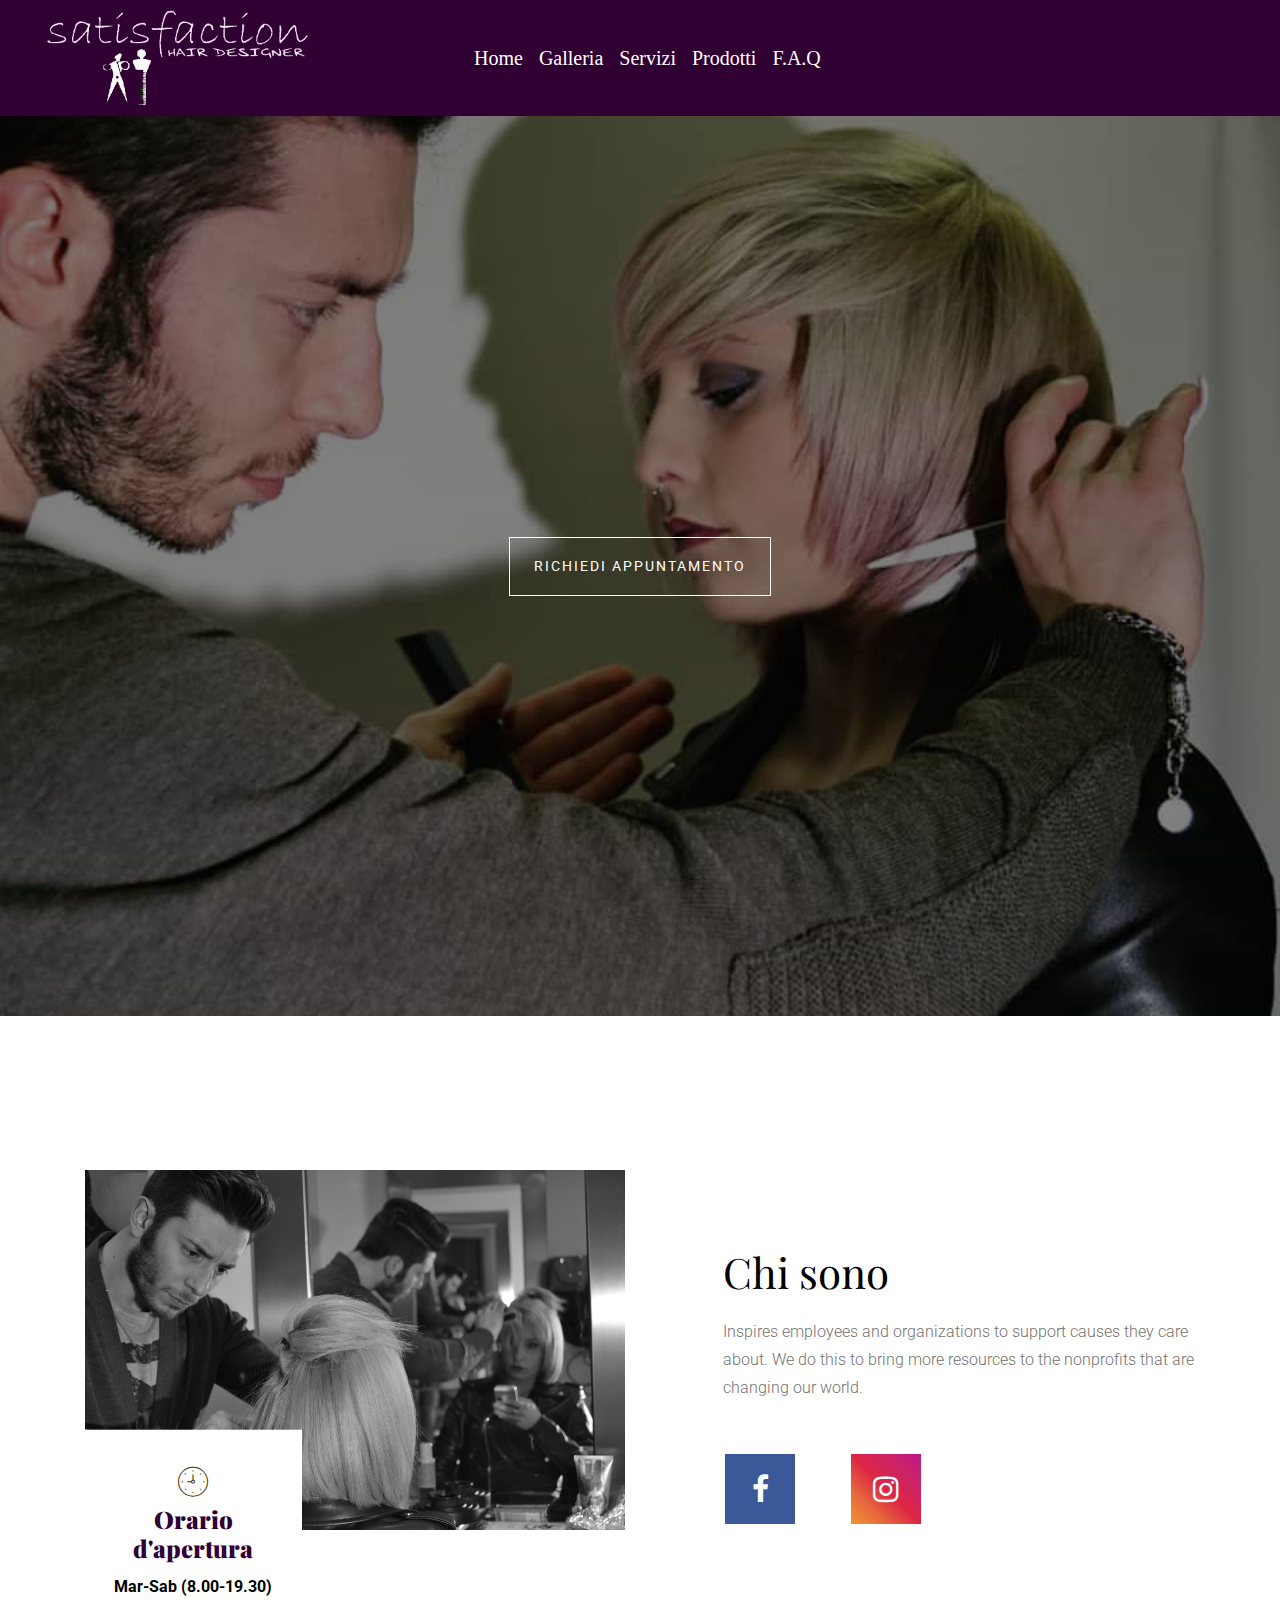
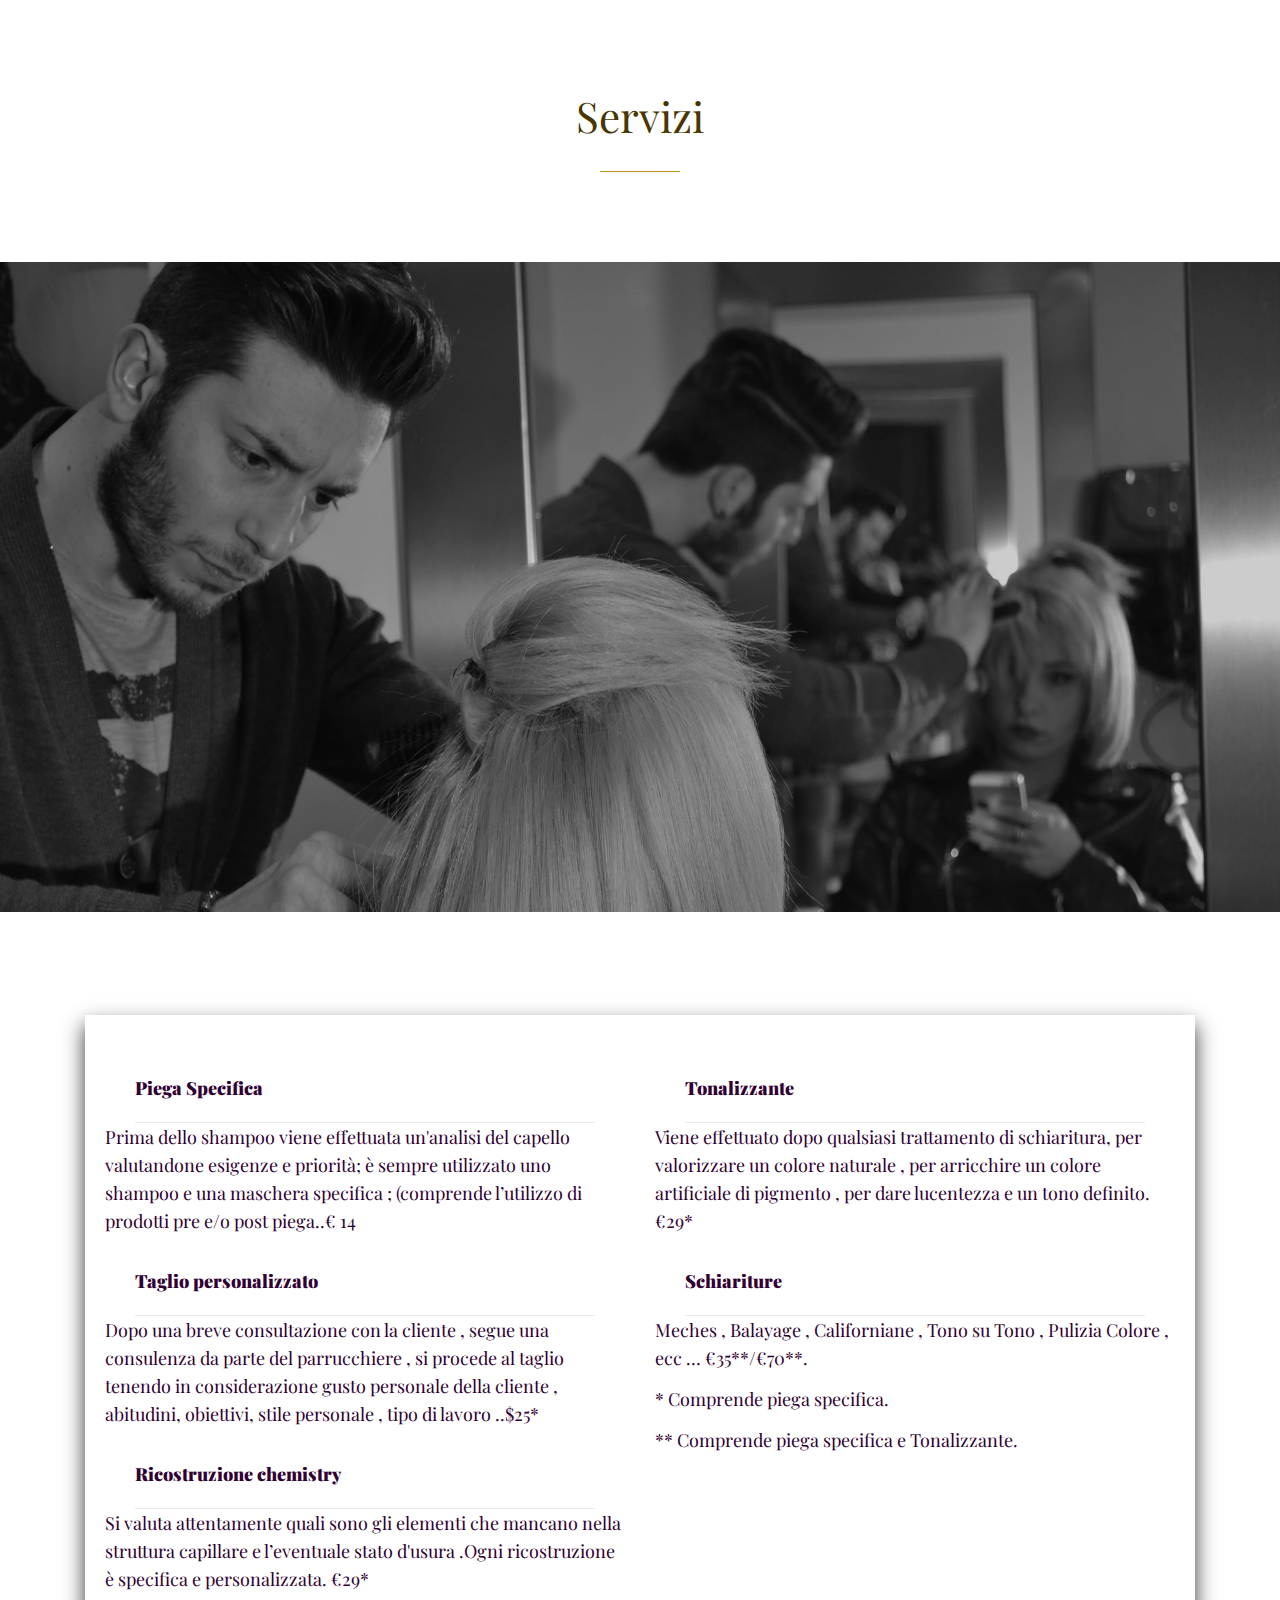
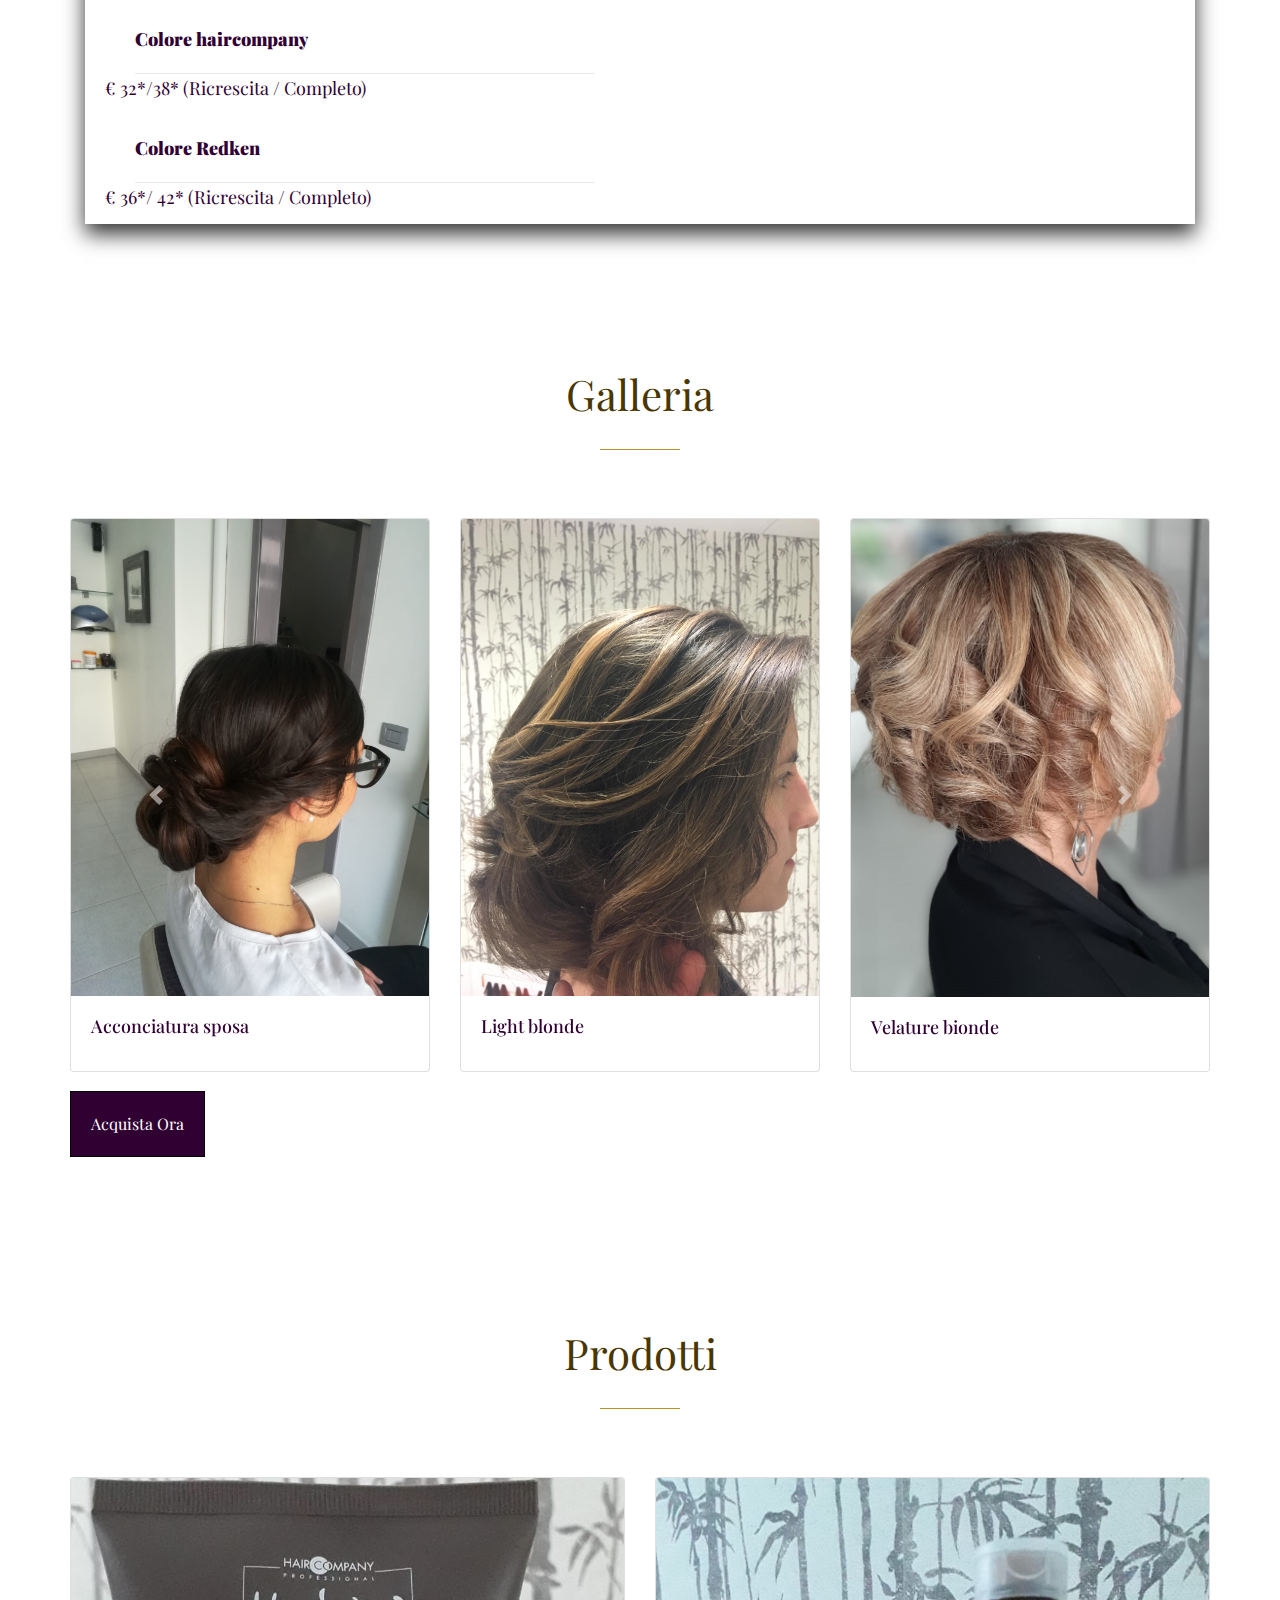
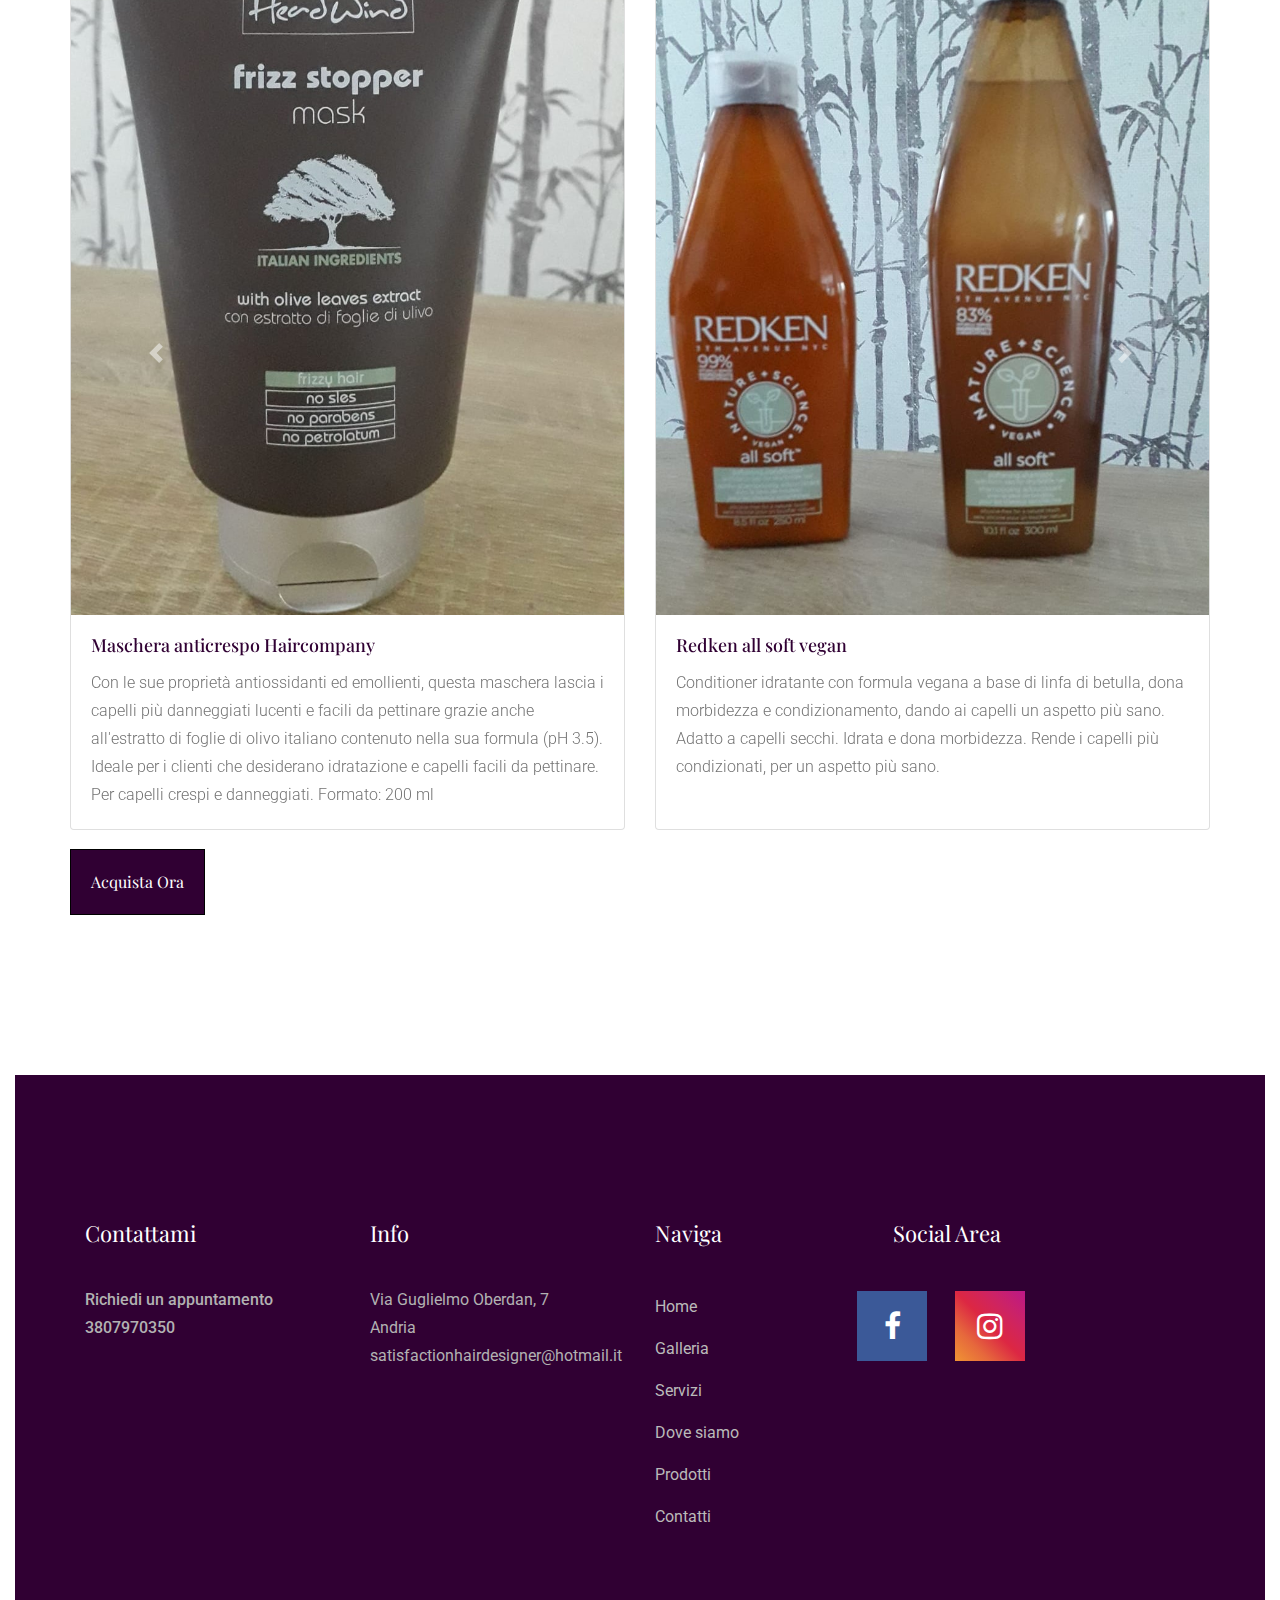
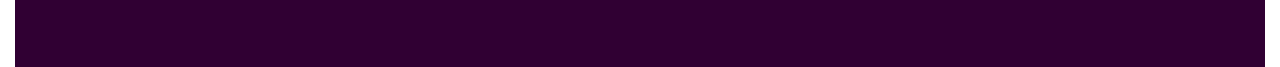
==== index.html @ 755b60d3 "refactoring navbar logo togglebar" ====
<!doctype html>
<html class="no-js" lang="it">

<head>
    <meta charset="utf-8">
    <meta http-equiv="x-ua-compatible" content="ie=edge">
    <title>Satisfaction HairDesigner</title>
    <meta name="description" content="">
    <meta name="viewport" content="width=device-width, initial-scale=1">

    <!-- bootstrap -->
    <link rel="stylesheet" href="https://stackpath.bootstrapcdn.com/bootstrap/4.3.1/css/bootstrap.min.css"
        integrity="sha384-ggOyR0iXCbMQv3Xipma34MD+dH/1fQ784/j6cY/iJTQUOhcWr7x9JvoRxT2MZw1T" crossorigin="anonymous">
    <!-- bootstrap -->
    <link rel="stylesheet" href="css/owl.carousel.min.css">
    <link rel="stylesheet" href="css/magnific-popup.css">
    <link rel="stylesheet" href="css/font-awesome.min.css">
    <link rel="stylesheet" href="css/themify-icons.css">
    <link rel="stylesheet" href="css/nice-select.css">
    <link rel="stylesheet" href="css/flaticon.css">
    <link rel="stylesheet" href="css/gijgo.css">
    <link rel="stylesheet" href="css/animate.css">
    <link rel="stylesheet" href="css/slicknav.css">
    <link rel="stylesheet" href="css/style.css">
</head>

<body>

    <!-- header-start -->
    <nav class="navbar sticky-top navbar-expand-lg " style="background-color: #300033;position:sticky">
        <div class="logo-img" style="max-width: 300px;max-height:100px;">
            <a href="index.html">
                <img class="mylogo" style="max-width: 100%;" src="img/banner/satisfactionRip-removebg-preview.png"
                    alt="logo">
            </a>
        </div>
        <button class="navbar-toggler" type="button" data-toggle="collapse" data-target="#navbarNavAltMarkup"
            aria-controls="navbarNavAltMarkup" aria-expanded="false" aria-label="Toggle navigation">
            <!-- <span class="navbar-toggler-icon"></span> -->
            <i class="fa fa-navicon" style="color:#fff; font-size:28px;"></i>
        </button>
        <div class="collapse navbar-collapse" id="navbarNavAltMarkup">
            <ul class="navbar-nav" style="margin-left: 150px;">
                <li><a style="font-size: 20px;font-family:serif;" class="nav-item nav-link active"
                        href="index.html">Home</a></li>
                <li><a style="font-size: 20px;font-family:serif;" class="nav-item nav-link" href="#gallery">Galleria</a>
                </li>
                <li><a style="font-size: 20px;font-family:serif;" class="nav-item nav-link" href="#service">Servizi</a>
                </li>
                <li><a style="font-size: 20px;font-family:serif;" class="nav-item nav-link"
                        href="#products">Prodotti</a></li>
                <li><a style="font-size: 20px;font-family:serif;" class="nav-item nav-link"
                        href="contact.html#faq">F.A.Q</a></li>
            </ul>
        </div>
    </nav>

    <!-- header-end -->

    <!-- slider_area_start -->
    <div class="slider_area">
        <div class="single_slider d-flex align-items-center justify-content-center slider_bg_1 overlay2">
            <div class="container">
                <div class="row">
                    <div class="col-xl-12">
                        <div class="slider_text text-center">
                            <div class="book_btn text-center">
                                <a style="font-family: 'Roboto';" class="boxed-btn2 "
                                    href="https://www.instagram.com/satisfactionhairdesigner/">Richiedi appuntamento</a>
                            </div>
                        </div>
                    </div>
                </div>
            </div>
        </div>
    </div>
    <!-- slider_area_end -->


    <!-- about_area_start -->
    <div class="section_title2 text-center mb-90 pt-5">

    </div>
    <div class="about_area pt-3">
        <div class="container">
            <div class="row align-items-center">
                <div class="col-xl-6 col-lg-6">
                    <div class="about_thumb">
                        <img src="img/banner/Banner_Service_dom.jpg" alt="HairDesigner taglia i capelli">
                        <div class="opening_hour text-center">
                            <i class="flaticon-clock"></i>
                            <h3>Orario <br>d'apertura</h3>
                            <p style="color: black;font-weight:bold">Mar-Sab (8.00-19.30)</p>
                            <!--something after br -->
                        </div>
                    </div>
                </div>
                <div style="margin-top: 2cm;" class="col-xl-6 col-lg-6">
                    <div class="about_info">
                        <div class="section_title mb-20px">
                            <h3>Chi sono </h3>
                        </div>
                        <p>Inspires employees and organizations to support causes they care <br>
                            about. We do this to bring more resources to the nonprofits that are <br>
                            changing our world.</p>
                        <div class="socail_links d-inline-block ">
                            <ul>
                                <li class="d-inline-block">
                                    <a href="https://business.facebook.com/SatisfactionHairDesigner/">
                                        <i class="fa fa-facebook "></i>
                                    </a>
                                </li>
                                <li class="d-inline-block pl-5">
                                    <a href="https://www.instagram.com/satisfactionhairdesigner/">
                                        <i class="fa fa-instagram"></i>
                                    </a>
                                </li>
                            </ul>
                        </div>
                    </div>
                </div>
            </div>
        </div>
    </div>
    <!-- about_area_end -->
    <div class="section_title2 text-center mb-90">
        <h3>Servizi</h3>
    </div>
    <!-- cambia immagine a .service_area::after style.css -->
    <div class="service_area mt-5">

        <div class="container ">

            <div class="row">
                <div class="col-xl-12">
                    <div class="section_title2 text-center mb-90">
                    </div>
                </div>
            </div>
            <div style="padding-top:14cm;">
                <div class="white_bg_pos">
                    <div class="row  ">
                        <div class="col-xl-6">
                            <section id="service">
                                <div class="single_service d-flex justify-content-between align-items-center">
                                    <div class="service_inner d-flex align-items-center">
                                        <span>Piega Specifica</span>
                                    </div>
                                </div>
                            </section>
                            <p style="font-size: 18px;color:#300033;font-family:Playfair Display ;">Prima dello shampoo
                                viene effettuata un'analisi del capello valutandone esigenze e priorità; è sempre
                                utilizzato uno shampoo e una maschera specifica ; (comprende l’utilizzo di prodotti pre
                                e/o post piega..€ 14</p>
                            <div class="single_service d-flex justify-content-between align-items-center">
                                <div class="service_inner d-flex align-items-center">
                                    <span>Taglio personalizzato</span>
                                </div>
                            </div>
                            <p style="font-size: 18px;color:#300033;font-family:Playfair Display ;">Dopo una breve
                                consultazione con la cliente , segue una consulenza da parte del parrucchiere , si
                                procede al taglio tenendo in considerazione gusto personale della cliente , abitudini,
                                obiettivi, stile personale , tipo di lavoro ..$25*</p>
                            <div class="single_service d-flex justify-content-between align-items-center">
                                <div class="service_inner d-flex align-items-center">
                                    <span>Ricostruzione chemistry</span>
                                </div>
                            </div>
                            <p style="font-size: 18px;color:#300033;font-family:Playfair Display ;">Si valuta
                                attentamente quali sono gli elementi che mancano nella struttura capillare e l’eventuale
                                stato d'usura .Ogni ricostruzione è specifica e personalizzata. €29*</p>
                            <div class="single_service d-flex justify-content-between align-items-center">
                                <div class="service_inner d-flex align-items-center">
                                    <span>Colore haircompany</span>
                                </div>
                            </div>
                            <p style="font-size: 18px;color:#300033;font-family:Playfair Display ;">€ 32*/38*
                                (Ricrescita / Completo)</p>
                            <div class="single_service d-flex justify-content-between align-items-center">
                                <div class="service_inner d-flex align-items-center">
                                    <span>Colore Redken</span>
                                </div>
                            </div>
                            <p style="font-size: 18px;color:#300033;font-family:Playfair Display ;">€ 36*/ 42*
                                (Ricrescita / Completo)</p>
                        </div>
                        <div class="col-xl-6">
                            <div class="single_service d-flex justify-content-between align-items-center">
                                <div class="service_inner d-flex align-items-center">
                                    <span>Tonalizzante</span>
                                </div>
                            </div>
                            <p style="font-size: 18px;color:#300033;font-family:Playfair Display ;">Viene effettuato
                                dopo qualsiasi trattamento di schiaritura, per valorizzare un colore naturale , per
                                arricchire un colore artificiale di pigmento , per dare lucentezza e un tono
                                definito.€29*</p>
                            <div class="single_service d-flex justify-content-between align-items-center">
                                <div class="service_inner d-flex align-items-center">
                                    <span>Schiariture</span>
                                </div>
                            </div>
                            <p style="font-size: 18px;color:#300033;font-family:Playfair Display ;">Meches , Balayage ,
                                Californiane , Tono su Tono , Pulizia Colore , ecc … €35**/€70**.</p>
                            <div>
                                <p style="font-size: 18px;color:#300033;font-family:Playfair Display ;">* Comprende
                                    piega specifica.</p>
                                <p style="font-size: 18px;color:#300033;font-family:Playfair Display ;">** Comprende
                                    piega specifica e Tonalizzante. </p>
                            </div>
                        </div>
                    </div>
                </div>
            </div>
        </div>
    </div>

    <!-- gallery_area_start -->
    <section id="gallery">
        <div class="gallery_area">
            <div class="container">
                <div class="row">
                    <div class="col-xl-12" style="padding-bottom: 60px;">
                        <div class="section_title2 text-center">
                            <h3 style="color: #4a3600;">Galleria</h3>
                        </div>
                    </div>
                </div>
                <div class="row">
                    <!-- carousel -->
                    <div id="carouselGallery" class="carousel slide" data-ride="carousel">
                        <ol class="carousel-indicators">
                            <li data-target="#carouselGallery" data-slide-to="0" class="active"></li>
                            <li data-target="#carouselGallery" data-slide-to="1"></li>
                            <li data-target="#carouselGallery" data-slide-to="2"></li>
                        </ol>
                        <div class="carousel-inner">
                            <div class="carousel-item active">
                                <div class="d-block w-100">
                                    <!-- card group-->
                                    <div class="card-deck">
                                        <div class="card">
                                            <img src="img/gallery/acconciatura sposa.jpg" class="card-img-top"
                                                alt="Acconciatura sposa">
                                            <div class="card-body">
                                                <h5 class="card-title"
                                                    style="font-size: 18px;color:#300033;font-family:Playfair Display;">
                                                    Acconciatura sposa</h5>
                                            </div>
                                        </div>
                                        <div class="card">
                                            <img src="img/gallery/light blonde.jpg" class="card-img-top"
                                                alt="Light blonde">
                                            <div class="card-body">
                                                <h5 class="card-title"
                                                    style="font-size: 18px;color:#300033;font-family:Playfair Display;">
                                                    Light blonde</h5>
                                            </div>
                                        </div>
                                        <div class="card">
                                            <img src="img/gallery/velature bionde.jpg" class="card-img-top"
                                                alt="Velature bionde">
                                            <div class="card-body">
                                                <h5 class="card-title"
                                                    style="font-size: 18px;color:#300033;font-family:Playfair Display;">
                                                    Velature bionde</h5>
                                            </div>
                                        </div>

                                    </div>
                                    <!-- card group-->
                                </div>
                            </div>
                            <div class="carousel-item ">
                                <div class="d-block w-100">
                                    <!-- card group-->
                                    <div class="card-deck">
                                        <div class="card">
                                            <img src="img/gallery/biondo caldo.jpg" class="card-img-top"
                                                alt="Biondo caldo">
                                            <div class="card-body">
                                                <h5 class="card-title"
                                                    style="font-size: 18px;color:#300033;font-family:Playfair Display;">
                                                    Biondo caldo</h5>
                                            </div>
                                        </div>
                                        <div class="card">
                                            <img src="img/gallery/pastello.jpg" class="card-img-top" alt="Pastello">
                                            <div class="card-body">
                                                <h5 class="card-title"
                                                    style="font-size: 18px;color:#300033;font-family:Playfair Display;">
                                                    Pastello</h5>
                                            </div>
                                        </div>
                                        <div class="card">
                                            <img src="img/gallery/platino.jpg" class="card-img-top" alt="Pastello">
                                            <div class="card-body">
                                                <h5 class="card-title"
                                                    style="font-size: 18px;color:#300033;font-family:Playfair Display;">
                                                    Platino</h5>
                                            </div>
                                        </div>
                                    </div>
                                    <!-- card group-->
                                </div>
                            </div>
                            <div class="carousel-item ">
                                <div class="d-block w-100">
                                    <!-- card group-->
                                    <div class="card-deck">
                                        <div class="card">
                                            <img src="img/gallery/cioccolato.jpg" class="card-img-top" alt="Cioccolato">
                                            <div class="card-body">
                                                <h5 class="card-title"
                                                    style="font-size: 18px;color:#300033;font-family:Playfair Display;">
                                                    Cioccolato</h5>
                                            </div>
                                        </div>
                                        <div class="card">
                                            <img src="img/gallery/gianduia.jpg" class="card-img-top" alt="Gianduia">
                                            <div class="card-body">
                                                <h5 class="card-title"
                                                    style="font-size: 18px;color:#300033;font-family:Playfair Display;">
                                                    Gianduia</h5>
                                            </div>
                                        </div>
                                        <div class="card">
                                            <img src="img/gallery/red.jpg" class="card-img-top" alt="Red">
                                            <div class="card-body">
                                                <h5 class="card-title"
                                                    style="font-size: 18px;color:#300033;font-family:Playfair Display;">
                                                    Red</h5>
                                            </div>
                                        </div>
                                    </div>
                                </div>
                            </div>
                            <div class="carousel-item ">
                                <div class="d-block w-100">
                                    <!-- card group-->
                                    <div class="card-deck">
                                        <div class="card">
                                            <img src="img/gallery/bob.jpg" class="card-img-top" alt="Bob">
                                            <div class="card-body">
                                                <h5 class="card-title"
                                                    style="font-size: 18px;color:#300033;font-family:Playfair Display;">
                                                    Bob</h5>
                                            </div>
                                        </div>
                                        <div class="card">
                                            <img src="img/gallery/contrasti.jpg" class="card-img-top" alt="Contrasti">
                                            <div class="card-body">
                                                <h5 class="card-title"
                                                    style="font-size: 18px;color:#300033;font-family:Playfair Display;">
                                                    Contrasti</h5>
                                            </div>
                                        </div>
                                        <div class="card">
                                            <img src="img/gallery/sfumando.jpg" class="card-img-top" alt="Sfumando">
                                            <div class="card-body">
                                                <h5 class="card-title"
                                                    style="font-size: 18px;color:#300033;font-family:Playfair Display;">
                                                    Sfumando</h5>
                                            </div>
                                        </div>
                                    </div>
                                </div>
                            </div>
                            <div class="carousel-item ">
                                <div class="d-block w-100">
                                    <!-- card group-->
                                    <div class="card-deck">
                                        <div class="card">
                                            <img src="img/gallery/stravaganze.jpg" class="card-img-top"
                                                alt="Stravaganze">
                                            <div class="card-body">
                                                <h5 class="card-title"
                                                    style="font-size: 18px;color:#300033;font-family:Playfair Display;">
                                                    Stravaganze</h5>
                                            </div>
                                        </div>
                                        <div class="card">
                                            <img src="img/gallery/waves2.jpg" class="card-img-top" alt="Waves">
                                            <div class="card-body">
                                                <h5 class="card-title"
                                                    style="font-size: 18px;color:#300033;font-family:Playfair Display;">
                                                    Waves</h5>
                                            </div>
                                        </div>
                                        <div class="card">
                                            <img src="img/gallery/semi raccolto.jpg" class="card-img-top"
                                                alt="Semi raccolto">
                                            <div class="card-body">
                                                <h5 class="card-title"
                                                    style="font-size: 18px;color:#300033;font-family:Playfair Display;">
                                                    Semi raccolto</h5>
                                            </div>
                                        </div>
                                    </div>
                                </div>
                            </div>
                            <!-- <div class="carousel-item ">
                            <div class="d-block w-100">
                                
                                <div class="card-deck">
                                    <div class="card">
                                        <img src="img/gallery/waves.jpg" class="card-img-top" alt="Waves">
                                        <div class="card-body">
                                            <h5 class="card-title" style="font-size: 18px;color:#300033;font-family:Playfair Display;">Waves</h5>
                                        </div>
                                    </div> 
                                    <div class="card">
                                        <img src="img/gallery/stravaganze2.jpg" class="card-img-top" alt="Stravaganze">
                                        <div class="card-body">
                                            <h5 class="card-title" style="font-size: 18px;color:#300033;font-family:Playfair Display;">Stravaganze</h5>
                                        </div>
                                    </div>
                                    
                                </div>
                                
                            </div>        
                        </div> -->
                            <a class="carousel-control-prev" href="#carouselGallery" role="button" data-slide="prev">
                                <span class="carousel-control-prev-icon" aria-hidden="true"></span>
                                <span class="sr-only">Previous</span>
                            </a>
                            <a class="carousel-control-next" href="#carouselGallery" role="button" data-slide="next">
                                <span class="carousel-control-next-icon" aria-hidden="true"></span>
                                <span class="sr-only">Next</span>
                            </a>
                        </div>
                        <div class="d-inline-block ">
                            <a href="https://fb.me/aTIQDelpOFq7Rt" class="boxed-btn3"
                                style="padding: 20px;margin-bottom: 10px;margin-top:0.5cm;">Acquista ora</a>
                        </div>
                        <!-- carousel -->
                    </div>
                </div>
            </div>
    </section>


    <!-- gallery_area_start -->
    <section id="products">
        <div style="padding-top: 0px;" class="gallery_area">
            <div class="container">
                <div class="row">
                    <div class="col-xl-12" style="padding-bottom: 60px;">
                        <div class="section_title2 text-center">
                            <h3 style="color: #4a3600;">Prodotti</h3>
                        </div>
                    </div>
                </div>

                <div class="row">
                    <!-- carousel -->
                    <div id="carouselProducts" class="carousel slide" data-ride="carousel">
                        <ol class="carousel-indicators">
                            <li data-target="#carouselProducts" data-slide-to="0" class="active"></li>
                            <li data-target="#carouselProducts" data-slide-to="1"></li>
                            <li data-target="#carouselProducts" data-slide-to="2"></li>
                        </ol>
                        <div class="carousel-inner">
                            <div class="carousel-item active">
                                <div class="d-block w-100">
                                    <!-- card group-->
                                    <div class="card-deck">
                                        <div class="card">
                                            <img src="img/Products/Maschera Anticrescpo Haircompany.jpg"
                                                class="card-img-top" alt="Maschera anticrespo">
                                            <div class="card-body">
                                                <h5 class="card-title"
                                                    style="font-size: 18px;color:#300033;font-family:Playfair Display;">
                                                    Maschera anticrespo Haircompany</h5>
                                                <p class="card-text">Con le sue proprietà antiossidanti ed emollienti,
                                                    questa maschera lascia i capelli più danneggiati lucenti e facili da
                                                    pettinare
                                                    grazie anche all'estratto di foglie di olivo italiano contenuto
                                                    nella sua formula (pH 3.5).

                                                    Ideale per i clienti che desiderano idratazione e capelli facili da
                                                    pettinare.
                                                    Per capelli crespi e danneggiati.
                                                    Formato: 200 ml</p>
                                            </div>
                                        </div>
                                        <div class="card">
                                            <img src="img/Products/redken all soft vegan.jpg" class="card-img-top"
                                                alt="Redken all soft vegan">
                                            <div class="card-body">
                                                <h5 class="card-title"
                                                    style="font-size: 18px;color:#300033;font-family:Playfair Display;">
                                                    Redken all soft vegan</h5>
                                                <p class="card-text">Conditioner idratante con formula vegana a base di
                                                    linfa di betulla, dona morbidezza e condizionamento, dando ai
                                                    capelli un aspetto più sano. Adatto a capelli secchi.

                                                    Idrata e dona morbidezza. Rende i capelli più condizionati, per un
                                                    aspetto più sano.</p>
                                            </div>
                                        </div>
                                    </div>
                                    <!-- card group-->
                                </div>
                            </div>
                            <div class="carousel-item ">
                                <div class="d-block w-100">
                                    <!-- card group-->
                                    <div class="card-deck">
                                        <div class="card">
                                            <img src="img/Products/redken color extend vegan.jpg" class="card-img-top"
                                                alt="redken color extend vegan">
                                            <div class="card-body">
                                                <h5 class="card-title"
                                                    style="font-size: 18px;color:#300033;font-family:Playfair Display;">
                                                    Redken color extend vegan</h5>
                                                <p class="card-text">Shampoo per capelli colorati con formula vegana a
                                                    base di ginseng, mantiene e prolunga l'effetto del colore sui
                                                    capelli, donando loro brillantezza. Adatto a capelli colorati.

                                                    Mantiene ed evidenzia il colore dei capelli rendendolo più vibrante
                                                    e donando maggiore brillantezza.</p>
                                            </div>
                                        </div>
                                        <div class="card">
                                            <img src="img/Products/redken extreme vegan.jpg" class="card-img-top"
                                                alt="Redken extreme vegan">
                                            <div class="card-body">
                                                <h5 class="card-title"
                                                    style="font-size: 18px;color:#300033;font-family:Playfair Display;">
                                                    Redken extreme vegan</h5>
                                                <p class="card-text">Shampoo riparatore con formula vegana a base di
                                                    lupini, dona forza ai capelli e aiuta a prevenire le rotture e le
                                                    doppie punte. Adatto a capelli danneggiati.

                                                    Fortifica i capelli. Aiuta a prevenire le rotture e le doppie punte.
                                                </p>
                                            </div>
                                        </div>
                                    </div>
                                    <!-- card group-->
                                </div>
                            </div>
                            <a class="carousel-control-prev" href="#carouselProducts" role="button" data-slide="prev">
                                <span class="carousel-control-prev-icon" aria-hidden="true"></span>
                                <span class="sr-only">Previous</span>
                            </a>
                            <a class="carousel-control-next" href="#carouselProducts" role="button" data-slide="next">
                                <span class="carousel-control-next-icon" aria-hidden="true"></span>
                                <span class="sr-only">Next</span>
                            </a>
                        </div>
                        <div class="d-inline-block ">
                            <a href="https://fb.me/aTIQDelpOFq7Rt" class="boxed-btn3"
                                style="padding: 20px;margin-bottom: 10px;margin-top:0.5cm;">Acquista ora</a>
                        </div>
                        <!-- carousel -->
                    </div>
                </div>
            </div>
        </div>
    </section>
    <!-- gallery_area_end -->




    <!-- footer -->
    <div class="container-fluid pt-80">
        <footer class="footer ">
            <div class="footer_top">
                <div class="container">
                    <div class="row">
                        <div class="col-xl-3 col-md-6 col-lg-3">
                            <div class="footer_widget">
                                <h3 class="footer_title">
                                    Contattami
                                </h3>
                                <p class="footer_text doanar"> <a class="first"
                                        href="https://www.instagram.com/satisfactionhairdesigner/">Richiedi un
                                        appuntamento</a> <br>
                                    <a>3807970350</a></p>

                            </div>
                        </div>
                        <div class="col-xl-3 col-md-6 col-lg-3">
                            <div class="footer_widget">
                                <h3 class="footer_title">
                                    Info
                                </h3>
                                <p class="footer_text">Via Guglielmo Oberdan, 7 <br>
                                    Andria<br>
                                    <a class="domain">satisfactionhairdesigner@hotmail.it</a></p>
                            </div>
                        </div>
                        <div class="col-xl-2 col-md-6 col-lg-2">
                            <div class="footer_widget">
                                <h3 class="footer_title">
                                    Naviga
                                </h3>
                                <ul>
                                    <li><a class="active" href="index.html">Home</a></li>
                                    <li><a href="index.html#gallery">Galleria</a></li>
                                    <li><a href="index.html#service">Servizi</a></li>
                                    <li><a href="contact.html#map">Dove siamo </a></li>
                                    <li><a href="index.html#products">Prodotti </a></li>
                                    <li><a href="contact.html">Contatti</a></li>
                                </ul>
                            </div>
                        </div>
                        <div class="col-xl-4 col-md-6 col-lg-4">
                            <div class="footer_widget">
                                <h3 class="footer_title pl-5">
                                    Social area
                                </h3>
                                <div class="socail_links">
                                    <ul>
                                        <li>
                                            <a href="https://business.facebook.com/SatisfactionHairDesigner/">
                                                <i class="fa fa-facebook"></i>
                                            </a>
                                        </li>
                                        <li>
                                            <a href="https://www.instagram.com/satisfactionhairdesigner/">
                                                <i class="fa fa-instagram"></i>
                                            </a>
                                        </li>
                                    </ul>
                                </div>
                            </div>
                        </div>
                    </div>
                </div>
            </div>
        </footer>
    </div>

    <!-- bootstrap -->
    <script src="https://code.jquery.com/jquery-3.2.1.slim.min.js"
        integrity="sha384-KJ3o2DKtIkvYIK3UENzmM7KCkRr/rE9/Qpg6aAZGJwFDMVNA/GpGFF93hXpG5KkN"
        crossorigin="anonymous"></script>
    <script src="https://cdnjs.cloudflare.com/ajax/libs/popper.js/1.12.9/umd/popper.min.js"
        integrity="sha384-ApNbgh9B+Y1QKtv3Rn7W3mgPxhU9K/ScQsAP7hUibX39j7fakFPskvXusvfa0b4Q"
        crossorigin="anonymous"></script>
    <script src="https://maxcdn.bootstrapcdn.com/bootstrap/4.0.0/js/bootstrap.min.js"
        integrity="sha384-JZR6Spejh4U02d8jOt6vLEHfe/JQGiRRSQQxSfFWpi1MquVdAyjUar5+76PVCmYl"
        crossorigin="anonymous"></script>
    <!-- bootstrap -->
</body>

</html>
---- css/themify-icons.css ----
@font-face {
	font-family: 'themify';
	src:url('../fonts/themify.eot?-fvbane');
	src:url('../fonts/themify.eot?#iefix-fvbane') format('embedded-opentype'),
		url('../fonts/themify.woff?-fvbane') format('woff'),
		url('../fonts/themify.ttf?-fvbane') format('truetype'),
		url('../fonts/themify.svg?-fvbane#themify') format('svg');
	font-weight: normal;
	font-style: normal;
}

[class^="ti-"], [class*=" ti-"] {
	font-family: 'themify';
	/* speak: none; */
	font-style: normal;
	font-weight: normal;
	font-variant: normal;
	text-transform: none;
	line-height: 1;

	/* Better Font Rendering =========== */
	-webkit-font-smoothing: antialiased;
	-moz-osx-font-smoothing: grayscale;
}

.ti-wand:before {
	content: "\e600";
}
.ti-volume:before {
	content: "\e601";
}
.ti-user:before {
	content: "\e602";
}
.ti-unlock:before {
	content: "\e603";
}
.ti-unlink:before {
	content: "\e604";
}
.ti-trash:before {
	content: "\e605";
}
.ti-thought:before {
	content: "\e606";
}
.ti-target:before {
	content: "\e607";
}
.ti-tag:before {
	content: "\e608";
}
.ti-tablet:before {
	content: "\e609";
}
.ti-star:before {
	content: "\e60a";
}
.ti-spray:before {
	content: "\e60b";
}
.ti-signal:before {
	content: "\e60c";
}
.ti-shopping-cart:before {
	content: "\e60d";
}
.ti-shopping-cart-full:before {
	content: "\e60e";
}
.ti-settings:before {
	content: "\e60f";
}
.ti-search:before {
	content: "\e610";
}
.ti-zoom-in:before {
	content: "\e611";
}
.ti-zoom-out:before {
	content: "\e612";
}
.ti-cut:before {
	content: "\e613";
}
.ti-ruler:before {
	content: "\e614";
}
.ti-ruler-pencil:before {
	content: "\e615";
}
.ti-ruler-alt:before {
	content: "\e616";
}
.ti-bookmark:before {
	content: "\e617";
}
.ti-bookmark-alt:before {
	content: "\e618";
}
.ti-reload:before {
	content: "\e619";
}
.ti-plus:before {
	content: "\e61a";
}
.ti-pin:before {
	content: "\e61b";
}
.ti-pencil:before {
	content: "\e61c";
}
.ti-pencil-alt:before {
	content: "\e61d";
}
.ti-paint-roller:before {
	content: "\e61e";
}
.ti-paint-bucket:before {
	content: "\e61f";
}
.ti-na:before {
	content: "\e620";
}
.ti-mobile:before {
	content: "\e621";
}
.ti-minus:before {
	content: "\e622";
}
.ti-medall:before {
	content: "\e623";
}
.ti-medall-alt:before {
	content: "\e624";
}
.ti-marker:before {
	content: "\e625";
}
.ti-marker-alt:before {
	content: "\e626";
}
.ti-arrow-up:before {
	content: "\e627";
}
.ti-arrow-right:before {
	content: "\e628";
}
.ti-arrow-left:before {
	content: "\e629";
}
.ti-arrow-down:before {
	content: "\e62a";
}
.ti-lock:before {
	content: "\e62b";
}
.ti-location-arrow:before {
	content: "\e62c";
}
.ti-link:before {
	content: "\e62d";
}
.ti-layout:before {
	content: "\e62e";
}
.ti-layers:before {
	content: "\e62f";
}
.ti-layers-alt:before {
	content: "\e630";
}
.ti-key:before {
	content: "\e631";
}
.ti-import:before {
	content: "\e632";
}
.ti-image:before {
	content: "\e633";
}
.ti-heart:before {
	content: "\e634";
}
.ti-heart-broken:before {
	content: "\e635";
}
.ti-hand-stop:before {
	content: "\e636";
}
.ti-hand-open:before {
	content: "\e637";
}
.ti-hand-drag:before {
	content: "\e638";
}
.ti-folder:before {
	content: "\e639";
}
.ti-flag:before {
	content: "\e63a";
}
.ti-flag-alt:before {
	content: "\e63b";
}
.ti-flag-alt-2:before {
	content: "\e63c";
}
.ti-eye:before {
	content: "\e63d";
}
.ti-export:before {
	content: "\e63e";
}
.ti-exchange-vertical:before {
	content: "\e63f";
}
.ti-desktop:before {
	content: "\e640";
}
.ti-cup:before {
	content: "\e641";
}
.ti-crown:before {
	content: "\e642";
}
.ti-comments:before {
	content: "\e643";
}
.ti-comment:before {
	content: "\e644";
}
.ti-comment-alt:before {
	content: "\e645";
}
.ti-close:before {
	content: "\e646";
}
.ti-clip:before {
	content: "\e647";
}
.ti-angle-up:before {
	content: "\e648";
}
.ti-angle-right:before {
	content: "\e649";
}
.ti-angle-left:before {
	content: "\e64a";
}
.ti-angle-down:before {
	content: "\e64b";
}
.ti-check:before {
	content: "\e64c";
}
.ti-check-box:before {
	content: "\e64d";
}
.ti-camera:before {
	content: "\e64e";
}
.ti-announcement:before {
	content: "\e64f";
}
.ti-brush:before {
	content: "\e650";
}
.ti-briefcase:before {
	content: "\e651";
}
.ti-bolt:before {
	content: "\e652";
}
.ti-bolt-alt:before {
	content: "\e653";
}
.ti-blackboard:before {
	content: "\e654";
}
.ti-bag:before {
	content: "\e655";
}
.ti-move:before {
	content: "\e656";
}
.ti-arrows-vertical:before {
	content: "\e657";
}
.ti-arrows-horizontal:before {
	content: "\e658";
}
.ti-fullscreen:before {
	content: "\e659";
}
.ti-arrow-top-right:before {
	content: "\e65a";
}
.ti-arrow-top-left:before {
	content: "\e65b";
}
.ti-arrow-circle-up:before {
	content: "\e65c";
}
.ti-arrow-circle-right:before {
	content: "\e65d";
}
.ti-arrow-circle-left:before {
	content: "\e65e";
}
.ti-arrow-circle-down:before {
	content: "\e65f";
}
.ti-angle-double-up:before {
	content: "\e660";
}
.ti-angle-double-right:before {
	content: "\e661";
}
.ti-angle-double-left:before {
	content: "\e662";
}
.ti-angle-double-down:before {
	content: "\e663";
}
.ti-zip:before {
	content: "\e664";
}
.ti-world:before {
	content: "\e665";
}
.ti-wheelchair:before {
	content: "\e666";
}
.ti-view-list:before {
	content: "\e667";
}
.ti-view-list-alt:before {
	content: "\e668";
}
.ti-view-grid:before {
	content: "\e669";
}
.ti-uppercase:before {
	content: "\e66a";
}
.ti-upload:before {
	content: "\e66b";
}
.ti-underline:before {
	content: "\e66c";
}
.ti-truck:before {
	content: "\e66d";
}
.ti-timer:before {
	content: "\e66e";
}
.ti-ticket:before {
	content: "\e66f";
}
.ti-thumb-up:before {
	content: "\e670";
}
.ti-thumb-down:before {
	content: "\e671";
}
.ti-text:before {
	content: "\e672";
}
.ti-stats-up:before {
	content: "\e673";
}
.ti-stats-down:before {
	content: "\e674";
}
.ti-split-v:before {
	content: "\e675";
}
.ti-split-h:before {
	content: "\e676";
}
.ti-smallcap:before {
	content: "\e677";
}
.ti-shine:before {
	content: "\e678";
}
.ti-shift-right:before {
	content: "\e679";
}
.ti-shift-left:before {
	content: "\e67a";
}
.ti-shield:before {
	content: "\e67b";
}
.ti-notepad:before {
	content: "\e67c";
}
.ti-server:before {
	content: "\e67d";
}
.ti-quote-right:before {
	content: "\e67e";
}
.ti-quote-left:before {
	content: "\e67f";
}
.ti-pulse:before {
	content: "\e680";
}
.ti-printer:before {
	content: "\e681";
}
.ti-power-off:before {
	content: "\e682";
}
.ti-plug:before {
	content: "\e683";
}
.ti-pie-chart:before {
	content: "\e684";
}
.ti-paragraph:before {
	content: "\e685";
}
.ti-panel:before {
	content: "\e686";
}
.ti-package:before {
	content: "\e687";
}
.ti-music:before {
	content: "\e688";
}
.ti-music-alt:before {
	content: "\e689";
}
.ti-mouse:before {
	content: "\e68a";
}
.ti-mouse-alt:before {
	content: "\e68b";
}
.ti-money:before {
	content: "\e68c";
}
.ti-microphone:before {
	content: "\e68d";
}
.ti-menu:before {
	content: "\e68e";
}
.ti-menu-alt:before {
	content: "\e68f";
}
.ti-map:before {
	content: "\e690";
}
.ti-map-alt:before {
	content: "\e691";
}
.ti-loop:before {
	content: "\e692";
}
.ti-location-pin:before {
	content: "\e693";
}
.ti-list:before {
	content: "\e694";
}
.ti-light-bulb:before {
	content: "\e695";
}
.ti-Italic:before {
	content: "\e696";
}
.ti-info:before {
	content: "\e697";
}
.ti-infinite:before {
	content: "\e698";
}
.ti-id-badge:before {
	content: "\e699";
}
.ti-hummer:before {
	content: "\e69a";
}
.ti-home:before {
	content: "\e69b";
}
.ti-help:before {
	content: "\e69c";
}
.ti-headphone:before {
	content: "\e69d";
}
.ti-harddrives:before {
	content: "\e69e";
}
.ti-harddrive:before {
	content: "\e69f";
}
.ti-gift:before {
	content: "\e6a0";
}
.ti-game:before {
	content: "\e6a1";
}
.ti-filter:before {
	content: "\e6a2";
}
.ti-files:before {
	content: "\e6a3";
}
.ti-file:before {
	content: "\e6a4";
}
.ti-eraser:before {
	content: "\e6a5";
}
.ti-envelope:before {
	content: "\e6a6";
}
.ti-download:before {
	content: "\e6a7";
}
.ti-direction:before {
	content: "\e6a8";
}
.ti-direction-alt:before {
	content: "\e6a9";
}
.ti-dashboard:before {
	content: "\e6aa";
}
.ti-control-stop:before {
	content: "\e6ab";
}
.ti-control-shuffle:before {
	content: "\e6ac";
}
.ti-control-play:before {
	content: "\e6ad";
}
.ti-control-pause:before {
	content: "\e6ae";
}
.ti-control-forward:before {
	content: "\e6af";
}
.ti-control-backward:before {
	content: "\e6b0";
}
.ti-cloud:before {
	content: "\e6b1";
}
.ti-cloud-up:before {
	content: "\e6b2";
}
.ti-cloud-down:before {
	content: "\e6b3";
}
.ti-clipboard:before {
	content: "\e6b4";
}
.ti-car:before {
	content: "\e6b5";
}
.ti-calendar:before {
	content: "\e6b6";
}
.ti-book:before {
	content: "\e6b7";
}
.ti-bell:before {
	content: "\e6b8";
}
.ti-basketball:before {
	content: "\e6b9";
}
.ti-bar-chart:before {
	content: "\e6ba";
}
.ti-bar-chart-alt:before {
	content: "\e6bb";
}
.ti-back-right:before {
	content: "\e6bc";
}
.ti-back-left:before {
	content: "\e6bd";
}
.ti-arrows-corner:before {
	content: "\e6be";
}
.ti-archive:before {
	content: "\e6bf";
}
.ti-anchor:before {
	content: "\e6c0";
}
.ti-align-right:before {
	content: "\e6c1";
}
.ti-align-left:before {
	content: "\e6c2";
}
.ti-align-justify:before {
	content: "\e6c3";
}
.ti-align-center:before {
	content: "\e6c4";
}
.ti-alert:before {
	content: "\e6c5";
}
.ti-alarm-clock:before {
	content: "\e6c6";
}
.ti-agenda:before {
	content: "\e6c7";
}
.ti-write:before {
	content: "\e6c8";
}
.ti-window:before {
	content: "\e6c9";
}
.ti-widgetized:before {
	content: "\e6ca";
}
.ti-widget:before {
	content: "\e6cb";
}
.ti-widget-alt:before {
	content: "\e6cc";
}
.ti-wallet:before {
	content: "\e6cd";
}
.ti-video-clapper:before {
	content: "\e6ce";
}
.ti-video-camera:before {
	content: "\e6cf";
}
.ti-vector:before {
	content: "\e6d0";
}
.ti-themify-logo:before {
	content: "\e6d1";
}
.ti-themify-favicon:before {
	content: "\e6d2";
}
.ti-themify-favicon-alt:before {
	content: "\e6d3";
}
.ti-support:before {
	content: "\e6d4";
}
.ti-stamp:before {
	content: "\e6d5";
}
.ti-split-v-alt:before {
	content: "\e6d6";
}
.ti-slice:before {
	content: "\e6d7";
}
.ti-shortcode:before {
	content: "\e6d8";
}
.ti-shift-right-alt:before {
	content: "\e6d9";
}
.ti-shift-left-alt:before {
	content: "\e6da";
}
.ti-ruler-alt-2:before {
	content: "\e6db";
}
.ti-receipt:before {
	content: "\e6dc";
}
.ti-pin2:before {
	content: "\e6dd";
}
.ti-pin-alt:before {
	content: "\e6de";
}
.ti-pencil-alt2:before {
	content: "\e6df";
}
.ti-palette:before {
	content: "\e6e0";
}
.ti-more:before {
	content: "\e6e1";
}
.ti-more-alt:before {
	content: "\e6e2";
}
.ti-microphone-alt:before {
	content: "\e6e3";
}
.ti-magnet:before {
	content: "\e6e4";
}
.ti-line-double:before {
	content: "\e6e5";
}
.ti-line-dotted:before {
	content: "\e6e6";
}
.ti-line-dashed:before {
	content: "\e6e7";
}
.ti-layout-width-full:before {
	content: "\e6e8";
}
.ti-layout-width-default:before {
	content: "\e6e9";
}
.ti-layout-width-default-alt:before {
	content: "\e6ea";
}
.ti-layout-tab:before {
	content: "\e6eb";
}
.ti-layout-tab-window:before {
	content: "\e6ec";
}
.ti-layout-tab-v:before {
	content: "\e6ed";
}
.ti-layout-tab-min:before {
	content: "\e6ee";
}
.ti-layout-slider:before {
	content: "\e6ef";
}
.ti-layout-slider-alt:before {
	content: "\e6f0";
}
.ti-layout-sidebar-right:before {
	content: "\e6f1";
}
.ti-layout-sidebar-none:before {
	content: "\e6f2";
}
.ti-layout-sidebar-left:before {
	content: "\e6f3";
}
.ti-layout-placeholder:before {
	content: "\e6f4";
}
.ti-layout-menu:before {
	content: "\e6f5";
}
.ti-layout-menu-v:before {
	content: "\e6f6";
}
.ti-layout-menu-separated:before {
	content: "\e6f7";
}
.ti-layout-menu-full:before {
	content: "\e6f8";
}
.ti-layout-media-right-alt:before {
	content: "\e6f9";
}
.ti-layout-media-right:before {
	content: "\e6fa";
}
.ti-layout-media-overlay:before {
	content: "\e6fb";
}
.ti-layout-media-overlay-alt:before {
	content: "\e6fc";
}
.ti-layout-media-overlay-alt-2:before {
	content: "\e6fd";
}
.ti-layout-media-left-alt:before {
	content: "\e6fe";
}
.ti-layout-media-left:before {
	content: "\e6ff";
}
.ti-layout-media-center-alt:before {
	content: "\e700";
}
.ti-layout-media-center:before {
	content: "\e701";
}
.ti-layout-list-thumb:before {
	content: "\e702";
}
.ti-layout-list-thumb-alt:before {
	content: "\e703";
}
.ti-layout-list-post:before {
	content: "\e704";
}
.ti-layout-list-large-image:before {
	content: "\e705";
}
.ti-layout-line-solid:before {
	content: "\e706";
}
.ti-layout-grid4:before {
	content: "\e707";
}
.ti-layout-grid3:before {
	content: "\e708";
}
.ti-layout-grid2:before {
	content: "\e709";
}
.ti-layout-grid2-thumb:before {
	content: "\e70a";
}
.ti-layout-cta-right:before {
	content: "\e70b";
}
.ti-layout-cta-left:before {
	content: "\e70c";
}
.ti-layout-cta-center:before {
	content: "\e70d";
}
.ti-layout-cta-btn-right:before {
	content: "\e70e";
}
.ti-layout-cta-btn-left:before {
	content: "\e70f";
}
.ti-layout-column4:before {
	content: "\e710";
}
.ti-layout-column3:before {
	content: "\e711";
}
.ti-layout-column2:before {
	content: "\e712";
}
.ti-layout-accordion-separated:before {
	content: "\e713";
}
.ti-layout-accordion-merged:before {
	content: "\e714";
}
.ti-layout-accordion-list:before {
	content: "\e715";
}
.ti-ink-pen:before {
	content: "\e716";
}
.ti-info-alt:before {
	content: "\e717";
}
.ti-help-alt:before {
	content: "\e718";
}
.ti-headphone-alt:before {
	content: "\e719";
}
.ti-hand-point-up:before {
	content: "\e71a";
}
.ti-hand-point-right:before {
	content: "\e71b";
}
.ti-hand-point-left:before {
	content: "\e71c";
}
.ti-hand-point-down:before {
	content: "\e71d";
}
.ti-gallery:before {
	content: "\e71e";
}
.ti-face-smile:before {
	content: "\e71f";
}
.ti-face-sad:before {
	content: "\e720";
}
.ti-credit-card:before {
	content: "\e721";
}
.ti-control-skip-forward:before {
	content: "\e722";
}
.ti-control-skip-backward:before {
	content: "\e723";
}
.ti-control-record:before {
	content: "\e724";
}
.ti-control-eject:before {
	content: "\e725";
}
.ti-comments-smiley:before {
	content: "\e726";
}
.ti-brush-alt:before {
	content: "\e727";
}
.ti-youtube:before {
	content: "\e728";
}
.ti-vimeo:before {
	content: "\e729";
}
.ti-twitter:before {
	content: "\e72a";
}
.ti-time:before {
	content: "\e72b";
}
.ti-tumblr:before {
	content: "\e72c";
}
.ti-skype:before {
	content: "\e72d";
}
.ti-share:before {
	content: "\e72e";
}
.ti-share-alt:before {
	content: "\e72f";
}
.ti-rocket:before {
	content: "\e730";
}
.ti-pinterest:before {
	content: "\e731";
}
.ti-new-window:before {
	content: "\e732";
}
.ti-microsoft:before {
	content: "\e733";
}
.ti-list-ol:before {
	content: "\e734";
}
.ti-linkedin:before {
	content: "\e735";
}
.ti-layout-sidebar-2:before {
	content: "\e736";
}
.ti-layout-grid4-alt:before {
	content: "\e737";
}
.ti-layout-grid3-alt:before {
	content: "\e738";
}
.ti-layout-grid2-alt:before {
	content: "\e739";
}
.ti-layout-column4-alt:before {
	content: "\e73a";
}
.ti-layout-column3-alt:before {
	content: "\e73b";
}
.ti-layout-column2-alt:before {
	content: "\e73c";
}
.ti-instagram:before {
	content: "\e73d";
}
.ti-google:before {
	content: "\e73e";
}
.ti-github:before {
	content: "\e73f";
}
.ti-flickr:before {
	content: "\e740";
}
.ti-facebook:before {
	content: "\e741";
}
.ti-dropbox:before {
	content: "\e742";
}
.ti-dribbble:before {
	content: "\e743";
}
.ti-apple:before {
	content: "\e744";
}
.ti-android:before {
	content: "\e745";
}
.ti-save:before {
	content: "\e746";
}
.ti-save-alt:before {
	content: "\e747";
}
.ti-yahoo:before {
	content: "\e748";
}
.ti-wordpress:before {
	content: "\e749";
}
.ti-vimeo-alt:before {
	content: "\e74a";
}
.ti-twitter-alt:before {
	content: "\e74b";
}
.ti-tumblr-alt:before {
	content: "\e74c";
}
.ti-trello:before {
	content: "\e74d";
}
.ti-stack-overflow:before {
	content: "\e74e";
}
.ti-soundcloud:before {
	content: "\e74f";
}
.ti-sharethis:before {
	content: "\e750";
}
.ti-sharethis-alt:before {
	content: "\e751";
}
.ti-reddit:before {
	content: "\e752";
}
.ti-pinterest-alt:before {
	content: "\e753";
}
.ti-microsoft-alt:before {
	content: "\e754";
}
.ti-linux:before {
	content: "\e755";
}
.ti-jsfiddle:before {
	content: "\e756";
}
.ti-joomla:before {
	content: "\e757";
}
.ti-html5:before {
	content: "\e758";
}
.ti-flickr-alt:before {
	content: "\e759";
}
.ti-email:before {
	content: "\e75a";
}
.ti-drupal:before {
	content: "\e75b";
}
.ti-dropbox-alt:before {
	content: "\e75c";
}
.ti-css3:before {
	content: "\e75d";
}
.ti-rss:before {
	content: "\e75e";
}
.ti-rss-alt:before {
	content: "\e75f";
}
---- css/nice-select.css ----
.nice-select {
  -webkit-tap-highlight-color: transparent;
  background-color: #fff;
  border-radius: 5px;
  border: solid 1px #e8e8e8;
  box-sizing: border-box;
  clear: both;
  cursor: pointer;
  display: block;
  float: left;
  font-family: inherit;
  font-size: 14px;
  font-weight: normal;
  height: 42px;
  line-height: 40px;
  outline: none;
  padding-left: 18px;
  padding-right: 30px;
  position: relative;
  text-align: left !important;
  -webkit-transition: all 0.2s ease-in-out;
  transition: all 0.2s ease-in-out;
  -webkit-user-select: none;
     -moz-user-select: none;
      -ms-user-select: none;
          user-select: none;
  white-space: nowrap;
  width: auto; }
  .nice-select:hover {
    border-color: #dbdbdb; }
  .nice-select:active, .nice-select.open, .nice-select:focus {
    border-color: #999; }


  .nice-select.disabled {
    border-color: #ededed;
    color: #999;
    pointer-events: none; }
    .nice-select.disabled:after {
      border-color: #cccccc; }
  .nice-select.wide {
    width: 100%; }
    .nice-select.wide .list {
      left: 0 !important;
      right: 0 !important; }
  .nice-select.right {
    float: right; }
    .nice-select.right .list {
      left: auto;
      right: 0; }
  .nice-select.small {
    font-size: 12px;
    height: 36px;
    line-height: 34px; }
    .nice-select.small:after {
      height: 4px;
      width: 4px; }
    .nice-select.small .option {
      line-height: 34px;
      min-height: 34px; }
  .nice-select .list {
    background-color: #fff;
    border-radius: 5px;
    box-shadow: 0 0 0 1px rgba(68, 68, 68, 0.11);
    box-sizing: border-box;
    margin-top: 4px;
    opacity: 0;
    overflow: hidden;
    padding: 0;
    pointer-events: none;
    position: absolute;
    top: 100%;
    left: 0;
    -webkit-transform-origin: 50% 0;
        -ms-transform-origin: 50% 0;
            transform-origin: 50% 0;
    -webkit-transform: scale(0.75) translateY(-21px);
        -ms-transform: scale(0.75) translateY(-21px);
            transform: scale(0.75) translateY(-21px);
    -webkit-transition: all 0.2s cubic-bezier(0.5, 0, 0, 1.25), opacity 0.15s ease-out;
    transition: all 0.2s cubic-bezier(0.5, 0, 0, 1.25), opacity 0.15s ease-out;
    z-index: 9; }
    .nice-select .list:hover .option:not(:hover) {
      background-color: transparent !important; }
  .nice-select .option {
    cursor: pointer;
    font-weight: 400;
    line-height: 40px;
    list-style: none;
    min-height: 40px;
    outline: none;
    padding-left: 18px;
    padding-right: 29px;
    text-align: left;
    -webkit-transition: all 0.2s;
    transition: all 0.2s; }
    .nice-select .option:hover, .nice-select .option.focus, .nice-select .option.selected.focus {
      background-color: #f6f6f6; }
    .nice-select .option.selected {
      font-weight: bold; }
    .nice-select .option.disabled {
      background-color: transparent;
      color: #999;
      cursor: default; }

.no-csspointerevents .nice-select .list {
  display: none; }

.no-csspointerevents .nice-select.open .list {
  display: block; }





  /* ,,,,,,,,,,,,,,,, */


  .nice-select:after {
    content: "\e64b";
    display: block;
    height: 5px;
    margin-top: -5px;
    pointer-events: none;
    position: absolute;
    right: 30px;
    top: 8px;
    transition: all 0.15s ease-in-out;
    width: 5px;
    font-family: 'themify';
    color: #ddd; }

    .nice-select.open:after {
 }
    .nice-select.open .list {
      opacity: 1;
      pointer-events: auto;
      -webkit-transform: scale(1) translateY(0);
          -ms-transform: scale(1) translateY(0);
              transform: scale(1) translateY(0); }
---- css/flaticon.css ----
/*
  	Flaticon icon font: Flaticon
  	Creation date: 02/09/2019 07:46
  	*/

@font-face {
  font-family: "Flaticon";
  src: url("../fonts/Flaticon.eot");
  src: url("../fonts/Flaticon.eot?#iefix") format("embedded-opentype"),
       url("../fonts/Flaticon.woff2") format("woff2"),
       url("../fonts/Flaticon.woff") format("woff"),
       url("../fonts/Flaticon.ttf") format("truetype"),
       url("./Flaticon.svg#Flaticon") format("svg");
  font-weight: normal;
  font-style: normal;
}

@media screen and (-webkit-min-device-pixel-ratio:0) {
  @font-face {
    font-family: "Flaticon";
    src: url("../fonts/Flaticon.svg#Flaticon") format("svg");
  }
}

[class^="flaticon-"]:before, [class*=" flaticon-"]:before,
[class^="flaticon-"]:after, [class*=" flaticon-"]:after {   
  font-family: Flaticon;
font-style: normal;
}

.flaticon-clock:before { content: "\f100"; }
.flaticon-scissors:before {
   /*content: "\f101"; */
  }
.flaticon-placeholder:before { content: "\f102"; }
.flaticon-phone-call:before { content: "\f103"; }
.flaticon-paper-plane:before { content: "\f104"; }
---- css/gijgo.css ----
.gj-button {
    background-color: #f5f5f5;
    border: 1px solid #ddd;
    color: #000;
    border-radius: 3px;
    padding: 6px 10px;
    cursor: pointer;
}

.gj-unselectable {
    -webkit-touch-callout: none;
    -webkit-user-select: none;
    -khtml-user-select: none;
    -moz-user-select: none;
    -ms-user-select: none;
    user-select: none;
}

.gj-row {
    display: -webkit-box;
    display: -ms-flexbox;
    display: flex;
    -ms-flex-wrap: wrap;
    flex-wrap: wrap;
}

.gj-margin-left-5 {
    margin-left: 5px;
}

.gj-margin-left-10 {
    margin-left: 10px;
}

.gj-width-full {
    width: 100%;
}

.gj-cursor-pointer {
    cursor: pointer;
}

.gj-text-align-center {
    text-align: center;
}

.gj-font-size-16 {
    font-size: 16px;
}

.gj-hidden {
    display: none;
}

/** Material Design */
.gj-button-md {
    background: 0 0;
    border: none;
    border-radius: 2px;
    color: rgba(0, 0, 0, 0.87);
    position: relative;
    height: 36px;
    margin: 0;
    min-width: 64px;
    padding: 0 16px;
    display: inline-block;
    font-family: "Roboto","Helvetica","Arial",sans-serif;
    font-size: 1rem;
    font-weight: 500;
    text-transform: uppercase;
    letter-spacing: 0;
    overflow: hidden;
    will-change: box-shadow;
    transition: box-shadow .2s cubic-bezier(.4,0,1,1),background-color .2s cubic-bezier(.4,0,.2,1),color .2s cubic-bezier(.4,0,.2,1);
    outline: none;
    cursor: pointer;
    text-decoration: none;
    text-align: center;
    line-height: 36px;
    vertical-align: middle;
    overflow: hidden;
    -webkit-user-select: none;
    -moz-user-select: none;
    -ms-user-select: none;
    user-select: none;
}

.gj-button-md:hover {
    background-color: rgba(158,158,158,.2);
}

.gj-button-md:disabled {
    color: rgba(0,0,0,.26);
    background: 0 0;
}

.gj-button-md .material-icons,
.gj-button-md .gj-icon {
    vertical-align: middle;
    /*font-size: 1.3rem;
    margin-right: 4px;*/
}

.gj-button-md.gj-button-md-icon {
    width: 24px;
    height: 31px;
    min-width: 24px;
    padding: 0px;
    display: table;
}

.gj-button-md.gj-button-md-icon .material-icons,
.gj-button-md.gj-button-md-icon .gj-icon {
    display: table-cell;
    margin-right: 0px;
    width: 24px;
    height: 24px;
}

.gj-button-md.active {
    background-color: rgba(158,158,158,.4);
}

.gj-button-md-group {
    position: relative;
    display: inline-block;
    vertical-align: middle;
}

.gj-textbox-md {
    border: none;
    border-bottom: 1px solid rgba(0,0,0,.42);
    display: block;
    font-family: "Helvetica","Arial",sans-serif;
    font-size: 16px;
    line-height: 16px;
    padding: 4px 0px;
    margin: 0;
    width: 100%;
    background: 0 0;
    text-align: left;
    color: rgba(0,0,0,.87);
}

.gj-textbox-md:focus,
.gj-textbox-md:active {
    border-bottom: 2px solid rgba(0,0,0,.42);
    outline: none;
}

.gj-textbox-md::placeholder {
    color: #8e8e8e;
}

.gj-textbox-md:-ms-input-placeholder {
    color: #8e8e8e;
}

.gj-textbox-md::-ms-input-placeholder {
    color: #8e8e8e;
}

.gj-md-spacer-24 {
    min-width: 24px;
    width: 24px;
    display: inline-block;
}

.gj-md-spacer-32 {
    min-width: 32px;
    width: 32px;
    display: inline-block;
}

.gj-modal {
    position: fixed;
    top: 0;
    right: 0;
    bottom: 0;
    left: 0;
    z-index: 1203;
    display: none;
    overflow: hidden;
    -webkit-overflow-scrolling: touch;
    outline: 0;
    background-color: rgba(0, 0, 0, 0.54118);
    transition: 200ms ease opacity;
    will-change: opacity;
}

/* List */
ul.gj-list li [data-role="wrapper"] {
    display: table;
    width: 100%;
}

ul.gj-list li [data-role="checkbox"] {
    display: table-cell;
    vertical-align:middle;
    text-align:center;
}

ul.gj-list li [data-role="image"] {
    display: table-cell;
    vertical-align:middle;
    text-align:center;
}

ul.gj-list li [data-role="display"] {
    display: table-cell;
    vertical-align:middle;
    cursor: pointer;
}

ul.gj-list li [data-role="display"]:empty:before {
  content: "\200b"; /* unicode zero width space character */
}

/* List - Bootstrap */
ul.gj-list-bootstrap {
    padding-left: 0px;
    margin-bottom: 0px;
}

ul.gj-list-bootstrap li {
    padding: 0px;
}

ul.gj-list-bootstrap li [data-role="wrapper"] {
    padding: 0px 10px;
}

ul.gj-list-bootstrap li [data-role="checkbox"] {
    width: 24px;
    padding: 3px;
}

ul.gj-list-bootstrap li [data-role="image"] {
    width: 24px;
    height: 24px;
}

ul.gj-list-bootstrap li [data-role="display"] {
    padding: 8px 0px 8px 4px;
}

.list-group-item.active ul li, .list-group-item.active:focus ul li, .list-group-item.active:hover ul li {
    text-shadow: none;
    color:initial;
}

/* List - Material Design */
ul.gj-list-md {
    padding: 0px;
    list-style: none;
    list-style-type: none;
    line-height: 24px;
    letter-spacing: 0;
    color: #616161; /* Gray 700 */
}

ul.gj-list-md li {
    display: list-item;
    list-style-type: none;
    padding: 0px;
    min-height: unset;
    box-sizing: border-box;
    align-items: center;
    cursor: default;
    overflow: hidden;

    font-family: "Roboto","Helvetica","Arial",sans-serif;
    font-size: 16px;
    font-weight: 400;
    letter-spacing: .04em;
    line-height: 1;
    
    -webkit-flex-direction: row;
    -ms-flex-direction: row;
    flex-direction: row;
    -webkit-flex-wrap: nowrap;
    -ms-flex-wrap: nowrap;
    flex-wrap: nowrap;
}

ul.gj-list-md li [data-role="checkbox"] {
    height: 24px;
    width: 24px;
}

ul.gj-list-md li [data-role="image"] {
    height: 24px;
    width: 24px;
}

ul.gj-list-md li [data-role="display"] {
    padding: 8px 0px 8px 5px;
    order: 0;
    flex-grow: 2;
    text-decoration: none;
    box-sizing: border-box;
    align-items: center;
    text-align: left;
    color: rgba(0,0,0,.87);
}

ul.gj-list-md li.disabled>[data-role="wrapper"]>[data-role="display"] {
    color: #9E9E9E; /* Gray 500 */
}

.gj-list-md-active {
    background: #e0e0e0;
    color: #3f51b5;
}


/* Picker */
.gj-picker {
    position: absolute;
    z-index: 1203;
    background-color: #fff;
}

.gj-picker .selected {
    color: #fff;
}

/* Material Design */
.gj-picker-md {
    font-family: "Roboto","Helvetica","Arial",sans-serif;
    font-size: 16px;
    font-weight: 400;
    letter-spacing: .04em;
    line-height: 1;
    color: rgba(99,33,99,.87);
    border: 1px solid #E0E0E0;
}

.gj-modal .gj-picker-md {
    border: 0px;
}

.gj-picker-md [role="header"] {
    color: rgba(255, 255, 255, 0.54);
    display: flex;
    background: #400034;
    align-items: baseline;
    user-select: none;
    justify-content: center;
}

.gj-picker-md [role="footer"] {
    float: right;
    padding: 10px;
}

.gj-picker-md [role="footer"] button.gj-button-md {
    color: #400034;
    font-weight: bold;
    font-size: 13px;
}

/* Bootstrap */
.gj-picker-bootstrap {
    border-radius: 4px;
    border: 1px solid #E0E0E0;
}

.gj-picker-bootstrap .selected {
    color: #888;
}

.gj-picker-bootstrap [role="header"] {
    background: #eee;
    color: #AAA;
}
@font-face {
    font-family: 'gijgo-material';
    src: url('../fonts/gijgo-material.eot?235541');
    src: url('../fonts/gijgo-material.eot?235541#iefix') format('embedded-opentype'), url('../fonts/gijgo-material.ttf?235541') format('truetype'), url('../fonts/gijgo-material.woff?235541') format('woff'), url('../fonts/gijgo-material.svg?235541#gijgo-material') format('svg');
    font-weight: normal;
    font-style: normal;
}

.gj-icon {
    /* use !important to prevent issues with browser extensions that change fonts */
    font-family: 'gijgo-material' !important;
    font-size: 24px;
    speak: none;
    font-style: normal;
    font-weight: normal;
    font-variant: normal;
    text-transform: none;
    line-height: 1;
    /* Enable Ligatures ================ */
    letter-spacing: 0;
    -webkit-font-feature-settings: "liga";
    -moz-font-feature-settings: "liga=1";
    -moz-font-feature-settings: "liga";
    -ms-font-feature-settings: "liga" 1;
    font-feature-settings: "liga";
    -webkit-font-variant-ligatures: discretionary-ligatures;
    font-variant-ligatures: discretionary-ligatures;
    /* Better Font Rendering =========== */
    -webkit-font-smoothing: antialiased;
    -moz-osx-font-smoothing: grayscale;
}

.gj-icon.undo:before {
    content: "\e900";
}

.gj-icon.vertical-align-top:before {
    content: "\e901";
}

.gj-icon.vertical-align-center:before {
    content: "\e902";
}

.gj-icon.vertical-align-bottom:before {
    content: "\e903";
}

.gj-icon.arrow-dropup:before {
    content: "\e904";
}

.gj-icon.clock:before {
    content: "\e905";
}

.gj-icon.refresh:before {
    content: "\e906";
}

.gj-icon.last-page:before {
    content: "\e907";
}

.gj-icon.first-page:before {
    content: "\e908";
}

.gj-icon.cancel:before {
    content: "\e909";
}

.gj-icon.clear:before {
    content: "\e90a";
}

.gj-icon.check-circle:before {
    content: "\e90b";
}

.gj-icon.delete:before {
    content: "\e90c";
}

.gj-icon.arrow-upward:before {
    content: "\e90d";
}

.gj-icon.arrow-forward:before {
    content: "\e90e";
}

.gj-icon.arrow-downward:before {
    content: "\e90f";
}

.gj-icon.arrow-back:before {
    content: "\e910";
}

.gj-icon.list-numbered:before {
    content: "\e911";
}

.gj-icon.list-bulleted:before {
    content: "\e912";
}

.gj-icon.indent-increase:before {
    content: "\e913";
}

.gj-icon.indent-decrease:before {
    content: "\e914";
}

.gj-icon.redo:before {
    content: "\e915";
}

.gj-icon.align-right:before {
    content: "\e916";
}

.gj-icon.align-left:before {
    content: "\e917";
}

.gj-icon.align-justify:before {
    content: "\e918";
}

.gj-icon.align-center:before {
    content: "\e919";
}

.gj-icon.strikethrough:before {
    content: "\e91a";
}

.gj-icon.italic:before {
    content: "\e91b";
}

.gj-icon.underlined:before {
    content: "\e91c";
}

.gj-icon.bold:before {
    content: "\e91d";
}

.gj-icon.arrow-dropdown:before {
    content: "\e91e";
}

.gj-icon.done:before {
    content: "\e91f";
}

.gj-icon.pencil:before {
    content: "\e920";
}

.gj-icon.minus:before {
    content: "\e921";
}

.gj-icon.plus:before {
    content: "\e922";
}

.gj-icon.chevron-up:before {
    content: "\e923";
}

.gj-icon.chevron-right:before {
    content: "\e924";
}

.gj-icon.chevron-down:before {
    content: "\e925";
}

.gj-icon.chevron-left:before {
    content: "\e926";
}

.gj-icon.event:before {
    content: "\e927";
}
.gj-draggable {
    cursor: move;
}
.gj-resizable-handle {
    position: absolute;
    font-size: 0.1px;
    display: block;
    -ms-touch-action: none;
    touch-action: none;
    z-index: 1203;
}

.gj-resizable-n {
    cursor: n-resize;
    height: 7px;
    width: 100%;
    top: -5px;
    left: 0;
}
.gj-resizable-e {
    cursor: e-resize;
    width: 7px;
    right: -5px;
    top: 0;
    height: 100%;
}
.gj-resizable-s {
    cursor: s-resize;
    height: 7px;
    width: 100%;
    bottom: -5px;
    left: 0;
}
.gj-resizable-w {
	cursor: w-resize;
	width: 7px;
	left: -5px;
	top: 0;
	height: 100%;
}
.gj-resizable-se {
	cursor: se-resize;
	width: 12px;
	height: 12px;
	right: 1px;
	bottom: 1px;
}
.gj-resizable-sw {
	cursor: sw-resize;
	width: 9px;
	height: 9px;
	left: -5px;
	bottom: -5px;
}
.gj-resizable-nw {
	cursor: nw-resize;
	width: 9px;
	height: 9px;
	left: -5px;
	top: -5px;
}
.gj-resizable-ne {
	cursor: ne-resize;
	width: 9px;
	height: 9px;
	right: -5px;
	top: -5px;
}

.gj-dialog-footer {
    position: absolute;
    bottom: 0px;
    width: 100%;
    margin-top: 0px;
}

.gj-dialog-scrollable [data-role="body"] {
    overflow-x: hidden;
    overflow-y: scroll;
}

/** Bootstrap 3 **/
.gj-dialog-bootstrap {
    overflow: hidden;
    z-index: 1202;
}

.gj-dialog-bootstrap [data-role="title"] {
    display: inline;
}
.gj-dialog-bootstrap [data-role="close"] {
    line-height: 1.42857143;
}

/** Bootstrap 4 **/
.gj-dialog-bootstrap4 {
    overflow: hidden;
    z-index: 1202;
}

.gj-dialog-bootstrap4 [data-role="title"] {
    display: inline;
}
.gj-dialog-bootstrap4 [data-role="close"] {
    line-height: 1.5;
}

/** Material Design **/
.gj-dialog-md {
    background-color: #FFF;
    overflow: hidden;
    border: none;
    box-shadow: 0 11px 15px -7px rgba(0,0,0,.2), 0 24px 38px 3px rgba(0,0,0,.14), 0 9px 46px 8px rgba(0,0,0,.12);
    box-sizing: border-box;
    position: relative;
    display: -webkit-box;
    display: -webkit-flex;
    display: -ms-flexbox;
    display: flex;
    -webkit-box-orient: vertical;
    -webkit-box-direction: normal;
    -webkit-flex-direction: column;
    -ms-flex-direction: column;
    flex-direction: column;
    -webkit-background-clip: padding-box;
    background-clip: padding-box;
    outline: 0;
    z-index: 1202;
}

.gj-dialog-md-header {
    padding: 24px 24px 0px 24px;
    font-family: "Roboto","Helvetica","Arial",sans-serif;
}

.gj-dialog-md-title {
    margin: 0;
    font-weight: 400;
    display: inline;
    line-height: 28px;
    font-size: 20px;
}

.gj-dialog-md-close {
    -webkit-appearance: none;
    padding: 0;
    cursor: pointer;
    background: 0 0;
    border: 0;
    float: right;
    line-height: 28px;
    font-size: 28px;
}

.gj-dialog-md-body {
    padding: 20px 24px 24px 24px;
    color: rgba(0,0,0,.54);
    font-family: "Helvetica","Arial",sans-serif;
    font-size: 14px;
    font-weight: 400;
    line-height: 20px;
}

.gj-dialog-md-footer {
    padding: 8px 8px 8px 24px;
    display: -webkit-flex;
    display: -ms-flexbox;
    display: flex;
    -webkit-flex-direction: row-reverse;
    -ms-flex-direction: row-reverse;
    flex-direction: row-reverse;
    -webkit-flex-wrap: wrap;
    -ms-flex-wrap: wrap;
    flex-wrap: wrap;

    box-sizing: border-box;
}

.gj-dialog-md-footer>*:first-child {
    margin-right: 0;
}

.gj-dialog-md-footer>* {
    margin-right: 8px;
    height: 36px;
}
DIV.gj-grid-wrapper {
    margin: auto;
    position: relative;
    clear:both;
    z-index: 1;
}

TABLE.gj-grid {
    margin: auto;    
    border-collapse: collapse;
    width: 100%;
    table-layout: fixed;
}

TABLE.gj-grid THEAD TH [data-role="selectAll"] {
    margin: auto;
}

TABLE.gj-grid THEAD TH [data-role="title"] {
    display: inline-block;
}

TABLE.gj-grid THEAD TH [data-role="sorticon"] {
    display: inline-block;
}

TABLE.gj-grid THEAD TH {
    overflow: hidden;
    text-overflow: ellipsis;
}

TABLE.gj-grid.autogrow-header-row THEAD TH {
    overflow: auto;
    text-overflow: initial;
    white-space: pre-wrap;
    -ms-word-break: break-word;
    word-break: break-word;
}

TABLE.gj-grid > tbody > tr > td {
    overflow: hidden;
    position: relative;
}

table.gj-grid tbody div[data-role="display"] {
    vertical-align: middle;
    text-indent: 0;
    white-space: pre-wrap;
    -ms-word-break: break-word;
    word-break: break-word;
}

table.gj-grid.fixed-body-rows tbody div[data-role="display"] {
    overflow: hidden;
    text-overflow: ellipsis;
    white-space: nowrap;
    -ms-word-break: initial;
    word-break: initial;
}

table.gj-grid tfoot DIV[data-role="display"] {
    vertical-align: middle;
    text-indent: 0;
    display: flex;
}

TABLE.gj-grid .fa {
    padding: 2px;
}

TABLE.gj-grid > tbody > tr > td > div {
    padding: 2px;
    overflow: hidden;
}

DIV.gj-grid-wrapper DIV.gj-grid-loading-cover
{
    background: #BBBBBB;
    opacity: 0.5;
    position: absolute;
    vertical-align: middle;
}

DIV.gj-grid-wrapper DIV.gj-grid-loading-text
{
    position: absolute;
    font-weight: bold;
}

/* Bootstrap Theme */
table.gj-grid-bootstrap thead th {
    background-color: #f5f5f5;
    vertical-align:middle;
}

table.gj-grid-bootstrap thead th [data-role="sorticon"] {
    margin-left: 5px;
}

table.gj-grid-bootstrap thead th [data-role="sorticon"] i.gj-icon,
table.gj-grid-bootstrap thead th [data-role="sorticon"] i.material-icons {
    position: absolute;
    font-size: 20px;
    top: 15px;
}

table.gj-grid-bootstrap tbody tr td div[data-role="display"] {
    padding: 0px;
}

.gj-grid-bootstrap-4 .gj-checkbox-bootstrap {
    display: inline-block;
    padding-top: 2px;
}

.gj-grid-bootstrap-4 tbody tr.active {
    background-color: rgba(0,0,0,.075);
}

/* Material Design Theme */
.gj-grid-md {
    position: relative;
    border: 1px solid #e0e0e0;
    border-collapse: collapse;
    white-space: nowrap;
    font-size: 13px;
    font-family: "Roboto","Helvetica","Arial",sans-serif;
    background-color: #fff;
}

.gj-grid-md td:first-of-type, .gj-grid-md th:first-of-type {
    padding-left: 24px;
}

.gj-grid-md th {
    position: relative;
    vertical-align: bottom;
    font-weight: 700;
    line-height: 31px;
    letter-spacing: 0;
    height: 56px;
    font-size: 12px;
    color: rgba(0,0,0,.54);
    padding-bottom: 8px;
    box-sizing: border-box;
    padding: 12px 18px;
    text-align: right;
}

.gj-grid-md td {
    position: relative;
    height: 48px;
    border-top: 1px solid #e0e0e0;
    border-bottom: 1px solid #e0e0e0;
    padding: 12px 18px;
    box-sizing: border-box;
    text-align: left;
    color: rgba(0,0,0,.87);
}

.gj-grid-md tbody tr {
    position: relative;
    height: 48px;
    transition-duration: .28s;
    transition-timing-function: cubic-bezier(.4,0,.2,1);
    transition-property: background-color;
}

.gj-grid-md tbody tr:hover {
    background-color: #EEEEEE; /* Gray 200 */
}

.gj-grid-md tbody tr.gj-grid-md-select {
    background-color: #F5F5F5; /* Grey 100 */
}


table.gj-grid-md thead th [data-role="sorticon"] {
    margin-left: 5px;
}

table.gj-grid-md thead th [data-role="sorticon"] i.gj-icon,
table.gj-grid-md thead th [data-role="sorticon"] i.material-icons {
    position: absolute;
    font-size: 16px;
    top: 19px;
}

table.gj-grid-md thead th.gj-grid-select-all {
    padding-bottom: 3px;
}
/* Hide all prioritized columns by default */
@media only all {
	th.display-1120,
	td.display-1120,
	th.display-960,
	td.display-960,
	th.display-800,
	td.display-800,
	th.display-640,
	td.display-640,
	th.display-480,
	td.display-480,
	th.display-320,
	td.display-320 {
		display: none;
	}
}

/* Show at 320px (20em x 16px) */
@media screen and (min-width: 20em) {
	TABLE.gj-grid-bootstrap th.display-320,
	TABLE.gj-grid-bootstrap td.display-320 {
		display: table-cell;
	}
}
/* Show at 480px (30em x 16px) */
@media screen and (min-width: 30em) {
	TABLE.gj-grid-bootstrap th.display-480,
	TABLE.gj-grid-bootstrap td.display-480 {
		display: table-cell;
	}
}
/* Show at 640px (40em x 16px) */
@media screen and (min-width: 40em) {
	TABLE.gj-grid-bootstrap th.display-640,
	TABLE.gj-grid-bootstrap td.display-640 {
		display: table-cell;
	}
}
/* Show at 800px (50em x 16px) */
@media screen and (min-width: 50em) {
	TABLE.gj-grid-bootstrap th.display-800,
	TABLE.gj-grid-bootstrap td.display-800 {
		display: table-cell;
	}
}
/* Show at 960px (60em x 16px) */
@media screen and (min-width: 60em) {
	TABLE.gj-grid-bootstrap th.display-960,
	TABLE.gj-grid-bootstrap td.display-960 {
		display: table-cell;
	}
}
/* Show at 1,120px (70em x 16px) */
@media screen and (min-width: 70em) {
	TABLE.gj-grid-bootstrap th.display-1120,
	TABLE.gj-grid-bootstrap td.display-1120 {
		display: table-cell;
	}
}

/* Material Design Theme */
.gj-grid-md tfoot tr th {
    padding-right: 14px;
}

.gj-grid-md tfoot tr[data-role="pager"] .gj-grid-mdl-pager-label {
    padding-left: 5px;
    padding-right: 5px;
}

.gj-grid-md tfoot tr[data-role="pager"] .gj-dropdown-md {
    margin-left: 12px;
}

.gj-grid-md tfoot tr[data-role="pager"] .gj-dropdown-md [role="presenter"] {
    font-size: 12px;
    font-weight: bold;
    color: rgba(0,0,0,.54);
}

.gj-grid-md tfoot tr[data-role="pager"] .gj-dropdown-md [role="presenter"] [role="display"] {
    text-align: right;
}

.gj-grid-md tfoot tr[data-role="pager"] .gj-grid-md-limit-select {
    margin-left: 10px;
    font-size: 12px;
    font-weight: bold;
    color: rgba(0,0,0,.54);
}

/* Bootstrap */
.gj-grid-bootstrap tfoot tr[data-role="pager"] th {
    line-height: 30px;
    background-color: #f5f5f5;
}

.gj-grid-bootstrap tfoot tr[data-role="pager"] th > div > div {
    margin-right: 5px;
}

.gj-grid-bootstrap tfoot tr[data-role="pager"] th > div > button {
    margin-right: 5px;
}

.gj-grid-bootstrap-4 tfoot tr[data-role="pager"] th > div button {
    height: 34px;
}

.gj-grid-bootstrap-4 tfoot tr[data-role="pager"] th div .gj-dropdown-bootstrap-4 .gj-dropdown-expander-mi .gj-icon {
    top: 5px;
}

.gj-grid-bootstrap-3 tfoot tr[data-role="pager"] th > div > input {
    margin-right: 5px;
    width: 40px;
    text-align: right;
    display: inline-block;
    font-weight: bold;
}

.gj-grid-bootstrap-4 tfoot tr[data-role="pager"] th > div > div.input-group {
    width: 40px;
}

.gj-grid-bootstrap-4 tfoot tr[data-role="pager"] th > div > div.input-group input {
    text-align: right;
    font-weight: bold;
    height: 34px;
    padding-top: 2px;
    padding-bottom: 6px;
}

.gj-grid-bootstrap tfoot tr[data-role="pager"] th > div > select {
    display: inline-block;
    margin-right: 5px;
    width: 60px;
}

.gj-grid-bootstrap tfoot tr[data-role="pager"] th .gj-dropdown-bootstrap .gj-list-bootstrap [data-role="display"] {
    line-height: 14px;
}

.gj-grid-bootstrap tfoot tr[data-role="pager"] th .gj-dropdown-bootstrap [role="presenter"] [role="display"] {
    font-weight: bold;
}

.gj-grid-bootstrap tfoot tr[data-role="pager"] th .gj-dropdown-bootstrap-3 [role="presenter"] {
    padding: 2px 8px;
}

.gj-grid-bootstrap tfoot tr[data-role="pager"] th .gj-dropdown-bootstrap-4 [role="presenter"] {
    padding: 1px 8px;
}
.gj-grid thead tr th div.gj-grid-column-resizer-wrapper {
    position: relative;
    width: 100%;
    height: 0px; 
    top: 0px; 
    left: 0px; 
    padding: 0px;
}

span.gj-grid-column-resizer {
    position: absolute;
    right: 0px;
    width: 10px;
    top: -100px;
    height: 300px;
    z-index: 1203;
    cursor: e-resize;
}

.gj-grid-resize-cursor {
    cursor: e-resize;
}
.gj-grid-md tbody tr.gj-grid-top-border td {
  border-top: 2px solid #777;
}
.gj-grid-md tbody tr.gj-grid-bottom-border td {
  border-bottom: 2px solid #777;
}

.gj-grid-bootstrap tbody tr.gj-grid-top-border td {
  border-top: 2px solid #777;
}
.gj-grid-bootstrap tbody tr.gj-grid-bottom-border td {
  border-bottom: 2px solid #777;
}
.gj-grid-md thead tr th.gj-grid-left-border,
.gj-grid-md tbody tr td.gj-grid-left-border
{
    border-left: 3px solid #777;
}
.gj-grid-md thead tr th.gj-grid-right-border,
.gj-grid-md tbody tr td.gj-grid-right-border
{
    border-right: 3px solid #777;
}

.gj-grid-bootstrap thead tr th.gj-grid-left-border,
.gj-grid-bootstrap tbody tr td.gj-grid-left-border
{
    border-left: 5px solid #ddd;
}
.gj-grid-bootstrap thead tr th.gj-grid-right-border,
.gj-grid-bootstrap tbody tr td.gj-grid-right-border
{
    border-right: 5px solid #ddd;
}
.gj-dirty {
    position: absolute;
    top: 0px;
    left: 0px;
    border-style: solid;
    border-width: 3px;
    border-color: #f00 transparent transparent #f00;
    padding: 0;
    overflow: hidden;
    vertical-align: top;
}

/* Material Design */
.gj-grid-md tbody tr td.gj-grid-management-column {
    padding: 3px;
}

.gj-grid-md tbody tr td[data-mode="edit"] {
    padding: 0px 18px;
}

.gj-grid-md tbody .gj-dropdown-md [role="presenter"] [role="display"] {
    padding: 0px;
}

/* Bootstrap */
.gj-grid-bootstrap tbody tr td[data-mode="edit"] {
    padding: 0px;
}

.gj-grid-bootstrap tbody tr td[data-mode="edit"] [data-role="edit"] {
    padding: 0px;
}

/* Bootstrap 3 */
.gj-grid-bootstrap-3 tbody tr td.gj-grid-management-column {
    padding: 3px;
}

.gj-grid-bootstrap-3 tbody tr td[data-mode="edit"] {
    height: 38px;
}

.gj-grid-bootstrap-3 tbody tr td[data-mode="edit"] [data-role="edit"] input[type="text"] {
    height: 37px;
    padding: 8px;
}

.gj-grid-bootstrap-3 tbody tr td[data-mode="edit"] .gj-dropdown-bootstrap [role="presenter"] {
    border: 0px;
    border-radius: 0px;
    height: 37px;
    padding-left: 8px;
}

.gj-grid-bootstrap-3 tbody tr td[data-mode="edit"] .gj-datepicker-bootstrap {
    height: 37px;
}

.gj-grid-bootstrap-3 tbody tr td[data-mode="edit"] .gj-datepicker-bootstrap [role="input"] {
    height: 37px;
    border:0px;
    border-radius: 0px;
}

.gj-grid-bootstrap-3 tbody tr td[data-mode="edit"] .gj-datepicker-bootstrap [role="right-icon"] {
    border:0px;
    border-radius: 0px;
}

.gj-grid-bootstrap-3 tbody tr td[data-mode="edit"] .gj-checkbox-bootstrap {
    display: inline-block;
    padding-top: 10px;
    height: 32px;
}

/* Bootstrap 4 */
.gj-grid-bootstrap-4 tbody tr td.gj-grid-management-column {
    padding: 6px;
}

.gj-grid-bootstrap-4 tbody tr td[data-mode="edit"] [data-role="edit"] input[type="text"] {
    height: 48px;
    padding-left: 12px;
}

.gj-grid-bootstrap-4 tbody tr td[data-mode="edit"] .gj-dropdown-bootstrap [role="presenter"] {
    border: 0px;
    border-radius: 0px;
    height: 48px;
    padding-left: 12px;
    font-family: -apple-system,system-ui,BlinkMacSystemFont,"Segoe UI",Roboto,"Helvetica Neue",Arial,sans-serif;
}

.gj-grid-bootstrap-4 tbody tr td[data-mode="edit"] .gj-dropdown-bootstrap-4 [role="expander"].gj-dropdown-expander-mi .gj-icon,
.gj-grid-bootstrap-4 tbody tr td[data-mode="edit"] .gj-dropdown-bootstrap-4 [role="expander"].gj-dropdown-expander-mi .material-icons {
    top: 13px;
}

.gj-grid-bootstrap-4 tbody tr td[data-mode="edit"] .gj-datepicker-bootstrap {
    height: 48px;
}

.gj-grid-bootstrap-4 tbody tr td[data-mode="edit"] .gj-datepicker-bootstrap [role="input"] {
    height: 48px;
    border:0px;
    border-radius: 0px;
}

.gj-grid-bootstrap-4 tbody tr td[data-mode="edit"] .gj-datepicker-bootstrap [role="right-icon"] {
    background-color: #fff;
}

.gj-grid-bootstrap-4 tbody tr td[data-mode="edit"] .gj-datepicker-bootstrap [role="right-icon"] button {
    border: 0px;
    border-radius: 0px;
    width: 43px;
    position: relative;
}

.gj-grid-bootstrap-4 tbody tr td[data-mode="edit"] .gj-datepicker-bootstrap [role="right-icon"] .gj-icon,
.gj-grid-bootstrap-4 tbody tr td[data-mode="edit"] .gj-datepicker-bootstrap [role="right-icon"] .material-icons {
    top: 13px;
    left: 10px;
    font-size: 24px;
}

.gj-grid-bootstrap-4 tbody tr td[data-mode="edit"] .gj-checkbox-bootstrap {
    display: inline-block;
    padding-top: 15px;
    height: 42px;
}
.gj-grid-md thead tr[data-role="filter"] th {
    border-top: 1px solid #e0e0e0;
}

div.gj-grid-wrapper div.gj-grid-bootstrap-toolbar {
    background-color: #f5f5f5;
    padding: 8px;
    font-weight: bold;
    border: 1px solid #ddd;
}

div.gj-grid-wrapper div.gj-grid-bootstrap-4-toolbar {
    background-color: #f5f5f5;
    padding: 12px;
    font-weight: bold;
    border: 1px solid #ddd;
}

div.gj-grid-wrapper div.gj-grid-md-toolbar {
    font-weight: bold;
    font-size: 24px;
    font-family: "Helvetica","Arial",sans-serif;
    background-color: rgb(255, 255, 255);
    
    border-top: 1px solid #e0e0e0;
    border-left: 1px solid #e0e0e0;
    border-right: 1px solid #e0e0e0;
    border-bottom: 0px;
    border-collapse: collapse;

    padding: 0 18px 0px 18px;
    line-height: 56px;
}
table.gj-grid-scrollable tbody {
    overflow-y: auto;
    overflow-x: hidden;
    display: block;
}

/* Material Design */
table.gj-grid-md.gj-grid-scrollable {
    border-bottom: 0px;
}

table.gj-grid-md.gj-grid-scrollable tbody {
    border-right: 1px solid #e0e0e0;
    border-bottom: 1px solid #e0e0e0;
}

table.gj-grid-md.gj-grid-scrollable tfoot {
    border-bottom: 1px solid #e0e0e0;
}

/* Bootstrap 3 */
table.gj-grid-bootstrap.gj-grid-scrollable {
    border-bottom: 0px;
}

table.gj-grid-bootstrap.gj-grid-scrollable tbody {
    border-right: 1px solid #ddd;
    border-bottom: 1px solid #ddd;
}

table.gj-grid-bootstrap.gj-grid-scrollable tbody tr[data-role="row"]:first-child td {
    border-top: 0px;
}

table.gj-grid-bootstrap.gj-grid-scrollable tbody tr[data-role="row"] td:first-child {
    border-left: 0px;
}

table.gj-grid-bootstrap.gj-grid-scrollable tbody tr[data-role="row"] td:last-child {
    border-right: 0px;
}

table.gj-grid-bootstrap.gj-grid-scrollable tfoot {
    border-bottom: 1px solid #ddd;
}

ul.gj-list li [data-role="spacer"] {
    display: table-cell;
}

ul.gj-list li [data-role="expander"] {
    display: table-cell;
    vertical-align:middle;
    text-align:center;
    cursor: pointer;
}

[data-type="tree"] ul li [data-role="expander"].gj-tree-material-icons-expander {
    width: 24px;
}

[data-type="tree"] ul li [data-role="expander"].gj-tree-font-awesome-expander {
    width: 24px;
}

[data-type="tree"] ul li [data-role="expander"].gj-tree-glyphicons-expander {
    width: 24px;
}

[data-type="tree"] ul li [data-role="expander"].gj-tree-glyphicons-expander .glyphicon {
    top: 4px;
    height: 24px;
}

/* Bootstrap Theme */
.gj-tree-bootstrap-3 ul.gj-list-bootstrap li {
    border: 0px;
    border-radius: 0px;
    color: #333;
}

.gj-tree-bootstrap-3 ul.gj-list-bootstrap li.active {
    color: #fff;
}

.gj-tree-bootstrap-3 ul.gj-list-bootstrap li.disabled {
    color: #777;
    background-color: #eee;
}

.gj-tree-bootstrap-4 ul.gj-list-bootstrap li {
    border: 0px;
    border-radius: 0px;
    color: #212529;
}

.gj-tree-bootstrap-4 ul.gj-list-bootstrap li.active {
    color: #fff;
}

.gj-tree-bootstrap-4 ul.gj-list-bootstrap li.disabled {
    color: #868e96;
}

.gj-tree-bootstrap-4 ul.gj-list-bootstrap li ul.gj-list-bootstrap {
    width: 100%;
}

.gj-tree-bootstrap-border ul.gj-list-bootstrap li {
    border: 1px solid #ddd;
}

.gj-tree-bootstrap-border ul.gj-list-bootstrap li ul.gj-list-bootstrap li {
    border-left: 0px;
    border-right: 0px;
}

.gj-tree-bootstrap-border ul.gj-list-bootstrap li:first-child {
    border-top-left-radius: 4px;
    border-top-right-radius: 4px;
}

.gj-tree-bootstrap-border ul.gj-list-bootstrap li:last-child {
    border-bottom-left-radius: 4px;
    border-bottom-right-radius: 4px;
}

.gj-tree-bootstrap-border ul.gj-list-bootstrap li ul.gj-list-bootstrap li:first-child {
    border-top-left-radius: 0px;
    border-top-right-radius: 0px;
}

.gj-tree-bootstrap-border ul.gj-list-bootstrap li ul.gj-list-bootstrap li:last-child {
    border-bottom: 0px;
    border-bottom-left-radius: 0px;
    border-bottom-right-radius: 0px;
}

ul.gj-list-bootstrap li [data-role="expander"].gj-tree-material-icons-expander {
    padding-top: 8px;
    padding-bottom: 4px;
}

ul.gj-list-bootstrap li [data-role="expander"].gj-tree-material-icons-expander .gj-icon {
    width: 24px;
    height: 24px;
}

/* Material Design Theme */
ul.gj-list-md li.disabled > [data-role="wrapper"] > [data-role="expander"] {
    color: #9E9E9E; /* Gray 500 */
}

.gj-tree-md-border ul.gj-list-md li {
    border: 1px solid #616161; /* Gray 700 */
    margin-bottom: -1px;
}

.gj-tree-md-border ul.gj-list-md li ul.gj-list-md li {
    border-left: 0px;
    border-right: 0px;
}

.gj-tree-md-border ul.gj-list-md li ul.gj-list-md li:last-child {
    border-bottom: 0px;
}
.gj-tree-drop-above {    
    border-top: 1px solid #000;
}

.gj-tree-drop-below {
    border-bottom: 1px solid #000;
}

.gj-tree-bootstrap-3 ul.gj-list-bootstrap li [data-role="wrapper"].drop-above {
    border-top: 2px solid #000;
}

.gj-tree-bootstrap-3 ul.gj-list-bootstrap li [data-role="wrapper"].drop-below {
    border-bottom: 2px solid #000;
}

.gj-tree-bootstrap-4 ul.gj-list-bootstrap li [data-role="wrapper"].drop-above {
    border-top: 2px solid #000;
}

.gj-tree-bootstrap-4 ul.gj-list-bootstrap li [data-role="wrapper"].drop-below {
    border-bottom: 2px solid #000;
}

.gj-tree-drag-el {
    padding: 0px;
    margin: 0px;
    z-index: 1203;
}

.gj-tree-drag-el li {
    padding: 0px;
    margin: 0px;
}

.gj-tree-drag-el [data-role="wrapper"] {
    cursor: move;
    display: table;
}

.gj-tree-drag-el [data-role="indicator"] {
    width: 14px;
    padding: 0px 3px;
    display: table-cell;
    vertical-align: middle;
    text-align: center;
}

.gj-tree-bootstrap-drag-el li.list-group-item {
    border: 0px;
    background: unset;
}

.gj-tree-bootstrap-drag-el [data-role="indicator"] {
    width: 24px;
    height: 24px;
    padding: 0px;
}

.gj-tree-md-drag-el [data-role="indicator"] {
    width: 24px;
    height: 24px;
    padding: 0px;
}
/* Bootstrap */
.gj-checkbox-bootstrap {
    min-width: 0;
    font-size: 0;
    font-weight: normal;
    margin: 0px;
    text-align: center;
    width: 18px;
    height: 18px;
    position: relative;
    display: inline;
}

.gj-checkbox-bootstrap input[type="checkbox"] {
    display: none;
    margin-bottom: -12px;
}

.gj-checkbox-bootstrap span {
    background: #fff;
    display: block;
    content: " ";
    width: 18px;
    height: 18px;
    line-height: 11px;
    font-size: 11px;
    padding: 2px;
    color: #555555;
    border: 1px solid #CCCCCC;
    border-radius: 3px;
    transition: box-shadow 0.2s linear, border-color 0.2s linear;
    cursor: pointer;
    margin: auto;
}

.gj-checkbox-bootstrap input[type="checkbox"]:focus + span:before {
    outline: 0;
    box-shadow: 0 0 0 0 #66afe9, 0 0 6px rgba(102, 175, 233, .6);
    border-color: #66afe9;
}

.gj-checkbox-bootstrap input[type="checkbox"][disabled] + span {
    opacity: 0.6;
    cursor: not-allowed;
}

/* Bootstrap 4 */
.gj-checkbox-bootstrap.gj-checkbox-bootstrap-4 span {
    line-height: 16px;
    padding: 0px;
}

.gj-checkbox-bootstrap-4.gj-checkbox-material-icons input[type="checkbox"]:checked + span:after {
    font-size: 16px;
}

.gj-checkbox-bootstrap-4.gj-checkbox-material-icons input[type="checkbox"]:indeterminate + span:after {
    font-size: 16px;
}

/* Material Design */
.gj-checkbox-md {
    min-width: 0;
    font-size: 0;
    font-weight: normal;
    margin: 0px;
    text-align: center;
    width: 16px;
    height: 16px;
    position: relative;
}

.gj-checkbox-md input[type="checkbox"] {
    display: none;
    margin-bottom: -12px;
}

.gj-checkbox-md span {
    display: inline-block;
    box-sizing: border-box;
    width: 16px;
    height: 16px;
    margin: 0;
    cursor: pointer;
    overflow: hidden;
    border: 2px solid #616161; /* Gray 700 */
    border-radius: 2px;
    z-index: 2;
}

.gj-checkbox-md input[type="checkbox"]:checked + span {
    border: 2px solid #536DFE; /* Indigo A200 */
}

.gj-checkbox-md input[type="checkbox"]:checked + span:after {
    color: #FFF;
    background-color: #536DFE; /* Indigo A200 */
    position: absolute;
    left: 1px;
    top: -15px;
}

.gj-checkbox-md input[type="checkbox"]:indeterminate + span {
    border: 2px solid #616161; /* Gray 700 */
}

.gj-checkbox-md input[type="checkbox"]:indeterminate + span:after {    
    color: #616161;/*color: rgba(0, 0, 0, 1);*/
    position: absolute;
    left: 1px;
    top: -15px;
}

.gj-checkbox-md input[type="checkbox"][disabled] + span {
    border: 2px solid #9E9E9E;
}

.gj-checkbox-md input[type="checkbox"][disabled] + span:after {
    background-color: #9E9E9E;
}

.gj-checkbox-md input[type="checkbox"][disabled]:indeterminate + span:after {
    color: #FFFFFF;
}

/* Material Icons */
.gj-checkbox-material-icons input[type="checkbox"]:checked + span:after {
    content: "\e91f";
    font-size: 14px;
    font-weight: bold;
    white-space: pre;
}

.gj-checkbox-material-icons input[type="checkbox"]:indeterminate + span:after {
    content: "\e921";
    font-size: 14px;
    font-weight: bold;
    white-space: pre;
}

/* Glyphicons */
.gj-checkbox-glyphicons input[type="checkbox"]:checked + span:after {
    display: inline-block;
    font-family: 'Glyphicons Halflings';
    content: "\e013 ";
}

.gj-checkbox-glyphicons input[type="checkbox"]:indeterminate + span:after {
    display: inline-block;
    font-family: 'Glyphicons Halflings';
    content: "\2212 ";
    padding-right: 1px;
}

/* fontawesome */
.gj-checkbox-fontawesome .fa {
    font-size: 14px;
}
.gj-checkbox-bootstrap.gj-checkbox-fontawesome .fa {
    line-height: 18px;
}

.gj-checkbox-fontawesome input[type="checkbox"]:checked + span:before {
    content: "\f00c ";
}

.gj-checkbox-fontawesome input[type="checkbox"]:indeterminate + span:before {
    content: "\f068 ";
}
.gj-editor [role="body"] {
    overflow: auto;
    outline: 0px solid transparent;
    box-sizing: border-box;
}

/* Material Design */
.gj-editor-md {
    padding: 7px;
    font-family: "Roboto","Helvetica","Arial",sans-serif;
    font-size: 14px;
    font-weight: 500;
    letter-spacing: 0;
    border: 1px solid rgba(158,158,158,.2);
}

.gj-editor-md [role="toolbar"] {
    margin-bottom: 7px;
}

.gj-editor-md [role="toolbar"] .gj-button-md {
    min-width: 54px;
    margin-right: 5px;
}

.gj-editor-md [role="toolbar"] .gj-button-md .gj-icon {
    width: 24px;
    height: 24px;
}

.gj-editor-md [role="body"] {
    border: 1px solid rgba(158,158,158,.2);
}

.gj-editor-md p {
    margin: 0;
    padding: 0;
}

.gj-editor-md blockquote {
    font-size: 14px;
}

/* Bootstrap */
.gj-editor-bootstrap {
    padding: 7px;
    border: 1px solid #eceeef;
}

.gj-editor-bootstrap [role="toolbar"] {
    margin-bottom: 7px;
}

.gj-editor-bootstrap [role="toolbar"] .btn-group {
    margin-right: 10px;
}

.gj-editor-bootstrap [role="toolbar"] button {
    height: 36px;
}

.gj-editor-bootstrap [role="body"] {
    border: 1px solid #eceeef;
}

.gj-editor-bootstrap p {
    margin: 0;
    padding: 0;
}

.gj-editor-bootstrap blockquote {
    font-size: 14px;
}
.gj-dropdown {
    position: relative;
    border-collapse: separate;
}

.gj-dropdown [role="presenter"] {
    display: table;
    cursor: pointer;
    outline: none;
    position: relative;
}

.gj-dropdown [role="presenter"] [role="display"] {
    display: table-cell;
    text-align: left;
    width: 100%;
}

.gj-dropdown [role="presenter"] [role="expander"] {
    display: table-cell;
    vertical-align:middle;
    text-align:center;
    width: 24px;
    height: 24px;
}

/* Material Design */
.gj-dropdown-md [role="presenter"] {
    font-family: "Roboto","Helvetica","Arial",sans-serif;
    font-size: 16px;
    font-weight: 400;
    letter-spacing: .04em;
    line-height: 1;
    color: rgba(0,0,0,.87);
    padding: 0px;
    border: 0px;
    border-bottom: 1px solid rgba(0,0,0,.42);
    background: transparent;
}

.gj-dropdown-md [role="presenter"]:focus,
.gj-dropdown-md [role="presenter"]:active {
    border-bottom: 2px solid rgba(0,0,0,.42);
}

.gj-dropdown-md [role="presenter"] [role="display"] {
    padding: 4px 0px;
    line-height: 18px;
}

.gj-dropdown-md [role="presenter"] [role="display"] .placeholder {
    color: #8e8e8e;
}

.gj-dropdown-list-md {
    position: absolute;
    top: 0px;
    left: 0px;
    background-color: #f5f5f5;
    color: #000;
    margin: 0px;
    z-index: 1203;
}

.gj-dropdown-list-md li:hover, .gj-dropdown-list-md li.active {
    background-color: #eee;
}

/* Bootstrap */
.gj-dropdown-bootstrap [role="presenter"] [role="display"] {
    padding-right: 5px;
}

.gj-dropdown-bootstrap [role="presenter"] [role="expander"] {
    padding-left: 5px;
}

.gj-dropdown-bootstrap [role="presenter"] [role="expander"].gj-dropdown-expander-mi {
    width: 24px;
}

.gj-dropdown-bootstrap-3 [role="presenter"] [role="display"] {
    line-height: 20px;
}

.gj-dropdown-bootstrap-3 [role="presenter"] [role="display"] .placeholder {
    color: #9999b3;
}

.gj-dropdown-bootstrap-3 [role="presenter"] [role="expander"] {
    width: 20px;
    height: 20px;
}

.gj-dropdown-bootstrap-3 [role="presenter"] [role="expander"].gj-dropdown-expander-mi .gj-icon,
.gj-dropdown-bootstrap-3 [role="presenter"] [role="expander"].gj-dropdown-expander-mi .material-icons {
    top: 5px;
    right: 10px;
    position: absolute;
}

.gj-dropdown-bootstrap-4 [role="presenter"] {
    border: 1px solid #ced4da;
}

.gj-dropdown-bootstrap-4 [role="presenter"] [role="display"] {
    line-height: 24px;
}

.gj-dropdown-bootstrap-4 [role="presenter"] [role="expander"].gj-dropdown-expander-mi .gj-icon,
.gj-dropdown-bootstrap-4 [role="presenter"] [role="expander"].gj-dropdown-expander-mi .material-icons {
    top: 7px;
    right: 10px;
    position: absolute;
}

.gj-dropdown-list-bootstrap {
    position: absolute;
    top: 32px;
    left: 0px;
    margin: 0px;
    z-index: 1203;
}
.gj-datepicker [role="input"]::-ms-clear {
    display: none;
}

.gj-datepicker [role="right-icon"] {
    cursor: pointer;
}

.gj-picker div[role="navigator"] {
    display: -webkit-box;
    display: -ms-flexbox;
    display: flex;
    -ms-flex-wrap: wrap;
    flex-wrap: wrap;
}

.gj-picker div[role="navigator"] div {
    cursor: pointer;
    position: relative;
    flex-basis: 0;
    -webkit-box-flex: 1;
    -ms-flex-positive: 1;
    flex-grow: 1;
    max-width: 100%;
}

.gj-picker div[role="navigator"] div[role="period"] {
    width: 100%;
    text-align: center;
}

/* Material Design */
.gj-datepicker-md {
    font-family: "Roboto","Helvetica","Arial",sans-serif;
    font-size: 16px;
    font-weight: 400;
    letter-spacing: .04em;
    line-height: 1;
    color: rgba(0,0,0,.87);
    position: relative;
}

.gj-datepicker-md [role="right-icon"] {
    position: absolute;
    right: 0px;
    top: 0px;
    font-size: 24px;
}

.gj-datepicker-md.small .gj-textbox-md {
    font-size: 14px;
}

.gj-datepicker-md.small .gj-icon {
    font-size: 22px;
}

.gj-datepicker-md.large .gj-textbox-md {
    font-size: 18px;
}

.gj-datepicker-md.large .gj-icon {
    font-size: 28px;
}

.gj-picker-md.datepicker [role="header"] {
    padding: 20px 20px;
    display: block;
}

.gj-picker-md.datepicker [role="header"] [role="year"] {
    font-size: 17px;
    padding-bottom: 5px;
    cursor: pointer;
}

.gj-picker-md.datepicker [role="header"] [role="date"] {
    font-size: 36px;
    cursor: pointer;
}

.gj-picker-md div[role="navigator"] {
    height: 42px;
    line-height: 42px;
}

.gj-picker div[role="navigator"] div[role="period"] {
    font-weight: bold;
    font-size: 15px;
}

.gj-picker-md div[role="navigator"] div:first-child {
    max-width: 42px;
}

.gj-picker-md div[role="navigator"] div:last-child {
    max-width: 42px;
}

.gj-picker-md div[role="navigator"] div i.gj-icon,
.gj-picker-md div[role="navigator"] div i.material-icons {
    position: absolute;
    top: 8px;
}

.gj-picker-md div[role="navigator"] div:first-child i.gj-icon,
.gj-picker-md div[role="navigator"] div:first-child i.material-icons {
    left: 10px;
}

.gj-picker-md div[role="navigator"] div:last-child i.gj-icon,
.gj-picker-md div[role="navigator"] div:last-child i.material-icons {
    right: 11px;
}

.gj-picker-md table thead {
    color: #9E9E9E; /* Gray 500 */
}

.gj-picker-md table tr th div,
.gj-picker-md table tr td div {
    display: block;
    width: 40px;
    height: 40px;
    line-height: 40px;
    font-size: 13px;
    text-align: center;
    vertical-align: middle;
}

[type="year"].gj-picker-md table tr td div,
[type="decade"].gj-picker-md table tr td div,
[type="century"].gj-picker-md table tr td div {
    width: 73px;
    height: 73px;
    line-height: 73px;
    cursor: pointer;
}

.gj-picker-md table tr td.gj-cursor-pointer div:hover {
    background: #EEEEEE;
    border-radius: 50%;
    color: rgba(0,0,0,.87);
}

.gj-picker-md table tr td.other-month div,
.gj-picker-md table tr td.disabled div {
    color: #BDBDBD; /* Gray 400 */
}

.gj-picker-md table tr td.focused div {
    background: #E0E0E0; /* Gray 300 */
    border-radius: 50%;
}

.gj-picker-md table tr td.today div {
    color: #4A3600;
}

.gj-picker-md table tr td.selected.gj-cursor-pointer div {
    color: #FFFFFF;
    background: #4A3600; /* Blue 700 */
    border-radius: 50%;
}

.gj-picker-md table tr td.calendar-week div {
    font-weight: bold;
}

/* Bootstrap */
.gj-datepicker-bootstrap :focus,
.gj-datepicker-bootstrap :active {
    box-shadow: none;
}

.gj-picker-bootstrap {
    border: 1px solid rgba(0,0,0,0.15);
    border-radius: 4px;
    padding: 4px;
}

.gj-modal .gj-picker-bootstrap {
    padding: 0px;
}

.gj-picker-bootstrap.datepicker [role="header"] {
    padding: 10px 20px;
    display: block;
}

.gj-picker-bootstrap.datepicker [role="header"] [role="year"] {
    font-size: 15px;
    cursor: pointer;
}

.gj-picker-bootstrap [role="header"] [role="date"] {
    font-size: 24px;
    cursor: pointer;
}

.gj-modal .gj-picker-bootstrap.datepicker [role="body"] {
    padding: 15px;
}

.gj-picker-bootstrap div[role="navigator"] {
    height: 30px;
    line-height: 30px;
    text-align: center;
}

.gj-picker-bootstrap div[role="navigator"] div:first-child {
    max-width: 30px;
}

.gj-picker-bootstrap div[role="navigator"] div:last-child {
    max-width: 30px;
}

.gj-picker-bootstrap table tr td div,
.gj-picker-bootstrap table tr th div {
    display: block;
    width: 30px;
    height: 30px;
    line-height: 30px;
    text-align: center;
    vertical-align: middle;
}

[type="year"].gj-picker-bootstrap table tr td div,
[type="decade"].gj-picker-bootstrap table tr td div,
[type="century"].gj-picker-bootstrap table tr td div {
    width: 53px;
    height: 53px;
    line-height: 53px;
    cursor: pointer;
}

.gj-picker-bootstrap table tr th div i,
.gj-picker-bootstrap table tr th div span {
    line-height: 30px;
}

.gj-picker-bootstrap div[role="navigator"] .gj-icon,
.gj-picker-bootstrap div[role="navigator"] .material-icons {
    margin: 3px;
}

.gj-picker-bootstrap table tr td.focused div,
.gj-picker-bootstrap table tr td.gj-cursor-pointer div:hover {
    background: #EEEEEE;
    border-radius: 4px;
    color: #212529;
}

.gj-picker-bootstrap table tr td.today div {
    color: #204d74;
    font-weight: bold;
}

.gj-picker-bootstrap table tr td.selected.gj-cursor-pointer div {
    color: #fff;
    background-color: #204d74;
    border-color: #122b40;
    border-radius: 4px;
}

.gj-picker-bootstrap table tr td.other-month div,
.gj-picker-bootstrap table tr td.disabled div {
    color: #777;
}

/* Bootstrap 3 */
.gj-datepicker-bootstrap span[role="right-icon"].input-group-addon {
    border-top-left-radius: 0px;
    border-bottom-left-radius: 0px;
    border-top-right-radius: 4px;
    border-bottom-right-radius: 4px;
    border-left: 0px;
    position: relative;
    /*width: 38px;*/
}

.gj-datepicker-bootstrap span[role="right-icon"].input-group-addon .gj-icon,
.gj-datepicker-bootstrap span[role="right-icon"].input-group-addon .material-icons {
    position: absolute;
    top: 7px;
    left: 7px;
}

/* Bootstrap 4 */
.gj-datepicker-bootstrap [role="right-icon"] button {
    width: 38px;
    position: relative;
    border: 1px solid #ced4da;
}

.gj-datepicker-bootstrap [role="right-icon"] button:hover {
    color: #6c757d;
    background-color: transparent;
}

.gj-datepicker-bootstrap.input-group-sm [role="right-icon"] button {
    width: 30px;
}

.gj-datepicker-bootstrap.input-group-lg [role="right-icon"] button {
    width: 48px;
}

.gj-datepicker-bootstrap [role="right-icon"] button .gj-icon,
.gj-datepicker-bootstrap [role="right-icon"] button .material-icons {
    position: absolute;
    font-size: 21px;
    top: 9px;
    left: 9px;
}

.gj-datepicker-bootstrap.input-group-sm [role="right-icon"] button .gj-icon,
.gj-datepicker-bootstrap.input-group-sm [role="right-icon"] button .material-icons {
    top: 6px;
    left: 6px;
    font-size: 19px;
}

.gj-datepicker-bootstrap.input-group-lg [role="right-icon"] button .gj-icon,
.gj-datepicker-bootstrap.input-group-lg [role="right-icon"] button .material-icons {
    font-size: 27px;
    top: 10px;
    left: 10px;
}
.gj-timepicker [role="input"]::-ms-clear {
    display: none;
}

.gj-timepicker [role="right-icon"] {
    cursor: pointer;
}

.gj-picker.timepicker [role="header"] {
    font-size: 58px;
    padding: 20px 0;
    line-height: 58px;

    display: flex;
    align-items: baseline;
    user-select: none;
    justify-content: center;
}

.gj-picker.timepicker [role="header"] div {
    cursor: pointer;
    width: 66px;
    text-align: right;
}

.gj-picker [role="header"] [role="mode"] {
    position: relative;
    width: 0px;
}

.gj-picker [role="header"] [role="mode"] span {
    position: absolute;
    left: 7px;
    line-height: 18px;
    font-size: 18px;
}

.gj-picker [role="header"] [role="mode"] span[role="am"] {
    top: 7px;
}

.gj-picker [role="header"] [role="mode"] span[role="pm"] {
    bottom: 7px;
}

.gj-picker [role="body"] [role="dial"] {
    width: 256px;
    color: rgba(0, 0, 0, 0.87);
    height: 256px;
    position: relative;
    background: #eeeeee;
    border-radius: 50%;
    margin: 10px;
}

.gj-picker [role="body"] [role="hour"] {
    top: calc(50% - 16px);
    left: calc(50% - 16px);
    width: 32px;
    height: 32px;
    cursor: pointer;
    position: absolute;
    font-size: 14px;
    text-align: center;
    line-height: 32px;
    user-select: none;
    pointer-events: none;
}

.gj-picker [role="body"] [role="hour"].selected {
    color: rgba(255, 255, 255, 1);
}

.gj-picker [role="body"] [role="arrow"] {
    top: calc(50% - 1px);
    left: 50%;
    width: calc(50% - 20px);
    height: 2px;
    position: absolute;
    pointer-events: none;
    transform-origin: left center;
    transition: all 250ms cubic-bezier(0.4, 0, 0.2, 1);
    width: calc(50% - 52px);
}

.gj-picker .arrow-begin {
    top: -3px;
    left: -4px;
    width: 8px;
    height: 8px;
    position: absolute;
    border-radius: 50%;
}

.gj-picker .arrow-end {
    top: -15px;
    right: -16px;
    width: 0;
    height: 0;
    position: absolute;
    box-sizing: content-box;
    border-width: 16px;
    border-radius: 50%;
}

/* Material Design */
.gj-timepicker-md {
    font-family: "Roboto","Helvetica","Arial",sans-serif;
    font-size: 16px;
    font-weight: 400;
    letter-spacing: .04em;
    line-height: 1;
    color: rgba(0,0,0,.87);
    position: relative;
}

.gj-timepicker-md.small .gj-textbox-md {
    font-size: 14px;
}

.gj-timepicker-md.small .gj-icon {
    font-size: 22px;
}

.gj-timepicker-md.large .gj-textbox-md {
    font-size: 18px;
}

.gj-timepicker-md.large .gj-icon {
    font-size: 28px;
}

.gj-timepicker-md [role="right-icon"] {
    cursor: pointer;
    position: absolute;
    right: 0px;
    top: 0px;
    font-size: 24px;
}

.gj-picker-md .arrow-begin {
    background-color: #400034;
}
.gj-picker-md .arrow-end {
    border: 16px solid #400034;
}

.gj-picker-md [role="body"] [role="arrow"] {
    background-color: #400034;
}

/* Bootstrap */
.gj-timepicker-bootstrap :focus,
.gj-timepicker-bootstrap :active {
    box-shadow: none;
}

.gj-picker-bootstrap [role="body"] [role="arrow"] {
    background-color: #888;
}

.gj-picker-bootstrap .arrow-begin {
    background-color: #888;
}

.gj-picker-bootstrap .arrow-end {
    border: 16px solid #888;
}

/* Bootstrap 3 */
.gj-timepicker-bootstrap .input-group-addon {
    border-top-left-radius: 0px;
    border-bottom-left-radius: 0px;
    border-top-right-radius: 4px;
    border-bottom-right-radius: 4px;
    border-left: 0px;
    position: relative;
    width: 38px;
}

.gj-timepicker-bootstrap.input-group-sm .input-group-addon {
    width: 30px;
}

.gj-timepicker-bootstrap.input-group-lg .input-group-addon {
    width: 46px;
}

.gj-timepicker-bootstrap .input-group-addon .gj-icon,
.gj-timepicker-bootstrap .input-group-addon .material-icons {
    position: absolute;
    font-size: 21px;
    top: 6px;
    left: 8px;
}

.gj-timepicker-bootstrap.input-group-sm .input-group-addon .gj-icon,
.gj-timepicker-bootstrap.input-group-sm .input-group-addon .material-icons {
    font-size: 19px;
    top: 5px;
    left: 5px;
}

.gj-timepicker-bootstrap.input-group-lg .input-group-addon .gj-icon,
.gj-timepicker-bootstrap.input-group-lg .input-group-addon .material-icons {
    font-size: 27px;
    top: 10px;
    left: 10px;
}

/* Bootstrap 4 */
.gj-timepicker-bootstrap [role="right-icon"] button {
    width: 38px;
    position: relative;
}

.gj-timepicker-bootstrap.input-group-sm [role="right-icon"] button {
    width: 30px;
}

.gj-timepicker-bootstrap.input-group-lg [role="right-icon"] button {
    width: 48px;
}

.gj-timepicker-bootstrap [role="right-icon"] button .gj-icon,
.gj-timepicker-bootstrap [role="right-icon"] button .material-icons {
    position: absolute;
    font-size: 21px;
    top: 7px;
    left: 9px;
}

.gj-timepicker-bootstrap.input-group-sm [role="right-icon"] button .gj-icon,
.gj-timepicker-bootstrap.input-group-sm [role="right-icon"] button .material-icons {
    top: 4px;
    left: 6px;
    font-size: 19px;
}

.gj-timepicker-bootstrap.input-group-lg [role="right-icon"] button .gj-icon,
.gj-timepicker-bootstrap.input-group-lg [role="right-icon"] button .material-icons {
    font-size: 27px;
    top: 8px;
    left: 10px;
}
.gj-picker.datetimepicker [role="header"] [role="date"] {
    padding-bottom: 5px;
    text-align: center;
    cursor: pointer;
}

.gj-picker [role="switch"] {
    align-items: baseline;
    user-select: none;
    position: relative;
}

.gj-picker [role="switch"] [role="calendarMode"] {
    cursor: pointer;
    position: absolute;
    bottom: 2px;
    left: 0px;
}

.gj-picker [role="switch"] [role="time"] {
    width: 100%;
    text-align: center;
}

.gj-picker [role="switch"] [role="time"] div {
    display: inline;
    cursor: pointer;
}

.gj-picker [role="switch"] [role="calendarMode"] {
    cursor: pointer;
}

.gj-picker [role="switch"] [role="clockMode"] {
    position: absolute;
    right: 0px;
    bottom: 3px;
    cursor: pointer;
}

/* Material Design */
.gj-picker-md.datetimepicker [role="header"] {
    font-size: 36px;
    padding: 10px 20px;
    display: block;
}

.gj-picker-md [role="switch"] {
    color: rgba(255, 255, 255, 0.54);
    background: #4A3600;
    font-size: 32px;
}

/* Bootstrap */
.gj-picker-bootstrap.datetimepicker [role="header"] {
    font-size: 36px;
    padding: 10px 20px;
    display: block;
}

.gj-picker-bootstrap.datetimepicker [role="header"] [role="time"] {
    font-size: 22px;
}

.gj-slider {
    position: relative;
    padding: 8px 6px;
}

.gj-slider [role="track"] {
    width: 100%;
}

.gj-slider [role="progress"] {
    position: absolute;
    z-index: 1203;
}

.gj-slider [role="handle"] {
    position: absolute;
}

.gj-slider-md [role="track"] {
    display: -webkit-box;
    display: -ms-flexbox;
    display: flex;
    -webkit-box-orient: vertical;
    -webkit-box-direction: normal;
    -ms-flex-direction: column;
    flex-direction: column;
    -webkit-box-pack: center;
    -ms-flex-pack: center;
    justify-content: center;
    color: #fff;
    text-align: center;
    background-color: #e9ecef;
    height: 2px;
    background-color: rgba(0,0,0,.26);
}

.gj-slider-md [role="progress"] {
    display: -webkit-box;
    display: -ms-flexbox;
    display: flex;
    -webkit-box-orient: vertical;
    -webkit-box-direction: normal;
    -ms-flex-direction: column;
    flex-direction: column;
    -webkit-box-pack: center;
    -ms-flex-pack: center;
    justify-content: center;
    color: #fff;
    text-align: center;
    height: 2px;
    background-color: #536DFE; /* Indigo A200 */
    top: 8px;
    left: 6px;
}

.gj-slider-md [role="handle"] {
    top: 3px;
    left: 0px;
    width: 12px;
    height: 12px;
    background-color: #536DFE; /* Indigo A200 */
    filter: progid:DXImageTransform.Microsoft.gradient(startColorstr='#ff337ab7', endColorstr='#ff2e6da4', GradientType=0);
    filter: none;
    -webkit-box-shadow: inset 0 1px 0 rgba(255,255,255,.2), 0 1px 2px rgba(0,0,0,.05);
    box-shadow: inset 0 1px 0 rgba(255,255,255,.2), 0 1px 2px rgba(0,0,0,.05);
    border: 0px solid transparent;
    border-radius: 50%;
    cursor: pointer;
    z-index: 1204;
}

/* Bootstrap */
.gj-slider-bootstrap [role="track"] {
    border-radius: 4px;
    height: 10px;
}

.gj-slider-bootstrap [role="progress"] {
    height: 10px;
    border-radius: 4px;
    top: 8px;
    left: 6px;
    transition: none;
}

.gj-slider-bootstrap [role="handle"] {
    top: 2px;
    left: 0px;
    width: 20px;
    height: 20px;
    filter: progid:DXImageTransform.Microsoft.gradient(startColorstr='#ff337ab7', endColorstr='#ff2e6da4', GradientType=0);
    filter: none;
    -webkit-box-shadow: inset 0 1px 0 rgba(255,255,255,.2), 0 1px 2px rgba(0,0,0,.05);
    box-shadow: inset 0 1px 0 rgba(255,255,255,.2), 0 1px 2px rgba(0,0,0,.05);
    border: 0px solid transparent;
    border-radius: 50%;
    cursor: pointer;
    z-index: 1204;
}

.gj-slider-bootstrap-3 [role="handle"] {
    background-color: #337ab7;
    background-image: -webkit-linear-gradient(top, #337ab7 0%, #2e6da4 100%);
    background-image: -o-linear-gradient(top, #337ab7 0%, #2e6da4 100%);
    background-image: linear-gradient(to bottom, #337ab7 0%, #2e6da4 100%);
    background-repeat: repeat-x;
}

.gj-slider-bootstrap-4 [role="handle"] {
    background-color: #007bff;
    background-image: -webkit-linear-gradient(top, #007bff 0%, #2e6da4 100%);
    background-image: -o-linear-gradient(top, #007bff 0%, #2e6da4 100%);
    background-image: linear-gradient(to bottom, #007bff 0%, #2e6da4 100%);
    background-repeat: repeat-x;
}


.gj-colorpicker [role="right-icon"] {
    cursor: pointer;
}


/* Material Design */
.gj-colorpicker-md {
    font-family: "Roboto","Helvetica","Arial",sans-serif;
    font-size: 16px;
    font-weight: 400;
    letter-spacing: .04em;
    line-height: 1;
    color: rgba(0,0,0,.87);
    position: relative;
}

.gj-colorpicker-md [role="right-icon"] {
    position: absolute;
    right: 0px;
    top: 0px;
    font-size: 24px;
}

/* ...........
 */
 .gj-datepicker-md [role="right-icon"] {
    position: absolute;
    right: 0px;
    top: 0px;
    font-size: 16px;
    color: #919191;
    margin-right: 15px;
}
---- css/style.css ----
@import url("https://fonts.googleapis.com/css?family=Playfair+Display:400,400i,700,700i,900|Roboto:100,100i,300,400,400i,500,500i,700,900&display=swap");
@import url("https://fonts.googleapis.com/css?family=Playfair+Display:400,400i,700,700i,900|Roboto:100,100i,300,400,400i,500,500i,700,900&display=swap");
/* line 1, ../../Arafath/CL/CL september/205. Barber/HTML/scss/_extend.scss */
.p-3 {
  padding: 3cm !important;
}
.flex-center-start {
  display: -webkit-box;
  display: -ms-flexbox;
  display: flex;
  -webkit-box-align: center;
  -ms-flex-align: center;
  align-items: center;
  -webkit-box-pack: start;
  -ms-flex-pack: start;
  justify-content: start;
}


/* Normal desktop :1200px. */
/* Normal desktop :992px. */
/* Tablet desktop :768px. */
/* small mobile :320px. */
/* Large Mobile :480px. */
/* 1. Theme default css */
/* line 4, ../../Arafath/CL/CL september/205. Barber/HTML/scss/_reset.scss */
body {
  font-family: "Roboto", sans-serif;
  font-weight: normal;
  font-style: normal;
}

/* line 11, ../../Arafath/CL/CL september/205. Barber/HTML/scss/_reset.scss */
.img {
  max-width: 100%;
  -webkit-transition: 0.3s;
  -moz-transition: 0.3s;
  -o-transition: 0.3s;
  transition: 0.3s;
  width: 100%;
  height: auto;
}

/* line 15, ../../Arafath/CL/CL september/205. Barber/HTML/scss/_reset.scss */
a,
.button {
  -webkit-transition: 0.3s;
  -moz-transition: 0.3s;
  -o-transition: 0.3s;
  transition: 0.3s;
}
.black_text:hover{
  color:black;
}
.h3:hover{
  color:black;
}
/* line 19, ../../Arafath/CL/CL september/205. Barber/HTML/scss/_reset.scss */
a:focus,
.button:focus, button:focus {
  text-decoration: none;
  outline: none;
}

/* line 24, ../../Arafath/CL/CL september/205. Barber/HTML/scss/_reset.scss */
a:focus {
  color: #fff;
  text-decoration: none;
}

/* line 28, ../../Arafath/CL/CL september/205. Barber/HTML/scss/_reset.scss */
a:focus,
a:hover,
.portfolio-cat a:hover,
.footer -menu li a:hover {
  text-decoration: none;
  color: black;
}

/* line 35, ../../Arafath/CL/CL september/205. Barber/HTML/scss/_reset.scss */
a,
button {
  color: white;
  outline: medium none;
}

/* line 40, ../../Arafath/CL/CL september/205. Barber/HTML/scss/_reset.scss */
h1, h2, h3, h4, h5 {
  font-family: "Playfair Display", serif;
  color: #1F1F1F;
}

/* line 44, ../../Arafath/CL/CL september/205. Barber/HTML/scss/_reset.scss */
h1 a,
h2 a,
h3 a,
h4 a,
h5 a,
h6 a {
  color: inherit;
}

/* line 53, ../../Arafath/CL/CL september/205. Barber/HTML/scss/_reset.scss */
ul {
  margin: 0px;
  padding: 0px;
}

/* line 57, ../../Arafath/CL/CL september/205. Barber/HTML/scss/_reset.scss */
li {
  list-style:none;
}

/* line 60, ../../Arafath/CL/CL september/205. Barber/HTML/scss/_reset.scss */
p {
  font-size: 16px;
  font-weight: 300;
  line-height: 28px;
  color: #727272;
  margin-bottom: 13px;
  font-family: "Roboto", sans-serif;
}
.pointer{
  cursor: pointer;
}


/* line 69, ../../Arafath/CL/CL september/205. Barber/HTML/scss/_reset.scss */
label {
  color: #7e7e7e;
  cursor: pointer;
  font-size: 14px;
  font-weight: 400;
}

/* line 75, ../../Arafath/CL/CL september/205. Barber/HTML/scss/_reset.scss */
*::-moz-selection {
  background: #444;
  color: #fff;
  text-shadow: none;
}

/* line 80, ../../Arafath/CL/CL september/205. Barber/HTML/scss/_reset.scss */
::-moz-selection {
  background: #444;
  color: #fff;
  text-shadow: none;
}

/* line 85, ../../Arafath/CL/CL september/205. Barber/HTML/scss/_reset.scss */
::selection {
  background: #444;
  color: #fff;
  text-shadow: none;
}

/* line 90, ../../Arafath/CL/CL september/205. Barber/HTML/scss/_reset.scss */
*::-webkit-input-placeholder {
  color: #cccccc;
  font-size: 14px;
  opacity: 1;
}

/* line 95, ../../Arafath/CL/CL september/205. Barber/HTML/scss/_reset.scss */
*:-ms-input-placeholder {
  color: #cccccc;
  font-size: 14px;
  opacity: 1;
}

/* line 100, ../../Arafath/CL/CL september/205. Barber/HTML/scss/_reset.scss */
*::-ms-input-placeholder {
  color: #cccccc;
  font-size: 14px;
  opacity: 1;
}

/* line 105, ../../Arafath/CL/CL september/205. Barber/HTML/scss/_reset.scss */
*::placeholder {
  color: #cccccc;
  font-size: 14px;
  opacity: 1;
}

/* line 111, ../../Arafath/CL/CL september/205. Barber/HTML/scss/_reset.scss */
h3 {
  font-size: 24px;
}

/* line 115, ../../Arafath/CL/CL september/205. Barber/HTML/scss/_reset.scss */
.mb-65 {
  margin-bottom: 67px;
}

/* line 119, ../../Arafath/CL/CL september/205. Barber/HTML/scss/_reset.scss */
.black-bg {
  background: #020c26 !important;
}

/* line 123, ../../Arafath/CL/CL september/205. Barber/HTML/scss/_reset.scss */
.white-bg {
  background: #ffffff;
}

/* line 126, ../../Arafath/CL/CL september/205. Barber/HTML/scss/_reset.scss */
.gray-bg {
  background: #f5f5f5;
}

/* line 131, ../../Arafath/CL/CL september/205. Barber/HTML/scss/_reset.scss */
.bg-img-1 {
  background-image: url(../img/slider/slider-img-1.jpg);
}

/* line 134, ../../Arafath/CL/CL september/205. Barber/HTML/scss/_reset.scss */
.bg-img-2 {
  background-image: url(../img/background-img/bg-img-2.jpg);
}

/* line 137, ../../Arafath/CL/CL september/205. Barber/HTML/scss/_reset.scss */
.cta-bg-1 {
  background-image: url(../img/background-img/bg-img-3.jpg);
}

/* line 142, ../../Arafath/CL/CL september/205. Barber/HTML/scss/_reset.scss */
.overlay {
  position: relative;
  z-index: 0;
}

/* line 146, ../../Arafath/CL/CL september/205. Barber/HTML/scss/_reset.scss */
.overlay::before {
  position: absolute;
  content: "";
  background-color: #1f1f1f;
  top: 0;
  left: 0;
  width: 100%;
  height: 100vh;
  z-index: -1;
  opacity: .5;
}
.alert-dark {
  color: #1b1e21;
  background-color: transparent;
  border-color: white;
}

/* line 158, ../../Arafath/CL/CL september/205. Barber/HTML/scss/_reset.scss */
.overlay2 {
  position: relative;
  z-index: 0;
}

/* line 162, ../../Arafath/CL/CL september/205. Barber/HTML/scss/_reset.scss */
.overlay2::before {
  position: absolute;
  content: "";
  background-color: black;
  opacity: 0.7;
  top: 0;
  left: 0;
  width: 100%;
  height: 100vh;
  z-index: -1;
  opacity: 0.5;
}
@media(max-width:767px){
  .overlay2::before{
    height: 80vh;
  }
}
@media(max-width:576px){
  .overlay2::before{
    height: 60vh;
  }
}
@media(max-width:576px){
  .mylogo{
    height: 80px;
    width: 240px;
  }
}

/* line 174, ../../Arafath/CL/CL september/205. Barber/HTML/scss/_reset.scss */
.section-padding {
  padding-top: 120px;
  padding-bottom: 120px;
}

/* line 178, ../../Arafath/CL/CL september/205. Barber/HTML/scss/_reset.scss */
.pt-120 {
  padding-top: 120px;
}
.navbar-inverse .navbar-toggler-icon {
  background-image: url("data:image/svg+xml;..");
}

/* button style */
/* line 184, ../../Arafath/CL/CL september/205. Barber/HTML/scss/_reset.scss */
.owl-carousel .owl-nav div {
  background: transparent;
  height: 54px;
  left: 0px;
  line-height: 54px;
  position: absolute;
  text-align: center;
  top: 50%;
  -webkit-transform: translateY(-50%);
  -ms-transform: translateY(-50%);
  transform: translateY(-50%);
  -webkit-transition: all 0.3s ease 0s;
  -o-transition: all 0.3s ease 0s;
  transition: all 0.3s ease 0s;
  width: 54px;
  font-size: 25px;
  color: #fff;
  background-color: white;
  border-radius: 50%;
  left: 50px;
  font-size: 18px;
  line-height: 54px;
  left: -26px;
  font-size: 18px;
  line-height: 54px;
  color: #000;
}

/* line 215, ../../Arafath/CL/CL september/205. Barber/HTML/scss/_reset.scss */
.owl-carousel .owl-nav div.owl-next {
  left: auto;
  right: -30px;
}

/* line 220, ../../Arafath/CL/CL september/205. Barber/HTML/scss/_reset.scss */
.owl-carousel .owl-nav div.owl-next i {
  position: relative;
  right: 0;
  top: 1px;
}

/* line 227, ../../Arafath/CL/CL september/205. Barber/HTML/scss/_reset.scss */
.owl-carousel .owl-nav div.owl-prev i {
  position: relative;
  right: 1px;
  top: 0px;
}

/* line 237, ../../Arafath/CL/CL september/205. Barber/HTML/scss/_reset.scss */
.owl-carousel:hover .owl-nav div {
  opacity: 1;
  visibility: visible;
}

/* line 240, ../../Arafath/CL/CL september/205. Barber/HTML/scss/_reset.scss */
.owl-carousel:hover .owl-nav div:hover {
  color: #fff;
  background: #300033;
}

/* line 249, ../../Arafath/CL/CL september/205. Barber/HTML/scss/_reset.scss */
.mb-20px {
  margin-bottom: 20px;
}

/* line 252, ../../Arafath/CL/CL september/205. Barber/HTML/scss/_reset.scss */
.mb-90 {
  margin-bottom: 90px;
}





@media (max-width: 767px) {
  /* line 252, ../../Arafath/CL/CL september/205. Barber/HTML/scss/_reset.scss */
  .mb-90 {
    margin-bottom: 30px;
  }
}

@media (min-width: 768px) and (max-width: 991px) {
  /* line 252, ../../Arafath/CL/CL september/205. Barber/HTML/scss/_reset.scss */
  .mb-90 {
    margin-bottom: 45px;
  }
}

/* line 1, ../../Arafath/CL/CL september/205. Barber/HTML/scss/_btn.scss */
.boxed-btn {
  background: #fff;
  color: #300033;
  display: inline-block;
  padding: 18px 44px;
  font-family: "Playfair Display", serif;
  font-size: 14px;
  font-weight: 400;
  border: 0;
  border: 1px solid #4A3600;
  letter-spacing: 3px;
  text-align: center;
  color: #4A3600 !important;
  text-transform: uppercase;
  cursor: pointer;
}
.btn{
  color: white ;
  webkit-transition: 0.3s;
  transition: 0.3s
 
}
.btn:hover {
  outline: none;
  background-color: white !important;
  text-decoration: none;
}
.btn::after{
  color: white;
}
/* line 17, ../../Arafath/CL/CL september/205. Barber/HTML/scss/_btn.scss */
.boxed-btn:hover {
  background: #300033;
  color: #fff !important;
  border: 1px solid #300033;
}


/* line 22, ../../Arafath/CL/CL september/205. Barber/HTML/scss/_btn.scss */
.boxed-btn:focus {
  outline: none;
}

/* line 25, ../../Arafath/CL/CL september/205. Barber/HTML/scss/_btn.scss */
.boxed-btn.large-width {
  width: 220px;
}

/* line 29, ../../Arafath/CL/CL september/205. Barber/HTML/scss/_btn.scss */
.boxed-btn3 {
  background:  #300033;
  color: #fff;
  display: inline-block;
  padding: 12px 27px;
  font-family: "Playfair Display", serif;
  font-size: 16px;
  font-weight: 400;
  border: 0;
  border: 1px solid black;
  text-align: center;
  color: #fff !important;
  text-transform: capitalize;
  -webkit-transition: 0.5s;
  -moz-transition: 0.5s;
  -o-transition: 0.5s;
  transition: 0.5s;
  cursor: pointer;
}

/* line 45, ../../Arafath/CL/CL september/205. Barber/HTML/scss/_btn.scss */
.boxed-btn3:hover {
  background: #fff;
  color:black !important;
  border: 1px solid black;
}

/* line 50, ../../Arafath/CL/CL september/205. Barber/HTML/scss/_btn.scss */
.boxed-btn3:focus {
  outline: none;
}

/* line 53, ../../Arafath/CL/CL september/205. Barber/HTML/scss/_btn.scss */
.boxed-btn3.large-width {
  width: 220px;
}

/* line 57, ../../Arafath/CL/CL september/205. Barber/HTML/scss/_btn.scss */
.boxed-btn2 {
  background: transparent;
  color: #fff;
  display: inline-block;
  padding: 18px 24px;
  font-family: "Playfair Display", serif;
  font-size: 14px;
  font-weight: 400;
  border: 0;
  border: 1px solid #fff;
  letter-spacing: 2px;
  text-transform: uppercase;
}

/* line 69, ../../Arafath/CL/CL september/205. Barber/HTML/scss/_btn.scss */
.boxed-btn2:hover {
  background: #fff;
  color: #131313 !important;
}

/* line 73, ../../Arafath/CL/CL september/205. Barber/HTML/scss/_btn.scss */
.boxed-btn2:focus {
  outline: none;
}

/* line 77, ../../Arafath/CL/CL september/205. Barber/HTML/scss/_btn.scss */
.line-button {
  color: #919191;
  font-size: 16px;
  font-weight: 400;
  display: inline-block;
  position: relative;
  padding-right: 5px;
  padding-bottom: 2px;
}

/* line 85, ../../Arafath/CL/CL september/205. Barber/HTML/scss/_btn.scss */
.line-button::before {
  position: absolute;
  content: "";
  background: #919191;
  width: 100%;
  height: 1px;
  bottom: 0;
  left: 0;
}

/* line 94, ../../Arafath/CL/CL september/205. Barber/HTML/scss/_btn.scss */
.line-button:hover {
  color: #009DFF;
}

/* line 97, ../../Arafath/CL/CL september/205. Barber/HTML/scss/_btn.scss */
.line-button:hover::before {
  background: #009DFF;
}

/* line 101, ../../Arafath/CL/CL september/205. Barber/HTML/scss/_btn.scss */
.book_now {
  display: inline-block;
  font-size: 14px;
  color: #009DFF;
  border: 1px solid #009DFF;
  text-transform: capitalize;
  padding: 10px 25px;
}

/* line 108, ../../Arafath/CL/CL september/205. Barber/HTML/scss/_btn.scss */
.book_now:hover {
  background: #009DFF;
  color: #fff;
}

/* line 2, ../../Arafath/CL/CL september/205. Barber/HTML/scss/_section_title.scss */
.section_title span {
  color: #BC9321;
  font-size: 14px;
  font-weight: 400;
  margin-bottom: 15px;
  display: block;
}

/* line 9, ../../Arafath/CL/CL september/205. Barber/HTML/scss/_section_title.scss */
.section_title h3 {
  font-size: 42px;
  font-weight: 400;
  line-height: 52px;
  color: black;
}

@media (max-width: 767px) {
  /* line 9, ../../Arafath/CL/CL september/205. Barber/HTML/scss/_section_title.scss */
  .section_title h3 {
    font-size: 27px;
    line-height: 33px;
  }
}

@media (min-width: 768px) and (max-width: 991px) {
  /* line 9, ../../Arafath/CL/CL september/205. Barber/HTML/scss/_section_title.scss */
  .section_title h3 {
    font-size: 32px;
    line-height: 40px;
  }
}

@media (min-width: 992px) and (max-width: 1200px) {
  /* line 9, ../../Arafath/CL/CL september/205. Barber/HTML/scss/_section_title.scss */
  .section_title h3 {
    font-size: 33px;
    line-height: 40px;
  }
}

@media (max-width: 767px) {
  /* line 26, ../../Arafath/CL/CL september/205. Barber/HTML/scss/_section_title.scss */
  .section_title h3 br {
    display: none;
  }
}

/* line 33, ../../Arafath/CL/CL september/205. Barber/HTML/scss/_section_title.scss */
.mb-100 {
  margin-bottom: 100px;
}

@media (max-width: 767px) {
  /* line 33, ../../Arafath/CL/CL september/205. Barber/HTML/scss/_section_title.scss */
  .mb-100 {
    margin-bottom: 40px;
  }
}

/* line 40, ../../Arafath/CL/CL september/205. Barber/HTML/scss/_section_title.scss */
.section_title2 i {
  font-size: 45px;
  color: #BC9321;
  display: block;
}

/* line 45, ../../Arafath/CL/CL september/205. Barber/HTML/scss/_section_title.scss */
.section_title2 h3 {
  font-size: 42px;
  font-weight: 400;
  line-height: 52px;
  color: #4A3600;
  position: relative;
  padding-bottom: 30px;
  margin-top: 10px;
}

/* line 53, ../../Arafath/CL/CL september/205. Barber/HTML/scss/_section_title.scss */
.section_title2 h3::before {
  position: absolute;
  content: "";
  width: 80px;
  height: 1px;
  background: #BC9321;
  bottom: 0;
  left: 50%;
  margin-left: -40px;
}

@media (max-width: 767px) {
  /* line 45, ../../Arafath/CL/CL september/205. Barber/HTML/scss/_section_title.scss */
  .section_title2 h3 {
    font-size: 30px;
    line-height: 36px;
  }
}

@media (min-width: 768px) and (max-width: 991px) {
  /* line 45, ../../Arafath/CL/CL september/205. Barber/HTML/scss/_section_title.scss */
  .section_title2 h3 {
    font-size: 36px;
    line-height: 42px;
  }
}

@media (max-width: 767px) {
  /* line 72, ../../Arafath/CL/CL september/205. Barber/HTML/scss/_section_title.scss */
  .section_title2 h3 br {
    display: none;
  }
}

/* line 79, ../../Arafath/CL/CL september/205. Barber/HTML/scss/_section_title.scss */
.section_title3 h3 {
  font-size: 60px;
  color: #FFFFFF;
  font-weight: 900;
  text-transform: capitalize;
}

@media (max-width: 767px) {
  /* line 79, ../../Arafath/CL/CL september/205. Barber/HTML/scss/_section_title.scss */
  .section_title3 h3 {
    font-size: 30px;
  }
}

@media (min-width: 768px) and (max-width: 991px) {
  /* line 79, ../../Arafath/CL/CL september/205. Barber/HTML/scss/_section_title.scss */
  .section_title3 h3 {
    font-size: 35px;
  }
}

/* line 91, ../../Arafath/CL/CL september/205. Barber/HTML/scss/_section_title.scss */
.section_title3.padding_plus {
  padding-top: 115px;
  padding-bottom: 50px;
}

@media (max-width: 767px) {
  /* line 91, ../../Arafath/CL/CL september/205. Barber/HTML/scss/_section_title.scss */
  .section_title3.padding_plus {
    padding-top: 60px;
    padding-bottom: 30px;
  }
}

@media (min-width: 768px) and (max-width: 991px) {
  /* line 91, ../../Arafath/CL/CL september/205. Barber/HTML/scss/_section_title.scss */
  .section_title3.padding_plus {
    padding-top: 80px;
    padding-bottom: 40px;
  }
}

@media (max-width: 767px) {
  /* line 4, ../../Arafath/CL/CL september/205. Barber/HTML/scss/_slick-nav.scss */
  .mobile_menu {
    position: absolute;
    right: 0px;
    width: 100%;
    z-index: 9;
  }
}

/* line 13, ../../Arafath/CL/CL september/205. Barber/HTML/scss/_slick-nav.scss */
.slicknav_menu .slicknav_nav {
  background: #300033;
  opacity: 0.7;
  float: right;
  margin-top: 0;
  padding: 0;
  width: 95%;
  padding: 0;
  border-radius: 0px;
  margin-top: 5px;
  position: absolute;
  left: 0;
  right: 0;
  margin: auto;
  top: 11px;
}

/* line 28, ../../Arafath/CL/CL september/205. Barber/HTML/scss/_slick-nav.scss */
.slicknav_menu .slicknav_nav a:hover {
  background: transparent;
  color: #300033;
}

/* line 32, ../../Arafath/CL/CL september/205. Barber/HTML/scss/_slick-nav.scss */
.slicknav_menu .slicknav_nav a.active {
  color: white;
}

@media (max-width:576px){
  .slicknav_menu .slicknav_nav{

  }
}
@media (max-width: 767px) {
  /* line 35, ../../Arafath/CL/CL september/205. Barber/HTML/scss/_slick-nav.scss */
  .slicknav_menu .slicknav_nav a i {
    display: none;
  }
}

@media (min-width: 768px) and (max-width: 991px) {
  /* line 35, ../../Arafath/CL/CL september/205. Barber/HTML/scss/_slick-nav.scss */
  .slicknav_menu .slicknav_nav a i {
    display: none;
  }
}

/* line 44, ../../Arafath/CL/CL september/205. Barber/HTML/scss/_slick-nav.scss */
.slicknav_menu .slicknav_nav .slicknav_btn {
  background-color: transparent;
  cursor: pointer;
  margin-bottom: 10px;
  margin-top: -40px;
  position: relative;
  z-index: 99;
  border: 1px solid #ddd;
  top: 3px;
  right: 5px;
  top: -32px;
}

/* line 55, ../../Arafath/CL/CL september/205. Barber/HTML/scss/_slick-nav.scss */
.slicknav_menu .slicknav_nav .slicknav_btn .slicknav_icon {
  margin-right: 6px;
  margin-top: 3px;
  position: relative;
  padding-bottom: 3px;
  top: -11px;
  right: -5px;
}
@media (max-width: 767px) {
  /* line 12, ../../Arafath/CL/CL september/205. Barber/HTML/scss/_slick-nav.scss */
  .slicknav_menu {
    margin-right: 0px;
  }
}

/* line 72, ../../Arafath/CL/CL september/205. Barber/HTML/scss/_slick-nav.scss */
.slicknav_nav .slicknav_arrow {
  float: right;
  font-size: 22px;
  position: relative;
  top: -9px;
}
.slicknav_nav a {
  font-size: 14px;
  font-weight: 400;
  color: white;
  text-transform: capitalize;
}
/* line 78, ../../Arafath/CL/CL september/205. Barber/HTML/scss/_slick-nav.scss */
.slicknav_btn {
  background-color: transparent;
  cursor: pointer;
  margin-bottom: 10px;
  position: relative;
  z-index: 99;
  border: none;
  border-radius: 3px;
  top: 5px;
  padding: 5px;
  right: 5px;
  margin-top: -5px;
  top: -48px;
}

/* line 92, ../../Arafath/CL/CL september/205. Barber/HTML/scss/_slick-nav.scss */
.slicknav_btn {
  background-color: transparent;
  cursor: pointer;
  margin-bottom: 10px;
  position: relative;
  z-index: 99;
  border: none;
  border-radius: 3px;
  top: 5px;
  padding: 5px;
  right: 0;
  margin-top: -5px;
  top: -45px;
}

/* line 1, ../../Arafath/CL/CL september/205. Barber/HTML/scss/_header.scss */
.header-area {
  position: absolute;
  left: 0;
  right: 0;
  width: 100%;
  top: 0;
  z-index: 9;
  padding-top: 28px;
}

@media only screen and (max-width: 600px) {
  .header-area{
    background-color: #300033;
    opacity: 0.7;
  }
}

@media (max-width: 767px) {
  /* line 1, ../../Arafath/CL/CL september/205. Barber/HTML/scss/_header.scss */
  .header-area {
    padding-top: 0;
  }
}

@media (min-width: 768px) and (max-width: 991px) {
  /* line 1, ../../Arafath/CL/CL september/205. Barber/HTML/scss/_header.scss */
  .header-area {
    padding-top: 0;
  }
}

/* line 15, ../../Arafath/CL/CL september/205. Barber/HTML/scss/_header.scss */
.header-area .main-header-area {
  padding: 10px 10px;
}


@media (max-width: 767px) {
  /* line 15, ../../Arafath/CL/CL september/205. Barber/HTML/scss/_header.scss */
  .header-area .main-header-area.sticky {
    padding: 10px 10px;

  }
}

@media (min-width: 768px) and (max-width: 991px) {
  /* line 15, ../../Arafath/CL/CL september/205. Barber/HTML/scss/_header.scss */
  .header-area .main-header-area.sticky{
    padding: 10px 10px;
  }
}

@media (min-width: 992px) and (max-width: 1200px) {
  /* line 15, ../../Arafath/CL/CL september/205. Barber/HTML/scss/_header.scss */
  .header-area .main-header-area {
    padding: 0 20px;
  }
}

@media (min-width: 1200px) and (max-width: 1500px) {
  /* line 15, ../../Arafath/CL/CL september/205. Barber/HTML/scss/_header.scss */
  .header-area .main-header-area {
    padding: 0 10px;
  }
}

/* line 29, ../../Arafath/CL/CL september/205. Barber/HTML/scss/_header.scss */
.header-area .main-header-area .logo-img {
  text-align: center;
}

@media (max-width: 767px) {
  /* line 29, ../../Arafath/CL/CL september/205. Barber/HTML/scss/_header.scss */
  .header-area .main-header-area .logo-img {
    text-align: left;
  }
}

@media (min-width: 768px) and (max-width: 991px) {
  /* line 29, ../../Arafath/CL/CL september/205. Barber/HTML/scss/_header.scss */
  .header-area .main-header-area .logo-img {
    text-align: left;
  }
}

@media (min-width: 992px) and (max-width: 1200px) {
  /* line 29, ../../Arafath/CL/CL september/205. Barber/HTML/scss/_header.scss */
  .header-area .main-header-area .logo-img {
    text-align: left;
  }
}

@media (max-width: 767px) {
  /* line 43, ../../Arafath/CL/CL september/205. Barber/HTML/scss/_header.scss */
  .header-area .main-header-area .logo-img img {
    width: 200px;
  }
}

@media (min-width: 768px) and (max-width: 991px) {
  /* line 43, ../../Arafath/CL/CL september/205. Barber/HTML/scss/_header.scss */
  .header-area .main-header-area .logo-img img {
    width: 200px;
  }
}

/* line 55, ../../Arafath/CL/CL september/205. Barber/HTML/scss/_header.scss */
.header-area .main-header-area .book_room {
  display: -webkit-box;
  display: -moz-box;
  display: -ms-flexbox;
  display: -webkit-flex;
  display: flex;
  -webkit-align-items: center;
  -moz-align-items: center;
  -ms-align-items: center;
  align-items: center;
  -webkit-justify-content: flex-end;
  -moz-justify-content: flex-end;
  -ms-justify-content: flex-end;
  justify-content: flex-end;
  -ms-flex-pack: flex-end;
}

/* line 61, ../../Arafath/CL/CL september/205. Barber/HTML/scss/_header.scss */
.header-area .main-header-area .book_room .socail_links ul li {
  display: inline-block;
}

/* line 64, ../../Arafath/CL/CL september/205. Barber/HTML/scss/_header.scss */
.header-area .main-header-area .book_room .socail_links ul li a {
  color: #A8A7A0;
  margin: 0 10px;
  font-size: 15px;
}

/* line 68, ../../Arafath/CL/CL september/205. Barber/HTML/scss/_header.scss */
.header-area .main-header-area .book_room .socail_links ul li a:hover {
  color: #fff;
}

/* line 75, ../../Arafath/CL/CL september/205. Barber/HTML/scss/_header.scss */
.header-area .main-header-area .book_room .book_btn {
  margin-left: 30px;
}

/* line 77, ../../Arafath/CL/CL september/205. Barber/HTML/scss/_header.scss */
.header-area .main-header-area .book_room .book_btn a {
  background: transparent;
  font-size: 16px;
  font-weight: 400;
  border: 1px solid white;
  color: #fff;
  padding: 14px 20px;
}

/* line 84, ../../Arafath/CL/CL september/205. Barber/HTML/scss/_header.scss */
.header-area .main-header-area .book_room .book_btn a:hover {
  background: #fff;
  color: #000 !important;
  border: 1px solid #fff;
}


/* line 92, ../../Arafath/CL/CL september/205. Barber/HTML/scss/_header.scss */
.header-area .main-header-area .main-menu {
  text-align: center;
  padding: 12px 0;
}

/* line 96, ../../Arafath/CL/CL september/205. Barber/HTML/scss/_header.scss */
.header-area .main-header-area .main-menu ul li {
  display: inline-block;
  position: relative;
  margin-right: 50px;
}

@media (min-width: 992px) and (max-width: 1200px) {
  /* line 96, ../../Arafath/CL/CL september/205. Barber/HTML/scss/_header.scss */
  .header-area .main-header-area .main-menu ul li {
    margin-right: 20px;
  }
}

@media (min-width: 1200px) and (max-width: 1500px) {
  /* line 96, ../../Arafath/CL/CL september/205. Barber/HTML/scss/_header.scss */
  .header-area .main-header-area .main-menu ul li {
    margin-right: 15px;
  }
}

/* line 106, ../../Arafath/CL/CL september/205. Barber/HTML/scss/_header.scss */
.header-area .main-header-area .main-menu ul li a {
  color: #fff;
  font-size: 20px;
  text-transform: capitalize;
  font-weight: 600;
  display: inline-block;
  padding: 0px 0px 10px 0px;
  font-family: "Playfair Display", serif;
  position: relative;
  text-transform: capitalize;
}

@media (min-width: 992px) and (max-width: 1200px) {
  /* line 106, ../../Arafath/CL/CL september/205. Barber/HTML/scss/_header.scss */
  .header-area .main-header-area .main-menu ul li a {
    font-size: 15px;
  }
}

@media (min-width: 1200px) and (max-width: 1500px) {
  /* line 106, ../../Arafath/CL/CL september/205. Barber/HTML/scss/_header.scss */
  .header-area .main-header-area .main-menu ul li a {
    font-size: 15px;
  }
}

/* line 125, ../../Arafath/CL/CL september/205. Barber/HTML/scss/_header.scss */
.header-area .main-header-area .main-menu ul li a i {
  font-size: 9px;
}

@media (max-width: 767px) {
  /* line 125, ../../Arafath/CL/CL september/205. Barber/HTML/scss/_header.scss */
  .header-area .main-header-area .main-menu ul li a i {
    display: none !important;
  }
}

@media (min-width: 768px) and (max-width: 991px) {
  /* line 125, ../../Arafath/CL/CL september/205. Barber/HTML/scss/_header.scss */
  .header-area .main-header-area .main-menu ul li a i {
    display: none !important;
  }
}

/* line 134, ../../Arafath/CL/CL september/205. Barber/HTML/scss/_header.scss */
.header-area .main-header-area .main-menu ul li a::before {
  position: absolute;
  content: "";
  background: #300033;
  width: 100%;
  height: 2px;
  bottom: 0;
  left: 0;
  opacity: 0;
  transform: scaleX(0);
  -webkit-transition: 0.3s;
  -moz-transition: 0.3s;
  -o-transition: 0.3s;
  transition: 0.3s;
}

/* line 146, ../../Arafath/CL/CL september/205. Barber/HTML/scss/_header.scss */
.header-area .main-header-area .main-menu ul li a:hover::before {
  opacity: 1;
  transform: scaleX(1);
}

/* line 151, ../../Arafath/CL/CL september/205. Barber/HTML/scss/_header.scss */
.header-area .main-header-area .main-menu ul li a.active::before {
  opacity: 1;
  transform: scaleX(1);
}

/* line 156, ../../Arafath/CL/CL september/205. Barber/HTML/scss/_header.scss */
.header-area .main-header-area .main-menu ul li a:hover {
  color: #fff;
}

/* line 160, ../../Arafath/CL/CL september/205. Barber/HTML/scss/_header.scss */
.header-area .main-header-area .main-menu ul li .submenu {
  position: absolute;
  left: 0;
  top: 140%;
  background: #fff;
  width: 200px;
  z-index: 2;
  box-shadow: 0 0 10px rgba(0, 0, 0, 0.02);
  opacity: 0;
  visibility: hidden;
  text-align: left;
  -webkit-transition: 0.6s;
  -moz-transition: 0.6s;
  -o-transition: 0.6s;
  transition: 0.6s;
}

/* line 172, ../../Arafath/CL/CL september/205. Barber/HTML/scss/_header.scss */
.header-area .main-header-area .main-menu ul li .submenu li {
  display: block;
}

/* line 174, ../../Arafath/CL/CL september/205. Barber/HTML/scss/_header.scss */
.header-area .main-header-area .main-menu ul li .submenu li a {
  padding: 10px 15px;
  position: inherit;
  -webkit-transition: 0.3s;
  -moz-transition: 0.3s;
  -o-transition: 0.3s;
  transition: 0.3s;
  display: block;
  color: #000;
}

/* line 180, ../../Arafath/CL/CL september/205. Barber/HTML/scss/_header.scss */
.header-area .main-header-area .main-menu ul li .submenu li a::before {
  display: none;
}

/* line 184, ../../Arafath/CL/CL september/205. Barber/HTML/scss/_header.scss */
.header-area .main-header-area .main-menu ul li .submenu li:hover a {
  color: #000;
}

/* line 189, ../../Arafath/CL/CL september/205. Barber/HTML/scss/_header.scss */
.header-area .main-header-area .main-menu ul li:hover > .submenu {
  opacity: 1;
  visibility: visible;
  top: 100%;
}

/* line 194, ../../Arafath/CL/CL september/205. Barber/HTML/scss/_header.scss */
.header-area .main-header-area .main-menu ul li:hover > a::before {
  opacity: 1;
  transform: scaleX(1);
}

/* line 198, ../../Arafath/CL/CL september/205. Barber/HTML/scss/_header.scss */
.header-area .main-header-area .main-menu ul li:first-child a {
  padding-left: 0;
}

/* line 204, ../../Arafath/CL/CL september/205. Barber/HTML/scss/_header.scss */
.header-area .main-header-area.sticky {
  box-shadow: 0px 3px 16px 0px rgba(0, 0, 0, 0.1);
  position: fixed;
  width: 100%;
  top: -70px;
  left: 0;
  right: 0;
  z-index: 999;
  transform: translateY(70px);
  transition: transform 500ms ease, background 500ms ease;
  -webkit-transition: transform 500ms ease, background 500ms ease;
  box-shadow: 0px 3px 16px 0px rgba(0, 0, 0, 0.1);
  padding: 10px 150px;
  background: #300033;
}

@media (max-width: 767px) {
  /* line 204, ../../Arafath/CL/CL september/205. Barber/HTML/scss/_header.scss */
  .header-area .main-header-area.sticky {
    padding: 10px 10px;
  }
}

@media (min-width: 768px) and (max-width: 991px) {
  /* line 204, ../../Arafath/CL/CL september/205. Barber/HTML/scss/_header.scss */
  .header-area .main-header-area.sticky {
    padding: 10px 10px;
  }
}

@media (min-width: 992px) and (max-width: 1200px) {
  /* line 204, ../../Arafath/CL/CL september/205. Barber/HTML/scss/_header.scss */
  .header-area .main-header-area.sticky {
    padding: 10px 20px;
  }
}

@media (min-width: 1200px) and (max-width: 1500px) {
  /* line 204, ../../Arafath/CL/CL september/205. Barber/HTML/scss/_header.scss */
  .header-area .main-header-area.sticky {
    padding: 10px 20px;
  }
}

/* line 230, ../../Arafath/CL/CL september/205. Barber/HTML/scss/_header.scss */
.header-area .main-header-area.sticky .main-menu {
  padding: 0;
}

/* line 1, ../../Arafath/CL/CL september/205. Barber/HTML/scss/_slider.scss */
.slider_bg_1 {
  background-image: url(../img/about/45704485_2412286975453798_8186102937693454336_o.jpg);
  
  background-size: cover;
  background-repeat: no-repeat;
  background-position: center;
  height: 100%;
  width: 100%; 
  /*max-width: 100%;*/
  /*../img/about/45704485_2412286975453798_8186102937693454336_o.jpg*/
}
@media(max-width:767px){
  .slider_bg_1{
    height:80vh;
    
  }
}
@media(max-width:576px){
  .slider_bg_1{
    height:60vh;
   
  }
}
/* line 5, ../../Arafath/CL/CL september/205. Barber/HTML/scss/_slider.scss */
.slider_area .single_slider {
  height:100vh;
  background-size: cover;
  background-repeat: no-repeat;
}
@media(max-width:767px){
  .slider_area .single_slider {
    height:80vh;
    background-size: cover;
    background-repeat: no-repeat;
  }
}
@media(max-width:576px){
  .slider_area .single_slider {
    height:60vh;
    background-size: cover;
    background-repeat: no-repeat;
  }
}

/* line 11, ../../Arafath/CL/CL september/205. Barber/HTML/scss/_slider.scss */
.slider_area .single_slider .slider_text h3 {
  color: #ffffff;
  font-family: "Playfair Display", serif;
  font-size: 80px;
  text-transform: capitalize;
  letter-spacing: 2px;
  font-weight: 900;
  margin-bottom: 4px;
  margin: 20px 0 16px 0;
  line-height: 90px;
}


@media (max-width: 767px) {
  /* line 11, ../../Arafath/CL/CL september/205. Barber/HTML/scss/_slider.scss */
  .slider_area .single_slider .slider_text h3 {
    font-size: 33px;
    letter-spacing: 3px;
    line-height: 40px;
  }
}

@media (min-width: 768px) and (max-width: 991px) {
  /* line 11, ../../Arafath/CL/CL september/205. Barber/HTML/scss/_slider.scss */
  .slider_area .single_slider .slider_text h3 {
    font-size: 30px;
    line-height: 46px;
  }
}


@media (min-width: 992px) and (max-width: 1200px) {
  /* line 11, ../../Arafath/CL/CL september/205. Barber/HTML/scss/_slider.scss */
  .slider_area .single_slider .slider_text h3 {
    font-size: 35px;
    line-height: 45px;
  }
}

/* line 35, ../../Arafath/CL/CL september/205. Barber/HTML/scss/_slider.scss */
.slider_area .single_slider .slider_text p {
  font-size: 24px;
  font-weight: 400;
  color: #ffffff;
  margin-bottom: 0;
  margin-top: 0;
  display: inline-block;
  position: relative;
}

/* line 43, ../../Arafath/CL/CL september/205. Barber/HTML/scss/_slider.scss */
.slider_area .single_slider .slider_text p::before, .slider_area .single_slider .slider_text p::after {
  position: absolute;
  background: #BC9321;
  width: 50px;
  height: 1px;
  position: absolute;
  content: "";
  top: 50%;
}

/* line 52, ../../Arafath/CL/CL september/205. Barber/HTML/scss/_slider.scss */
.slider_area .single_slider .slider_text p::before {
  left: 0;
  left: -70px;
}

/* line 56, ../../Arafath/CL/CL september/205. Barber/HTML/scss/_slider.scss */
.slider_area .single_slider .slider_text p::after {
  right: -70px;
}

@media (min-width: 992px) and (max-width: 1200px) {
  /* line 35, ../../Arafath/CL/CL september/205. Barber/HTML/scss/_slider.scss */
  .slider_area .single_slider .slider_text p {
    font-size: 16px;
  }
}

@media (max-width: 767px) {
  /* line 35, ../../Arafath/CL/CL september/205. Barber/HTML/scss/_slider.scss */
  .slider_area .single_slider .slider_text p {
    font-size: 16px;
  }
}

/* line 1, ../../Arafath/CL/CL september/205. Barber/HTML/scss/_about.scss */
.about_area {
  padding-top: 150px;
  padding-bottom: 150px;
}

@media (max-width: 767px) {
  /* line 1, ../../Arafath/CL/CL september/205. Barber/HTML/scss/_about.scss */
  .about_area {
    padding-top: 40px;
    padding-bottom: 40px;
  }
}

@media (min-width: 768px) and (max-width: 991px) {
  /* line 1, ../../Arafath/CL/CL september/205. Barber/HTML/scss/_about.scss */
  .about_area {
    padding-top: 80px;
    padding-bottom: 80px;
  }
}

@media (min-width: 992px) and (max-width: 1200px) {
  /* line 1, ../../Arafath/CL/CL september/205. Barber/HTML/scss/_about.scss */
  .about_area {
    padding-top: 100px;
    padding-bottom: 100px;
  }
}

/* line 16, ../../Arafath/CL/CL september/205. Barber/HTML/scss/_about.scss */
.about_area .about_info {
  padding-left: 68px;
}

@media (max-width: 767px) {
  /* line 16, ../../Arafath/CL/CL september/205. Barber/HTML/scss/_about.scss */
  .about_area .about_info {
    padding-left: 0;
  }
}

@media (min-width: 768px) and (max-width: 991px) {
  /* line 16, ../../Arafath/CL/CL september/205. Barber/HTML/scss/_about.scss */
  .about_area .about_info {
    padding-left: 0;
  }
}

/* line 24, ../../Arafath/CL/CL september/205. Barber/HTML/scss/_about.scss */
.about_area .about_info p {
  font-size: 16px;
  line-height: 28px;
  font-size: 16px;
  line-height: 28px;
  margin-top: 0;
  margin-bottom: 47px;
}

@media (max-width: 767px) {
  /* line 32, ../../Arafath/CL/CL september/205. Barber/HTML/scss/_about.scss */
  .about_area .about_info a {
    margin-bottom: 30px;
  }
}

/* line 38, ../../Arafath/CL/CL september/205. Barber/HTML/scss/_about.scss */
.about_area .about_thumb {
  position: relative;
  -webkit-justify-content: flex-end;
  -moz-justify-content: flex-end;
  -ms-justify-content: flex-end;
  justify-content: flex-end;
  -ms-flex-pack: flex-end;
}

@media (min-width: 768px) and (max-width: 991px) {
  /* line 38, ../../Arafath/CL/CL september/205. Barber/HTML/scss/_about.scss */
  .about_area .about_thumb {
    -webkit-justify-content: flex-start;
    -moz-justify-content: flex-start;
    -ms-justify-content: flex-start;
    justify-content: flex-start;
    -ms-flex-pack: flex-start;
    margin-top: 30px;
  }
}

/* line 46, ../../Arafath/CL/CL september/205. Barber/HTML/scss/_about.scss */
.about_area .about_thumb img {
  width: 100%;
}

/* line 49, ../../Arafath/CL/CL september/205. Barber/HTML/scss/_about.scss */
.about_area .about_thumb .opening_hour {
  position: absolute;
  top: 100%;
  left: 20%;
  -webkit-transform: translate(-50%, -50%);
  -moz-transform: translate(-50%, -50%);
  -ms-transform: translate(-50%, -50%);
  transform: translate(-50%, -50%);
  background: #fff;
  padding: 30px;
}

@media (max-width: 767px) {
  /* line 49, ../../Arafath/CL/CL september/205. Barber/HTML/scss/_about.scss */
  .about_area .about_thumb .opening_hour {
    padding: 4px 5px;
  }
}

/* line 59, ../../Arafath/CL/CL september/205. Barber/HTML/scss/_about.scss */
.about_area .about_thumb .opening_hour i {
  font-size: 30px;
  color: #4A3600;
}

/* line 63, ../../Arafath/CL/CL september/205. Barber/HTML/scss/_about.scss */
.about_area .about_thumb .opening_hour h3 {
  color:  #300033;
  font-weight: 900;
  margin: 0px 0px 10px 0;
}

/* line 68, ../../Arafath/CL/CL september/205. Barber/HTML/scss/_about.scss */
.about_area .about_thumb .opening_hour p {
  color: #727272;
  font-size: 16px;
  margin-bottom: 0;
  font-family: "Roboto", sans-serif;
}

@media (max-width: 767px) {
  /* line 68, ../../Arafath/CL/CL september/205. Barber/HTML/scss/_about.scss */
  .about_area .about_thumb .opening_hour p {
    font-size: 14px;
  }
}

@media (min-width: 768px) and (max-width: 991px) {
  /* line 79, ../../Arafath/CL/CL september/205. Barber/HTML/scss/_about.scss */
  .about_area .about_thumb2 {
    margin-bottom: 30px;
  }
}

/* line 84, ../../Arafath/CL/CL september/205. Barber/HTML/scss/_about.scss */
.about_area .about_thumb2 img {
  width: 100%;
}

/* line 90, ../../Arafath/CL/CL september/205. Barber/HTML/scss/_about.scss */
.about_area .about_thumb2 .img_2 {
  margin-top: 40px;
  margin-left: 10px;
}

/* line 98, ../../Arafath/CL/CL september/205. Barber/HTML/scss/_about.scss */
.about_bg_1 {
  background-image: url(../img/banner/about_banner.png);
  background-size:contain;
}

/* line 101, ../../Arafath/CL/CL september/205. Barber/HTML/scss/_about.scss */
.about_info_area {
  padding-left: 387px;
  margin-top: 50px;
}

@media (min-width: 768px) and (max-width: 991px) {
  /* line 101, ../../Arafath/CL/CL september/205. Barber/HTML/scss/_about.scss */
  .about_info_area {
    padding-left: 0px;
  }
}

@media (max-width: 767px) {
  /* line 101, ../../Arafath/CL/CL september/205. Barber/HTML/scss/_about.scss */
  .about_info_area {
    padding-left: 0px;
  }
}

@media (min-width: 992px) and (max-width: 1200px) {
  /* line 101, ../../Arafath/CL/CL september/205. Barber/HTML/scss/_about.scss */
  .about_info_area {
    padding-left: 0px;
  }
}

@media (min-width: 1200px) and (max-width: 1500px) {
  /* line 101, ../../Arafath/CL/CL september/205. Barber/HTML/scss/_about.scss */
  .about_info_area {
    padding-left: 0px;
  }
}

/* line 116, ../../Arafath/CL/CL september/205. Barber/HTML/scss/_about.scss */
.about_info_area .single_slider {
  height: 750px;
  background-size: cover;
  background-position: center center;
  background-repeat: no-repeat;
}

@media (max-width: 767px) {
  /* line 116, ../../Arafath/CL/CL september/205. Barber/HTML/scss/_about.scss */
  .about_info_area .single_slider {
    height: 400px;
  }
}

@media (min-width: 768px) and (max-width: 991px) {
  /* line 116, ../../Arafath/CL/CL september/205. Barber/HTML/scss/_about.scss */
  .about_info_area .single_slider {
    height: 400px;
  }
}

@media (min-width: 992px) and (max-width: 1200px) {
  /* line 116, ../../Arafath/CL/CL september/205. Barber/HTML/scss/_about.scss */
  .about_info_area .single_slider {
    height: 500px;
  }
}

/* line 132, ../../Arafath/CL/CL september/205. Barber/HTML/scss/_about.scss */
.about_main_info {
  padding-top: 100px;
}

@media (max-width: 767px) {
  /* line 132, ../../Arafath/CL/CL september/205. Barber/HTML/scss/_about.scss */
  .about_main_info {
    padding-top: 50px;
  }
}

/* line 137, ../../Arafath/CL/CL september/205. Barber/HTML/scss/_about.scss */
.about_main_info .single_about_info {
  margin-bottom: 43px;
}

@media (max-width: 767px) {
  /* line 137, ../../Arafath/CL/CL september/205. Barber/HTML/scss/_about.scss */
  .about_main_info .single_about_info {
    margin-bottom: 30px;
  }
}

/* line 142, ../../Arafath/CL/CL september/205. Barber/HTML/scss/_about.scss */
.about_main_info .single_about_info h3 {
  font-size: 22px;
  color: #1F1F1F;
  margin-bottom: 0;
  margin-bottom: 10px;
  line-height: 32px;
}

/* line 149, ../../Arafath/CL/CL september/205. Barber/HTML/scss/_about.scss */
.about_main_info .single_about_info p {
  font-size: 16px;
  line-height: 28px;
  font-weight: 400;
  color: #4D4D4D;
}

@media (max-width: 767px) {
  /* line 154, ../../Arafath/CL/CL september/205. Barber/HTML/scss/_about.scss */
  .about_main_info .single_about_info p br {
    display: none;
  }
}

@media (min-width: 768px) and (max-width: 991px) {
  /* line 154, ../../Arafath/CL/CL september/205. Barber/HTML/scss/_about.scss */
  .about_main_info .single_about_info p br {
    display: none;
  }
}

@media (min-width: 992px) and (max-width: 1200px) {
  /* line 154, ../../Arafath/CL/CL september/205. Barber/HTML/scss/_about.scss */
  .about_main_info .single_about_info p br {
    display: none;
  }
}

@media (min-width: 1200px) and (max-width: 1500px) {
  /* line 154, ../../Arafath/CL/CL september/205. Barber/HTML/scss/_about.scss */
  .about_main_info .single_about_info p br {
    display: none;
  }
}

/* line 1, ../../Arafath/CL/CL september/205. Barber/HTML/scss/_cutter_master.scss */
.cutter_muster {
  padding-top: 134px;
  padding-bottom: 130px;
}

@media (max-width: 767px) {
  /* line 1, ../../Arafath/CL/CL september/205. Barber/HTML/scss/_cutter_master.scss */
  .cutter_muster {
    padding-top: 60px;
    padding-bottom: 60px;
  }
}

@media (min-width: 768px) and (max-width: 991px) {
  /* line 1, ../../Arafath/CL/CL september/205. Barber/HTML/scss/_cutter_master.scss */
  .cutter_muster {
    padding-top: 80px;
    padding-bottom: 80px;
  }
}

/* line 12, ../../Arafath/CL/CL september/205. Barber/HTML/scss/_cutter_master.scss */
.cutter_muster .single_master {
  margin-bottom: 20px;
}

/* line 14, ../../Arafath/CL/CL september/205. Barber/HTML/scss/_cutter_master.scss */
.cutter_muster .single_master .thumb {
  position: relative;
  z-index: 2;
}

/* line 18, ../../Arafath/CL/CL september/205. Barber/HTML/scss/_cutter_master.scss */
.cutter_muster .single_master .thumb img {
  width: 100%;
}
.fa {
  padding: 20px;
  font-size: 30px;
  width: 70px;
  text-align: center;
  text-decoration: none;
  margin: 5px 2px;
  
}

.fa:hover {
    opacity: 0.7;
}

.fa-facebook {
  background: #3B5998;
  color: white;
}
.fa-instagram {
  background: #f09433; 
background: -moz-linear-gradient(45deg, #f09433 0%, #e6683c 25%, #dc2743 50%, #cc2366 75%, #bc1888 100%); 
background: -webkit-linear-gradient(45deg, #f09433 0%,#e6683c 25%,#dc2743 50%,#cc2366 75%,#bc1888 100%); 
background: linear-gradient(45deg, #f09433 0%,#e6683c 25%,#dc2743 50%,#cc2366 75%,#bc1888 100%); 
filter: progid:DXImageTransform.Microsoft.gradient( startColorstr='#f09433', endColorstr='#bc1888',GradientType=1 );
  color: white;
}

/* line 21, ../../Arafath/CL/CL september/205. Barber/HTML/scss/_cutter_master.scss */
.cutter_muster .single_master .thumb .social_link {
  position: absolute;
  left: 0;
  right: 0;
  text-align: center;
  bottom: 0;
  padding: 30px 0;
  -webkit-transform: translateY(-40px);
  -moz-transform: translateY(-40px);
  -ms-transform: translateY(-40px);
  transform: translateY(-40px);
  -webkit-transition: 0.3s;
  -moz-transition: 0.3s;
  -o-transition: 0.3s;
  transition: 0.3s;
  opacity: 0;
}

/* line 31, ../../Arafath/CL/CL september/205. Barber/HTML/scss/_cutter_master.scss */
.cutter_muster .single_master .thumb .social_link a {
  margin: 0 10px;
  font-size: 20px;
  color: #fff;
}

/* line 35, ../../Arafath/CL/CL september/205. Barber/HTML/scss/_cutter_master.scss */
.cutter_muster .single_master .thumb .social_link a:hover {
  color: #BC9321;
}

/* line 42, ../../Arafath/CL/CL september/205. Barber/HTML/scss/_cutter_master.scss */
.cutter_muster .single_master .master_name h3 {
  font-size: 20px;
  font-family: "Playfair Display", serif;
  color: #4A3600;
  font-weight: 400;
  margin-top: 25px;
  margin-bottom: 0;
}

/* line 50, ../../Arafath/CL/CL september/205. Barber/HTML/scss/_cutter_master.scss */
.cutter_muster .single_master .master_name p {
  font-size: 14px;
  margin-bottom: 0;
  color: #919191;
}

/* line 57, ../../Arafath/CL/CL september/205. Barber/HTML/scss/_cutter_master.scss */
.cutter_muster .single_master:hover .social_link {
  -webkit-transform: translateY(0px);
  -moz-transform: translateY(0px);
  -ms-transform: translateY(0px);
  transform: translateY(0px);
  opacity: 1;
}

/* line 65, ../../Arafath/CL/CL september/205. Barber/HTML/scss/_cutter_master.scss */
.find_bg_1 {
  position: absolute;
  content: "";
  height: 650px;
  left: 0;
  right: 0;
  background-size: cover;
  background-repeat: no-repeat;
  top: 0;
  z-index: -1;
  
}

/* line 69, ../../Arafath/CL/CL september/205. Barber/HTML/scss/_cutter_master.scss */
.find_us_area .single_find {
  padding-bottom: 10px;
  padding-right: 3cm;
}

/* line 72, ../../Arafath/CL/CL september/205. Barber/HTML/scss/_cutter_master.scss */
/*
.find_us_area .find_info {
  background: black;
  padding: 70px 0 60px 80px;
  background: black;
}
*/


@media (max-width: 767px) {
  /* line 72, ../../Arafath/CL/CL september/205. Barber/HTML/scss/_cutter_master.scss */
  .find_us_area .find_info {
    padding: 20px;

  }
}

/* line 78, ../../Arafath/CL/CL september/205. Barber/HTML/scss/_cutter_master.scss */
.find_us_area .find_info .find_info_title {
  font-size: 42px;
  font-weight: 400;
  position: relative;
  color: #fff;
  padding-bottom: 20px;
  margin-bottom: 55px;
}

@media (max-width: 767px) {
  /* line 78, ../../Arafath/CL/CL september/205. Barber/HTML/scss/_cutter_master.scss */
  .find_us_area .find_info .find_info_title {
    font-size: 25px;
  }
}

/* line 89, ../../Arafath/CL/CL september/205. Barber/HTML/scss/_cutter_master.scss */
.find_us_area .find_info .find_info_title::before {
  position: absolute;
  content: "";
  background: #fff;
  width: 100px;
  height: 2px;
  left: 0;
  bottom: 0;
}

/* line 101, ../../Arafath/CL/CL september/205. Barber/HTML/scss/_cutter_master.scss */
.find_us_area .find_info .single_find i {
  font-size: 30px;
  color: #fff;
}

/* line 105, ../../Arafath/CL/CL september/205. Barber/HTML/scss/_cutter_master.scss */
.find_us_area .find_info .single_find .find_text {
  padding-left: 20px;
}

/* line 107, ../../Arafath/CL/CL september/205. Barber/HTML/scss/_cutter_master.scss */
.find_us_area .find_info .single_find .find_text h3 {
  font-size: 16px;
  color: #000;
  font-weight: 400;
}

/* line 112, ../../Arafath/CL/CL september/205. Barber/HTML/scss/_cutter_master.scss */
.find_us_area .find_info .single_find .find_text p {
  color: #fff;
  font-size: 18px;
  font-weight: 400;
}

@media (max-width: 767px) {
  /* line 112, ../../Arafath/CL/CL september/205. Barber/HTML/scss/_cutter_master.scss */
  .find_us_area .find_info .single_find .find_text p {
    font-size: 15px;
  }
}

/* line 123, ../../Arafath/CL/CL september/205. Barber/HTML/scss/_cutter_master.scss */
.find_us_area .book_btn {
  margin-top: 34px;
}

/* line 125, ../../Arafath/CL/CL september/205. Barber/HTML/scss/_cutter_master.scss */
.find_us_area .book_btn a {
  background: transparent;
  font-size: 16px;
  font-weight: 400;
  border: 1px solid #fff;
  color: #fff;
  padding: 14px 20px;
  display: inline-block;
}

/* line 133, ../../Arafath/CL/CL september/205. Barber/HTML/scss/_cutter_master.scss */
.find_us_area .book_btn a:hover {
  background: #fff;
  color: #000 !important;
  border: 1px solid #fff;
}

/* line 1, ../../Arafath/CL/CL september/205. Barber/HTML/scss/_service.scss */
.service_area {
  position: relative;
  z-index: 0;
  padding-top: 134px;
}

@media (max-width: 767px) {
  /* line 1, ../../Arafath/CL/CL september/205. Barber/HTML/scss/_service.scss */
  .service_area {
    padding-top: 60px;
  }
}

@media (min-width: 768px) and (max-width: 991px) {
  /* line 1, ../../Arafath/CL/CL september/205. Barber/HTML/scss/_service.scss */
  .service_area {
    padding-top: 60px;
  }
}

/* line 11, ../../Arafath/CL/CL september/205. Barber/HTML/scss/_service.scss */
.service_area::after {
  position: absolute;
  content: "";
  background-image: url(../img/banner/Banner_Service_dom.jpg);/*  modifica immagine*/
  height: 650px;
  left: 0;
  right: 0;
  background-size: cover;
  background-repeat: no-repeat;
  top: 0;
  z-index: -1;
}

/* line 23, ../../Arafath/CL/CL september/205. Barber/HTML/scss/_service.scss */
.service_area::before {
  position: absolute;
  content: "";
  background: black;
  height: 650px;
  left: 0;
  right: 0;
  background-size: cover;
  background-repeat: no-repeat;
  top: 0;
  opacity: .2;
}

/* line 36, ../../Arafath/CL/CL september/205. Barber/HTML/scss/_service.scss */
.service_area .section_title2 i {
  color: #fff;
}

/* line 39, ../../Arafath/CL/CL september/205. Barber/HTML/scss/_service.scss */
.service_area .section_title2 h3 {
  color: #fff;
}

/* line 43, ../../Arafath/CL/CL september/205. Barber/HTML/scss/_service.scss */
.service_area .single_service {
  padding: 20px 0px 20px 0px;
  margin: 0 44px;
  border-bottom: 1px solid #ECEAE5;
}

@media (max-width: 767px) {
  /* line 43, ../../Arafath/CL/CL september/205. Barber/HTML/scss/_service.scss */
  .service_area .single_service {
    display: block !important;
    margin: 0 30px;
  }
}

@media (min-width: 1200px) and (max-width: 1500px) {
  /* line 43, ../../Arafath/CL/CL september/205. Barber/HTML/scss/_service.scss */
  .service_area .single_service {
    display: flex !important;
    margin: 0 30px;
  }
}

/* line 57, ../../Arafath/CL/CL september/205. Barber/HTML/scss/_service.scss */
.service_area .single_service .service_inner .thumb {
  margin-right: 20px;
  width: 58px;
  height: 58px;
}

/* line 61, ../../Arafath/CL/CL september/205. Barber/HTML/scss/_service.scss */
.service_area .single_service .service_inner .thumb img {
  width: 100%;
}

/* line 66, ../../Arafath/CL/CL september/205. Barber/HTML/scss/_service.scss */
.service_area .single_service .service_inner span {
  color: #300033;
  font-size: 18px;
  font-weight: 900;
  font-family: "Playfair Display", serif;
}

/* line 73, ../../Arafath/CL/CL september/205. Barber/HTML/scss/_service.scss */
.service_area .single_service p {
  margin-bottom: 0;
  font-size: 18px;
  font-family: "Playfair Display", serif;
  color: #300033;
  opacity: 1;
}

/* line 81, ../../Arafath/CL/CL september/205. Barber/HTML/scss/_service.scss */
.service_area .white_bg_pos {
  position: relative;
  z-index: 2;
  background:rgb(white, white white,0.9);
  -webkit-box-shadow: 0 10px 20px rgba(0, 0, 0, 0.8);
  -moz-box-shadow: 0 10px 20px rgba(0, 0, 0, 0.8);
  box-shadow: 0 10px 20px rgba(0, 0, 0, 0.8);
  margin-bottom: 14px;
  padding: 40px 20px 0 20px;
}

/* line 90, ../../Arafath/CL/CL september/205. Barber/HTML/scss/_service.scss */
.service_area .book_btn {
  margin-top: 90px;
  margin-bottom: 80px;
}

@media (max-width: 767px) {
  /* line 90, ../../Arafath/CL/CL september/205. Barber/HTML/scss/_service.scss */
  .service_area .book_btn {
    margin-top: 30px;
    margin-bottom: 30px;
  }
}

@media (min-width: 768px) and (max-width: 991px) {
  /* line 90, ../../Arafath/CL/CL september/205. Barber/HTML/scss/_service.scss */
  .service_area .book_btn {
    margin-top: 40px;
    margin-bottom: 40px;
  }
}

/* line 1, ../../Arafath/CL/CL september/205. Barber/HTML/scss/_gallery.scss */
.gallery_area {
  padding-bottom: 150px;
  padding-top: 120px;
}

/* line 4, ../../Arafath/CL/CL september/205. Barber/HTML/scss/_gallery.scss */
.gallery_area.minus-padding {
  padding-top: 0;
  margin-top: -16px;
}

@media (max-width: 767px) {
  /* line 1, ../../Arafath/CL/CL september/205. Barber/HTML/scss/_gallery.scss */
  .gallery_area {
    padding-top: 60px;
    padding-bottom: 60px;
  }
}

/* line 12, ../../Arafath/CL/CL september/205. Barber/HTML/scss/_gallery.scss */
.gallery_area .single_gallery {
  overflow: hidden;
}

/* line 14, ../../Arafath/CL/CL september/205. Barber/HTML/scss/_gallery.scss */
.gallery_area .single_gallery .thumb {
  position: relative;
  overflow: hidden;
}

/* line 17, ../../Arafath/CL/CL september/205. Barber/HTML/scss/_gallery.scss */
.gallery_area .single_gallery .thumb img {
  width: 100%;
  -webkit-transform: scaleX(1);
  -moz-transform: scaleX(1);
  -ms-transform: scaleX(1);
  transform: scaleX(1);
  -webkit-transition: 0.5s;
  -moz-transition: 0.5s;
  -o-transition: 0.5s;
  
  transition: 0.5s;
}

/* line 22, ../../Arafath/CL/CL september/205. Barber/HTML/scss/_gallery.scss */
.gallery_area .single_gallery .thumb .image_hover {
  position: absolute;
  left: 0;
  top: 0;
  width: 100%;
  height: 100%;
  background: rgba(30, 00, 33, 0.5);
  transform: translateX(-40%);
  opacity: 0;
  -webkit-transition: 0.5s;
  -moz-transition: 0.5s;
  -o-transition: 0.5s;
  transition: 0.5s;
}

/* line 32, ../../Arafath/CL/CL september/205. Barber/HTML/scss/_gallery.scss */
.gallery_area .single_gallery .thumb .image_hover a {
  position: absolute;
  top: 44%;
  left: 50%;
  -webkit-transform: translate(-50%);
  -moz-transform: translate(-50%);
  -ms-transform: translate(-50%);
  transform: translate(-50%);
  font-size: 35px;
  color: #fff;
}

/* line 43, ../../Arafath/CL/CL september/205. Barber/HTML/scss/_gallery.scss */
.gallery_area .single_gallery:hover .image_hover {
  transform: translateX(0%);
  opacity: 1;
}

/* line 47, ../../Arafath/CL/CL september/205. Barber/HTML/scss/_gallery.scss */
.gallery_area .single_gallery:hover img {
  width: 100%;
  -webkit-transform: scaleX(1.2);
  -moz-transform: scaleX(1.2);
  -ms-transform: scaleX(1.2);
  transform: scaleX(1.2);
}

/* line 55, ../../Arafath/CL/CL september/205. Barber/HTML/scss/_gallery.scss */
.video_area {
  background: #FFFBF0;
}

/* line 57, ../../Arafath/CL/CL september/205. Barber/HTML/scss/_gallery.scss */
.video_area .video_info {
  padding: 200px 0;
  padding-left: 400px;
}

@media (min-width: 768px) and (max-width: 991px) {
  /* line 57, ../../Arafath/CL/CL september/205. Barber/HTML/scss/_gallery.scss */
  .video_area .video_info {
    padding: 100px 60px;
    padding-left: 60px;
  }
}

@media (min-width: 992px) and (max-width: 1200px) {
  /* line 57, ../../Arafath/CL/CL september/205. Barber/HTML/scss/_gallery.scss */
  .video_area .video_info {
    padding: 0px 0px;
    padding-left: 60px;
  }
}

@media (min-width: 1200px) and (max-width: 1500px) {
  /* line 57, ../../Arafath/CL/CL september/205. Barber/HTML/scss/_gallery.scss */
  .video_area .video_info {
    padding: 0px 0px;
    padding-left: 60px;
  }
}

@media (max-width: 767px) {
  /* line 57, ../../Arafath/CL/CL september/205. Barber/HTML/scss/_gallery.scss */
  .video_area .video_info {
    padding: 60px 0;
    padding-right: 0px;
    padding-left: 0px;
    padding-left: 15px;
    padding-right: 15px;
  }
}

/* line 83, ../../Arafath/CL/CL september/205. Barber/HTML/scss/_gallery.scss */
.video_area .video_info .about_info {
  padding-left: 0;
}

@media (max-width: 767px) {
  /* line 83, ../../Arafath/CL/CL september/205. Barber/HTML/scss/_gallery.scss */
  .video_area .video_info .about_info {
    padding-right: 0;
  }
}

/* line 88, ../../Arafath/CL/CL september/205. Barber/HTML/scss/_gallery.scss */
.video_area .video_info .about_info p {
  font-size: 16px;
  line-height: 28px;
  font-size: 16px;
  line-height: 28px;
  margin-top: 0;
  margin-bottom: 47px;
}

@media (min-width: 992px) and (max-width: 1200px) {
  /* line 88, ../../Arafath/CL/CL september/205. Barber/HTML/scss/_gallery.scss */
  .video_area .video_info .about_info p {
    padding-right: 30px;
  }
}

@media (min-width: 992px) and (max-width: 1200px) {
  /* line 98, ../../Arafath/CL/CL september/205. Barber/HTML/scss/_gallery.scss */
  .video_area .video_info .about_info p br {
    display: none;
  }
}

@media (max-width: 767px) {
  /* line 106, ../../Arafath/CL/CL september/205. Barber/HTML/scss/_gallery.scss */
  .video_area .video_info .about_info a {
    margin-bottom: 30px;
  }
}

/* line 115, ../../Arafath/CL/CL september/205. Barber/HTML/scss/_gallery.scss */
.video_area .video_thumb .video_thumb_inner {
  position: relative;
}

/* line 117, ../../Arafath/CL/CL september/205. Barber/HTML/scss/_gallery.scss */
.video_area .video_thumb .video_thumb_inner img {
  width: 100%;
}

/* line 120, ../../Arafath/CL/CL september/205. Barber/HTML/scss/_gallery.scss */
.video_area .video_thumb .video_thumb_inner a {
  width: 94px;
  height: 94px;
  background: #fff;
  -webkit-border-radius: 50%;
  -moz-border-radius: 50%;
  border-radius: 50%;
  display: inline-block;
  font-size: 22px;
  color: #4A3600;
  line-height: 94px;
  text-align: center;
  top: 50%;
  left: 0;
  right: 0;
  margin: auto;
  -webkit-transform: translateY(-50%);
  -moz-transform: translateY(-50%);
  -ms-transform: translateY(-50%);
  transform: translateY(-50%);
  position: absolute;
}

/* line 136, ../../Arafath/CL/CL september/205. Barber/HTML/scss/_gallery.scss */
.video_area .video_thumb .video_thumb_inner a::before {
  position: absolute;
  top: 0;
  right: 0;
  content: "";
  border-radius: 50%;
  left: 0;
  bottom: 0;
  box-shadow: 0 0 0 0 black;
  transform: scale(1);
  animation: pulse 2s infinite;
  box-shadow: 0 0 0 rgba(204, 169, 44, 0.4);
}

/* line 155, ../../Arafath/CL/CL september/205. Barber/HTML/scss/_gallery.scss */
.pulse:hover {
  animation: none;
}

@keyframes pulse {
  0% {
    -moz-box-shadow: 0 0 0 0 rgba(204, 169, 44, 0.4);
    box-shadow: 0 0 0 0 rgba(204, 169, 44, 0.4);
  }
  100% {
    -moz-box-shadow: 0 0 0 30px rgba(204, 169, 44, 0);
    box-shadow: 0 0 0 30px rgba(204, 169, 44, 0);
  }
}

/* line 184, ../../Arafath/CL/CL september/205. Barber/HTML/scss/_gallery.scss */
#test-form .white-popup-block .popup_inner .gj-datepicker span {
  color: red;
}

/* line 189, ../../Arafath/CL/CL september/205. Barber/HTML/scss/_gallery.scss */
#test-form .white-popup-block input {
  width: 100%;
  height: 50px;
}

/* line 196, ../../Arafath/CL/CL september/205. Barber/HTML/scss/_gallery.scss */
.gj-datepicker input {
  width: 100%;
  height: 50px;
  border: 1px solid #ddd;
  padding: 17px;
  font-size: 12px;
  color: #919191;
  margin-bottom: 20px;
}

/* line 205, ../../Arafath/CL/CL september/205. Barber/HTML/scss/_gallery.scss */
.gj-datepicker-md [role="right-icon"] {
  position: absolute;
  right: 10px;
  top: 0px;
  font-size: 14px;
  color: #919191;
  margin: 0px;
  padding-right: 0px;
  width: 12%;
}

/* line 214, ../../Arafath/CL/CL september/205. Barber/HTML/scss/_gallery.scss */
.gj-picker-md {
  font-family: "Roboto","Helvetica","Arial",sans-serif;
  font-size: 16px;
  font-weight: 400;
  letter-spacing: .04em;
  line-height: 1;
  color: rgba(0, 0, 0, 0.87);
  padding: 10px;
  padding: 20px;
  border: 1px solid #E0E0E0;
}

/* line 225, ../../Arafath/CL/CL september/205. Barber/HTML/scss/_gallery.scss */
#timepicker {
  width: 100%;
  height: 50px;
  border: 1px solid #ddd;
  padding: 20px;
  text-transform: capitalize;
  color: #919191;
}

/* line 233, ../../Arafath/CL/CL september/205. Barber/HTML/scss/_gallery.scss */
.gj-timepicker.gj-timepicker-md.gj-unselectable i {
  top: 16px;
  right: 12px;
  font-size: 18px;
  color: #919191;
}

/* line 239, ../../Arafath/CL/CL september/205. Barber/HTML/scss/_gallery.scss */
.popup_inner input {
  width: 100%;
  height: 50px;
  margin-bottom: 30px;
  color: #000;
  padding: 18px;
  border: 1px solid #ddd;
}

/* line 246, ../../Arafath/CL/CL september/205. Barber/HTML/scss/_gallery.scss */
.popup_inner input:focus {
  outline: none;
}

/* line 249, ../../Arafath/CL/CL september/205. Barber/HTML/scss/_gallery.scss */
.popup_inner input::placeholder {
  color: #919191;
  font-size: 16px;
}

/* line 1, ../../Arafath/CL/CL september/205. Barber/HTML/scss/_footer.scss */
.footer {
  background: #300033;
}

/* line 3, ../../Arafath/CL/CL september/205. Barber/HTML/scss/_footer.scss */
.footer .footer_top {
  padding-top: 145px;
  padding-bottom: 129px;
}

@media (max-width: 767px) {
  /* line 3, ../../Arafath/CL/CL september/205. Barber/HTML/scss/_footer.scss */
  .footer .footer_top {
    padding-top: 60px;
    padding-bottom: 30px;
  }
}

@media (max-width: 767px) {
  /* line 10, ../../Arafath/CL/CL september/205. Barber/HTML/scss/_footer.scss */
  .footer .footer_top .footer_widget {
    margin-bottom: 30px;
  }
}

@media (min-width: 768px) and (max-width: 991px) {
  /* line 10, ../../Arafath/CL/CL september/205. Barber/HTML/scss/_footer.scss */
  .footer .footer_top .footer_widget {
    margin-bottom: 30px;
  }
}

/* line 17, ../../Arafath/CL/CL september/205. Barber/HTML/scss/_footer.scss */
.footer .footer_top .footer_widget .footer_title {
  font-size: 22px;
  font-weight: 400;
  color: #fff;
  text-transform: capitalize;
  margin-bottom: 40px;
}

@media (max-width: 767px) {
  /* line 17, ../../Arafath/CL/CL september/205. Barber/HTML/scss/_footer.scss */
  .footer .footer_top .footer_widget .footer_title {
    margin-bottom: 20px;
  }
}

/* line 27, ../../Arafath/CL/CL september/205. Barber/HTML/scss/_footer.scss */
.footer .footer_top .footer_widget p.footer_text {
  font-size: 16px;
  color: #B2B2B2;
  margin-bottom: 23px;
  font-weight: 400;
  line-height: 28px;
}

/* line 33, ../../Arafath/CL/CL september/205. Barber/HTML/scss/_footer.scss */
.footer .footer_top .footer_widget p.footer_text a.domain {
  color: #B2B2B2;
  font-weight: 400;
}

/* line 36, ../../Arafath/CL/CL september/205. Barber/HTML/scss/_footer.scss */
.footer .footer_top .footer_widget p.footer_text a.domain:hover {
  color: #300033;
  border-bottom: 1px solid #300033;
}

/* line 42, ../../Arafath/CL/CL september/205. Barber/HTML/scss/_footer.scss */
.footer .footer_top .footer_widget p.footer_text.doanar a {
  font-weight: 500;
  color: #B2B2B2;
}

/* line 46, ../../Arafath/CL/CL september/205. Barber/HTML/scss/_footer.scss */
.footer .footer_top .footer_widget p.footer_text.doanar a:hover {
  color: #BC9321;
  border-bottom: 1px solid #BC9321;
}

/* line 50, ../../Arafath/CL/CL september/205. Barber/HTML/scss/_footer.scss */
.footer .footer_top .footer_widget p.footer_text.doanar a.first {
  margin-bottom: 10px;
}

/* line 59, ../../Arafath/CL/CL september/205. Barber/HTML/scss/_footer.scss */
.footer .footer_top .footer_widget ul li a {
  font-size: 16px;
  color: #BABABA;
  line-height: 42px;
}

/* line 63, ../../Arafath/CL/CL september/205. Barber/HTML/scss/_footer.scss */
.footer .footer_top .footer_widget ul li a:hover {
  color: #BC9321;
}

/* line 69, ../../Arafath/CL/CL september/205. Barber/HTML/scss/_footer.scss */
.footer .footer_top .footer_widget .newsletter_form {
  position: relative;
  margin-bottom: 20px;
}

/* line 72, ../../Arafath/CL/CL september/205. Barber/HTML/scss/_footer.scss */
.footer .footer_top .footer_widget .newsletter_form input {
  width: 100%;
  height: 45px;
  background: #fff;
  padding-left: 20px;
  font-size: 16px;
  color: #000;
  border: none;
}

/* line 80, ../../Arafath/CL/CL september/205. Barber/HTML/scss/_footer.scss */
.footer .footer_top .footer_widget .newsletter_form input::placeholder {
  font-size: 16px;
  color: #919191;
}

/* line 85, ../../Arafath/CL/CL september/205. Barber/HTML/scss/_footer.scss */
.footer .footer_top .footer_widget .newsletter_form button {
  position: absolute;
  top: 0;
  right: 0;
  height: 100%;
  border: none;
  font-size: 14px;
  color: #fff;
  background: black;
  padding: 10px;
  padding: 0 22px;
  cursor: pointer;
}

/* line 99, ../../Arafath/CL/CL september/205. Barber/HTML/scss/_footer.scss */
.footer .footer_top .footer_widget .newsletter_text {
  font-size: 16px;
  color: #BABABA;
}

/* line 105, ../../Arafath/CL/CL september/205. Barber/HTML/scss/_footer.scss */
.footer .copy-right_text {
  padding-bottom: 30px;
}

/* line 107, ../../Arafath/CL/CL september/205. Barber/HTML/scss/_footer.scss */
.footer .copy-right_text .footer_border {
  border-top: 1px solid rgba(255, 255, 255, 0.2);
  padding-bottom: 30px;
}

/* line 111, ../../Arafath/CL/CL september/205. Barber/HTML/scss/_footer.scss */
.footer .copy-right_text .copy_right {
  font-size: 16px;
  color: #919191;
  margin-bottom: 0;
  font-weight: 400;
}

@media (max-width: 767px) {
  /* line 111, ../../Arafath/CL/CL september/205. Barber/HTML/scss/_footer.scss */
  .footer .copy-right_text .copy_right {
    font-size: 14px;
  }
}

/* line 119, ../../Arafath/CL/CL september/205. Barber/HTML/scss/_footer.scss */
.footer .copy-right_text .copy_right a {
  color: #BC9321;
}

@media (max-width: 767px) {
  /* line 124, ../../Arafath/CL/CL september/205. Barber/HTML/scss/_footer.scss */
  .footer .socail_links {
    margin-top: 30px;
  }
}

/* line 129, ../../Arafath/CL/CL september/205. Barber/HTML/scss/_footer.scss */
.footer .socail_links ul li {
  display: inline-block;
}

/* line 132, ../../Arafath/CL/CL september/205. Barber/HTML/scss/_footer.scss */
.footer .socail_links ul li a {
  color: #A8A7A0;
  margin: 0 10px;
  font-size: 15px;
}

/* line 136, ../../Arafath/CL/CL september/205. Barber/HTML/scss/_footer.scss */
.footer .socail_links ul li a:hover {
  color: #fff;
}

/* line 1, ../../Arafath/CL/CL september/205. Barber/HTML/scss/_bradcam.scss */
.breadcam_bg {
  background-image: url(../img/banner/bradcam.png);
}

/* line 4, ../../Arafath/CL/CL september/205. Barber/HTML/scss/_bradcam.scss */
.breadcam_bg_1 {
  background-image: url(../img/banner/bradcam2.png);
}

/* line 7, ../../Arafath/CL/CL september/205. Barber/HTML/scss/_bradcam.scss */
.breadcam_bg_2 {
  background-image: url(../img/banner/bradcam3.png);
}

/* line 10, ../../Arafath/CL/CL september/205. Barber/HTML/scss/_bradcam.scss */
.bradcam_area {
  padding: 170px;
  background-size: cover;
  background-position: center center;
  text-align: center;
  padding: 269px 0 159px 0;
}

@media (max-width: 767px) {
  /* line 10, ../../Arafath/CL/CL september/205. Barber/HTML/scss/_bradcam.scss */
  .bradcam_area {
    padding: 150px 0;
  }
}

@media (min-width: 768px) and (max-width: 991px) {
  /* line 10, ../../Arafath/CL/CL september/205. Barber/HTML/scss/_bradcam.scss */
  .bradcam_area {
    padding: 150px 0;
  }
}

/* line 23, ../../Arafath/CL/CL september/205. Barber/HTML/scss/_bradcam.scss */
.bradcam_area h3 {
  font-size: 60px;
  color: #fff;
  font-weight: 900;
  margin-bottom: 0;
  text-transform: capitalize;
}

@media (max-width: 767px) {
  /* line 23, ../../Arafath/CL/CL september/205. Barber/HTML/scss/_bradcam.scss */
  .bradcam_area h3 {
    font-size: 30px;
  }
}

@media (min-width: 768px) and (max-width: 991px) {
  /* line 23, ../../Arafath/CL/CL september/205. Barber/HTML/scss/_bradcam.scss */
  .bradcam_area h3 {
    font-size: 40px;
  }
}

/* line 38, ../../Arafath/CL/CL september/205. Barber/HTML/scss/_bradcam.scss */
.popup_box {
  background: #fff;
  display: inline-block;
  z-index: 9;
  width: 681px;
  padding: 60px 40px;
}

@media (max-width: 767px) {
  /* line 38, ../../Arafath/CL/CL september/205. Barber/HTML/scss/_bradcam.scss */
  .popup_box {
    width: 320px;
    padding: 45px 30px;
  }
}

@media only screen and (min-width: 576px) and (max-width: 767px) {
  /* line 38, ../../Arafath/CL/CL september/205. Barber/HTML/scss/_bradcam.scss */
  .popup_box {
    width: 420px !important;
    padding: 45px 30px;
  }
}

/* line 57, ../../Arafath/CL/CL september/205. Barber/HTML/scss/_bradcam.scss */
.popup_box h3 {
  text-align: center;
  font-size: 22px;
  color: #1F1F1F;
  margin-bottom: 46px;
}

/* line 63, ../../Arafath/CL/CL september/205. Barber/HTML/scss/_bradcam.scss */
.popup_box .boxed-btn3 {
  width: 100%;
  text-transform: capitalize;
}

/* line 67, ../../Arafath/CL/CL september/205. Barber/HTML/scss/_bradcam.scss */
.popup_box .nice-select {
  -webkit-tap-highlight-color: transparent;
  background-color: #fff;
  /* border-radius: 5px; */
  border: solid 1px #E2E2E2;
  box-sizing: border-box;
  clear: both;
  cursor: pointer;
  display: block;
  float: left;
  font-family: "Playfair Display", serif;
  font-weight: normal;
  width: 100% !important;
  /* height: 42px; */
  line-height: 50px;
  outline: none;
  padding-left: 18px;
  padding-right: 30px;
  position: relative;
  text-align: left !important;
  -webkit-transition: all 0.2s ease-in-out;
  transition: all 0.2s ease-in-out;
  -webkit-user-select: none;
  -moz-user-select: none;
  -ms-user-select: none;
  user-select: none;
  white-space: nowrap;
  width: auto;
  border-radius: 0;
  margin-bottom: 30px;
  height: 50px !important;
  font-size: 16px;
  font-weight: 400;
  color: #919191;
}

/* line 101, ../../Arafath/CL/CL september/205. Barber/HTML/scss/_bradcam.scss */
.popup_box .nice-select::after {
  content: "\f0d7";
  display: block;
  height: 5px;
  margin-top: -5px;
  pointer-events: none;
  position: absolute;
  right: 17px;
  top: 3px;
  transition: all 0.15s ease-in-out;
  width: 5px;
  font-family: fontawesome;
  color: #919191;
  font-size: 15px;
}

/* line 116, ../../Arafath/CL/CL september/205. Barber/HTML/scss/_bradcam.scss */
.popup_box .nice-select.open .list {
  opacity: 1;
  pointer-events: auto;
  -webkit-transform: scale(1) translateY(0);
  -ms-transform: scale(1) translateY(0);
  transform: scale(1) translateY(0);
  height: 200px;
  overflow-y: scroll;
}

/* line 125, ../../Arafath/CL/CL september/205. Barber/HTML/scss/_bradcam.scss */
.popup_box .nice-select.list {
  height: 200px;
  overflow-y: scroll;
}

/* line 131, ../../Arafath/CL/CL september/205. Barber/HTML/scss/_bradcam.scss */
#test-form {
  display: inline-block;
  margin: auto;
  text-align: center;
  position: absolute;
  left: 50%;
  top: 50%;
  -webkit-transform: translate(-50%, -50%);
  -moz-transform: translate(-50%, -50%);
  -ms-transform: translate(-50%, -50%);
  transform: translate(-50%, -50%);
}

@media (max-width: 767px) {
  /* line 131, ../../Arafath/CL/CL september/205. Barber/HTML/scss/_bradcam.scss */
  #test-form {
    top: 0;
    left: 0;
    width: 100%;
    height: 100%;
    -webkit-transform: none;
    -moz-transform: none;
    -ms-transform: none;
    transform: none;
  }
}

/* line 146, ../../Arafath/CL/CL september/205. Barber/HTML/scss/_bradcam.scss */
#test-form .mfp-close-btn-in .mfp-close {
  color: #333;
  display: none !important;
}

/* line 151, ../../Arafath/CL/CL september/205. Barber/HTML/scss/_bradcam.scss */
#test-form button.mfp-close {
  display: none !important;
}

@media (max-width: 767px) {
  /* line 151, ../../Arafath/CL/CL september/205. Barber/HTML/scss/_bradcam.scss */
  #test-form button.mfp-close {
    display: block !important;
    position: absolute;
    left: 0;
    right: 0;
    margin: auto;
  }
}

/* line 162, ../../Arafath/CL/CL september/205. Barber/HTML/scss/_bradcam.scss */
#test-form button.mfp-close {
  overflow: visible;
  cursor: pointer;
  background: transparent;
  border: 0;
  -webkit-appearance: none;
  display: block;
  outline: none;
  padding: 0;
  z-index: 1046;
  box-shadow: none;
  touch-action: manipulation;
  width: 40px;
  height: 40px;
  background: #4A3600;
  text-align: center;
  line-height: 20px;
  position: absolute;
  right: 0;
  border-bottom-right-radius: 20px;
  border-bottom-left-radius: 20px;
  position: absolute;
  right: -6px;
  color: #fff !important;
}

/* line 189, ../../Arafath/CL/CL september/205. Barber/HTML/scss/_bradcam.scss */
.mfp-bg {
  top: 0;
  left: 0;
  width: 100%;
  height: 100%;
  z-index: 1042;
  overflow: hidden;
  position: fixed;
  background:transparent;
  opacity: 0.6;
}

@media (max-width: 767px) {
  /* line 208, ../../Arafath/CL/CL september/205. Barber/HTML/scss/_bradcam.scss */
  .gj-picker.gj-picker-md.timepicker {
    width: 310px;
    left: 6px !important;
  }
}

@media (max-width: 767px) {
  /* line 215, ../../Arafath/CL/CL september/205. Barber/HTML/scss/_bradcam.scss */
  .gj-picker.gj-picker-md.datepicker.gj-unselectable {
    width: 320px;
    left: 0 !important;
  }
}

/*=================== contact banner start ====================*/
/* line 3, ../../Arafath/CL/CL september/205. Barber/HTML/scss/_contact.scss */
.dropdown .dropdown-menu {
  -webkit-transition: all 0.3s;
  -moz-transition: all 0.3s;
  -ms-transition: all 0.3s;
  -o-transition: all 0.3s;
  transition: all 0.3s;
}

/* line 10, ../../Arafath/CL/CL september/205. Barber/HTML/scss/_contact.scss */
.contact-info {
  margin-bottom: 25px;
}

/* line 13, ../../Arafath/CL/CL september/205. Barber/HTML/scss/_contact.scss */
.contact-info__icon {
  margin-right: 20px;
}

/* line 16, ../../Arafath/CL/CL september/205. Barber/HTML/scss/_contact.scss */
.contact-info__icon i, .contact-info__icon span {
  color: #8f9195;
  font-size: 27px;
}

/* line 24, ../../Arafath/CL/CL september/205. Barber/HTML/scss/_contact.scss */
.contact-info .media-body h3 {
  font-size: 16px;
  margin-bottom: 0;
  font-size: 16px;
  color: #2a2a2a;
}

/* line 30, ../../Arafath/CL/CL september/205. Barber/HTML/scss/_contact.scss */
.contact-info .media-body h3 a:hover {
  color: #ff5e13;
}

/* line 36, ../../Arafath/CL/CL september/205. Barber/HTML/scss/_contact.scss */
.contact-info .media-body p {
  color: #8a8a8a;
}

/*=================== contact banner end ====================*/
/*=================== contact form start ====================*/
/* line 45, ../../Arafath/CL/CL september/205. Barber/HTML/scss/_contact.scss */
.contact-title {
  font-size: 27px;
  font-weight: 600;
  margin-bottom: 20px;
}

/* line 53, ../../Arafath/CL/CL september/205. Barber/HTML/scss/_contact.scss */
.form-contact label {
  font-size: 14px;
}

/* line 57, ../../Arafath/CL/CL september/205. Barber/HTML/scss/_contact.scss */
.form-contact .form-group {
  margin-bottom: 30px;
}

/* line 61, ../../Arafath/CL/CL september/205. Barber/HTML/scss/_contact.scss */
.form-contact .form-control {
  border: 1px solid #e5e6e9;
  border-radius: 0px;
  height: 48px;
  padding-left: 18px;
  font-size: 13px;
  background: transparent;
}

/* line 69, ../../Arafath/CL/CL september/205. Barber/HTML/scss/_contact.scss */
.form-contact .form-control:focus {
  outline: 0;
  box-shadow: none;
}

/* line 74, ../../Arafath/CL/CL september/205. Barber/HTML/scss/_contact.scss */
.form-contact .form-control::placeholder {
  font-weight: 300;
  color: #999999;
}

/* line 80, ../../Arafath/CL/CL september/205. Barber/HTML/scss/_contact.scss */
.form-contact textarea {
  border-radius: 0px;
  height: 100% !important;
}

/*=================== contact form end ====================*/
/* Contact Success and error Area css
============================================================================================ */
/* line 97, ../../Arafath/CL/CL september/205. Barber/HTML/scss/_contact.scss */
.modal-message .modal-dialog {
  position: absolute;
  top: 36%;
  left: 50%;
  transform: translateX(-50%) translateY(-50%) !important;
  margin: 0px;
  max-width: 500px;
  width: 100%;
}

/* line 106, ../../Arafath/CL/CL september/205. Barber/HTML/scss/_contact.scss */
.modal-message .modal-dialog .modal-content .modal-header {
  text-align: center;
  display: block;
  border-bottom: none;
  padding-top: 50px;
  padding-bottom: 50px;
}

/* line 112, ../../Arafath/CL/CL september/205. Barber/HTML/scss/_contact.scss */
.modal-message .modal-dialog .modal-content .modal-header .close {
  position: absolute;
  right: -15px;
  top: -15px;
  padding: 0px;
  color: #fff;
  opacity: 1;
  cursor: pointer;
}

/* line 121, ../../Arafath/CL/CL september/205. Barber/HTML/scss/_contact.scss */
.modal-message .modal-dialog .modal-content .modal-header h2 {
  display: block;
  text-align: center;
  padding-bottom: 10px;
}

/* line 126, ../../Arafath/CL/CL september/205. Barber/HTML/scss/_contact.scss */
.modal-message .modal-dialog .modal-content .modal-header p {
  display: block;
}

/* line 133, ../../Arafath/CL/CL september/205. Barber/HTML/scss/_contact.scss */
.contact-section {
  padding: 130px 0 100px;
}

@media (max-width: 991px) {
  /* line 133, ../../Arafath/CL/CL september/205. Barber/HTML/scss/_contact.scss */
  .contact-section {
    padding: 70px 0 40px;
  }
}

@media only screen and (min-width: 992px) and (max-width: 1200px) {
  /* line 133, ../../Arafath/CL/CL september/205. Barber/HTML/scss/_contact.scss */
  .contact-section {
    padding: 80px 0 50px;
  }
}

/* line 141, ../../Arafath/CL/CL september/205. Barber/HTML/scss/_contact.scss */
.contact-section .btn_2 {
  background-color: #191d34;
  padding: 18px 60px;
  border-radius: 50px;
  margin-top: 0;
}

/* line 146, ../../Arafath/CL/CL september/205. Barber/HTML/scss/_contact.scss */
.contact-section .btn_2:hover {
  background-color: #ff5e13;
}

/* line 75, ../../Arafath/CL/CL september/205. Barber/HTML/scss/_elements.scss */
.sample-text-area {
  background: #fff;
  padding: 100px 0 70px 0;
}

/* line 80, ../../Arafath/CL/CL september/205. Barber/HTML/scss/_elements.scss */
.text-heading {
  margin-bottom: 30px;
  font-size: 24px;
}

/* line 85, ../../Arafath/CL/CL september/205. Barber/HTML/scss/_elements.scss */
b,
sup,
sub,
u,
del {
  color: #ff5e13;
}

/* line 93, ../../Arafath/CL/CL september/205. Barber/HTML/scss/_elements.scss */
h1 {
  font-size: 36px;
}

/* line 97, ../../Arafath/CL/CL september/205. Barber/HTML/scss/_elements.scss */
h2 {
  font-size: 30px;
}

/* line 101, ../../Arafath/CL/CL september/205. Barber/HTML/scss/_elements.scss */
h3 {
  font-size: 24px;
}

/* line 105, ../../Arafath/CL/CL september/205. Barber/HTML/scss/_elements.scss */
h4 {
  font-size: 18px;
}

/* line 109, ../../Arafath/CL/CL september/205. Barber/HTML/scss/_elements.scss */
h5 {
  font-size: 16px;
}

/* line 113, ../../Arafath/CL/CL september/205. Barber/HTML/scss/_elements.scss */
h6 {
  font-size: 14px;
}

/* line 117, ../../Arafath/CL/CL september/205. Barber/HTML/scss/_elements.scss */
h1,
h2,
h3,
h4,
h5,
h6 {
  line-height: 1.2em;
}

/* line 127, ../../Arafath/CL/CL september/205. Barber/HTML/scss/_elements.scss */
.typography h1,
.typography h2,
.typography h3,
.typography h4,
.typography h5,
.typography h6 {
  color: #828bb2;
}

/* line 137, ../../Arafath/CL/CL september/205. Barber/HTML/scss/_elements.scss */
.button-area {
  background: #fff;
}

/* line 138, ../../Arafath/CL/CL september/205. Barber/HTML/scss/_elements.scss */
.button-area .border-top-generic {
  padding: 70px 15px;
  border-top: 1px dotted #eee;
}

/* line 146, ../../Arafath/CL/CL september/205. Barber/HTML/scss/_elements.scss */
.button-group-area .genric-btn {
  margin-right: 10px;
  margin-top: 10px;
}

/* line 149, ../../Arafath/CL/CL september/205. Barber/HTML/scss/_elements.scss */
.button-group-area .genric-btn:last-child {
  margin-right: 0;
}

/* line 155, ../../Arafath/CL/CL september/205. Barber/HTML/scss/_elements.scss */
.genric-btn {
  display: inline-block;
  outline: none;
  line-height: 40px;
  padding: 0 30px;
  font-size: .8em;
  text-align: center;
  text-decoration: none;
  font-weight: 500;
  cursor: pointer;
  -webkit-transition: all 0.3s ease 0s;
  -moz-transition: all 0.3s ease 0s;
  -o-transition: all 0.3s ease 0s;
  transition: all 0.3s ease 0s;
}

/* line 166, ../../Arafath/CL/CL september/205. Barber/HTML/scss/_elements.scss */
.genric-btn:focus {
  outline: none;
}

/* line 169, ../../Arafath/CL/CL september/205. Barber/HTML/scss/_elements.scss */
.genric-btn.e-large {
  padding: 0 40px;
  line-height: 50px;
}

/* line 173, ../../Arafath/CL/CL september/205. Barber/HTML/scss/_elements.scss */
.genric-btn.large {
  line-height: 45px;
}

/* line 176, ../../Arafath/CL/CL september/205. Barber/HTML/scss/_elements.scss */
.genric-btn.medium {
  line-height: 30px;
}

/* line 179, ../../Arafath/CL/CL september/205. Barber/HTML/scss/_elements.scss */
.genric-btn.small {
  line-height: 25px;
}

/* line 182, ../../Arafath/CL/CL september/205. Barber/HTML/scss/_elements.scss */
.genric-btn.radius {
  border-radius: 3px;
}

/* line 185, ../../Arafath/CL/CL september/205. Barber/HTML/scss/_elements.scss */
.genric-btn.circle {
  border-radius: 20px;
}

/* line 188, ../../Arafath/CL/CL september/205. Barber/HTML/scss/_elements.scss */
.genric-btn.arrow {
  display: -webkit-inline-box;
  display: -ms-inline-flexbox;
  display: inline-flex;
  -webkit-box-align: center;
  -ms-flex-align: center;
  align-items: center;
}

/* line 195, ../../Arafath/CL/CL september/205. Barber/HTML/scss/_elements.scss */
.genric-btn.arrow span {
  margin-left: 10px;
}

/* line 199, ../../Arafath/CL/CL september/205. Barber/HTML/scss/_elements.scss */
.genric-btn.default {
  color: #415094;
  background: #f9f9ff;
  border: 1px solid transparent;
}

/* line 203, ../../Arafath/CL/CL september/205. Barber/HTML/scss/_elements.scss */
.genric-btn.default:hover {
  border: 1px solid #f9f9ff;
  background: #fff;
}

/* line 208, ../../Arafath/CL/CL september/205. Barber/HTML/scss/_elements.scss */
.genric-btn.default-border {
  border: 1px solid #f9f9ff;
  background: #fff;
}

/* line 211, ../../Arafath/CL/CL september/205. Barber/HTML/scss/_elements.scss */
.genric-btn.default-border:hover {
  color: #415094;
  background: #f9f9ff;
  border: 1px solid transparent;
}

/* line 217, ../../Arafath/CL/CL september/205. Barber/HTML/scss/_elements.scss */
.genric-btn.primary {
  color: #fff;
  background: #ff5e13;
  border: 1px solid transparent;
}

/* line 221, ../../Arafath/CL/CL september/205. Barber/HTML/scss/_elements.scss */
.genric-btn.primary:hover {
  color: #ff5e13;
  border: 1px solid #ff5e13;
  background: #fff;
}

/* line 227, ../../Arafath/CL/CL september/205. Barber/HTML/scss/_elements.scss */
.genric-btn.primary-border {
  color: #ff5e13;
  border: 1px solid #ff5e13;
  background: #fff;
}

/* line 231, ../../Arafath/CL/CL september/205. Barber/HTML/scss/_elements.scss */
.genric-btn.primary-border:hover {
  color: #fff;
  background: #ff5e13;
  border: 1px solid transparent;
}

/* line 237, ../../Arafath/CL/CL september/205. Barber/HTML/scss/_elements.scss */
.genric-btn.success {
  color: #fff;
  background: #4cd3e3;
  border: 1px solid transparent;
}

/* line 241, ../../Arafath/CL/CL september/205. Barber/HTML/scss/_elements.scss */
.genric-btn.success:hover {
  color: #4cd3e3;
  border: 1px solid #4cd3e3;
  background: #fff;
}

/* line 247, ../../Arafath/CL/CL september/205. Barber/HTML/scss/_elements.scss */
.genric-btn.success-border {
  color: #4cd3e3;
  border: 1px solid #4cd3e3;
  background: #fff;
}

/* line 251, ../../Arafath/CL/CL september/205. Barber/HTML/scss/_elements.scss */
.genric-btn.success-border:hover {
  color: #fff;
  background: #4cd3e3;
  border: 1px solid transparent;
}

/* line 257, ../../Arafath/CL/CL september/205. Barber/HTML/scss/_elements.scss */
.genric-btn.info {
  color: #fff;
  background: #38a4ff;
  border: 1px solid transparent;
}

/* line 261, ../../Arafath/CL/CL september/205. Barber/HTML/scss/_elements.scss */
.genric-btn.info:hover {
  color: #38a4ff;
  border: 1px solid #38a4ff;
  background: #fff;
}

/* line 267, ../../Arafath/CL/CL september/205. Barber/HTML/scss/_elements.scss */
.genric-btn.info-border {
  color: #38a4ff;
  border: 1px solid #38a4ff;
  background: #fff;
}

/* line 271, ../../Arafath/CL/CL september/205. Barber/HTML/scss/_elements.scss */
.genric-btn.info-border:hover {
  color: #fff;
  background: #38a4ff;
  border: 1px solid transparent;
}

/* line 277, ../../Arafath/CL/CL september/205. Barber/HTML/scss/_elements.scss */
.genric-btn.warning {
  color: #fff;
  background: #f4e700;
  border: 1px solid transparent;
}

/* line 281, ../../Arafath/CL/CL september/205. Barber/HTML/scss/_elements.scss */
.genric-btn.warning:hover {
  color: #f4e700;
  border: 1px solid #f4e700;
  background: #fff;
}

/* line 287, ../../Arafath/CL/CL september/205. Barber/HTML/scss/_elements.scss */
.genric-btn.warning-border {
  color: #f4e700;
  border: 1px solid #f4e700;
  background: #fff;
}

/* line 291, ../../Arafath/CL/CL september/205. Barber/HTML/scss/_elements.scss */
.genric-btn.warning-border:hover {
  color: #fff;
  background: #f4e700;
  border: 1px solid transparent;
}

/* line 297, ../../Arafath/CL/CL september/205. Barber/HTML/scss/_elements.scss */
.genric-btn.danger {
  color: #fff;
  background: #f44a40;
  border: 1px solid transparent;
}

/* line 301, ../../Arafath/CL/CL september/205. Barber/HTML/scss/_elements.scss */
.genric-btn.danger:hover {
  color: #f44a40;
  border: 1px solid #f44a40;
  background: #fff;
}

/* line 307, ../../Arafath/CL/CL september/205. Barber/HTML/scss/_elements.scss */
.genric-btn.danger-border {
  color: #f44a40;
  border: 1px solid #f44a40;
  background: #fff;
}

/* line 311, ../../Arafath/CL/CL september/205. Barber/HTML/scss/_elements.scss */
.genric-btn.danger-border:hover {
  color: #fff;
  background: #f44a40;
  border: 1px solid transparent;
}

/* line 317, ../../Arafath/CL/CL september/205. Barber/HTML/scss/_elements.scss */
.genric-btn.link {
  color: #415094;
  background: #f9f9ff;
  text-decoration: underline;
  border: 1px solid transparent;
}

/* line 322, ../../Arafath/CL/CL september/205. Barber/HTML/scss/_elements.scss */
.genric-btn.link:hover {
  color: #415094;
  border: 1px solid #f9f9ff;
  background: #fff;
}

/* line 328, ../../Arafath/CL/CL september/205. Barber/HTML/scss/_elements.scss */
.genric-btn.link-border {
  color: #415094;
  border: 1px solid #f9f9ff;
  background: #fff;
  text-decoration: underline;
}

/* line 333, ../../Arafath/CL/CL september/205. Barber/HTML/scss/_elements.scss */
.genric-btn.link-border:hover {
  color: #415094;
  background: #f9f9ff;
  border: 1px solid transparent;
}

/* line 339, ../../Arafath/CL/CL september/205. Barber/HTML/scss/_elements.scss */
.genric-btn.disable {
  color: #222222, 0.3;
  background: #f9f9ff;
  border: 1px solid transparent;
  cursor: not-allowed;
}

/* line 347, ../../Arafath/CL/CL september/205. Barber/HTML/scss/_elements.scss */
.generic-blockquote {
  padding: 30px 50px 30px 30px;
  background: #f9f9ff;
  border-left: 2px solid #ff5e13;
}

/* line 353, ../../Arafath/CL/CL september/205. Barber/HTML/scss/_elements.scss */
.progress-table-wrap {
  overflow-x: scroll;
}

/* line 357, ../../Arafath/CL/CL september/205. Barber/HTML/scss/_elements.scss */
.progress-table {
  background: #f9f9ff;
  padding: 15px 0px 30px 0px;
  min-width: 800px;
}

/* line 361, ../../Arafath/CL/CL september/205. Barber/HTML/scss/_elements.scss */
.progress-table .serial {
  width: 11.83%;
  padding-left: 30px;
}

/* line 365, ../../Arafath/CL/CL september/205. Barber/HTML/scss/_elements.scss */
.progress-table .country {
  width: 28.07%;
}

/* line 368, ../../Arafath/CL/CL september/205. Barber/HTML/scss/_elements.scss */
.progress-table .visit {
  width: 19.74%;
}

/* line 371, ../../Arafath/CL/CL september/205. Barber/HTML/scss/_elements.scss */
.progress-table .percentage {
  width: 40.36%;
  padding-right: 50px;
}

/* line 375, ../../Arafath/CL/CL september/205. Barber/HTML/scss/_elements.scss */
.progress-table .table-head {
  display: flex;
}

/* line 377, ../../Arafath/CL/CL september/205. Barber/HTML/scss/_elements.scss */
.progress-table .table-head .serial,
.progress-table .table-head .country,
.progress-table .table-head .visit,
.progress-table .table-head .percentage {
  color: #415094;
  line-height: 40px;
  text-transform: uppercase;
  font-weight: 500;
}

/* line 387, ../../Arafath/CL/CL september/205. Barber/HTML/scss/_elements.scss */
.progress-table .table-row {
  padding: 15px 0;
  border-top: 1px solid #edf3fd;
  display: flex;
}

/* line 391, ../../Arafath/CL/CL september/205. Barber/HTML/scss/_elements.scss */
.progress-table .table-row .serial,
.progress-table .table-row .country,
.progress-table .table-row .visit,
.progress-table .table-row .percentage {
  display: flex;
  align-items: center;
}

/* line 399, ../../Arafath/CL/CL september/205. Barber/HTML/scss/_elements.scss */
.progress-table .table-row .country img {
  margin-right: 15px;
}

/* line 404, ../../Arafath/CL/CL september/205. Barber/HTML/scss/_elements.scss */
.progress-table .table-row .percentage .progress {
  width: 80%;
  border-radius: 0px;
  background: transparent;
}

/* line 408, ../../Arafath/CL/CL september/205. Barber/HTML/scss/_elements.scss */
.progress-table .table-row .percentage .progress .progress-bar {
  height: 5px;
  line-height: 5px;
}

/* line 411, ../../Arafath/CL/CL september/205. Barber/HTML/scss/_elements.scss */
.progress-table .table-row .percentage .progress .progress-bar.color-1 {
  background-color: #6382e6;
}

/* line 414, ../../Arafath/CL/CL september/205. Barber/HTML/scss/_elements.scss */
.progress-table .table-row .percentage .progress .progress-bar.color-2 {
  background-color: #e66686;
}

/* line 417, ../../Arafath/CL/CL september/205. Barber/HTML/scss/_elements.scss */
.progress-table .table-row .percentage .progress .progress-bar.color-3 {
  background-color: #f09359;
}

/* line 420, ../../Arafath/CL/CL september/205. Barber/HTML/scss/_elements.scss */
.progress-table .table-row .percentage .progress .progress-bar.color-4 {
  background-color: #73fbaf;
}

/* line 423, ../../Arafath/CL/CL september/205. Barber/HTML/scss/_elements.scss */
.progress-table .table-row .percentage .progress .progress-bar.color-5 {
  background-color: #73fbaf;
}

/* line 426, ../../Arafath/CL/CL september/205. Barber/HTML/scss/_elements.scss */
.progress-table .table-row .percentage .progress .progress-bar.color-6 {
  background-color: #6382e6;
}

/* line 429, ../../Arafath/CL/CL september/205. Barber/HTML/scss/_elements.scss */
.progress-table .table-row .percentage .progress .progress-bar.color-7 {
  background-color: #a367e7;
}

/* line 432, ../../Arafath/CL/CL september/205. Barber/HTML/scss/_elements.scss */
.progress-table .table-row .percentage .progress .progress-bar.color-8 {
  background-color: #e66686;
}

/* line 441, ../../Arafath/CL/CL september/205. Barber/HTML/scss/_elements.scss */
.single-gallery-image {
  margin-top: 30px;
  background-repeat: no-repeat !important;
  background-position: center center !important;
  background-size: cover !important;
  height: 200px;
}

/* line 449, ../../Arafath/CL/CL september/205. Barber/HTML/scss/_elements.scss */
.list-style {
  width: 14px;
  height: 14px;
}

/* line 455, ../../Arafath/CL/CL september/205. Barber/HTML/scss/_elements.scss */
.unordered-list li {
  position: relative;
  padding-left: 30px;
  line-height: 1.82em !important;
}

/* line 459, ../../Arafath/CL/CL september/205. Barber/HTML/scss/_elements.scss */
.unordered-list li:before {
  content: "";
  position: absolute;
  width: 14px;
  height: 14px;
  border: 3px solid #ff5e13;
  background: #fff;
  top: 4px;
  left: 0;
  border-radius: 50%;
}

/* line 473, ../../Arafath/CL/CL september/205. Barber/HTML/scss/_elements.scss */
.ordered-list {
  margin-left: 30px;
}

/* line 475, ../../Arafath/CL/CL september/205. Barber/HTML/scss/_elements.scss */
.ordered-list li {
  list-style-type: decimal-leading-zero;
  color: #ff5e13;
  font-weight: 500;
  line-height: 1.82em !important;
}

/* line 480, ../../Arafath/CL/CL september/205. Barber/HTML/scss/_elements.scss */
.ordered-list li span {
  font-weight: 300;
  color: #828bb2;
}

/* line 488, ../../Arafath/CL/CL september/205. Barber/HTML/scss/_elements.scss */
.ordered-list-alpha li {
  margin-left: 30px;
  list-style-type: lower-alpha;
  color: #ff5e13;
  font-weight: 500;
  line-height: 1.82em !important;
}

/* line 494, ../../Arafath/CL/CL september/205. Barber/HTML/scss/_elements.scss */
.ordered-list-alpha li span {
  font-weight: 300;
  color: #828bb2;
}

/* line 502, ../../Arafath/CL/CL september/205. Barber/HTML/scss/_elements.scss */
.ordered-list-roman li {
  margin-left: 30px;
  list-style-type: lower-roman;
  color: #ff5e13;
  font-weight: 500;
  line-height: 1.82em !important;
}

/* line 508, ../../Arafath/CL/CL september/205. Barber/HTML/scss/_elements.scss */
.ordered-list-roman li span {
  font-weight: 300;
  color: #828bb2;
}

/* line 515, ../../Arafath/CL/CL september/205. Barber/HTML/scss/_elements.scss */
.single-input {
  display: block;
  width: 100%;
  line-height: 40px;
  border: none;
  outline: none;
  background: #f9f9ff;
  padding: 0 20px;
}

/* line 523, ../../Arafath/CL/CL september/205. Barber/HTML/scss/_elements.scss */
.single-input:focus {
  outline: none;
}

/* line 528, ../../Arafath/CL/CL september/205. Barber/HTML/scss/_elements.scss */
.input-group-icon {
  position: relative;
}

/* line 530, ../../Arafath/CL/CL september/205. Barber/HTML/scss/_elements.scss */
.input-group-icon .icon {
  position: absolute;
  left: 20px;
  top: 0;
  line-height: 40px;
  z-index: 3;
}

/* line 535, ../../Arafath/CL/CL september/205. Barber/HTML/scss/_elements.scss */
.input-group-icon .icon i {
  color: #797979;
}

/* line 540, ../../Arafath/CL/CL september/205. Barber/HTML/scss/_elements.scss */
.input-group-icon .single-input {
  padding-left: 45px;
}

/* line 545, ../../Arafath/CL/CL september/205. Barber/HTML/scss/_elements.scss */
.single-textarea {
  display: block;
  width: 100%;
  line-height: 40px;
  border: none;
  outline: none;
  background: #f9f9ff;
  padding: 0 20px;
  height: 100px;
  resize: none;
}

/* line 555, ../../Arafath/CL/CL september/205. Barber/HTML/scss/_elements.scss */
.single-textarea:focus {
  outline: none;
}

/* line 560, ../../Arafath/CL/CL september/205. Barber/HTML/scss/_elements.scss */
.single-input-primary {
  display: block;
  width: 100%;
  line-height: 40px;
  border: 1px solid transparent;
  outline: none;
  background: #f9f9ff;
  padding: 0 20px;
}

/* line 568, ../../Arafath/CL/CL september/205. Barber/HTML/scss/_elements.scss */
.single-input-primary:focus {
  outline: none;
  border: 1px solid #ff5e13;
}

/* line 574, ../../Arafath/CL/CL september/205. Barber/HTML/scss/_elements.scss */
.single-input-accent {
  display: block;
  width: 100%;
  line-height: 40px;
  border: 1px solid transparent;
  outline: none;
  background: #f9f9ff;
  padding: 0 20px;
}

/* line 582, ../../Arafath/CL/CL september/205. Barber/HTML/scss/_elements.scss */
.single-input-accent:focus {
  outline: none;
  border: 1px solid #eb6b55;
}

/* line 588, ../../Arafath/CL/CL september/205. Barber/HTML/scss/_elements.scss */
.single-input-secondary {
  display: block;
  width: 100%;
  line-height: 40px;
  border: 1px solid transparent;
  outline: none;
  background: #f9f9ff;
  padding: 0 20px;
}

/* line 596, ../../Arafath/CL/CL september/205. Barber/HTML/scss/_elements.scss */
.single-input-secondary:focus {
  outline: none;
  border: 1px solid #f09359;
}

/* line 602, ../../Arafath/CL/CL september/205. Barber/HTML/scss/_elements.scss */
.default-switch {
  width: 35px;
  height: 17px;
  border-radius: 8.5px;
  background: #f9f9ff;
  position: relative;
  cursor: pointer;
}

/* line 609, ../../Arafath/CL/CL september/205. Barber/HTML/scss/_elements.scss */
.default-switch input {
  position: absolute;
  left: 0;
  top: 0;
  right: 0;
  bottom: 0;
  width: 100%;
  height: 100%;
  opacity: 0;
  cursor: pointer;
}

/* line 619, ../../Arafath/CL/CL september/205. Barber/HTML/scss/_elements.scss */
.default-switch input + label {
  position: absolute;
  top: 1px;
  left: 1px;
  width: 15px;
  height: 15px;
  border-radius: 50%;
  background: #ff5e13;
  -webkit-transition: all 0.2s;
  -moz-transition: all 0.2s;
  -o-transition: all 0.2s;
  transition: all 0.2s;
  box-shadow: 0px 4px 5px 0px rgba(0, 0, 0, 0.2);
  cursor: pointer;
}

/* line 632, ../../Arafath/CL/CL september/205. Barber/HTML/scss/_elements.scss */
.default-switch input:checked + label {
  left: 19px;
}

/* line 639, ../../Arafath/CL/CL september/205. Barber/HTML/scss/_elements.scss */
.primary-switch {
  width: 35px;
  height: 17px;
  border-radius: 8.5px;
  background: #f9f9ff;
  position: relative;
  cursor: pointer;
}

/* line 646, ../../Arafath/CL/CL september/205. Barber/HTML/scss/_elements.scss */
.primary-switch input {
  position: absolute;
  left: 0;
  top: 0;
  right: 0;
  bottom: 0;
  width: 100%;
  height: 100%;
  opacity: 0;
}

/* line 655, ../../Arafath/CL/CL september/205. Barber/HTML/scss/_elements.scss */
.primary-switch input + label {
  position: absolute;
  left: 0;
  top: 0;
  right: 0;
  bottom: 0;
  width: 100%;
  height: 100%;
}

/* line 663, ../../Arafath/CL/CL september/205. Barber/HTML/scss/_elements.scss */
.primary-switch input + label:before {
  content: "";
  position: absolute;
  left: 0;
  top: 0;
  right: 0;
  bottom: 0;
  width: 100%;
  height: 100%;
  background: transparent;
  border-radius: 8.5px;
  cursor: pointer;
  -webkit-transition: all 0.2s;
  -moz-transition: all 0.2s;
  -o-transition: all 0.2s;
  transition: all 0.2s;
}

/* line 677, ../../Arafath/CL/CL september/205. Barber/HTML/scss/_elements.scss */
.primary-switch input + label:after {
  content: "";
  position: absolute;
  top: 1px;
  left: 1px;
  width: 15px;
  height: 15px;
  border-radius: 50%;
  background: #fff;
  -webkit-transition: all 0.2s;
  -moz-transition: all 0.2s;
  -o-transition: all 0.2s;
  transition: all 0.2s;
  box-shadow: 0px 4px 5px 0px rgba(0, 0, 0, 0.2);
  cursor: pointer;
}

/* line 693, ../../Arafath/CL/CL september/205. Barber/HTML/scss/_elements.scss */
.primary-switch input:checked + label:after {
  left: 19px;
}

/* line 696, ../../Arafath/CL/CL september/205. Barber/HTML/scss/_elements.scss */
.primary-switch input:checked + label:before {
  background: #ff5e13;
}

/* line 704, ../../Arafath/CL/CL september/205. Barber/HTML/scss/_elements.scss */
.confirm-switch {
  width: 35px;
  height: 17px;
  border-radius: 8.5px;
  background: #f9f9ff;
  position: relative;
  cursor: pointer;
}

/* line 711, ../../Arafath/CL/CL september/205. Barber/HTML/scss/_elements.scss */
.confirm-switch input {
  position: absolute;
  left: 0;
  top: 0;
  right: 0;
  bottom: 0;
  width: 100%;
  height: 100%;
  opacity: 0;
}

/* line 720, ../../Arafath/CL/CL september/205. Barber/HTML/scss/_elements.scss */
.confirm-switch input + label {
  position: absolute;
  left: 0;
  top: 0;
  right: 0;
  bottom: 0;
  width: 100%;
  height: 100%;
}

/* line 728, ../../Arafath/CL/CL september/205. Barber/HTML/scss/_elements.scss */
.confirm-switch input + label:before {
  content: "";
  position: absolute;
  left: 0;
  top: 0;
  right: 0;
  bottom: 0;
  width: 100%;
  height: 100%;
  background: transparent;
  border-radius: 8.5px;
  -webkit-transition: all 0.2s;
  -moz-transition: all 0.2s;
  -o-transition: all 0.2s;
  transition: all 0.2s;
  cursor: pointer;
}

/* line 742, ../../Arafath/CL/CL september/205. Barber/HTML/scss/_elements.scss */
.confirm-switch input + label:after {
  content: "";
  position: absolute;
  top: 1px;
  left: 1px;
  width: 15px;
  height: 15px;
  border-radius: 50%;
  background: #fff;
  -webkit-transition: all 0.2s;
  -moz-transition: all 0.2s;
  -o-transition: all 0.2s;
  transition: all 0.2s;
  box-shadow: 0px 4px 5px 0px rgba(0, 0, 0, 0.2);
  cursor: pointer;
}

/* line 758, ../../Arafath/CL/CL september/205. Barber/HTML/scss/_elements.scss */
.confirm-switch input:checked + label:after {
  left: 19px;
}

/* line 761, ../../Arafath/CL/CL september/205. Barber/HTML/scss/_elements.scss */
.confirm-switch input:checked + label:before {
  background: #4cd3e3;
}

/* line 769, ../../Arafath/CL/CL september/205. Barber/HTML/scss/_elements.scss */
.primary-checkbox {
  width: 16px;
  height: 16px;
  border-radius: 3px;
  background: #f9f9ff;
  position: relative;
  cursor: pointer;
}

/* line 776, ../../Arafath/CL/CL september/205. Barber/HTML/scss/_elements.scss */
.primary-checkbox input {
  position: absolute;
  left: 0;
  top: 0;
  right: 0;
  bottom: 0;
  width: 100%;
  height: 100%;
  opacity: 0;
}

/* line 785, ../../Arafath/CL/CL september/205. Barber/HTML/scss/_elements.scss */
.primary-checkbox input + label {
  position: absolute;
  left: 0;
  top: 0;
  right: 0;
  bottom: 0;
  width: 100%;
  height: 100%;
  border-radius: 3px;
  cursor: pointer;
  border: 1px solid #f1f1f1;
}

/* line 798, ../../Arafath/CL/CL september/205. Barber/HTML/scss/_elements.scss */
.primary-checkbox input:checked + label {
  background: url(../img/elements/primary-check.png) no-repeat center center/cover;
  border: none;
}

/* line 806, ../../Arafath/CL/CL september/205. Barber/HTML/scss/_elements.scss */
.confirm-checkbox {
  width: 16px;
  height: 16px;
  border-radius: 3px;
  background: #f9f9ff;
  position: relative;
  cursor: pointer;
}

/* line 813, ../../Arafath/CL/CL september/205. Barber/HTML/scss/_elements.scss */
.confirm-checkbox input {
  position: absolute;
  left: 0;
  top: 0;
  right: 0;
  bottom: 0;
  width: 100%;
  height: 100%;
  opacity: 0;
}

/* line 822, ../../Arafath/CL/CL september/205. Barber/HTML/scss/_elements.scss */
.confirm-checkbox input + label {
  position: absolute;
  left: 0;
  top: 0;
  right: 0;
  bottom: 0;
  width: 100%;
  height: 100%;
  border-radius: 3px;
  cursor: pointer;
  border: 1px solid #f1f1f1;
}

/* line 835, ../../Arafath/CL/CL september/205. Barber/HTML/scss/_elements.scss */
.confirm-checkbox input:checked + label {
  background: url(../img/elements/success-check.png) no-repeat center center/cover;
  border: none;
}

/* line 843, ../../Arafath/CL/CL september/205. Barber/HTML/scss/_elements.scss */
.disabled-checkbox {
  width: 16px;
  height: 16px;
  border-radius: 3px;
  background: #f9f9ff;
  position: relative;
  cursor: pointer;
}

/* line 850, ../../Arafath/CL/CL september/205. Barber/HTML/scss/_elements.scss */
.disabled-checkbox input {
  position: absolute;
  left: 0;
  top: 0;
  right: 0;
  bottom: 0;
  width: 100%;
  height: 100%;
  opacity: 0;
}

/* line 859, ../../Arafath/CL/CL september/205. Barber/HTML/scss/_elements.scss */
.disabled-checkbox input + label {
  position: absolute;
  left: 0;
  top: 0;
  right: 0;
  bottom: 0;
  width: 100%;
  height: 100%;
  border-radius: 3px;
  cursor: pointer;
  border: 1px solid #f1f1f1;
}

/* line 871, ../../Arafath/CL/CL september/205. Barber/HTML/scss/_elements.scss */
.disabled-checkbox input:disabled {
  cursor: not-allowed;
  z-index: 3;
}

/* line 876, ../../Arafath/CL/CL september/205. Barber/HTML/scss/_elements.scss */
.disabled-checkbox input:checked + label {
  background: url(../img/elements/disabled-check.png) no-repeat center center/cover;
  border: none;
}

/* line 884, ../../Arafath/CL/CL september/205. Barber/HTML/scss/_elements.scss */
.primary-radio {
  width: 16px;
  height: 16px;
  border-radius: 8px;
  background: #f9f9ff;
  position: relative;
  cursor: pointer;
}

/* line 891, ../../Arafath/CL/CL september/205. Barber/HTML/scss/_elements.scss */
.primary-radio input {
  position: absolute;
  left: 0;
  top: 0;
  right: 0;
  bottom: 0;
  width: 100%;
  height: 100%;
  opacity: 0;
}

/* line 900, ../../Arafath/CL/CL september/205. Barber/HTML/scss/_elements.scss */
.primary-radio input + label {
  position: absolute;
  left: 0;
  top: 0;
  right: 0;
  bottom: 0;
  width: 100%;
  height: 100%;
  border-radius: 8px;
  cursor: pointer;
  border: 1px solid #f1f1f1;
}

/* line 913, ../../Arafath/CL/CL september/205. Barber/HTML/scss/_elements.scss */
.primary-radio input:checked + label {
  background: url(../img/elements/primary-radio.png) no-repeat center center/cover;
  border: none;
}

/* line 921, ../../Arafath/CL/CL september/205. Barber/HTML/scss/_elements.scss */
.confirm-radio {
  width: 16px;
  height: 16px;
  border-radius: 8px;
  background: #f9f9ff;
  position: relative;
  cursor: pointer;
}

/* line 928, ../../Arafath/CL/CL september/205. Barber/HTML/scss/_elements.scss */
.confirm-radio input {
  position: absolute;
  left: 0;
  top: 0;
  right: 0;
  bottom: 0;
  width: 100%;
  height: 100%;
  opacity: 0;
}

/* line 937, ../../Arafath/CL/CL september/205. Barber/HTML/scss/_elements.scss */
.confirm-radio input + label {
  position: absolute;
  left: 0;
  top: 0;
  right: 0;
  bottom: 0;
  width: 100%;
  height: 100%;
  border-radius: 8px;
  cursor: pointer;
  border: 1px solid #f1f1f1;
}

/* line 950, ../../Arafath/CL/CL september/205. Barber/HTML/scss/_elements.scss */
.confirm-radio input:checked + label {
  background: url(../img/elements/success-radio.png) no-repeat center center/cover;
  border: none;
}

/* line 958, ../../Arafath/CL/CL september/205. Barber/HTML/scss/_elements.scss */
.disabled-radio {
  width: 16px;
  height: 16px;
  border-radius: 8px;
  background: #f9f9ff;
  position: relative;
  cursor: pointer;
}

/* line 965, ../../Arafath/CL/CL september/205. Barber/HTML/scss/_elements.scss */
.disabled-radio input {
  position: absolute;
  left: 0;
  top: 0;
  right: 0;
  bottom: 0;
  width: 100%;
  height: 100%;
  opacity: 0;
}

/* line 974, ../../Arafath/CL/CL september/205. Barber/HTML/scss/_elements.scss */
.disabled-radio input + label {
  position: absolute;
  left: 0;
  top: 0;
  right: 0;
  bottom: 0;
  width: 100%;
  height: 100%;
  border-radius: 8px;
  cursor: pointer;
  border: 1px solid #f1f1f1;
}

/* line 986, ../../Arafath/CL/CL september/205. Barber/HTML/scss/_elements.scss */
.disabled-radio input:disabled {
  cursor: not-allowed;
  z-index: 3;
}

/* line 991, ../../Arafath/CL/CL september/205. Barber/HTML/scss/_elements.scss */
.disabled-radio input:checked + label {
  background: url(../img/elements/disabled-radio.png) no-repeat center center/cover;
  border: none;
}

/* line 999, ../../Arafath/CL/CL september/205. Barber/HTML/scss/_elements.scss */
.default-select {
  height: 40px;
}

/* line 1001, ../../Arafath/CL/CL september/205. Barber/HTML/scss/_elements.scss */
.default-select .nice-select {
  border: none;
  border-radius: 0px;
  height: 40px;
  background: #f9f9ff;
  padding-left: 20px;
  padding-right: 40px;
}

/* line 1008, ../../Arafath/CL/CL september/205. Barber/HTML/scss/_elements.scss */
.default-select .nice-select .list {
  margin-top: 0;
  border: none;
  border-radius: 0px;
  box-shadow: none;
  width: 100%;
  padding: 10px 0 10px 0px;
}

/* line 1015, ../../Arafath/CL/CL september/205. Barber/HTML/scss/_elements.scss */
.default-select .nice-select .list .option {
  font-weight: 300;
  -webkit-transition: all 0.3s ease 0s;
  -moz-transition: all 0.3s ease 0s;
  -o-transition: all 0.3s ease 0s;
  transition: all 0.3s ease 0s;
  line-height: 28px;
  min-height: 28px;
  font-size: 12px;
  padding-left: 20px;
}

/* line 1022, ../../Arafath/CL/CL september/205. Barber/HTML/scss/_elements.scss */
.default-select .nice-select .list .option.selected {
  color: #ff5e13;
  background: transparent;
}

/* line 1026, ../../Arafath/CL/CL september/205. Barber/HTML/scss/_elements.scss */
.default-select .nice-select .list .option:hover {
  color: #ff5e13;
  background: transparent;
}

/* line 1033, ../../Arafath/CL/CL september/205. Barber/HTML/scss/_elements.scss */
.default-select .current {
  margin-right: 50px;
  font-weight: 300;
}

/* line 1037, ../../Arafath/CL/CL september/205. Barber/HTML/scss/_elements.scss */
.default-select .nice-select::after {
  right: 20px;
}

/* line 1042, ../../Arafath/CL/CL september/205. Barber/HTML/scss/_elements.scss */
.form-select {
  height: 40px;
  width: 100%;
}

/* line 1045, ../../Arafath/CL/CL september/205. Barber/HTML/scss/_elements.scss */
.form-select .nice-select {
  border: none;
  border-radius: 0px;
  height: 40px;
  background: #f9f9ff;
  padding-left: 45px;
  padding-right: 40px;
  width: 100%;
}

/* line 1053, ../../Arafath/CL/CL september/205. Barber/HTML/scss/_elements.scss */
.form-select .nice-select .list {
  margin-top: 0;
  border: none;
  border-radius: 0px;
  box-shadow: none;
  width: 100%;
  padding: 10px 0 10px 0px;
}

/* line 1060, ../../Arafath/CL/CL september/205. Barber/HTML/scss/_elements.scss */
.form-select .nice-select .list .option {
  font-weight: 300;
  -webkit-transition: all 0.3s ease 0s;
  -moz-transition: all 0.3s ease 0s;
  -o-transition: all 0.3s ease 0s;
  transition: all 0.3s ease 0s;
  line-height: 28px;
  min-height: 28px;
  font-size: 12px;
  padding-left: 45px;
}

/* line 1067, ../../Arafath/CL/CL september/205. Barber/HTML/scss/_elements.scss */
.form-select .nice-select .list .option.selected {
  color: #ff5e13;
  background: transparent;
}

/* line 1071, ../../Arafath/CL/CL september/205. Barber/HTML/scss/_elements.scss */
.form-select .nice-select .list .option:hover {
  color: #ff5e13;
  background: transparent;
}

/* line 1078, ../../Arafath/CL/CL september/205. Barber/HTML/scss/_elements.scss */
.form-select .current {
  margin-right: 50px;
  font-weight: 300;
}

/* line 1082, ../../Arafath/CL/CL september/205. Barber/HTML/scss/_elements.scss */
.form-select .nice-select::after {
  right: 20px;
}

/* line 1086, ../../Arafath/CL/CL september/205. Barber/HTML/scss/_elements.scss */
.mt-10 {
  margin-top: 10px;
}

/* line 1089, ../../Arafath/CL/CL september/205. Barber/HTML/scss/_elements.scss */
.section-top-border {
  padding: 50px 0;
  border-top: 1px dotted #eee;
}

/* line 1093, ../../Arafath/CL/CL september/205. Barber/HTML/scss/_elements.scss */
.mb-30 {
  margin-bottom: 30px;
}

/* line 1096, ../../Arafath/CL/CL september/205. Barber/HTML/scss/_elements.scss */
.mt-30 {
  margin-top: 30px;
}

/* line 1099, ../../Arafath/CL/CL september/205. Barber/HTML/scss/_elements.scss */
.switch-wrap {
  margin-bottom: 10px;
}

/* Start Blog Area css
============================================================================================ */
/* line 5, ../../Arafath/CL/CL september/205. Barber/HTML/scss/_blog.scss */
.latest-blog-area .area-heading {
  margin-bottom: 70px;
}

/* line 10, ../../Arafath/CL/CL september/205. Barber/HTML/scss/_blog.scss */
.blog_area a {
  color: #666666 !important;
  text-decoration: none;
  -webkit-transition: 0.5s;
  transition: 0.5s;
}

/* line 14, ../../Arafath/CL/CL september/205. Barber/HTML/scss/_blog.scss */
.blog_area a:hover, .blog_area a :hover {
  background: -webkit-linear-gradient(131deg, #009DFF 0%, #009DFF 99%);
  -webkit-background-clip: text;
  -webkit-text-fill-color: transparent;
  text-decoration: none;
  -webkit-transition: 0.5s;
  transition: 0.5s;
}

/* line 24, ../../Arafath/CL/CL september/205. Barber/HTML/scss/_blog.scss */
.single-blog {
  overflow: hidden;
  margin-bottom: 30px;
}

/* line 28, ../../Arafath/CL/CL september/205. Barber/HTML/scss/_blog.scss */
.single-blog:hover {
  box-shadow: 0px 10px 20px 0px rgba(42, 34, 123, 0.1);
}

/* line 32, ../../Arafath/CL/CL september/205. Barber/HTML/scss/_blog.scss */
.single-blog .thumb {
  overflow: hidden;
  position: relative;
}

/* line 36, ../../Arafath/CL/CL september/205. Barber/HTML/scss/_blog.scss */
.single-blog .thumb:after {
  content: '';
  position: absolute;
  left: 0;
  top: 0;
  width: 100%;
  height: 100%;
  background: #000;
  opacity: 0;
  -webkit-transition: 0.5s;
  transition: 0.5s;
}

/* line 49, ../../Arafath/CL/CL september/205. Barber/HTML/scss/_blog.scss */
.single-blog h4 {
  border-bottom: 1px solid #dfdfdf;
  padding-bottom: 34px;
  margin-bottom: 25px;
}

/* line 56, ../../Arafath/CL/CL september/205. Barber/HTML/scss/_blog.scss */
.single-blog a {
  font-size: 20px;
  font-weight: 600;
}

/* line 66, ../../Arafath/CL/CL september/205. Barber/HTML/scss/_blog.scss */
.single-blog .date {
  color: #666666;
  text-align: left;
  display: inline-block;
  font-size: 13px;
  font-weight: 300;
}

/* line 74, ../../Arafath/CL/CL september/205. Barber/HTML/scss/_blog.scss */
.single-blog .tag {
  text-align: left;
  display: inline-block;
  float: left;
  font-size: 13px;
  font-weight: 300;
  margin-right: 22px;
  position: relative;
}

/* line 84, ../../Arafath/CL/CL september/205. Barber/HTML/scss/_blog.scss */
.single-blog .tag:after {
  content: '';
  position: absolute;
  width: 1px;
  height: 10px;
  background: #acacac;
  right: -12px;
  top: 7px;
}

@media (max-width: 1199px) {
  /* line 74, ../../Arafath/CL/CL september/205. Barber/HTML/scss/_blog.scss */
  .single-blog .tag {
    margin-right: 8px;
  }
  /* line 98, ../../Arafath/CL/CL september/205. Barber/HTML/scss/_blog.scss */
  .single-blog .tag:after {
    display: none;
  }
}

/* line 104, ../../Arafath/CL/CL september/205. Barber/HTML/scss/_blog.scss */
.single-blog .likes {
  margin-right: 16px;
}

@media (max-width: 800px) {
  /* line 24, ../../Arafath/CL/CL september/205. Barber/HTML/scss/_blog.scss */
  .single-blog {
    margin-bottom: 30px;
  }
}

/* line 112, ../../Arafath/CL/CL september/205. Barber/HTML/scss/_blog.scss */
.single-blog .single-blog-content {
  padding: 30px;
}

/* line 116, ../../Arafath/CL/CL september/205. Barber/HTML/scss/_blog.scss */
.single-blog .single-blog-content .meta-bottom p {
  font-size: 13px;
  font-weight: 300;
}

/* line 121, ../../Arafath/CL/CL september/205. Barber/HTML/scss/_blog.scss */
.single-blog .single-blog-content .meta-bottom i {
  color: #fdcb9e;
  font-size: 13px;
  margin-right: 7px;
}

@media (max-width: 1199px) {
  /* line 112, ../../Arafath/CL/CL september/205. Barber/HTML/scss/_blog.scss */
  .single-blog .single-blog-content {
    padding: 15px;
  }
}

/* line 135, ../../Arafath/CL/CL september/205. Barber/HTML/scss/_blog.scss */
.single-blog:hover .thumb:after {
  opacity: .7;
  -webkit-transition: 0.5s;
  transition: 0.5s;
}

@media (max-width: 1199px) {
  /* line 143, ../../Arafath/CL/CL september/205. Barber/HTML/scss/_blog.scss */
  .single-blog h4 {
    transition: all 300ms linear 0s;
    border-bottom: 1px solid #dfdfdf;
    padding-bottom: 14px;
    margin-bottom: 12px;
  }
  /* line 149, ../../Arafath/CL/CL september/205. Barber/HTML/scss/_blog.scss */
  .single-blog h4 a {
    font-size: 18px;
  }
}

/* line 157, ../../Arafath/CL/CL september/205. Barber/HTML/scss/_blog.scss */
.full_image.single-blog {
  position: relative;
}

/* line 160, ../../Arafath/CL/CL september/205. Barber/HTML/scss/_blog.scss */
.full_image.single-blog .single-blog-content {
  position: absolute;
  left: 35px;
  bottom: 0;
  opacity: 0;
  visibility: hidden;
  -webkit-transition: 0.5s;
  transition: 0.5s;
}

@media (min-width: 992px) {
  /* line 160, ../../Arafath/CL/CL september/205. Barber/HTML/scss/_blog.scss */
  .full_image.single-blog .single-blog-content {
    bottom: 100px;
  }
}

/* line 179, ../../Arafath/CL/CL september/205. Barber/HTML/scss/_blog.scss */
.full_image.single-blog h4 {
  -webkit-transition: 0.5s;
  transition: 0.5s;
  border-bottom: none;
  padding-bottom: 5px;
}

/* line 185, ../../Arafath/CL/CL september/205. Barber/HTML/scss/_blog.scss */
.full_image.single-blog a {
  font-size: 20px;
  font-weight: 600;
}

/* line 195, ../../Arafath/CL/CL september/205. Barber/HTML/scss/_blog.scss */
.full_image.single-blog .date {
  color: #fff;
}

/* line 200, ../../Arafath/CL/CL september/205. Barber/HTML/scss/_blog.scss */
.full_image.single-blog:hover .single-blog-content {
  opacity: 1;
  visibility: visible;
  -webkit-transition: 0.5s;
  transition: 0.5s;
}

/* End Blog Area css
============================================================================================ */
/* Latest Blog Area css
============================================================================================ */
/* line 224, ../../Arafath/CL/CL september/205. Barber/HTML/scss/_blog.scss */
.l_blog_item .l_blog_text .date {
  margin-top: 24px;
  margin-bottom: 15px;
}

/* line 228, ../../Arafath/CL/CL september/205. Barber/HTML/scss/_blog.scss */
.l_blog_item .l_blog_text .date a {
  font-size: 12px;
}

/* line 234, ../../Arafath/CL/CL september/205. Barber/HTML/scss/_blog.scss */
.l_blog_item .l_blog_text h4 {
  font-size: 18px;
  border-bottom: 1px solid #eeeeee;
  margin-bottom: 0px;
  padding-bottom: 20px;
  -webkit-transition: 0.5s;
  transition: 0.5s;
}

/* line 247, ../../Arafath/CL/CL september/205. Barber/HTML/scss/_blog.scss */
.l_blog_item .l_blog_text p {
  margin-bottom: 0px;
  padding-top: 20px;
}

/* End Latest Blog Area css
============================================================================================ */
/* Causes Area css
============================================================================================ */
/* line 263, ../../Arafath/CL/CL september/205. Barber/HTML/scss/_blog.scss */
.causes_slider .owl-dots {
  text-align: center;
  margin-top: 80px;
}

/* line 267, ../../Arafath/CL/CL september/205. Barber/HTML/scss/_blog.scss */
.causes_slider .owl-dots .owl-dot {
  height: 14px;
  width: 14px;
  background: #eeeeee;
  display: inline-block;
  margin-right: 7px;
}

/* line 274, ../../Arafath/CL/CL september/205. Barber/HTML/scss/_blog.scss */
.causes_slider .owl-dots .owl-dot:last-child {
  margin-right: 0px;
}

/* line 285, ../../Arafath/CL/CL september/205. Barber/HTML/scss/_blog.scss */
.causes_item {
  background: #fff;
}

/* line 288, ../../Arafath/CL/CL september/205. Barber/HTML/scss/_blog.scss */
.causes_item .causes_img {
  position: relative;
}

/* line 291, ../../Arafath/CL/CL september/205. Barber/HTML/scss/_blog.scss */
.causes_item .causes_img .c_parcent {
  position: absolute;
  bottom: 0px;
  width: 100%;
  left: 0px;
  height: 3px;
  background: rgba(255, 255, 255, 0.5);
}

/* line 299, ../../Arafath/CL/CL september/205. Barber/HTML/scss/_blog.scss */
.causes_item .causes_img .c_parcent span {
  width: 70%;
  height: 3px;
  position: absolute;
  left: 0px;
  bottom: 0px;
}

/* line 307, ../../Arafath/CL/CL september/205. Barber/HTML/scss/_blog.scss */
.causes_item .causes_img .c_parcent span:before {
  content: "75%";
  position: absolute;
  right: -10px;
  bottom: 0px;
  color: #fff;
  padding: 0px 5px;
}

/* line 320, ../../Arafath/CL/CL september/205. Barber/HTML/scss/_blog.scss */
.causes_item .causes_text {
  padding: 30px 35px 40px 30px;
}

/* line 323, ../../Arafath/CL/CL september/205. Barber/HTML/scss/_blog.scss */
.causes_item .causes_text h4 {
  font-size: 18px;
  font-weight: 600;
  margin-bottom: 15px;
  cursor: pointer;
}

/* line 336, ../../Arafath/CL/CL september/205. Barber/HTML/scss/_blog.scss */
.causes_item .causes_text p {
  font-size: 14px;
  line-height: 24px;
  font-weight: 300;
  margin-bottom: 0px;
}

/* line 346, ../../Arafath/CL/CL september/205. Barber/HTML/scss/_blog.scss */
.causes_item .causes_bottom a {
  width: 50%;
  border: 1px solid;
  text-align: center;
  float: left;
  line-height: 50px;
  color: #fff;
  font-size: 14px;
  font-weight: 500;
}

/* line 358, ../../Arafath/CL/CL september/205. Barber/HTML/scss/_blog.scss */
.causes_item .causes_bottom a + a {
  border-color: #eeeeee;
  background: #fff;
  font-size: 14px;
}

/* End Causes Area css
============================================================================================ */
/*================= latest_blog_area css =============*/
/* line 374, ../../Arafath/CL/CL september/205. Barber/HTML/scss/_blog.scss */
.latest_blog_area {
  background: #f9f9ff;
}

/* line 378, ../../Arafath/CL/CL september/205. Barber/HTML/scss/_blog.scss */
.single-recent-blog-post {
  margin-bottom: 30px;
}

/* line 381, ../../Arafath/CL/CL september/205. Barber/HTML/scss/_blog.scss */
.single-recent-blog-post .thumb {
  overflow: hidden;
}

/* line 384, ../../Arafath/CL/CL september/205. Barber/HTML/scss/_blog.scss */
.single-recent-blog-post .thumb img {
  transition: all 0.7s linear;
}

/* line 389, ../../Arafath/CL/CL september/205. Barber/HTML/scss/_blog.scss */
.single-recent-blog-post .details {
  padding-top: 30px;
}

/* line 392, ../../Arafath/CL/CL september/205. Barber/HTML/scss/_blog.scss */
.single-recent-blog-post .details .sec_h4 {
  line-height: 24px;
  padding: 10px 0px 13px;
  transition: all 0.3s linear;
}

/* line 403, ../../Arafath/CL/CL september/205. Barber/HTML/scss/_blog.scss */
.single-recent-blog-post .date {
  font-size: 14px;
  line-height: 24px;
  font-weight: 400;
}

/* line 410, ../../Arafath/CL/CL september/205. Barber/HTML/scss/_blog.scss */
.single-recent-blog-post:hover img {
  transform: scale(1.23) rotate(10deg);
}

/* line 417, ../../Arafath/CL/CL september/205. Barber/HTML/scss/_blog.scss */
.tags .tag_btn {
  font-size: 12px;
  font-weight: 500;
  line-height: 20px;
  border: 1px solid #eeeeee;
  display: inline-block;
  padding: 1px 18px;
  text-align: center;
}

/* line 431, ../../Arafath/CL/CL september/205. Barber/HTML/scss/_blog.scss */
.tags .tag_btn + .tag_btn {
  margin-left: 2px;
}

/*========= blog_categorie_area css ===========*/
/* line 438, ../../Arafath/CL/CL september/205. Barber/HTML/scss/_blog.scss */
.blog_categorie_area {
  padding-top: 30px;
  padding-bottom: 30px;
}

@media (min-width: 900px) {
  /* line 438, ../../Arafath/CL/CL september/205. Barber/HTML/scss/_blog.scss */
  .blog_categorie_area {
    padding-top: 80px;
    padding-bottom: 80px;
  }
}

@media (min-width: 1100px) {
  /* line 438, ../../Arafath/CL/CL september/205. Barber/HTML/scss/_blog.scss */
  .blog_categorie_area {
    padding-top: 120px;
    padding-bottom: 120px;
  }
}

/* line 454, ../../Arafath/CL/CL september/205. Barber/HTML/scss/_blog.scss */
.categories_post {
  position: relative;
  text-align: center;
  cursor: pointer;
}

/* line 459, ../../Arafath/CL/CL september/205. Barber/HTML/scss/_blog.scss */
.categories_post img {
  max-width: 100%;
}

/* line 463, ../../Arafath/CL/CL september/205. Barber/HTML/scss/_blog.scss */
.categories_post .categories_details {
  position: absolute;
  top: 20px;
  left: 20px;
  right: 20px;
  bottom: 20px;
  background: rgba(34, 34, 34, 0.75);
  color: #fff;
  transition: all 0.3s linear;
  display: flex;
  align-items: center;
  justify-content: center;
}

/* line 476, ../../Arafath/CL/CL september/205. Barber/HTML/scss/_blog.scss */
.categories_post .categories_details h5 {
  margin-bottom: 0px;
  font-size: 18px;
  line-height: 26px;
  text-transform: uppercase;
  color: #fff;
  position: relative;
}

/* line 494, ../../Arafath/CL/CL september/205. Barber/HTML/scss/_blog.scss */
.categories_post .categories_details p {
  font-weight: 300;
  font-size: 14px;
  line-height: 26px;
  margin-bottom: 0px;
}

/* line 501, ../../Arafath/CL/CL september/205. Barber/HTML/scss/_blog.scss */
.categories_post .categories_details .border_line {
  margin: 10px 0px;
  background: #fff;
  width: 100%;
  height: 1px;
}

/* line 510, ../../Arafath/CL/CL september/205. Barber/HTML/scss/_blog.scss */
.categories_post:hover .categories_details {
  background: rgba(222, 99, 32, 0.85);
}

/*============ blog_left_sidebar css ==============*/
/* line 525, ../../Arafath/CL/CL september/205. Barber/HTML/scss/_blog.scss */
.blog_item {
  margin-bottom: 50px;
}

/* line 529, ../../Arafath/CL/CL september/205. Barber/HTML/scss/_blog.scss */
.blog_details {
  padding: 30px 0 20px 10px;
  box-shadow: 0px 10px 20px 0px rgba(221, 221, 221, 0.3);
}

@media (min-width: 768px) {
  /* line 529, ../../Arafath/CL/CL september/205. Barber/HTML/scss/_blog.scss */
  .blog_details {
    padding: 60px 30px 35px 35px;
  }
}

/* line 537, ../../Arafath/CL/CL september/205. Barber/HTML/scss/_blog.scss */
.blog_details p {
  margin-bottom: 30px;
}

/* line 541, ../../Arafath/CL/CL september/205. Barber/HTML/scss/_blog.scss */
.blog_details a {
  color: #ff8b23;
}

/* line 544, ../../Arafath/CL/CL september/205. Barber/HTML/scss/_blog.scss */
.blog_details a:hover {
  color: #BC9321;
}

/* line 549, ../../Arafath/CL/CL september/205. Barber/HTML/scss/_blog.scss */
.blog_details h2 {
  font-size: 18px;
  font-weight: 600;
  margin-bottom: 8px;
}

@media (min-width: 768px) {
  /* line 549, ../../Arafath/CL/CL september/205. Barber/HTML/scss/_blog.scss */
  .blog_details h2 {
    font-size: 24px;
    margin-bottom: 15px;
  }
}

/* line 563, ../../Arafath/CL/CL september/205. Barber/HTML/scss/_blog.scss */
.blog-info-link li {
  float: left;
  font-size: 14px;
}

/* line 567, ../../Arafath/CL/CL september/205. Barber/HTML/scss/_blog.scss */
.blog-info-link li a {
  color: #999999;
}

/* line 571, ../../Arafath/CL/CL september/205. Barber/HTML/scss/_blog.scss */
.blog-info-link li i,
.blog-info-link li span {
  font-size: 13px;
  margin-right: 5px;
}

/* line 577, ../../Arafath/CL/CL september/205. Barber/HTML/scss/_blog.scss */
.blog-info-link li::after {
  content: "|";
  padding-left: 10px;
  padding-right: 10px;
}

/* line 583, ../../Arafath/CL/CL september/205. Barber/HTML/scss/_blog.scss */
.blog-info-link li:last-child::after {
  display: none;
}

/* line 588, ../../Arafath/CL/CL september/205. Barber/HTML/scss/_blog.scss */
.blog-info-link::after {
  content: "";
  display: block;
  clear: both;
  display: table;
}

/* line 596, ../../Arafath/CL/CL september/205. Barber/HTML/scss/_blog.scss */
.blog_item_img {
  position: relative;
}

/* line 599, ../../Arafath/CL/CL september/205. Barber/HTML/scss/_blog.scss */
.blog_item_img .blog_item_date {
  position: absolute;
  bottom: -10px;
  left: 10px;
  display: block;
  color: #fff;
  background-color: #009DFF;
  padding: 8px 15px;
  border-radius: 5px;
}

@media (min-width: 768px) {
  /* line 599, ../../Arafath/CL/CL september/205. Barber/HTML/scss/_blog.scss */
  .blog_item_img .blog_item_date {
    bottom: -20px;
    left: 40px;
    padding: 13px 30px;
  }
}

/* line 615, ../../Arafath/CL/CL september/205. Barber/HTML/scss/_blog.scss */
.blog_item_img .blog_item_date h3 {
  font-size: 22px;
  font-weight: 600;
  color: #fff;
  margin-bottom: 0;
  line-height: 1.2;
}

@media (min-width: 768px) {
  /* line 615, ../../Arafath/CL/CL september/205. Barber/HTML/scss/_blog.scss */
  .blog_item_img .blog_item_date h3 {
    font-size: 30px;
  }
}

/* line 627, ../../Arafath/CL/CL september/205. Barber/HTML/scss/_blog.scss */
.blog_item_img .blog_item_date p {
  font-size: 18px;
  margin-bottom: 0;
  color: #fff;
}

@media (min-width: 768px) {
  /* line 627, ../../Arafath/CL/CL september/205. Barber/HTML/scss/_blog.scss */
  .blog_item_img .blog_item_date p {
    font-size: 18px;
  }
}

/* line 647, ../../Arafath/CL/CL september/205. Barber/HTML/scss/_blog.scss */
.blog_right_sidebar .widget_title {
  font-size: 20px;
  margin-bottom: 40px;
}

/* line 652, ../../Arafath/CL/CL september/205. Barber/HTML/scss/_blog.scss */
.blog_right_sidebar .widget_title::after {
  content: "";
  display: block;
  padding-top: 15px;
  border-bottom: 1px solid #f0e9ff;
}

/* line 660, ../../Arafath/CL/CL september/205. Barber/HTML/scss/_blog.scss */
.blog_right_sidebar .single_sidebar_widget {
  background: #fbf9ff;
  padding: 30px;
  margin-bottom: 30px;
}

/* line 664, ../../Arafath/CL/CL september/205. Barber/HTML/scss/_blog.scss */
.blog_right_sidebar .single_sidebar_widget .btn_1 {
  margin-top: 0px;
}

/* line 672, ../../Arafath/CL/CL september/205. Barber/HTML/scss/_blog.scss */
.blog_right_sidebar .search_widget .form-control {
  height: 50px;
  border-color: #f0e9ff;
  font-size: 13px;
  color: #999999;
  padding-left: 20px;
  border-radius: 0;
  border-right: 0;
}

/* line 681, ../../Arafath/CL/CL september/205. Barber/HTML/scss/_blog.scss */
.blog_right_sidebar .search_widget .form-control::placeholder {
  color: #999999;
}

/* line 685, ../../Arafath/CL/CL september/205. Barber/HTML/scss/_blog.scss */
.blog_right_sidebar .search_widget .form-control:focus {
  border-color: #f0e9ff;
  outline: 0;
  box-shadow: none;
}

/* line 694, ../../Arafath/CL/CL september/205. Barber/HTML/scss/_blog.scss */
.blog_right_sidebar .search_widget .input-group button {
  background: #fff;
  border-left: 0;
  border: 1px solid #f0e9ff;
  padding: 4px 15px;
  border-left: 0;
}

/* line 701, ../../Arafath/CL/CL september/205. Barber/HTML/scss/_blog.scss */
.blog_right_sidebar .search_widget .input-group button i,
.blog_right_sidebar .search_widget .input-group button span {
  font-size: 14px;
  color: #999999;
}

/* line 713, ../../Arafath/CL/CL september/205. Barber/HTML/scss/_blog.scss */
.blog_right_sidebar .newsletter_widget .form-control {
  height: 50px;
  border-color: #f0e9ff;
  font-size: 13px;
  color: #999999;
  padding-left: 20px;
  border-radius: 0;
}

/* line 722, ../../Arafath/CL/CL september/205. Barber/HTML/scss/_blog.scss */
.blog_right_sidebar .newsletter_widget .form-control::placeholder {
  color: #999999;
}

/* line 726, ../../Arafath/CL/CL september/205. Barber/HTML/scss/_blog.scss */
.blog_right_sidebar .newsletter_widget .form-control:focus {
  border-color: #f0e9ff;
  outline: 0;
  box-shadow: none;
}

/* line 735, ../../Arafath/CL/CL september/205. Barber/HTML/scss/_blog.scss */
.blog_right_sidebar .newsletter_widget .input-group button {
  background: #fff;
  border-left: 0;
  border: 1px solid #f0e9ff;
  padding: 4px 15px;
  border-left: 0;
}

/* line 742, ../../Arafath/CL/CL september/205. Barber/HTML/scss/_blog.scss */
.blog_right_sidebar .newsletter_widget .input-group button i,
.blog_right_sidebar .newsletter_widget .input-group button span {
  font-size: 14px;
  color: #999999;
}

/* line 755, ../../Arafath/CL/CL september/205. Barber/HTML/scss/_blog.scss */
.blog_right_sidebar .post_category_widget .cat-list li {
  border-bottom: 1px solid #f0e9ff;
  transition: all 0.3s ease 0s;
  padding-bottom: 12px;
}

/* line 760, ../../Arafath/CL/CL september/205. Barber/HTML/scss/_blog.scss */
.blog_right_sidebar .post_category_widget .cat-list li:last-child {
  border-bottom: 0;
}

/* line 764, ../../Arafath/CL/CL september/205. Barber/HTML/scss/_blog.scss */
.blog_right_sidebar .post_category_widget .cat-list li a {
  font-size: 14px;
  line-height: 20px;
  color: #888888;
}

/* line 769, ../../Arafath/CL/CL september/205. Barber/HTML/scss/_blog.scss */
.blog_right_sidebar .post_category_widget .cat-list li a p {
  margin-bottom: 0px;
}

/* line 774, ../../Arafath/CL/CL september/205. Barber/HTML/scss/_blog.scss */
.blog_right_sidebar .post_category_widget .cat-list li + li {
  padding-top: 15px;
}

/* line 791, ../../Arafath/CL/CL september/205. Barber/HTML/scss/_blog.scss */
.blog_right_sidebar .popular_post_widget .post_item .media-body {
  justify-content: center;
  align-self: center;
  padding-left: 20px;
}

/* line 796, ../../Arafath/CL/CL september/205. Barber/HTML/scss/_blog.scss */
.blog_right_sidebar .popular_post_widget .post_item .media-body h3 {
  font-size: 16px;
  line-height: 20px;
  margin-bottom: 6px;
  transition: all 0.3s linear;
}

/* line 807, ../../Arafath/CL/CL september/205. Barber/HTML/scss/_blog.scss */
.blog_right_sidebar .popular_post_widget .post_item .media-body a:hover {
  color: #fff;
}

/* line 813, ../../Arafath/CL/CL september/205. Barber/HTML/scss/_blog.scss */
.blog_right_sidebar .popular_post_widget .post_item .media-body p {
  font-size: 14px;
  line-height: 21px;
  margin-bottom: 0px;
}

/* line 820, ../../Arafath/CL/CL september/205. Barber/HTML/scss/_blog.scss */
.blog_right_sidebar .popular_post_widget .post_item + .post_item {
  margin-top: 20px;
}

/* line 828, ../../Arafath/CL/CL september/205. Barber/HTML/scss/_blog.scss */
.blog_right_sidebar .tag_cloud_widget ul li {
  display: inline-block;
}

/* line 831, ../../Arafath/CL/CL september/205. Barber/HTML/scss/_blog.scss */
.blog_right_sidebar .tag_cloud_widget ul li a {
  display: inline-block;
  border: 1px solid #eeeeee;
  background: #fff;
  padding: 4px 20px;
  margin-bottom: 8px;
  margin-right: 3px;
  transition: all 0.3s ease 0s;
  color: #888888;
  font-size: 13px;
}

/* line 842, ../../Arafath/CL/CL september/205. Barber/HTML/scss/_blog.scss */
.blog_right_sidebar .tag_cloud_widget ul li a:hover {
  background: #BC9321;
  color: #fff !important;
  -webkit-text-fill-color: #fff;
  text-decoration: none;
  -webkit-transition: 0.5s;
  transition: 0.5s;
}

/* line 857, ../../Arafath/CL/CL september/205. Barber/HTML/scss/_blog.scss */
.blog_right_sidebar .instagram_feeds .instagram_row {
  display: flex;
  margin-right: -6px;
  margin-left: -6px;
}

/* line 863, ../../Arafath/CL/CL september/205. Barber/HTML/scss/_blog.scss */
.blog_right_sidebar .instagram_feeds .instagram_row li {
  width: 33.33%;
  float: left;
  padding-right: 6px;
  padding-left: 6px;
  margin-bottom: 15px;
}

/* line 963, ../../Arafath/CL/CL september/205. Barber/HTML/scss/_blog.scss */
.blog_right_sidebar .br {
  width: 100%;
  height: 1px;
  background: #eeeeee;
  margin: 30px 0px;
}

/* line 984, ../../Arafath/CL/CL september/205. Barber/HTML/scss/_blog.scss */
.blog-pagination {
  margin-top: 80px;
}

/* line 988, ../../Arafath/CL/CL september/205. Barber/HTML/scss/_blog.scss */
.blog-pagination .page-link {
  font-size: 14px;
  position: relative;
  display: block;
  padding: 0;
  text-align: center;
  margin-left: -1px;
  line-height: 45px;
  width: 45px;
  height: 45px;
  border-radius: 0 !important;
  color: #8a8a8a;
  border: 1px solid #f0e9ff;
  margin-right: 10px;
}

/* line 1005, ../../Arafath/CL/CL september/205. Barber/HTML/scss/_blog.scss */
.blog-pagination .page-link i,
.blog-pagination .page-link span {
  font-size: 13px;
}

/* line 1017, ../../Arafath/CL/CL september/205. Barber/HTML/scss/_blog.scss */
.blog-pagination .page-item.active .page-link {
  background-color: #fbf9ff;
  border-color: #f0e9ff;
  color: #888888;
}

/* line 1024, ../../Arafath/CL/CL september/205. Barber/HTML/scss/_blog.scss */
.blog-pagination .page-item:last-child .page-link {
  margin-right: 0;
}

/*============ Start Blog Single Styles  =============*/
/* line 1049, ../../Arafath/CL/CL september/205. Barber/HTML/scss/_blog.scss */
.single-post-area .blog_details {
  box-shadow: none;
  padding: 0;
}

/* line 1054, ../../Arafath/CL/CL september/205. Barber/HTML/scss/_blog.scss */
.single-post-area .social-links {
  padding-top: 10px;
}

/* line 1057, ../../Arafath/CL/CL september/205. Barber/HTML/scss/_blog.scss */
.single-post-area .social-links li {
  display: inline-block;
  margin-bottom: 10px;
}

/* line 1061, ../../Arafath/CL/CL september/205. Barber/HTML/scss/_blog.scss */
.single-post-area .social-links li a {
  color: #cccccc;
  padding: 7px;
  font-size: 14px;
  transition: all 0.2s linear;
}

/* line 1074, ../../Arafath/CL/CL september/205. Barber/HTML/scss/_blog.scss */
.single-post-area .blog_details {
  padding-top: 26px;
}

/* line 1077, ../../Arafath/CL/CL september/205. Barber/HTML/scss/_blog.scss */
.single-post-area .blog_details p {
  margin-bottom: 20px;
  font-size: 15px;
}

/* line 1087, ../../Arafath/CL/CL september/205. Barber/HTML/scss/_blog.scss */
.single-post-area .quote-wrapper {
  background: rgba(130, 139, 178, 0.1);
  padding: 15px;
  line-height: 1.733;
  color: #888888;
  font-style: italic;
  margin-top: 25px;
  margin-bottom: 25px;
}

@media (min-width: 768px) {
  /* line 1087, ../../Arafath/CL/CL september/205. Barber/HTML/scss/_blog.scss */
  .single-post-area .quote-wrapper {
    padding: 30px;
  }
}

/* line 1101, ../../Arafath/CL/CL september/205. Barber/HTML/scss/_blog.scss */
.single-post-area .quotes {
  background: #fff;
  padding: 15px 15px 15px 20px;
  border-left: 2px solid;
}

@media (min-width: 768px) {
  /* line 1101, ../../Arafath/CL/CL september/205. Barber/HTML/scss/_blog.scss */
  .single-post-area .quotes {
    padding: 25px 25px 25px 30px;
  }
}

/* line 1111, ../../Arafath/CL/CL september/205. Barber/HTML/scss/_blog.scss */
.single-post-area .arrow {
  position: absolute;
}

/* line 1114, ../../Arafath/CL/CL september/205. Barber/HTML/scss/_blog.scss */
.single-post-area .arrow .lnr {
  font-size: 20px;
  font-weight: 600;
}

/* line 1121, ../../Arafath/CL/CL september/205. Barber/HTML/scss/_blog.scss */
.single-post-area .thumb .overlay-bg {
  background: rgba(0, 0, 0, 0.8);
}

/* line 1126, ../../Arafath/CL/CL september/205. Barber/HTML/scss/_blog.scss */
.single-post-area .navigation-top {
  padding-top: 15px;
  border-top: 1px solid #f0e9ff;
}

/* line 1130, ../../Arafath/CL/CL september/205. Barber/HTML/scss/_blog.scss */
.single-post-area .navigation-top p {
  margin-bottom: 0;
}

/* line 1134, ../../Arafath/CL/CL september/205. Barber/HTML/scss/_blog.scss */
.single-post-area .navigation-top .like-info {
  font-size: 14px;
}

/* line 1137, ../../Arafath/CL/CL september/205. Barber/HTML/scss/_blog.scss */
.single-post-area .navigation-top .like-info i,
.single-post-area .navigation-top .like-info span {
  font-size: 16px;
  margin-right: 5px;
}

/* line 1144, ../../Arafath/CL/CL september/205. Barber/HTML/scss/_blog.scss */
.single-post-area .navigation-top .comment-count {
  font-size: 14px;
}

/* line 1147, ../../Arafath/CL/CL september/205. Barber/HTML/scss/_blog.scss */
.single-post-area .navigation-top .comment-count i,
.single-post-area .navigation-top .comment-count span {
  font-size: 16px;
  margin-right: 5px;
}

/* line 1156, ../../Arafath/CL/CL september/205. Barber/HTML/scss/_blog.scss */
.single-post-area .navigation-top .social-icons li {
  display: inline-block;
  margin-right: 15px;
}

/* line 1160, ../../Arafath/CL/CL september/205. Barber/HTML/scss/_blog.scss */
.single-post-area .navigation-top .social-icons li:last-child {
  margin: 0;
}

/* line 1164, ../../Arafath/CL/CL september/205. Barber/HTML/scss/_blog.scss */
.single-post-area .navigation-top .social-icons li i,
.single-post-area .navigation-top .social-icons li span {
  font-size: 14px;
  color: #999999;
}

/* line 1182, ../../Arafath/CL/CL september/205. Barber/HTML/scss/_blog.scss */
.single-post-area .blog-author {
  padding: 40px 30px;
  background: #fbf9ff;
  margin-top: 50px;
}

@media (max-width: 600px) {
  /* line 1182, ../../Arafath/CL/CL september/205. Barber/HTML/scss/_blog.scss */
  .single-post-area .blog-author {
    padding: 20px 8px;
  }
}

/* line 1191, ../../Arafath/CL/CL september/205. Barber/HTML/scss/_blog.scss */
.single-post-area .blog-author img {
  width: 90px;
  height: 90px;
  border-radius: 50%;
  margin-right: 30px;
}

@media (max-width: 600px) {
  /* line 1191, ../../Arafath/CL/CL september/205. Barber/HTML/scss/_blog.scss */
  .single-post-area .blog-author img {
    margin-right: 15px;
    width: 45px;
    height: 45px;
  }
}

/* line 1204, ../../Arafath/CL/CL september/205. Barber/HTML/scss/_blog.scss */
.single-post-area .blog-author a {
  display: inline-block;
}

/* line 1208, ../../Arafath/CL/CL september/205. Barber/HTML/scss/_blog.scss */
.single-post-area .blog-author a:hover {
  color: #BC9321;
}

/* line 1213, ../../Arafath/CL/CL september/205. Barber/HTML/scss/_blog.scss */
.single-post-area .blog-author p {
  margin-bottom: 0;
  font-size: 15px;
}

/* line 1218, ../../Arafath/CL/CL september/205. Barber/HTML/scss/_blog.scss */
.single-post-area .blog-author h4 {
  font-size: 16px;
}

/* line 1225, ../../Arafath/CL/CL september/205. Barber/HTML/scss/_blog.scss */
.single-post-area .navigation-area {
  border-bottom: 1px solid #eee;
  padding-bottom: 30px;
  margin-top: 55px;
}

/* line 1230, ../../Arafath/CL/CL september/205. Barber/HTML/scss/_blog.scss */
.single-post-area .navigation-area p {
  margin-bottom: 0px;
}

/* line 1234, ../../Arafath/CL/CL september/205. Barber/HTML/scss/_blog.scss */
.single-post-area .navigation-area h4 {
  font-size: 18px;
  line-height: 25px;
}

/* line 1240, ../../Arafath/CL/CL september/205. Barber/HTML/scss/_blog.scss */
.single-post-area .navigation-area .nav-left {
  text-align: left;
}

/* line 1243, ../../Arafath/CL/CL september/205. Barber/HTML/scss/_blog.scss */
.single-post-area .navigation-area .nav-left .thumb {
  margin-right: 20px;
  background: #000;
}

/* line 1247, ../../Arafath/CL/CL september/205. Barber/HTML/scss/_blog.scss */
.single-post-area .navigation-area .nav-left .thumb img {
  -webkit-transition: 0.5s;
  transition: 0.5s;
}

/* line 1252, ../../Arafath/CL/CL september/205. Barber/HTML/scss/_blog.scss */
.single-post-area .navigation-area .nav-left .lnr {
  margin-left: 20px;
  opacity: 0;
  -webkit-transition: 0.5s;
  transition: 0.5s;
}

/* line 1259, ../../Arafath/CL/CL september/205. Barber/HTML/scss/_blog.scss */
.single-post-area .navigation-area .nav-left:hover .lnr {
  opacity: 1;
}

/* line 1264, ../../Arafath/CL/CL september/205. Barber/HTML/scss/_blog.scss */
.single-post-area .navigation-area .nav-left:hover .thumb img {
  opacity: .5;
}

@media (max-width: 767px) {
  /* line 1240, ../../Arafath/CL/CL september/205. Barber/HTML/scss/_blog.scss */
  .single-post-area .navigation-area .nav-left {
    margin-bottom: 30px;
  }
}

/* line 1275, ../../Arafath/CL/CL september/205. Barber/HTML/scss/_blog.scss */
.single-post-area .navigation-area .nav-right {
  text-align: right;
}

/* line 1278, ../../Arafath/CL/CL september/205. Barber/HTML/scss/_blog.scss */
.single-post-area .navigation-area .nav-right .thumb {
  margin-left: 20px;
  background: #000;
}

/* line 1282, ../../Arafath/CL/CL september/205. Barber/HTML/scss/_blog.scss */
.single-post-area .navigation-area .nav-right .thumb img {
  -webkit-transition: 0.5s;
  transition: 0.5s;
}

/* line 1287, ../../Arafath/CL/CL september/205. Barber/HTML/scss/_blog.scss */
.single-post-area .navigation-area .nav-right .lnr {
  margin-right: 20px;
  opacity: 0;
  -webkit-transition: 0.5s;
  transition: 0.5s;
}

/* line 1294, ../../Arafath/CL/CL september/205. Barber/HTML/scss/_blog.scss */
.single-post-area .navigation-area .nav-right:hover .lnr {
  opacity: 1;
}

/* line 1299, ../../Arafath/CL/CL september/205. Barber/HTML/scss/_blog.scss */
.single-post-area .navigation-area .nav-right:hover .thumb img {
  opacity: .5;
}

@media (max-width: 991px) {
  /* line 1307, ../../Arafath/CL/CL september/205. Barber/HTML/scss/_blog.scss */
  .single-post-area .sidebar-widgets {
    padding-bottom: 0px;
  }
}

/* line 1314, ../../Arafath/CL/CL september/205. Barber/HTML/scss/_blog.scss */
.comments-area {
  background: transparent;
  border-top: 1px solid #eee;
  padding: 45px 0;
  margin-top: 50px;
}

@media (max-width: 414px) {
  /* line 1314, ../../Arafath/CL/CL september/205. Barber/HTML/scss/_blog.scss */
  .comments-area {
    padding: 50px 8px;
  }
}

/* line 1325, ../../Arafath/CL/CL september/205. Barber/HTML/scss/_blog.scss */
.comments-area h4 {
  margin-bottom: 35px;
  font-size: 18px;
}

/* line 1332, ../../Arafath/CL/CL september/205. Barber/HTML/scss/_blog.scss */
.comments-area h5 {
  font-size: 16px;
  margin-bottom: 0px;
}

/* line 1341, ../../Arafath/CL/CL september/205. Barber/HTML/scss/_blog.scss */
.comments-area .comment-list {
  padding-bottom: 48px;
}

/* line 1344, ../../Arafath/CL/CL september/205. Barber/HTML/scss/_blog.scss */
.comments-area .comment-list:last-child {
  padding-bottom: 0px;
}

/* line 1348, ../../Arafath/CL/CL september/205. Barber/HTML/scss/_blog.scss */
.comments-area .comment-list.left-padding {
  padding-left: 25px;
}

@media (max-width: 413px) {
  /* line 1354, ../../Arafath/CL/CL september/205. Barber/HTML/scss/_blog.scss */
  .comments-area .comment-list .single-comment h5 {
    font-size: 12px;
  }
  /* line 1358, ../../Arafath/CL/CL september/205. Barber/HTML/scss/_blog.scss */
  .comments-area .comment-list .single-comment .date {
    font-size: 11px;
  }
  /* line 1362, ../../Arafath/CL/CL september/205. Barber/HTML/scss/_blog.scss */
  .comments-area .comment-list .single-comment .comment {
    font-size: 10px;
  }
}

/* line 1369, ../../Arafath/CL/CL september/205. Barber/HTML/scss/_blog.scss */
.comments-area .thumb {
  margin-right: 20px;
}

/* line 1372, ../../Arafath/CL/CL september/205. Barber/HTML/scss/_blog.scss */
.comments-area .thumb img {
  width: 70px;
  border-radius: 50%;
}

/* line 1378, ../../Arafath/CL/CL september/205. Barber/HTML/scss/_blog.scss */
.comments-area .date {
  font-size: 14px;
  color: #999999;
  margin-bottom: 0;
  margin-left: 20px;
}

/* line 1385, ../../Arafath/CL/CL september/205. Barber/HTML/scss/_blog.scss */
.comments-area .comment {
  margin-bottom: 10px;
  color: #777777;
  font-size: 15px;
}

/* line 1391, ../../Arafath/CL/CL september/205. Barber/HTML/scss/_blog.scss */
.comments-area .btn-reply {
  background-color: transparent;
  color: #888888;
  padding: 5px 18px;
  font-size: 14px;
  display: block;
  font-weight: 400;
}

/* line 1408, ../../Arafath/CL/CL september/205. Barber/HTML/scss/_blog.scss */
.comment-form {
  border-top: 1px solid #eee;
  padding-top: 45px;
  margin-top: 50px;
  margin-bottom: 20px;
}

/* line 1416, ../../Arafath/CL/CL september/205. Barber/HTML/scss/_blog.scss */
.comment-form .form-group {
  margin-bottom: 30px;
}

/* line 1420, ../../Arafath/CL/CL september/205. Barber/HTML/scss/_blog.scss */
.comment-form h4 {
  margin-bottom: 40px;
  font-size: 18px;
  line-height: 22px;
}

/* line 1428, ../../Arafath/CL/CL september/205. Barber/HTML/scss/_blog.scss */
.comment-form .name {
  padding-left: 0px;
}

@media (max-width: 767px) {
  /* line 1428, ../../Arafath/CL/CL september/205. Barber/HTML/scss/_blog.scss */
  .comment-form .name {
    padding-right: 0px;
    margin-bottom: 1rem;
  }
}

/* line 1437, ../../Arafath/CL/CL september/205. Barber/HTML/scss/_blog.scss */
.comment-form .email {
  padding-right: 0px;
}

@media (max-width: 991px) {
  /* line 1437, ../../Arafath/CL/CL september/205. Barber/HTML/scss/_blog.scss */
  .comment-form .email {
    padding-left: 0px;
  }
}

/* line 1445, ../../Arafath/CL/CL september/205. Barber/HTML/scss/_blog.scss */
.comment-form .form-control {
  border: 1px solid #f0e9ff;
  border-radius: 5px;
  height: 48px;
  padding-left: 18px;
  font-size: 13px;
  background: transparent;
}

/* line 1453, ../../Arafath/CL/CL september/205. Barber/HTML/scss/_blog.scss */
.comment-form .form-control:focus {
  outline: 0;
  box-shadow: none;
}

/* line 1458, ../../Arafath/CL/CL september/205. Barber/HTML/scss/_blog.scss */
.comment-form .form-control::placeholder {
  font-weight: 300;
  color: #999999;
}

/* line 1463, ../../Arafath/CL/CL september/205. Barber/HTML/scss/_blog.scss */
.comment-form .form-control::placeholder {
  color: #777777;
}

/* line 1468, ../../Arafath/CL/CL september/205. Barber/HTML/scss/_blog.scss */
.comment-form textarea {
  padding-top: 18px;
  border-radius: 12px;
  height: 100% !important;
}

/* line 1474, ../../Arafath/CL/CL september/205. Barber/HTML/scss/_blog.scss */
.comment-form ::-webkit-input-placeholder {
  /* Chrome/Opera/Safari */
  font-size: 13px;
  color: #777;
}

/* line 1480, ../../Arafath/CL/CL september/205. Barber/HTML/scss/_blog.scss */
.comment-form ::-moz-placeholder {
  /* Firefox 19+ */
  font-size: 13px;
  color: #777;
}

/* line 1486, ../../Arafath/CL/CL september/205. Barber/HTML/scss/_blog.scss */
.comment-form :-ms-input-placeholder {
  /* IE 10+ */
  font-size: 13px;
  color: #777;
}

/* line 1492, ../../Arafath/CL/CL september/205. Barber/HTML/scss/_blog.scss */
.comment-form :-moz-placeholder {
  /* Firefox 18- */
  font-size: 13px;
  color: #777;
}

/*============ End Blog Single Styles  =============*/
/**************** blog part css start ****************/
/* line 2, ../../Arafath/CL/CL september/205. Barber/HTML/scss/_blog_part.scss */
.blog_part {
  margin-bottom: 140px;
}

@media (max-width: 576px) {
  /* line 2, ../../Arafath/CL/CL september/205. Barber/HTML/scss/_blog_part.scss */
  .blog_part {
    margin-bottom: 0px;
    padding: 0px 0px 70px;
  }
}

@media only screen and (min-width: 576px) and (max-width: 767px) {
  /* line 2, ../../Arafath/CL/CL september/205. Barber/HTML/scss/_blog_part.scss */
  .blog_part {
    margin-bottom: 0px;
    padding: 0px 0px 70px;
  }
}

@media only screen and (min-width: 768px) and (max-width: 991px) {
  /* line 2, ../../Arafath/CL/CL september/205. Barber/HTML/scss/_blog_part.scss */
  .blog_part {
    margin-bottom: 0px;
    padding: 0px 0px 70px;
  }
}

/* line 19, ../../Arafath/CL/CL september/205. Barber/HTML/scss/_blog_part.scss */
.blog_part .blog_right_sidebar .widget_title {
  font-size: 20px;
  margin-bottom: 40px;
  font-style: inherit !important;
}

@media (max-width: 576px) {
  /* line 24, ../../Arafath/CL/CL september/205. Barber/HTML/scss/_blog_part.scss */
  .blog_part .single-home-blog {
    margin-bottom: 140px;
    margin-top: 20px;
  }
}

@media only screen and (min-width: 576px) and (max-width: 767px) {
  /* line 24, ../../Arafath/CL/CL september/205. Barber/HTML/scss/_blog_part.scss */
  .blog_part .single-home-blog {
    margin-bottom: 140px;
    margin-top: 20px;
  }
}

@media only screen and (min-width: 768px) and (max-width: 991px) {
  /* line 24, ../../Arafath/CL/CL september/205. Barber/HTML/scss/_blog_part.scss */
  .blog_part .single-home-blog {
    margin-bottom: 140px;
    margin-top: 20px;
  }
}

/* line 40, ../../Arafath/CL/CL september/205. Barber/HTML/scss/_blog_part.scss */
.blog_part .single-home-blog .card-img-top {
  border-radius: 0px;
}

/* line 43, ../../Arafath/CL/CL september/205. Barber/HTML/scss/_blog_part.scss */
.blog_part .single-home-blog .card {
  border: 0px solid transparent;
  border-radius: 0px;
  background-color: transparent;
  position: relative;
}

/* line 48, ../../Arafath/CL/CL september/205. Barber/HTML/scss/_blog_part.scss */
.blog_part .single-home-blog .card .card-body {
  padding: 25px 10px 29px 40px;
  background-color: #fff;
  position: absolute;
  left: 20px;
  bottom: -140px;
  box-shadow: -7.552px 9.326px 20px 0px rgba(1, 84, 85, 0.1);
  border-radius: 10px;
}
@media(max-width: 576px){
  html,body{
    width: 100%;
    height: 100%;
    margin: 0px;
    padding: 0px;
    overflow-x: hidden;
  }
}
@media (max-width: 576px) {
  /* line 48, ../../Arafath/CL/CL september/205. Barber/HTML/scss/_blog_part.scss */
  .blog_part .single-home-blog .card .card-body {
    padding: 15px;
    left: 10px;
    bottom: -140px;
  }
}

@media only screen and (min-width: 576px) and (max-width: 767px) {
  /* line 48, ../../Arafath/CL/CL september/205. Barber/HTML/scss/_blog_part.scss */
  .blog_part .single-home-blog .card .card-body {
    padding: 15px;
    left: 10px;
    bottom: -140px;
  }
}

@media only screen and (min-width: 992px) and (max-width: 1200px) {
  /* line 48, ../../Arafath/CL/CL september/205. Barber/HTML/scss/_blog_part.scss */
  .blog_part .single-home-blog .card .card-body {
    padding: 20px;
  }
}

/* line 72, ../../Arafath/CL/CL september/205. Barber/HTML/scss/_blog_part.scss */
.blog_part .single-home-blog .card .card-body a {
  color: #BC9321;
  text-transform: uppercase;
  -webkit-transition: 0.8s;
  transition: 0.8s;
}

/* line 76, ../../Arafath/CL/CL september/205. Barber/HTML/scss/_blog_part.scss */
.blog_part .single-home-blog .card .card-body a:hover {
  background: -webkit-linear-gradient(131deg, #ff7e5f 0%, #feb47b 99%);
  -webkit-background-clip: text;
  -webkit-text-fill-color: transparent;
}

/* line 83, ../../Arafath/CL/CL september/205. Barber/HTML/scss/_blog_part.scss */
.blog_part .single-home-blog .card .dot {
  position: relative;
  padding-left: 20px;
}

/* line 86, ../../Arafath/CL/CL september/205. Barber/HTML/scss/_blog_part.scss */
.blog_part .single-home-blog .card .dot:after {
  position: absolute;
  content: "";
  width: 10px;
  height: 10px;
  top: 5px;
  left: 0;
  background-color: #BC9321;
  border-radius: 50%;
}

/* line 97, ../../Arafath/CL/CL september/205. Barber/HTML/scss/_blog_part.scss */
.blog_part .single-home-blog .card span {
  color: #8a8a8a;
  margin-bottom: 10px;
  display: inline-block;
  margin-top: 10px;
}

@media (max-width: 576px) {
  /* line 97, ../../Arafath/CL/CL september/205. Barber/HTML/scss/_blog_part.scss */
  .blog_part .single-home-blog .card span {
    margin-bottom: 5px;
    margin-top: 5px;
  }
}

@media only screen and (min-width: 576px) and (max-width: 767px) {
  /* line 97, ../../Arafath/CL/CL september/205. Barber/HTML/scss/_blog_part.scss */
  .blog_part .single-home-blog .card span {
    margin-bottom: 5px;
    margin-top: 5px;
  }
}

@media only screen and (min-width: 768px) and (max-width: 991px) {
  /* line 97, ../../Arafath/CL/CL september/205. Barber/HTML/scss/_blog_part.scss */
  .blog_part .single-home-blog .card span {
    margin-bottom: 5px;
    margin-top: 5px;
  }
}

@media only screen and (min-width: 992px) and (max-width: 1200px) {
  /* line 97, ../../Arafath/CL/CL september/205. Barber/HTML/scss/_blog_part.scss */
  .blog_part .single-home-blog .card span {
    margin-bottom: 5px;
    margin-top: 5px;
  }
}

/* line 119, ../../Arafath/CL/CL september/205. Barber/HTML/scss/_blog_part.scss */
.blog_part .single-home-blog .card h5 {
  font-weight: 600;
  line-height: 1.5;
  font-size: 20px;
  -webkit-transition: 0.8s;
  transition: 0.8s;
  text-transform: capitalize;
  margin-bottom: 22px;
}

@media (max-width: 576px) {
  /* line 119, ../../Arafath/CL/CL september/205. Barber/HTML/scss/_blog_part.scss */
  .blog_part .single-home-blog .card h5 {
    margin-bottom: 10px;
  }
}

@media only screen and (min-width: 576px) and (max-width: 767px) {
  /* line 119, ../../Arafath/CL/CL september/205. Barber/HTML/scss/_blog_part.scss */
  .blog_part .single-home-blog .card h5 {
    margin-bottom: 10px;
    font-size: 16px;
  }
}

@media only screen and (min-width: 768px) and (max-width: 991px) {
  /* line 119, ../../Arafath/CL/CL september/205. Barber/HTML/scss/_blog_part.scss */
  .blog_part .single-home-blog .card h5 {
    margin-bottom: 10px;
  }
}

@media only screen and (min-width: 992px) and (max-width: 1200px) {
  /* line 119, ../../Arafath/CL/CL september/205. Barber/HTML/scss/_blog_part.scss */
  .blog_part .single-home-blog .card h5 {
    margin-bottom: 10px;
    font-size: 18px;
  }
}

/* line 140, ../../Arafath/CL/CL september/205. Barber/HTML/scss/_blog_part.scss */
.blog_part .single-home-blog .card h5:hover {
  -webkit-transition: 0.8s;
  transition: 0.8s;
  background: -webkit-linear-gradient(131deg, #feb47b 0%, #ff7e5f 99%);
  -webkit-background-clip: text;
  -webkit-text-fill-color: transparent;
  -webkit-animation: 1s;
}

/* line 150, ../../Arafath/CL/CL september/205. Barber/HTML/scss/_blog_part.scss */
.blog_part .single-home-blog .card ul li {
  display: inline-block;
  color: #8a8a8a;
  margin-right: 14px;
}

@media (max-width: 576px) {
  /* line 150, ../../Arafath/CL/CL september/205. Barber/HTML/scss/_blog_part.scss */
  .blog_part .single-home-blog .card ul li {
    margin-right: 10px;
  }
}

@media only screen and (min-width: 576px) and (max-width: 767px) {
  /* line 150, ../../Arafath/CL/CL september/205. Barber/HTML/scss/_blog_part.scss */
  .blog_part .single-home-blog .card ul li {
    margin-right: 10px;
  }
}

@media only screen and (min-width: 768px) and (max-width: 991px) {
  /* line 150, ../../Arafath/CL/CL september/205. Barber/HTML/scss/_blog_part.scss */
  .blog_part .single-home-blog .card ul li {
    margin-right: 10px;
  }
}

@media only screen and (min-width: 992px) and (max-width: 1200px) {
  /* line 150, ../../Arafath/CL/CL september/205. Barber/HTML/scss/_blog_part.scss */
  .blog_part .single-home-blog .card ul li {
    margin-right: 10px;
  }
}

/* line 166, ../../Arafath/CL/CL september/205. Barber/HTML/scss/_blog_part.scss */
.blog_part .single-home-blog .card ul li span {
  margin-right: 10px;
  font-size: 12px;
}
.card-header {
    padding: 20px 15px;
    margin-bottom: 0;
    background-color:#300033;
    border-bottom: 1px solid #300033;
}

/*# sourceMappingURL=style.css.map */
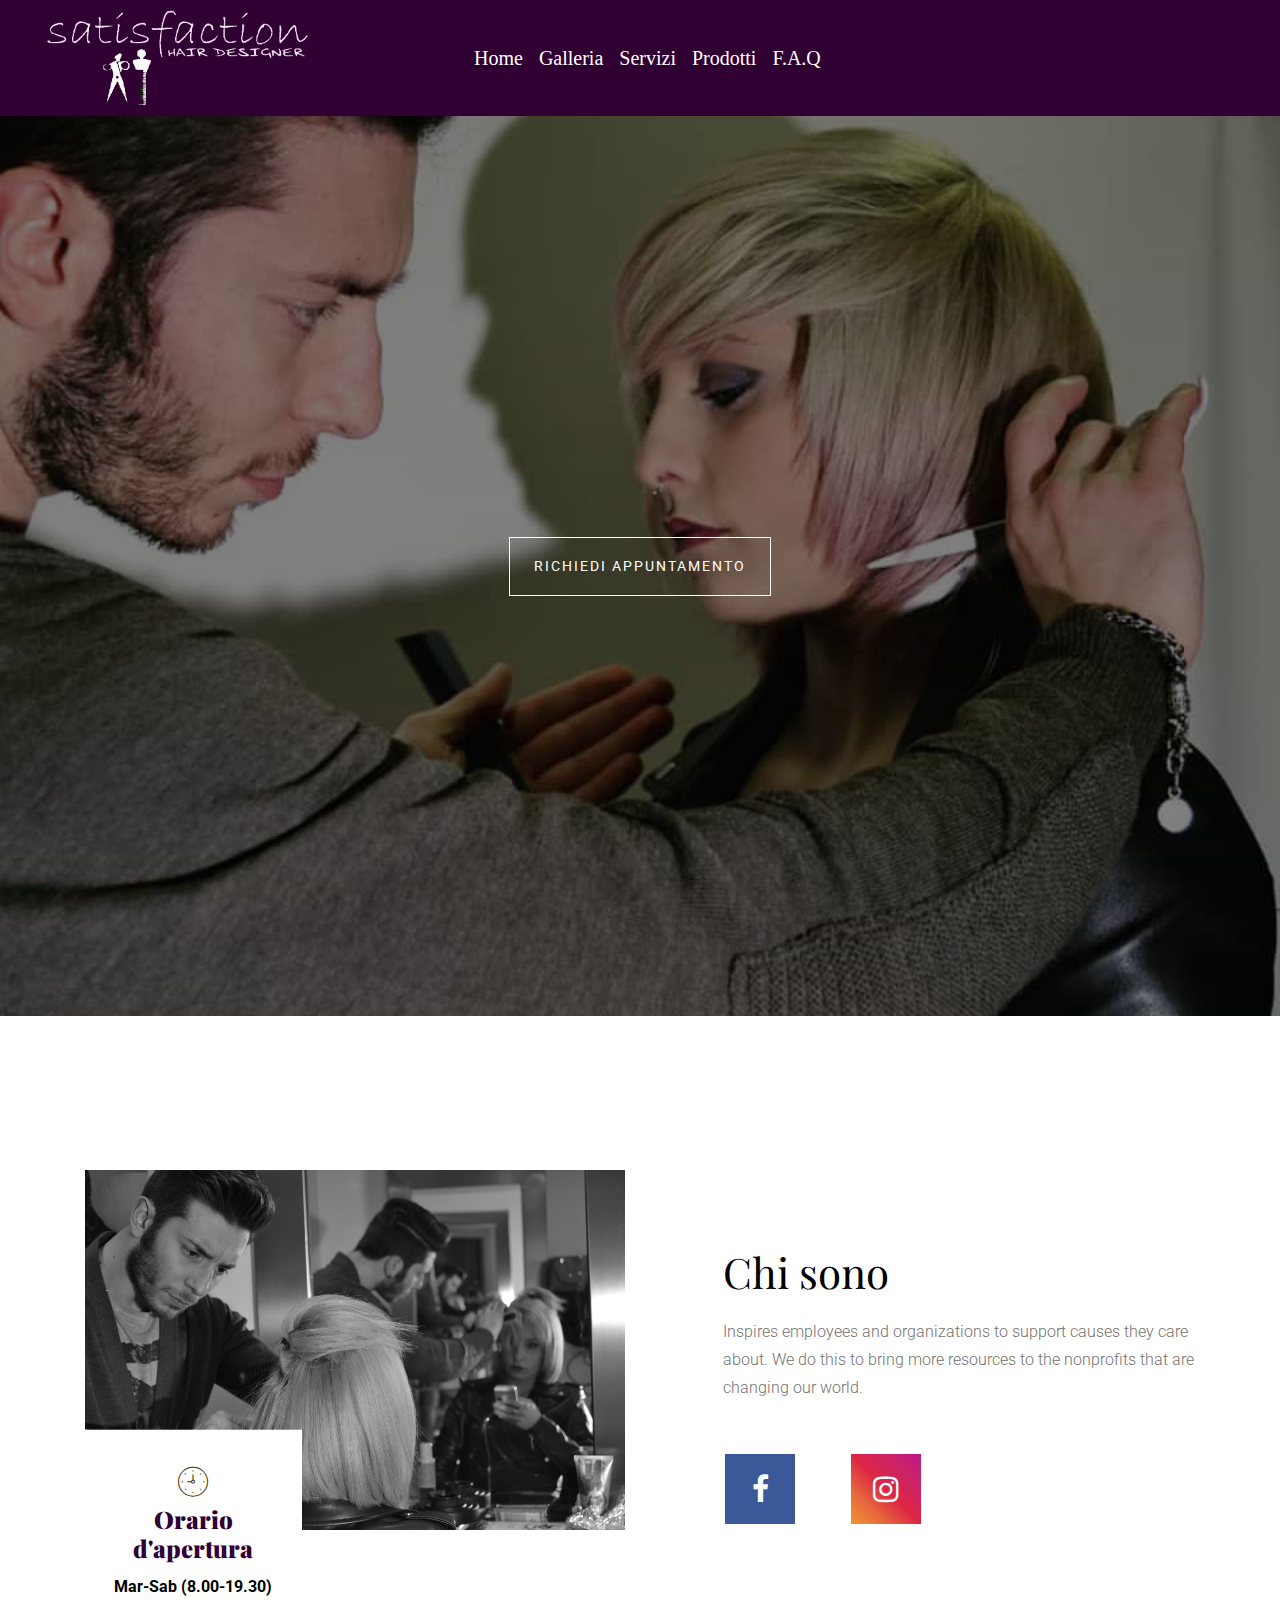
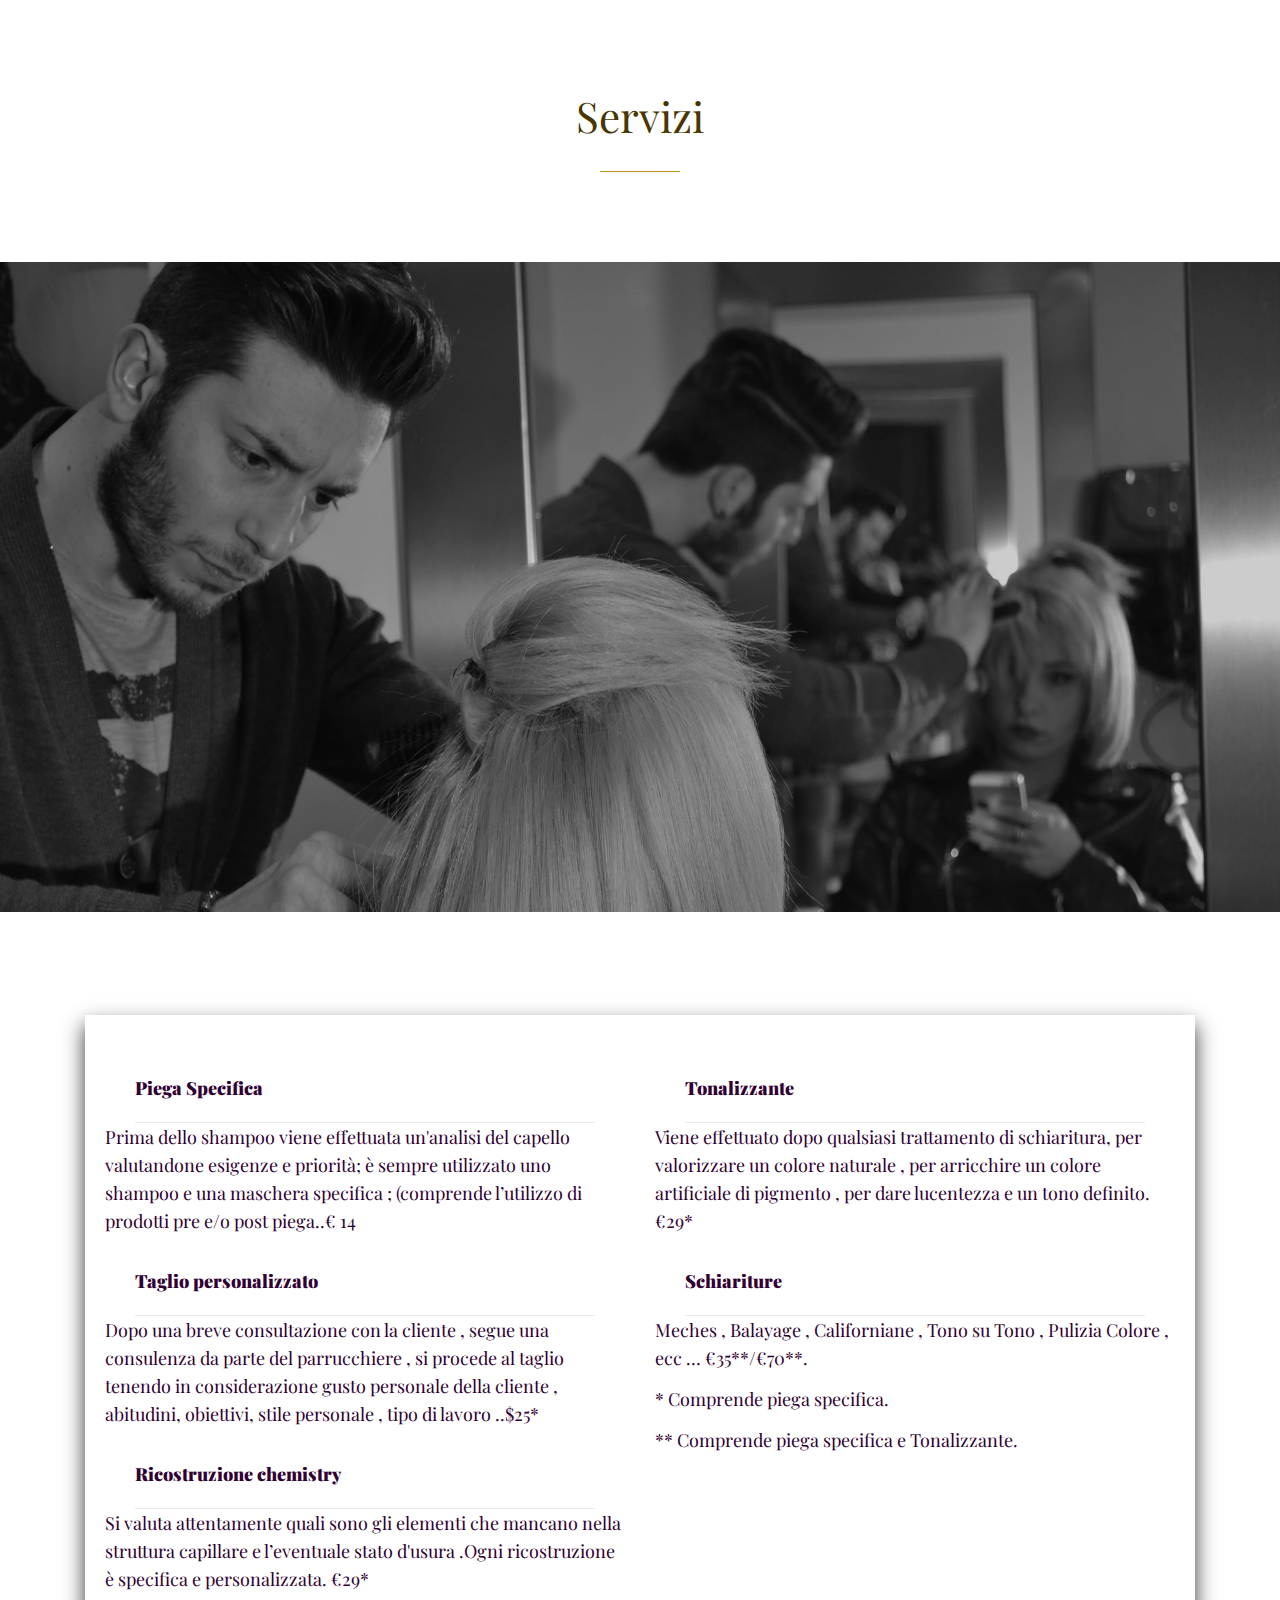
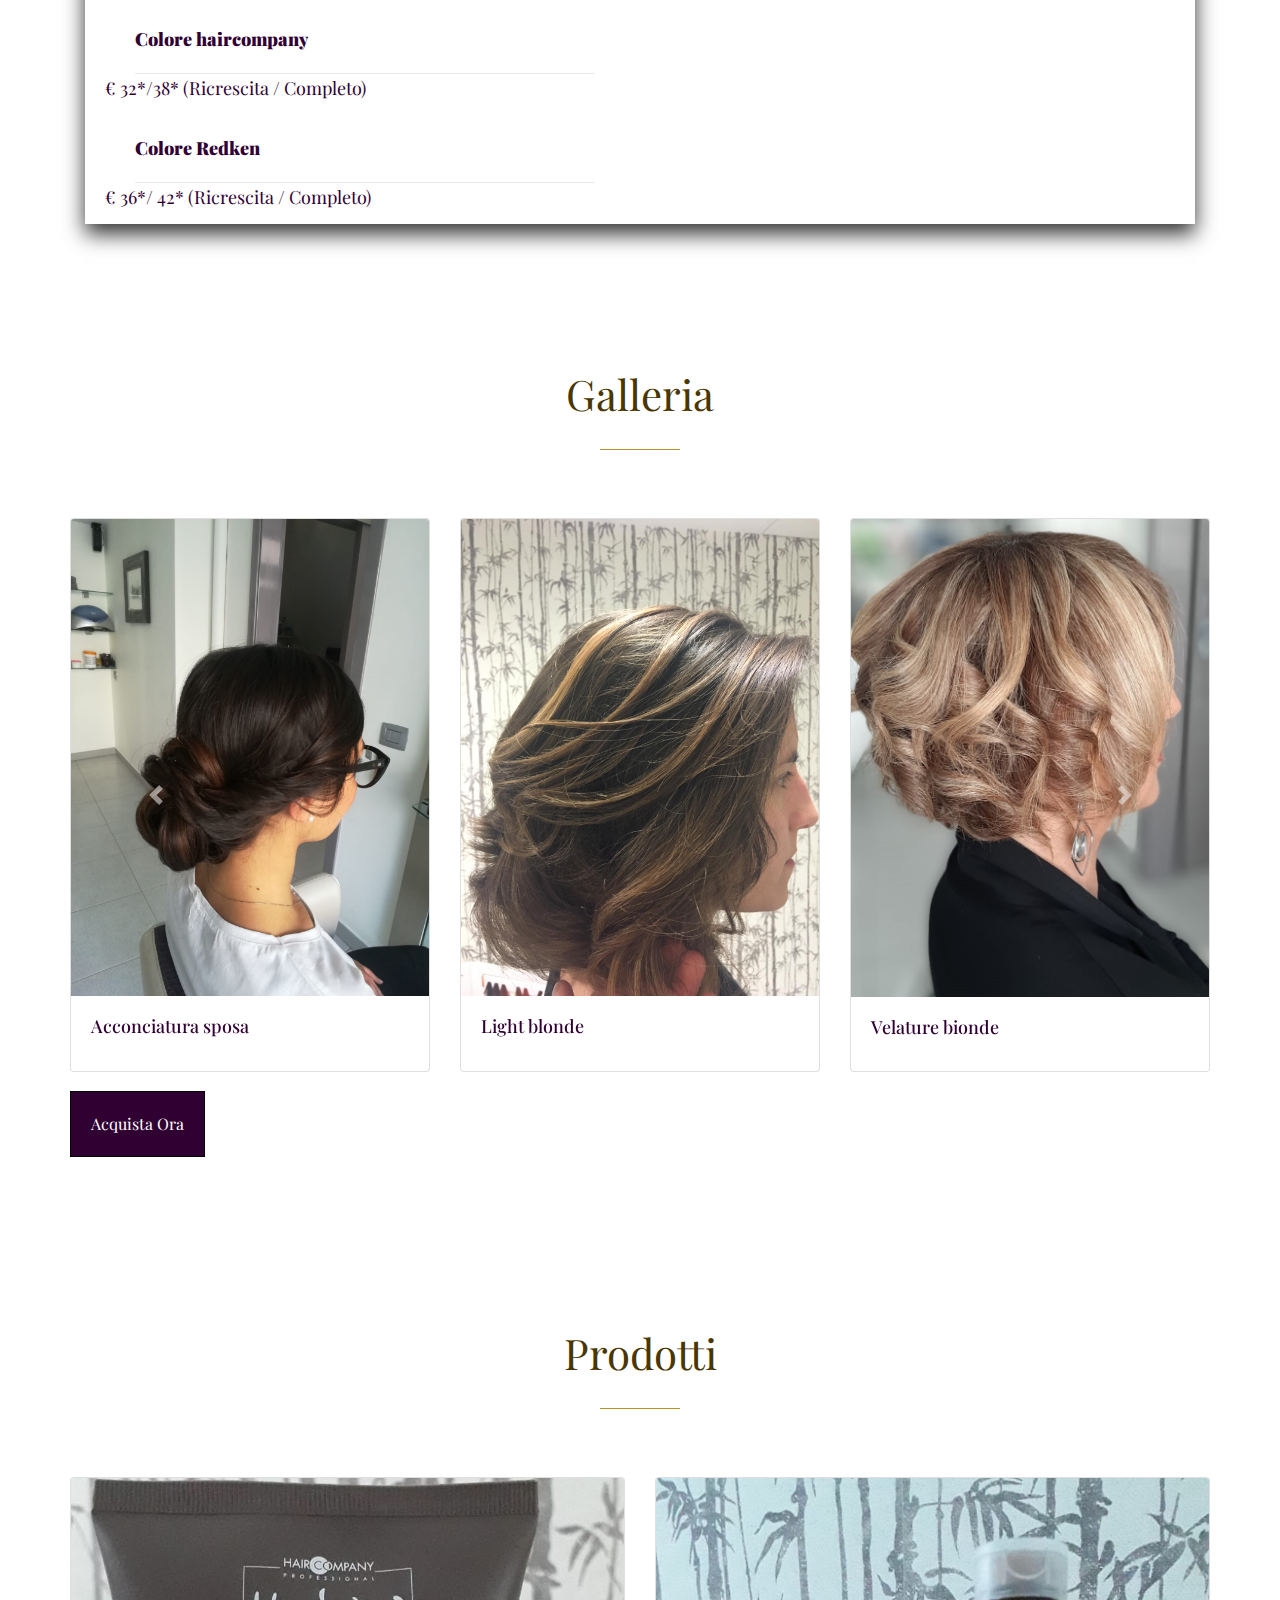
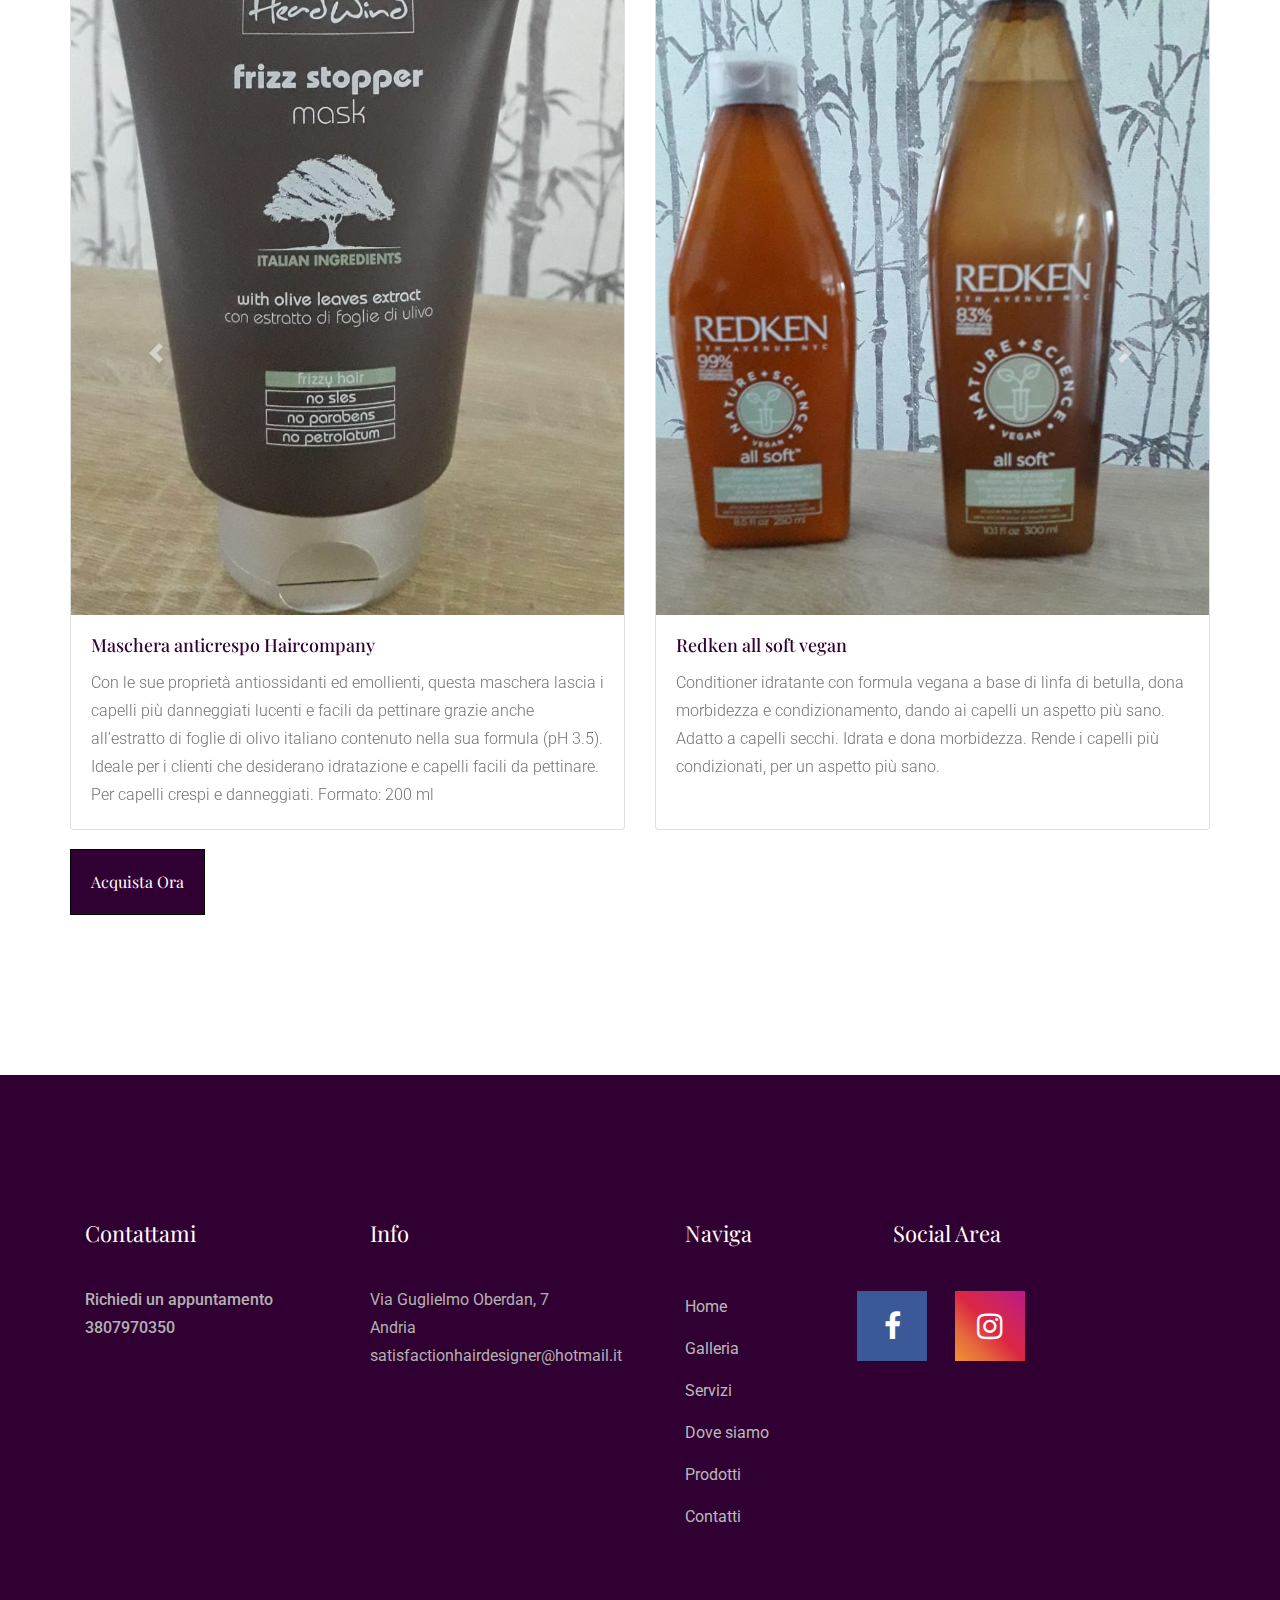
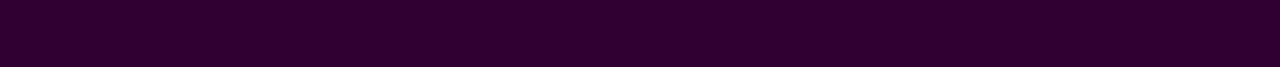
==== commit 7af15647: "footer" ====
--- a/index.html
+++ b/index.html
@@ -565,7 +565,6 @@
 
 
     <!-- footer -->
-    <div class="container-fluid pt-80">
         <footer class="footer ">
             <div class="footer_top">
                 <div class="container">
@@ -579,7 +578,6 @@
                                         href="https://www.instagram.com/satisfactionhairdesigner/">Richiedi un
                                         appuntamento</a> <br>
                                     <a>3807970350</a></p>
-
                             </div>
                         </div>
                         <div class="col-xl-3 col-md-6 col-lg-3">
@@ -593,7 +591,7 @@
                             </div>
                         </div>
                         <div class="col-xl-2 col-md-6 col-lg-2">
-                            <div class="footer_widget">
+                            <div class="footer_widget" style="margin-left: 30px;">
                                 <h3 class="footer_title">
                                     Naviga
                                 </h3>
@@ -632,7 +630,6 @@
                 </div>
             </div>
         </footer>
-    </div>
 
     <!-- bootstrap -->
     <script src="https://code.jquery.com/jquery-3.2.1.slim.min.js"
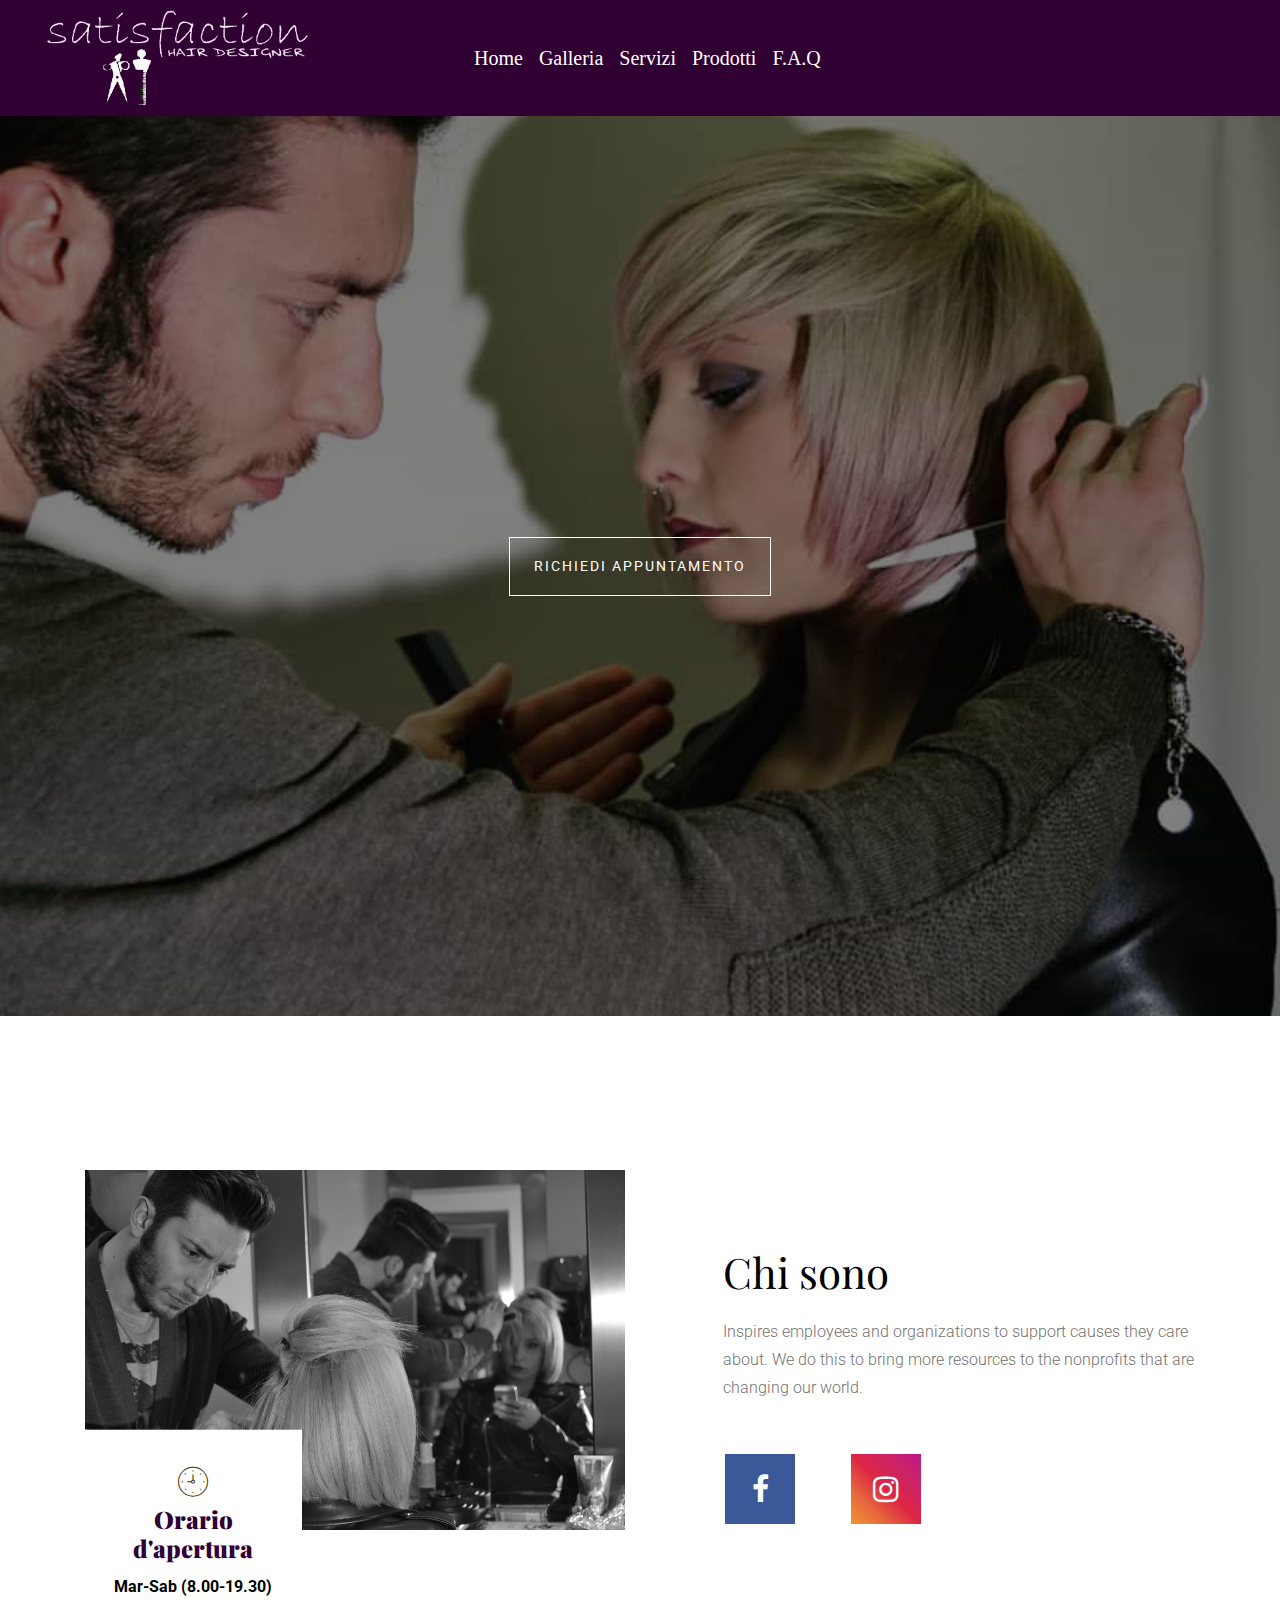
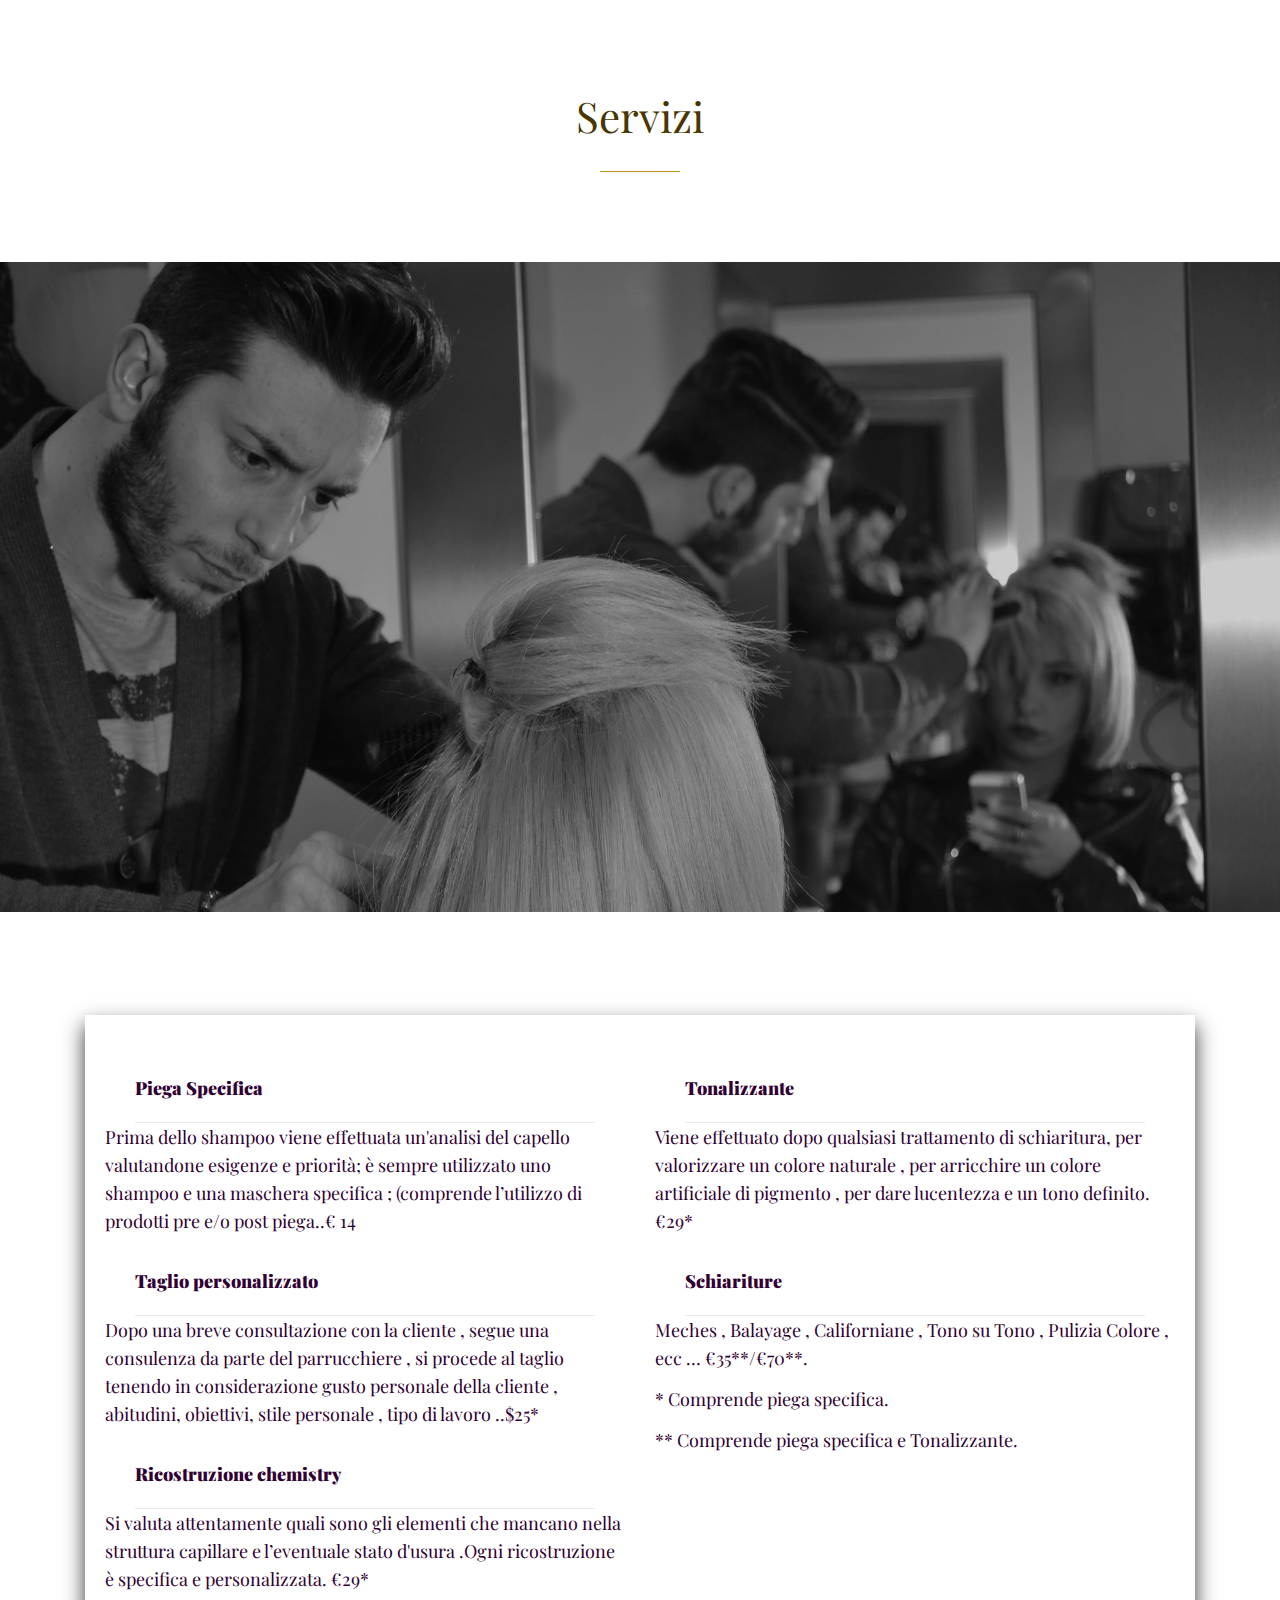
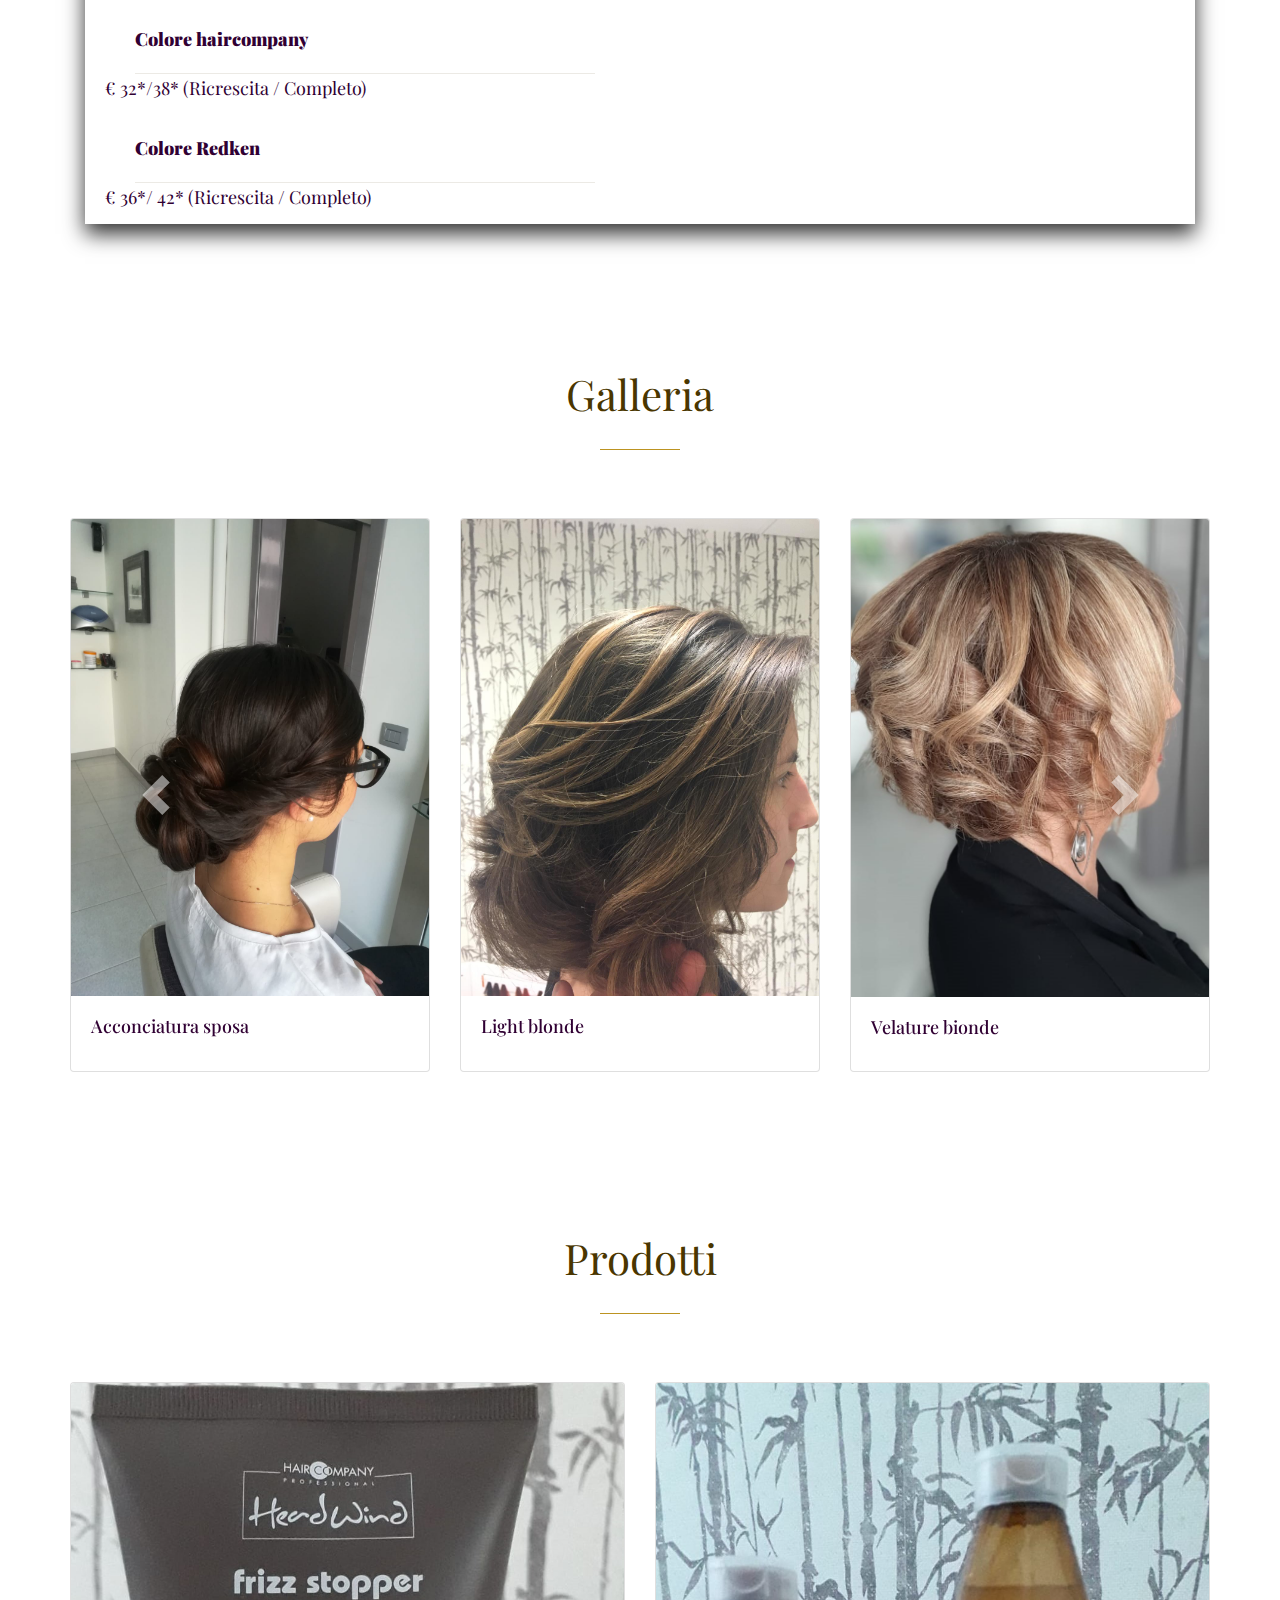
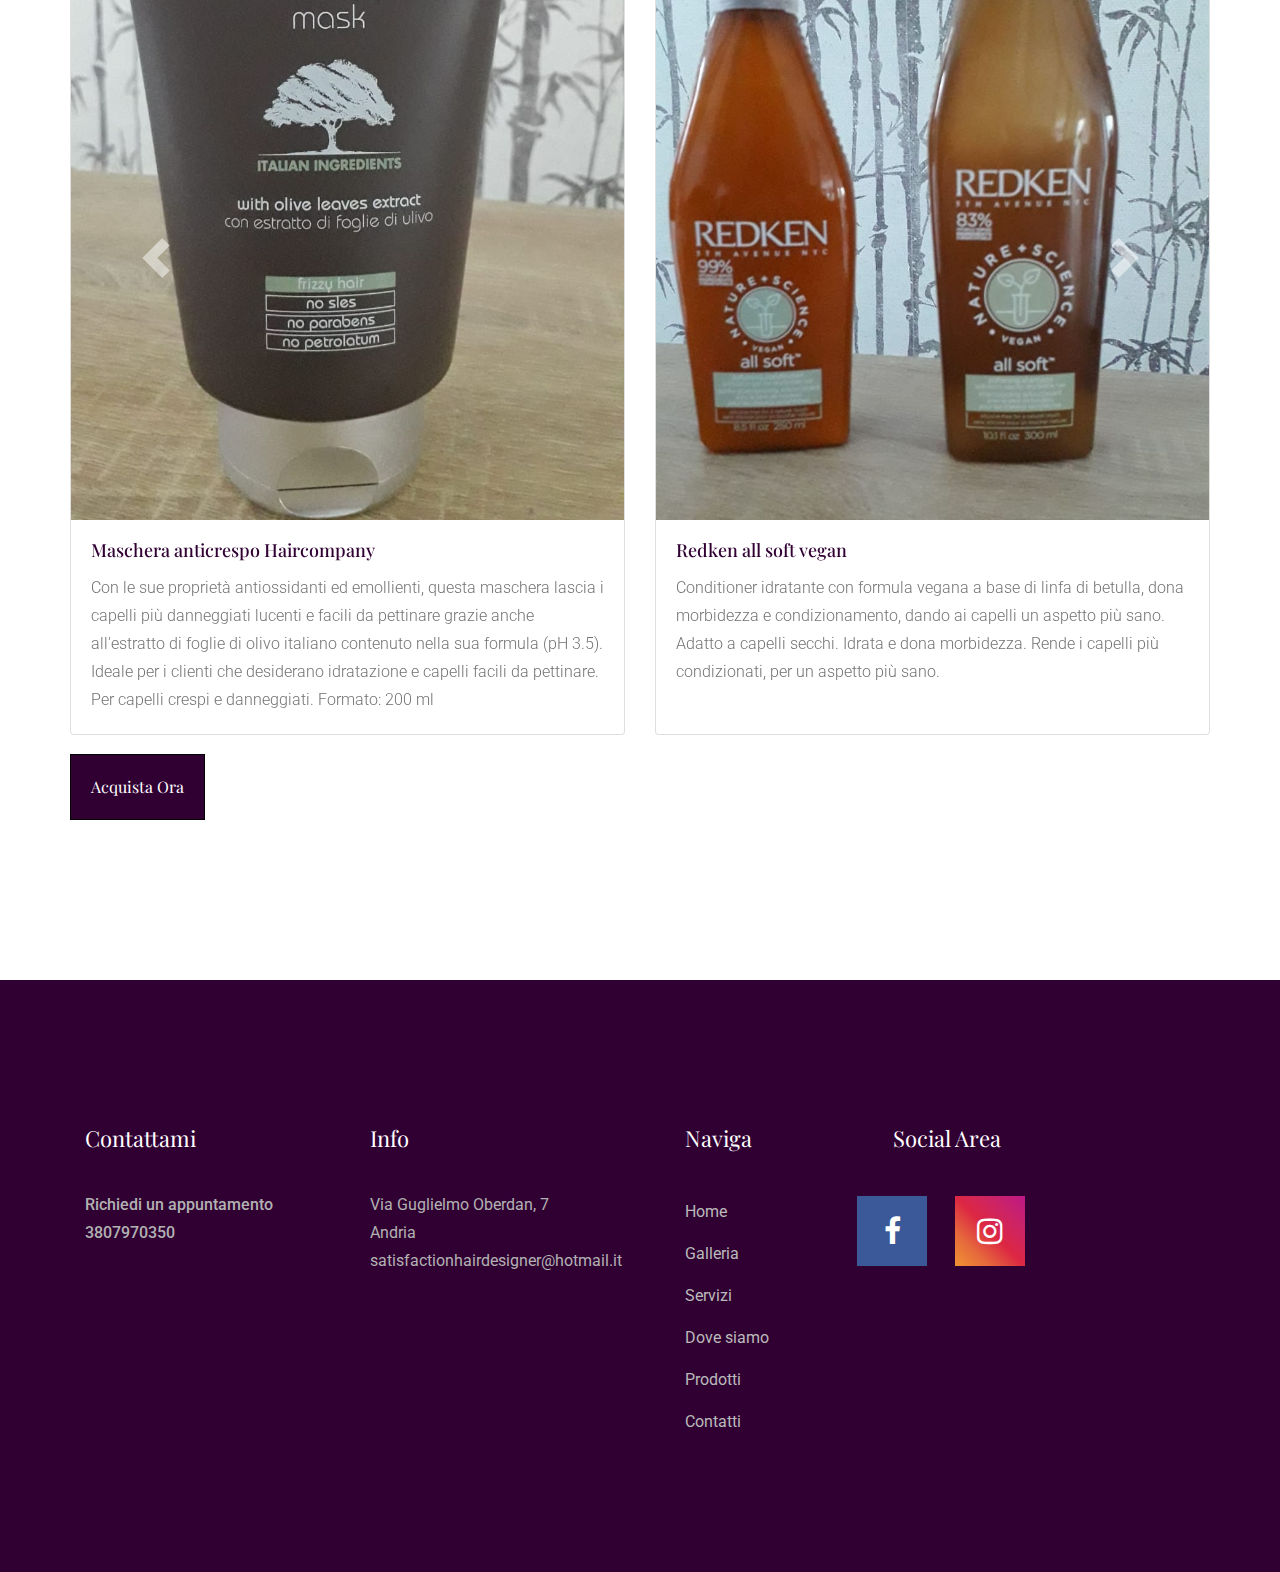
==== commit f9ffa4a3: "images" ====
--- a/index.html
+++ b/index.html
@@ -6,8 +6,10 @@
     <meta http-equiv="x-ua-compatible" content="ie=edge">
     <title>Satisfaction HairDesigner</title>
     <meta name="description" content="">
-    <meta name="viewport" content="width=device-width, initial-scale=1">
-
+    <meta name="viewport" content="width=device-width, initial-scale=1">  
+
+     <!-- bootstrap -->
+    
     <!-- bootstrap -->
     <link rel="stylesheet" href="https://stackpath.bootstrapcdn.com/bootstrap/4.3.1/css/bootstrap.min.css"
         integrity="sha384-ggOyR0iXCbMQv3Xipma34MD+dH/1fQ784/j6cY/iJTQUOhcWr7x9JvoRxT2MZw1T" crossorigin="anonymous">
@@ -228,11 +230,6 @@
                 <div class="row">
                     <!-- carousel -->
                     <div id="carouselGallery" class="carousel slide" data-ride="carousel">
-                        <ol class="carousel-indicators">
-                            <li data-target="#carouselGallery" data-slide-to="0" class="active"></li>
-                            <li data-target="#carouselGallery" data-slide-to="1"></li>
-                            <li data-target="#carouselGallery" data-slide-to="2"></li>
-                        </ol>
                         <div class="carousel-inner">
                             <div class="carousel-item active">
                                 <div class="d-block w-100">
@@ -257,7 +254,7 @@
                                             </div>
                                         </div>
                                         <div class="card">
-                                            <img src="img/gallery/velature bionde.jpg" class="card-img-top"
+                                            <img src="img/gallery/velature bionde.jpg" class="card-img-top velature"
                                                 alt="Velature bionde">
                                             <div class="card-body">
                                                 <h5 class="card-title"
@@ -324,7 +321,7 @@
                                             </div>
                                         </div>
                                         <div class="card">
-                                            <img src="img/gallery/red.jpg" class="card-img-top" alt="Red">
+                                            <img src="img/gallery/red.jpg" class="card-img-top red" alt="Red">
                                             <div class="card-body">
                                                 <h5 class="card-title"
                                                     style="font-size: 18px;color:#300033;font-family:Playfair Display;">
@@ -379,7 +376,7 @@
                                             </div>
                                         </div>
                                         <div class="card">
-                                            <img src="img/gallery/waves2.jpg" class="card-img-top" alt="Waves">
+                                            <img src="img/gallery/waves2.jpg" class="card-img-top img-responsive" alt="Waves">
                                             <div class="card-body">
                                                 <h5 class="card-title"
                                                     style="font-size: 18px;color:#300033;font-family:Playfair Display;">
@@ -387,7 +384,7 @@
                                             </div>
                                         </div>
                                         <div class="card">
-                                            <img src="img/gallery/semi raccolto.jpg" class="card-img-top"
+                                            <img src="img/gallery/semi raccolto.jpg" class="card-img-top img-responsive"
                                                 alt="Semi raccolto">
                                             <div class="card-body">
                                                 <h5 class="card-title"
@@ -398,39 +395,40 @@
                                     </div>
                                 </div>
                             </div>
-                            <!-- <div class="carousel-item ">
-                            <div class="d-block w-100">
+                            <div class="carousel-item ">
+                            <div class="d-block w-100 ">
                                 
                                 <div class="card-deck">
                                     <div class="card">
-                                        <img src="img/gallery/waves.jpg" class="card-img-top" alt="Waves">
+                                        <img src="img/gallery/waves.jpg" class="card-img-top img-responsive" alt="Waves">
                                         <div class="card-body">
                                             <h5 class="card-title" style="font-size: 18px;color:#300033;font-family:Playfair Display;">Waves</h5>
                                         </div>
                                     </div> 
                                     <div class="card">
-                                        <img src="img/gallery/stravaganze2.jpg" class="card-img-top" alt="Stravaganze">
+                                        <img src="img/gallery/stravaganze2.jpg" class="card-img-top img-responsive" alt="Stravaganze">
                                         <div class="card-body">
                                             <h5 class="card-title" style="font-size: 18px;color:#300033;font-family:Playfair Display;">Stravaganze</h5>
                                         </div>
                                     </div>
-                                    
+                                    <div class="card">
+                                        <img src="img/gallery/BlondePlatinum.jpeg" class="card-img-top img-responsive platinum" alt="Blonde platinum">
+                                        <div class="card-body">
+                                            <h5 class="card-title" style="font-size: 18px;color:#300033;font-family:Playfair Display;">Blonde platinum</h5>
+                                        </div>
+                                    </div>
                                 </div>
                                 
                             </div>        
-                        </div> -->
-                            <a class="carousel-control-prev" href="#carouselGallery" role="button" data-slide="prev">
-                                <span class="carousel-control-prev-icon" aria-hidden="true"></span>
+                        </div>
+                            <a class="carousel-control-prev inv" href="#carouselGallery" role="button" data-slide="prev">
+                                <span style="width:40px;height:40px;" class="carousel-control-prev-icon" aria-hidden="true"></span>
                                 <span class="sr-only">Previous</span>
                             </a>
-                            <a class="carousel-control-next" href="#carouselGallery" role="button" data-slide="next">
-                                <span class="carousel-control-next-icon" aria-hidden="true"></span>
+                            <a class="carousel-control-next inv" href="#carouselGallery" role="button" data-slide="next">
+                                <span  style="width:40px;height:40px;"class="carousel-control-next-icon" aria-hidden="true"></span>
                                 <span class="sr-only">Next</span>
                             </a>
-                        </div>
-                        <div class="d-inline-block ">
-                            <a href="https://fb.me/aTIQDelpOFq7Rt" class="boxed-btn3"
-                                style="padding: 20px;margin-bottom: 10px;margin-top:0.5cm;">Acquista ora</a>
                         </div>
                         <!-- carousel -->
                     </div>
@@ -454,11 +452,6 @@
                 <div class="row">
                     <!-- carousel -->
                     <div id="carouselProducts" class="carousel slide" data-ride="carousel">
-                        <ol class="carousel-indicators">
-                            <li data-target="#carouselProducts" data-slide-to="0" class="active"></li>
-                            <li data-target="#carouselProducts" data-slide-to="1"></li>
-                            <li data-target="#carouselProducts" data-slide-to="2"></li>
-                        </ol>
                         <div class="carousel-inner">
                             <div class="carousel-item active">
                                 <div class="d-block w-100">
@@ -505,7 +498,7 @@
                             <div class="carousel-item ">
                                 <div class="d-block w-100">
                                     <!-- card group-->
-                                    <div class="card-deck">
+                                    <div class="card-deck d-flex">
                                         <div class="card">
                                             <img src="img/Products/redken color extend vegan.jpg" class="card-img-top"
                                                 alt="redken color extend vegan">
@@ -540,17 +533,17 @@
                                     <!-- card group-->
                                 </div>
                             </div>
-                            <a class="carousel-control-prev" href="#carouselProducts" role="button" data-slide="prev">
-                                <span class="carousel-control-prev-icon" aria-hidden="true"></span>
+                            <a class="carousel-control-prev inv" href="#carouselProducts" role="button" data-slide="prev">
+                                <span style="width:40px;height:40px;" class="carousel-control-prev-icon" aria-hidden="true"></span>
                                 <span class="sr-only">Previous</span>
                             </a>
-                            <a class="carousel-control-next" href="#carouselProducts" role="button" data-slide="next">
-                                <span class="carousel-control-next-icon" aria-hidden="true"></span>
+                            <a class="carousel-control-next inv" href="#carouselProducts" role="button" data-slide="next">
+                                <span style="width:40px;height:40px;" class="carousel-control-next-icon" aria-hidden="true"></span>
                                 <span class="sr-only">Next</span>
                             </a>
                         </div>
                         <div class="d-inline-block ">
-                            <a href="https://fb.me/aTIQDelpOFq7Rt" class="boxed-btn3"
+                            <a href="https://www.facebook.com/SatisfactionHairDesigner/shop/?ref_code=mini_shop_page_card_cta&ref_surface=page" class="boxed-btn3"
                                 style="padding: 20px;margin-bottom: 10px;margin-top:0.5cm;">Acquista ora</a>
                         </div>
                         <!-- carousel -->
@@ -560,10 +553,16 @@
         </div>
     </section>
     <!-- gallery_area_end -->
-
-
-
-
+    <!-- <script>
+        $(document).ready(function() {
+           $("#carouselProducts").swiperight(function() {
+              $(this).carousel('prev');
+            });
+           $("#carouselProducts").swipeleft(function() {
+              $(this).carousel('next');
+           });
+        });
+    </script> -->
     <!-- footer -->
         <footer class="footer ">
             <div class="footer_top">
@@ -630,18 +629,33 @@
                 </div>
             </div>
         </footer>
-
-    <!-- bootstrap -->
-    <script src="https://code.jquery.com/jquery-3.2.1.slim.min.js"
-        integrity="sha384-KJ3o2DKtIkvYIK3UENzmM7KCkRr/rE9/Qpg6aAZGJwFDMVNA/GpGFF93hXpG5KkN"
-        crossorigin="anonymous"></script>
-    <script src="https://cdnjs.cloudflare.com/ajax/libs/popper.js/1.12.9/umd/popper.min.js"
-        integrity="sha384-ApNbgh9B+Y1QKtv3Rn7W3mgPxhU9K/ScQsAP7hUibX39j7fakFPskvXusvfa0b4Q"
-        crossorigin="anonymous"></script>
+    <!-- footer -->
+</body>
+<script src="https://code.jquery.com/jquery-3.2.1.slim.min.js" 
+    integrity="sha384-KJ3o2DKtIkvYIK3UENzmM7KCkRr/rE9/Qpg6aAZGJwFDMVNA/GpGFF93hXpG5KkN"
+    crossorigin="anonymous"></script>
+    <script src="https://cdnjs.cloudflare.com/ajax/libs/popper.js/1.12.9/umd/popper.min.js" 
+    
+    integrity="sha384-ApNbgh9B+Y1QKtv3Rn7W3mgPxhU9K/ScQsAP7hUibX39j7fakFPskvXusvfa0b4Q"
+    crossorigin="anonymous"></script>
     <script src="https://maxcdn.bootstrapcdn.com/bootstrap/4.0.0/js/bootstrap.min.js"
-        integrity="sha384-JZR6Spejh4U02d8jOt6vLEHfe/JQGiRRSQQxSfFWpi1MquVdAyjUar5+76PVCmYl"
-        crossorigin="anonymous"></script>
-    <!-- bootstrap -->
-</body>
-
+    
+    integrity="sha384-JZR6Spejh4U02d8jOt6vLEHfe/JQGiRRSQQxSfFWpi1MquVdAyjUar5+76PVCmYl"
+    crossorigin="anonymous"></script>
+    <!-- swipe bootstrap -->
+    <script type="text/javascript"src="./jquery.touchSwipe.min.js" ></script>
+    <!-- swipe bootstrap -->
+    <script type="text/javascript">
+        jQuery( function( $ ) {
+            $( '.carousel-inner' ).swipe( {
+                swipeLeft: function( e, direction, distance, duration, count ) {
+                    $( this ).parent().carousel( 'prev' );
+                },
+                swipeRight: function( e, direction, distance, duration, count ) {
+                    $( this ).parent().carousel( 'next' );
+                },
+                    threshold: 0
+            } );
+        } );
+    </script>  
 </html>--- a/css/style.css
+++ b/css/style.css
@@ -265,6 +265,32 @@
   z-index: -1;
   opacity: 0.5;
 }
+@media(max-width:576px){
+  .inv{
+    visibility: hidden;
+  }
+}
+@media(max-width:576px){
+  .card-deck{
+    flex-direction: row;
+
+  }
+}
+@media(max-width:576px){
+  .red{
+    height: 71%;
+    width: 100%;
+  }
+  .platinum{
+    height: 62%;
+    width: 100%;
+  }
+  .velature{
+    height: 65%;
+    width: 100%;
+  }
+}
+
 @media(max-width:767px){
   .overlay2::before{
     height: 80vh;
@@ -277,8 +303,8 @@
 }
 @media(max-width:576px){
   .mylogo{
-    height: 80px;
-    width: 240px;
+    height: 65px;
+    width: 190px;
   }
 }
 
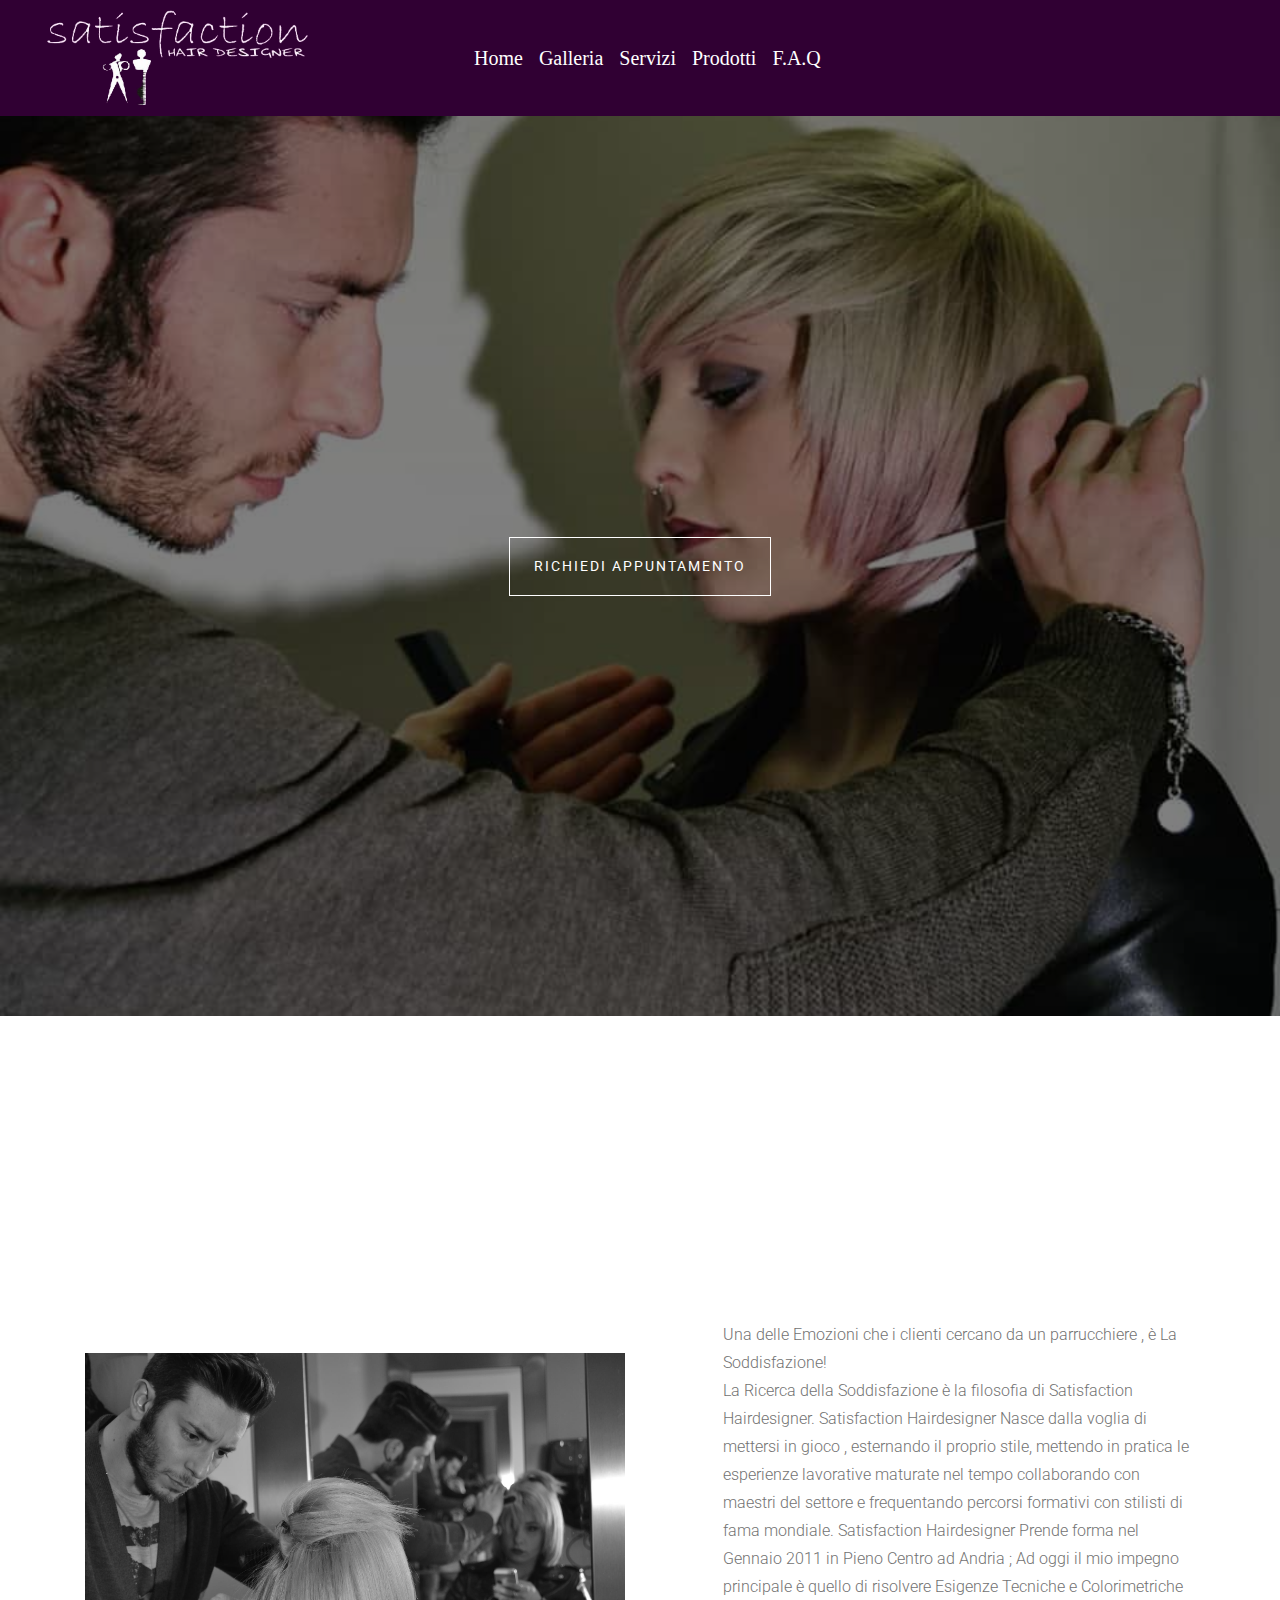
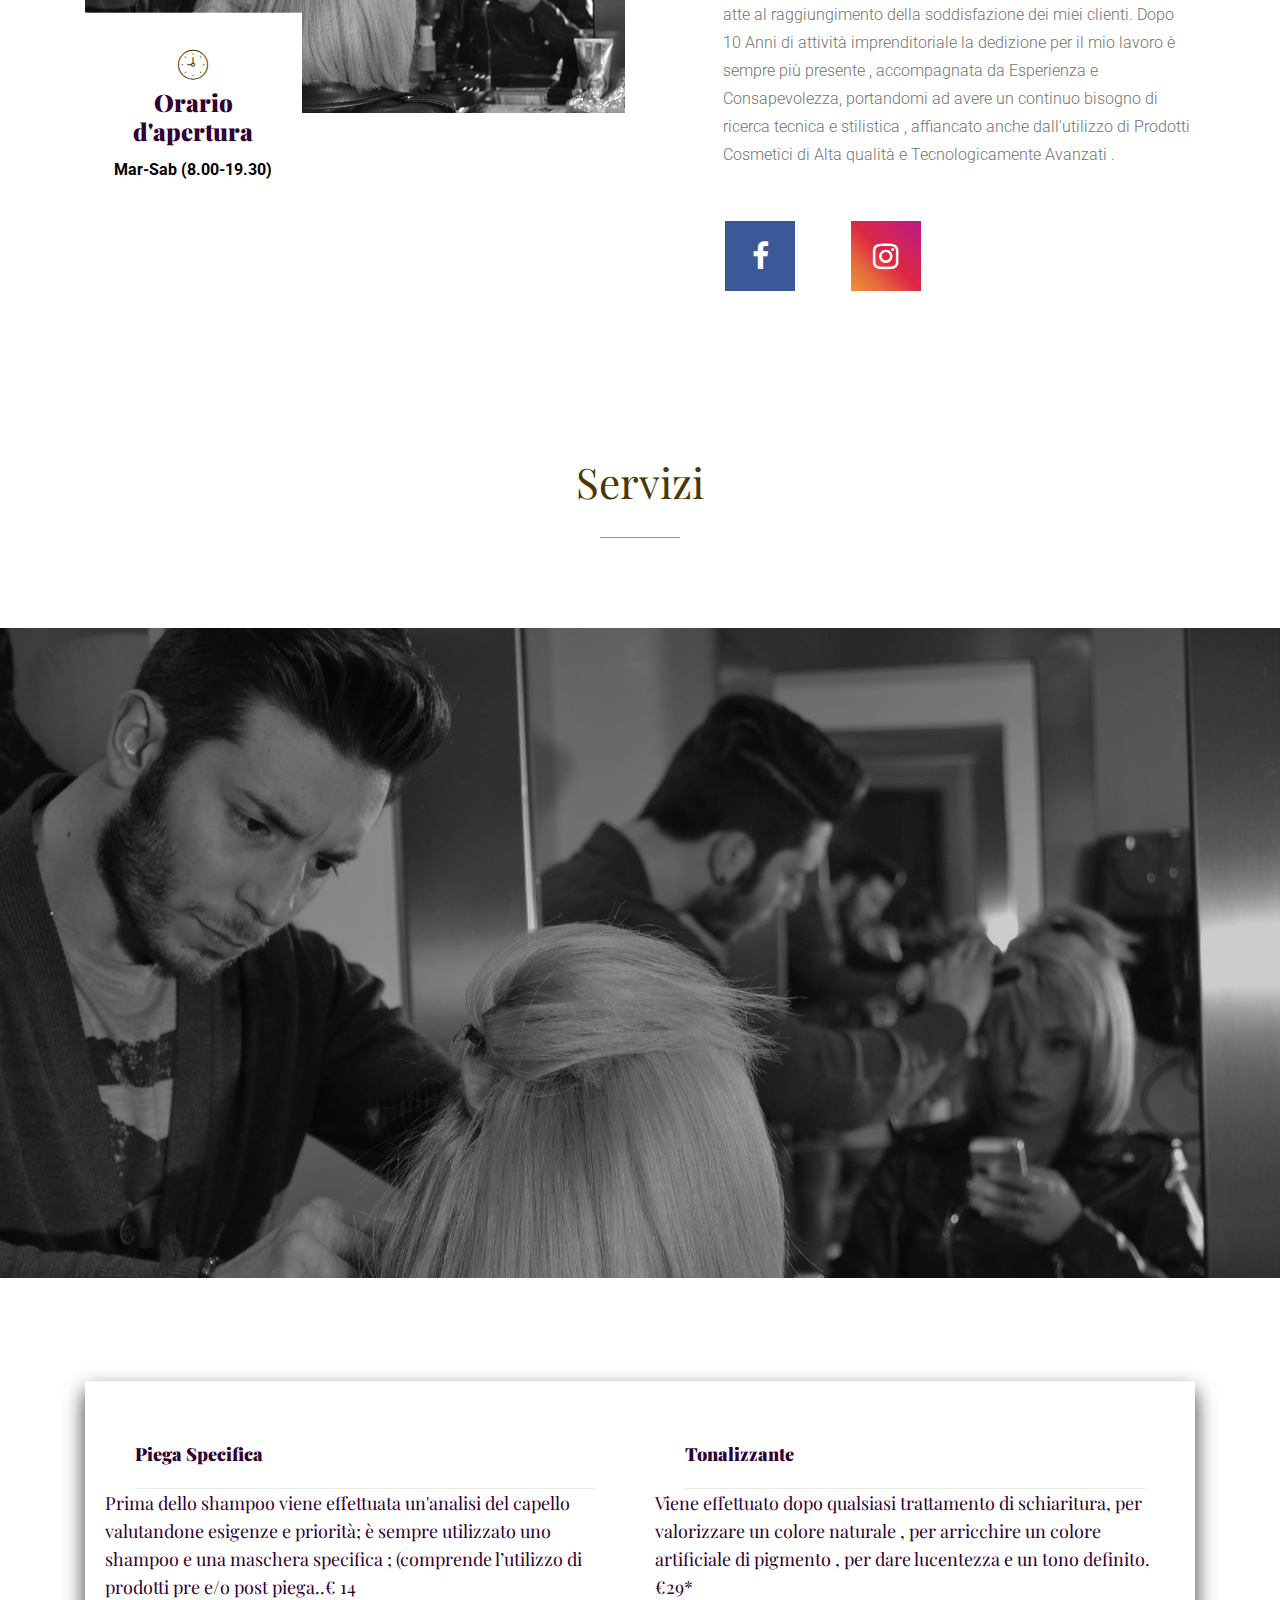
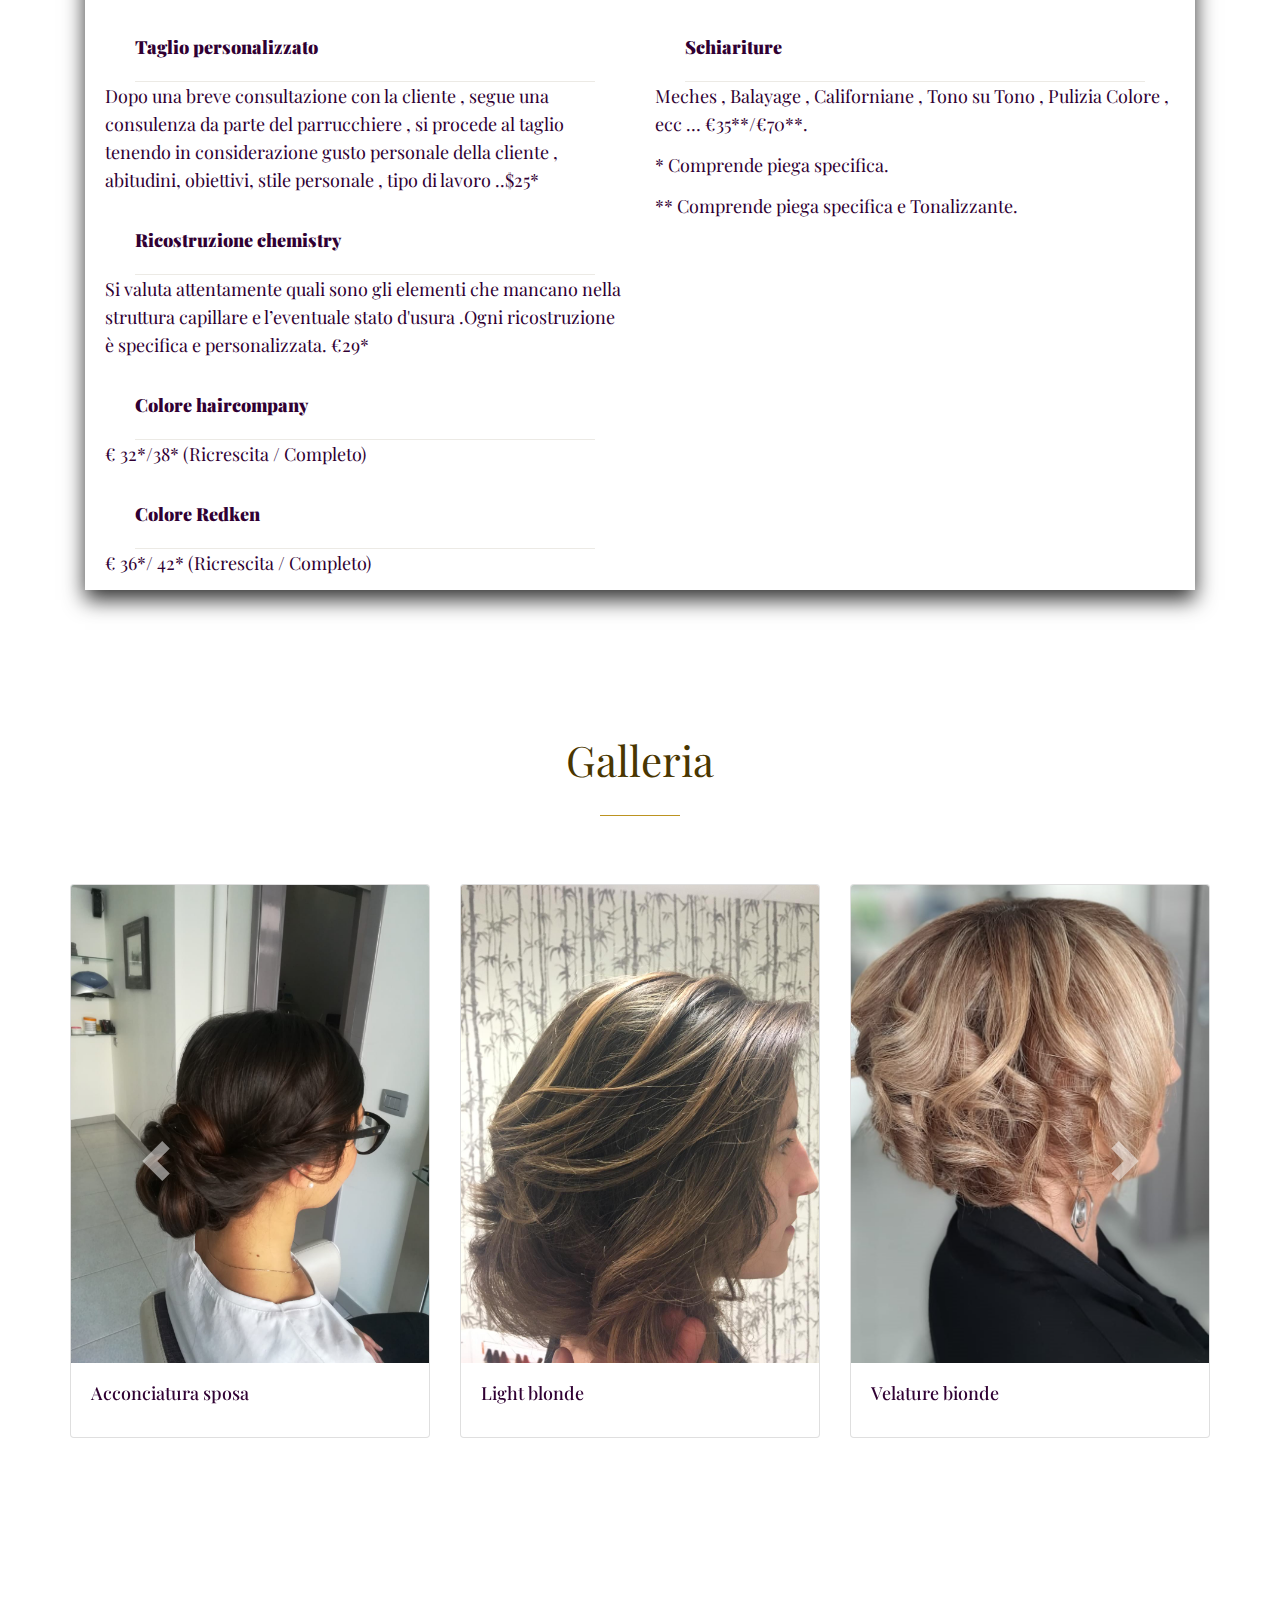
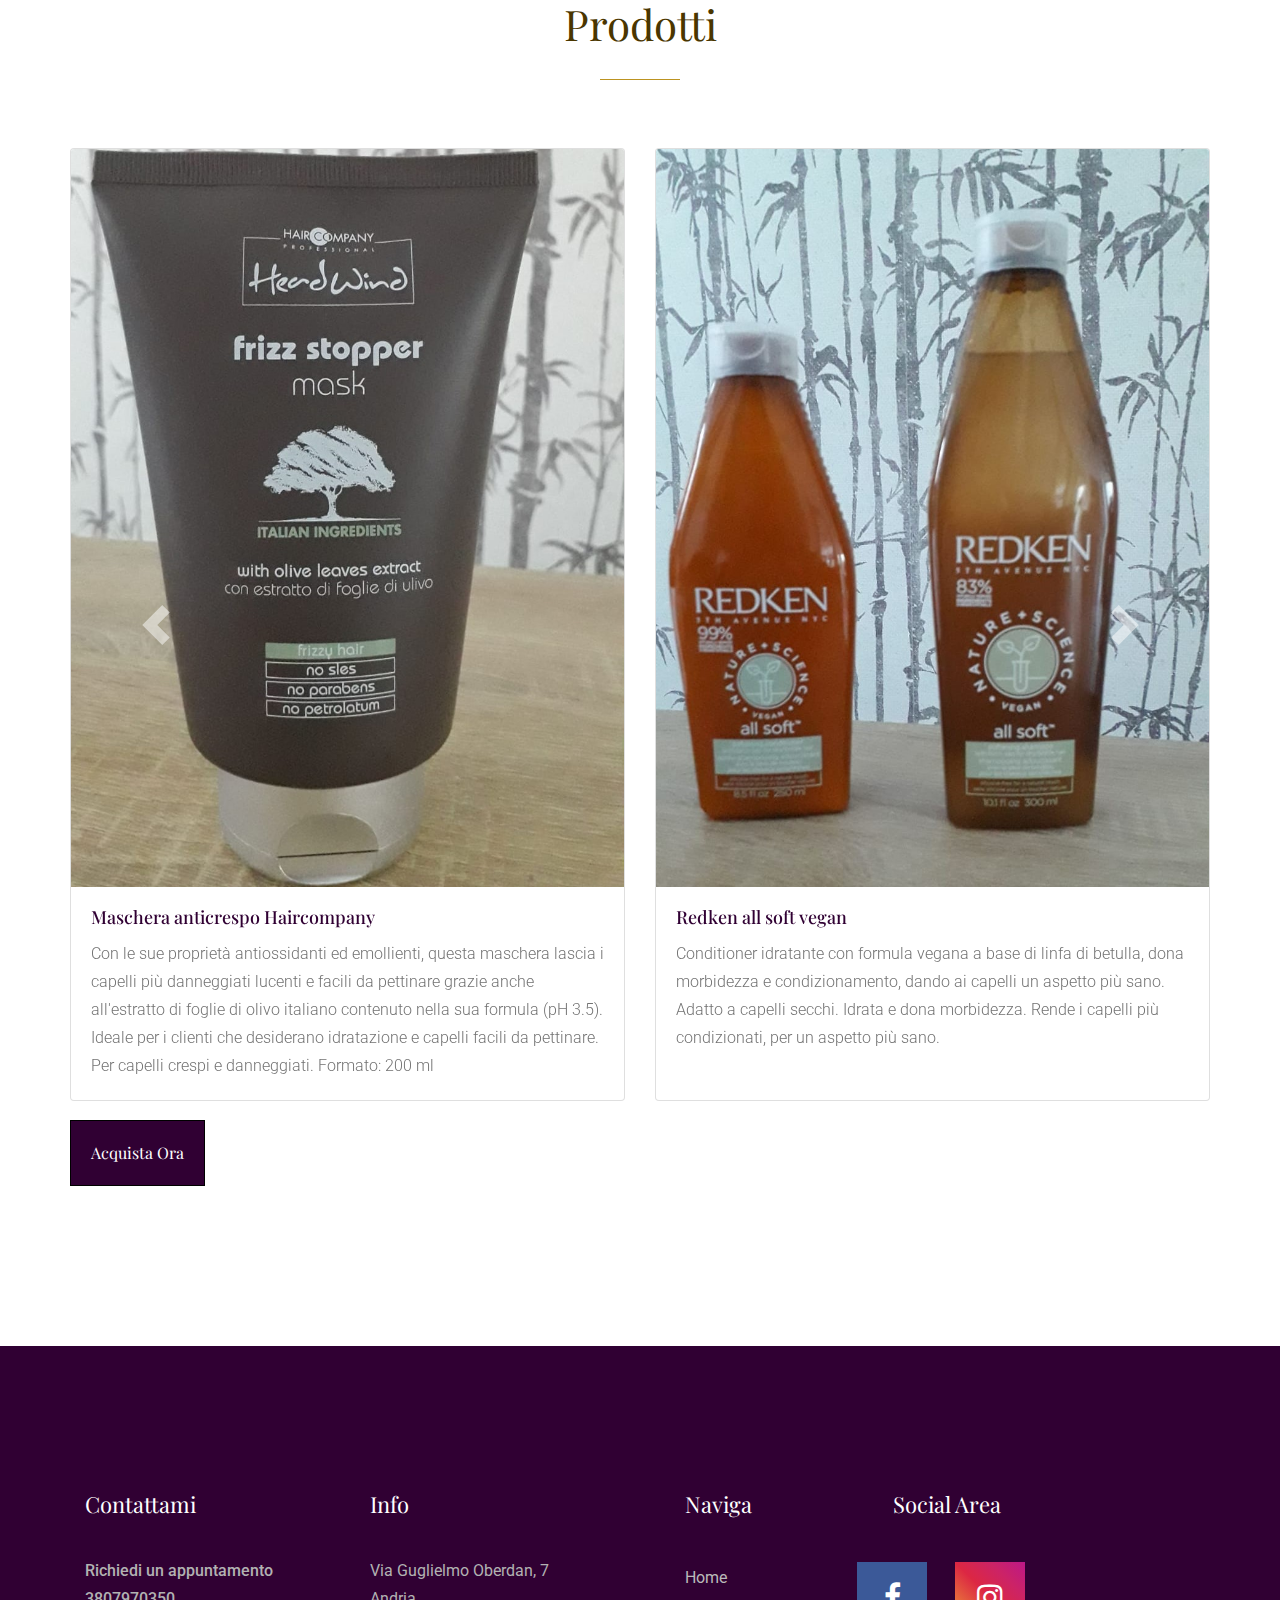
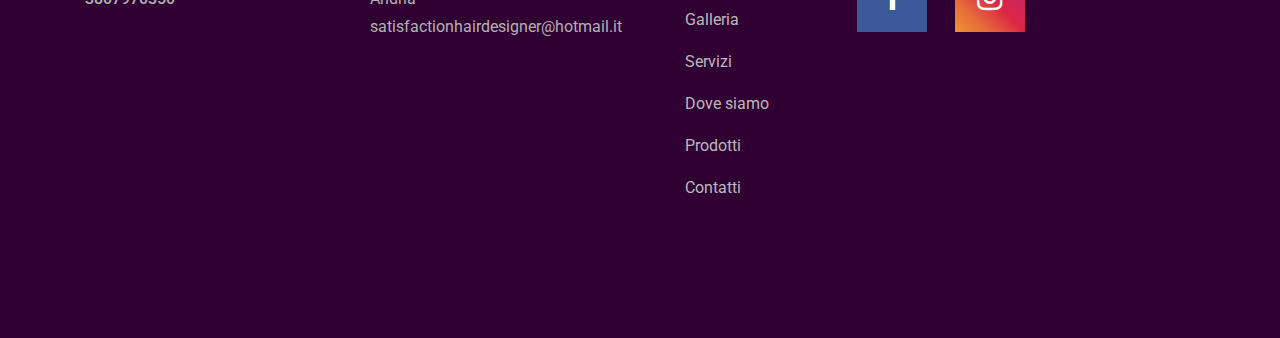
==== commit e73faa63: "Update index.html" ====
--- a/index.html
+++ b/index.html
@@ -97,14 +97,15 @@
                         </div>
                     </div>
                 </div>
-                <div style="margin-top: 2cm;" class="col-xl-6 col-lg-6">
+                <div style="margin-top: 4cm;" class="col-xl-6 col-lg-6">
                     <div class="about_info">
-                        <div class="section_title mb-20px">
-                            <h3>Chi sono </h3>
-                        </div>
-                        <p>Inspires employees and organizations to support causes they care <br>
-                            about. We do this to bring more resources to the nonprofits that are <br>
-                            changing our world.</p>
+                        <p>Una delle Emozioni che i clienti cercano da un parrucchiere , è La Soddisfazione!<br>
+                            La Ricerca della Soddisfazione  è  la filosofia di Satisfaction Hairdesigner. 
+                            Satisfaction Hairdesigner  Nasce dalla voglia di mettersi in gioco , esternando il proprio stile, mettendo in pratica le esperienze lavorative maturate nel tempo collaborando con maestri del settore  e frequentando percorsi formativi  con stilisti di fama mondiale. 
+                            Satisfaction Hairdesigner 
+                            Prende forma nel Gennaio 2011 in Pieno Centro ad Andria ; 
+                            Ad oggi il mio impegno principale è  quello di risolvere Esigenze Tecniche e Colorimetriche atte al raggiungimento della soddisfazione dei miei clienti. 
+                            Dopo 10 Anni di attività imprenditoriale la dedizione per il mio lavoro è sempre più presente , accompagnata da Esperienza e Consapevolezza,  portandomi ad avere un continuo bisogno di ricerca tecnica e stilistica , affiancato anche dall'utilizzo  di Prodotti Cosmetici di Alta qualità e Tecnologicamente Avanzati .</p>
                         <div class="socail_links d-inline-block ">
                             <ul>
                                 <li class="d-inline-block">
@@ -235,7 +236,7 @@
                                 <div class="d-block w-100">
                                     <!-- card group-->
                                     <div class="card-deck">
-                                        <div class="card">
+                                        <div class="card card-resp">
                                             <img src="img/gallery/acconciatura sposa.jpg" class="card-img-top"
                                                 alt="Acconciatura sposa">
                                             <div class="card-body">
@@ -244,7 +245,7 @@
                                                     Acconciatura sposa</h5>
                                             </div>
                                         </div>
-                                        <div class="card">
+                                        <div class="card card-resp">
                                             <img src="img/gallery/light blonde.jpg" class="card-img-top"
                                                 alt="Light blonde">
                                             <div class="card-body">
@@ -253,13 +254,14 @@
                                                     Light blonde</h5>
                                             </div>
                                         </div>
-                                        <div class="card">
+                                        <div class="card card-resp">
                                             <img src="img/gallery/velature bionde.jpg" class="card-img-top velature"
                                                 alt="Velature bionde">
                                             <div class="card-body">
                                                 <h5 class="card-title"
                                                     style="font-size: 18px;color:#300033;font-family:Playfair Display;">
-                                                    Velature bionde</h5>
+                                                    Velature
+                                                     bionde</h5>
                                             </div>
                                         </div>
 
@@ -271,7 +273,7 @@
                                 <div class="d-block w-100">
                                     <!-- card group-->
                                     <div class="card-deck">
-                                        <div class="card">
+                                        <div class="card card-resp">
                                             <img src="img/gallery/biondo caldo.jpg" class="card-img-top"
                                                 alt="Biondo caldo">
                                             <div class="card-body">
@@ -280,7 +282,7 @@
                                                     Biondo caldo</h5>
                                             </div>
                                         </div>
-                                        <div class="card">
+                                        <div class="card card-resp">
                                             <img src="img/gallery/pastello.jpg" class="card-img-top" alt="Pastello">
                                             <div class="card-body">
                                                 <h5 class="card-title"
@@ -288,7 +290,7 @@
                                                     Pastello</h5>
                                             </div>
                                         </div>
-                                        <div class="card">
+                                        <div class="card card-resp">
                                             <img src="img/gallery/platino.jpg" class="card-img-top" alt="Pastello">
                                             <div class="card-body">
                                                 <h5 class="card-title"
@@ -304,7 +306,7 @@
                                 <div class="d-block w-100">
                                     <!-- card group-->
                                     <div class="card-deck">
-                                        <div class="card">
+                                        <div class="card card-resp">
                                             <img src="img/gallery/cioccolato.jpg" class="card-img-top" alt="Cioccolato">
                                             <div class="card-body">
                                                 <h5 class="card-title"
@@ -312,7 +314,7 @@
                                                     Cioccolato</h5>
                                             </div>
                                         </div>
-                                        <div class="card">
+                                        <div class="card card-resp">
                                             <img src="img/gallery/gianduia.jpg" class="card-img-top" alt="Gianduia">
                                             <div class="card-body">
                                                 <h5 class="card-title"
@@ -320,7 +322,7 @@
                                                     Gianduia</h5>
                                             </div>
                                         </div>
-                                        <div class="card">
+                                        <div class="card card-resp">
                                             <img src="img/gallery/red.jpg" class="card-img-top red" alt="Red">
                                             <div class="card-body">
                                                 <h5 class="card-title"
@@ -335,7 +337,7 @@
                                 <div class="d-block w-100">
                                     <!-- card group-->
                                     <div class="card-deck">
-                                        <div class="card">
+                                        <div class="card card-resp">
                                             <img src="img/gallery/bob.jpg" class="card-img-top" alt="Bob">
                                             <div class="card-body">
                                                 <h5 class="card-title"
@@ -343,7 +345,7 @@
                                                     Bob</h5>
                                             </div>
                                         </div>
-                                        <div class="card">
+                                        <div class="card card-resp">
                                             <img src="img/gallery/contrasti.jpg" class="card-img-top" alt="Contrasti">
                                             <div class="card-body">
                                                 <h5 class="card-title"
@@ -351,7 +353,7 @@
                                                     Contrasti</h5>
                                             </div>
                                         </div>
-                                        <div class="card">
+                                        <div class="card card-resp">
                                             <img src="img/gallery/sfumando.jpg" class="card-img-top" alt="Sfumando">
                                             <div class="card-body">
                                                 <h5 class="card-title"
@@ -366,7 +368,7 @@
                                 <div class="d-block w-100">
                                     <!-- card group-->
                                     <div class="card-deck">
-                                        <div class="card">
+                                        <div class="card card-resp">
                                             <img src="img/gallery/stravaganze.jpg" class="card-img-top"
                                                 alt="Stravaganze">
                                             <div class="card-body">
@@ -375,7 +377,7 @@
                                                     Stravaganze</h5>
                                             </div>
                                         </div>
-                                        <div class="card">
+                                        <div class="card card-resp">
                                             <img src="img/gallery/waves2.jpg" class="card-img-top img-responsive" alt="Waves">
                                             <div class="card-body">
                                                 <h5 class="card-title"
@@ -383,7 +385,7 @@
                                                     Waves</h5>
                                             </div>
                                         </div>
-                                        <div class="card">
+                                        <div class="card card-resp">
                                             <img src="img/gallery/semi raccolto.jpg" class="card-img-top img-responsive"
                                                 alt="Semi raccolto">
                                             <div class="card-body">
@@ -399,19 +401,19 @@
                             <div class="d-block w-100 ">
                                 
                                 <div class="card-deck">
-                                    <div class="card">
+                                    <div class="card card-resp">
                                         <img src="img/gallery/waves.jpg" class="card-img-top img-responsive" alt="Waves">
                                         <div class="card-body">
                                             <h5 class="card-title" style="font-size: 18px;color:#300033;font-family:Playfair Display;">Waves</h5>
                                         </div>
                                     </div> 
-                                    <div class="card">
+                                    <div class="card card-resp">
                                         <img src="img/gallery/stravaganze2.jpg" class="card-img-top img-responsive" alt="Stravaganze">
                                         <div class="card-body">
                                             <h5 class="card-title" style="font-size: 18px;color:#300033;font-family:Playfair Display;">Stravaganze</h5>
                                         </div>
                                     </div>
-                                    <div class="card">
+                                    <div class="card card-resp">
                                         <img src="img/gallery/BlondePlatinum.jpeg" class="card-img-top img-responsive platinum" alt="Blonde platinum">
                                         <div class="card-body">
                                             <h5 class="card-title" style="font-size: 18px;color:#300033;font-family:Playfair Display;">Blonde platinum</h5>
@@ -649,10 +651,10 @@
         jQuery( function( $ ) {
             $( '.carousel-inner' ).swipe( {
                 swipeLeft: function( e, direction, distance, duration, count ) {
-                    $( this ).parent().carousel( 'prev' );
+                    $( this ).parent().carousel( 'next' );
                 },
                 swipeRight: function( e, direction, distance, duration, count ) {
-                    $( this ).parent().carousel( 'next' );
+                    $( this ).parent().carousel( 'prev' );
                 },
                     threshold: 0
             } );
--- a/css/style.css
+++ b/css/style.css
@@ -276,21 +276,34 @@
 
   }
 }
+.platinum{
+  height: 85%;
+  width: 100%;
+}
 @media(max-width:576px){
-  .red{
+  /* .red{
     height: 71%;
     width: 100%;
   }
+  .velature{
+    height: 65%;
+    width: 100%;
+  } */
   .platinum{
     height: 62%;
     width: 100%;
   }
-  .velature{
-    height: 65%;
+  
+  .card-resp{
+    width: 33.3%;
+  }
+}
+@media(max-width:767px){
+  .platinum{
+    height: 72%;
     width: 100%;
   }
 }
-
 @media(max-width:767px){
   .overlay2::before{
     height: 80vh;
